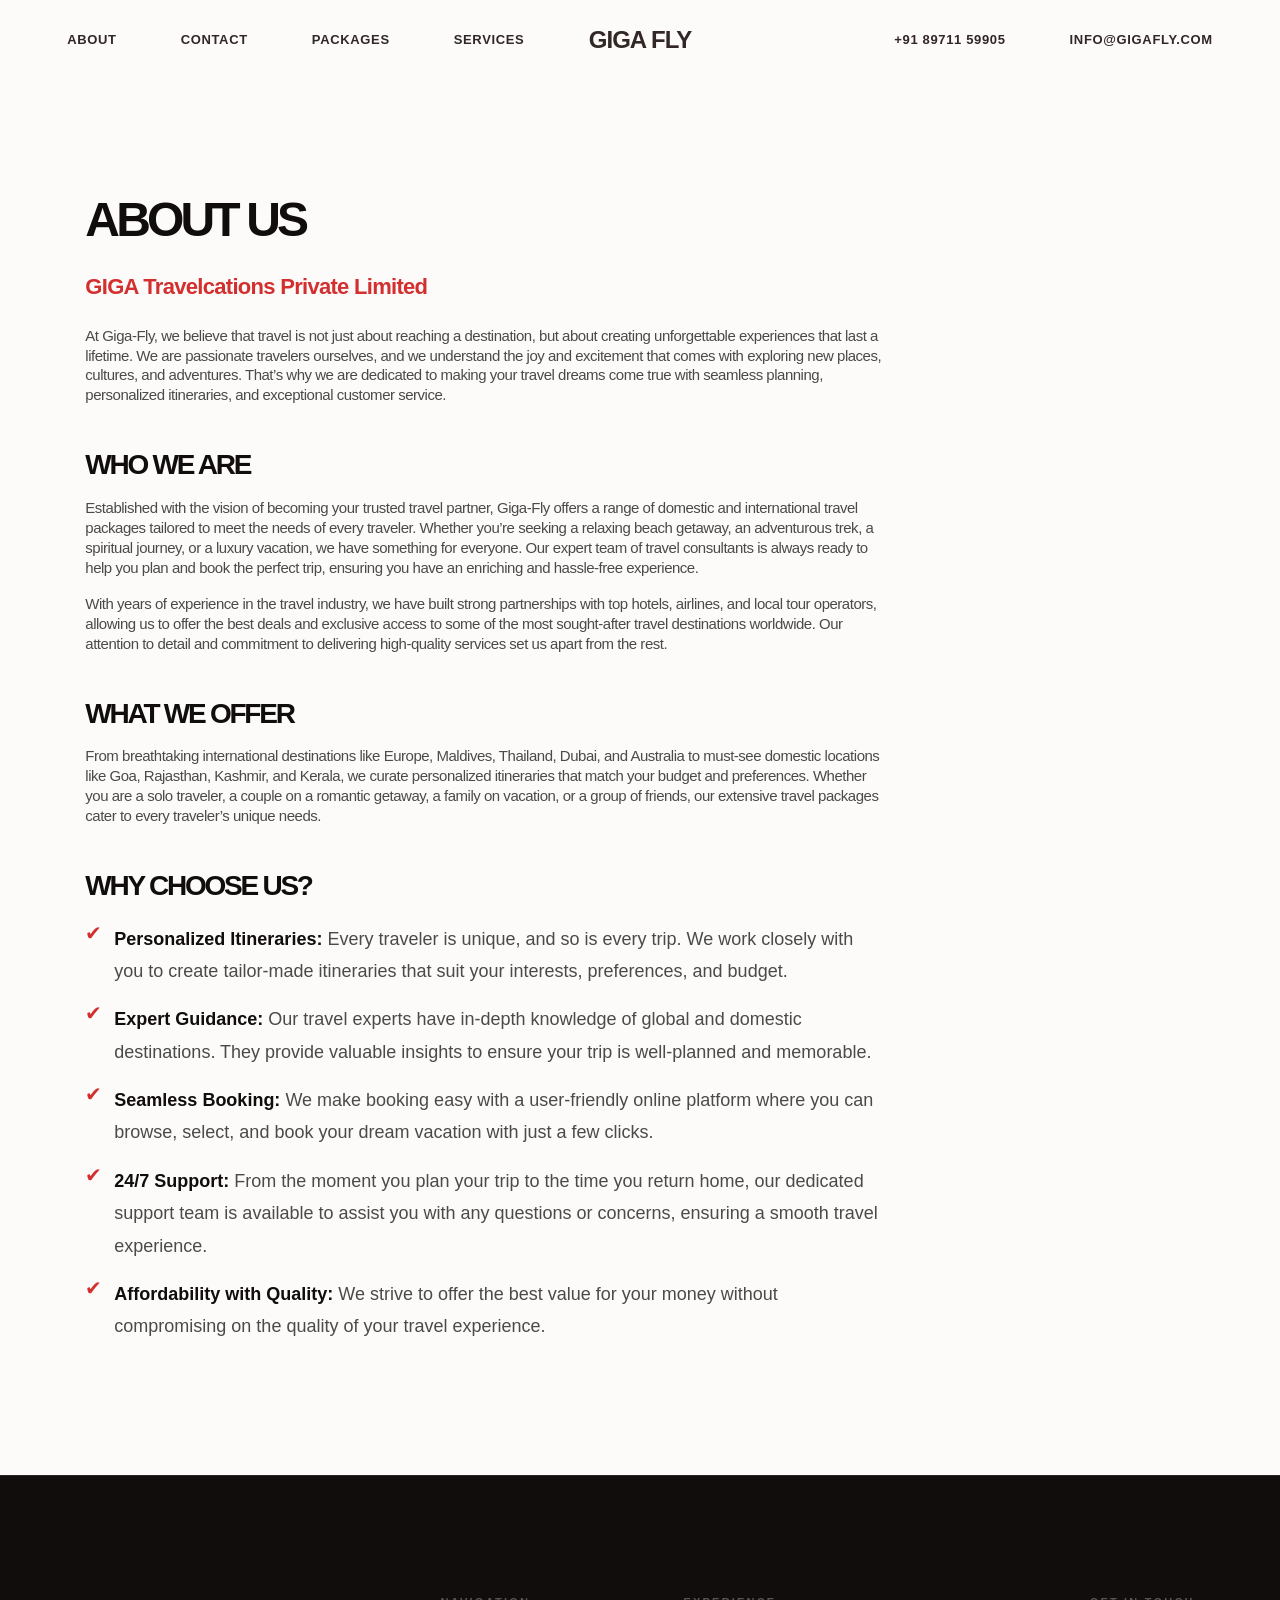
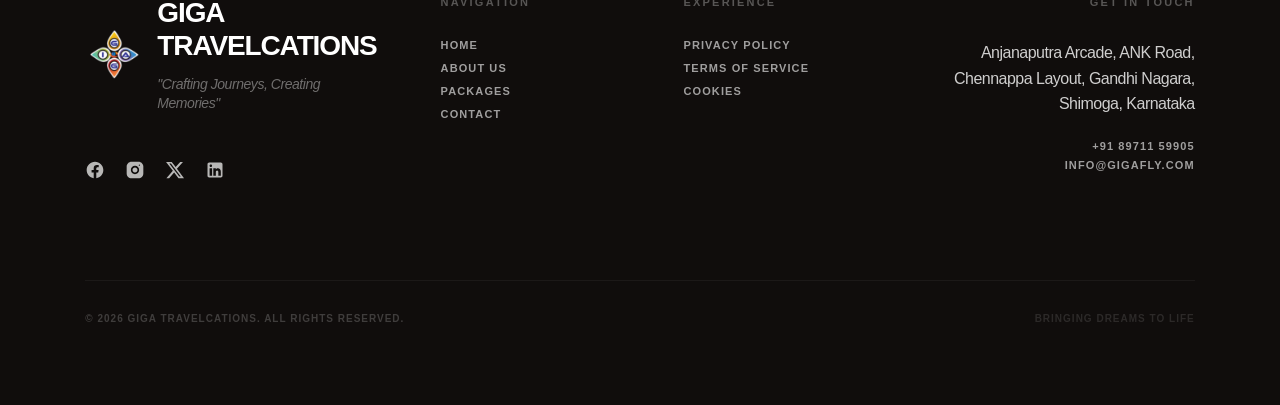
==== about.html @ 5970d7cf "UI: add footer logo and adjust footer brand layout" ====
<!DOCTYPE html>
<!-- Last Published: Wed Feb 04 2026 14:30:13 GMT+0000 (Coordinated Universal Time) -->
<html data-wf-domain="gigafly.com" data-wf-page="68b57ef5ef86011d9b251e8a" data-wf-site="68b57ef5ef86011d9b251e8e"
  lang="en">

<head>
  <meta charset="utf-8" />
  <title>Giga Fly</title>
  <link rel="alternate" hrefLang="x-default" href="https://gigafly.com/" />
  <link rel="alternate" hrefLang="en" href="https://gigafly.com/" />
  <link rel="alternate" hrefLang="ru" href="https://gigafly.com/ru" />
  <meta
    content="Our aircraft are among the first to deliver clients to the most iconic international events. Among DS Jets’ clients are some of the world’s leading companies in the nuclear industry, as well as in the oil and banking sectors."
    name="description" />
  <meta content="Giga Fly" property="og:title" />
  <meta
    content="Our aircraft are among the first to deliver clients to the most iconic international events. Among DS Jets’ clients are some of the world’s leading companies in the nuclear industry, as well as in the oil and banking sectors."
    property="og:description" />
  <meta content="assets/cdn.prod.website-files.com/68b57ef5ef86011d9b251e8e/68dbce4d905aab5a30362299_img_og.avif"
    property="og:image" />
  <meta content="Giga Fly" property="twitter:title" />
  <meta
    content="Our aircraft are among the first to deliver clients to the most iconic international events. Among DS Jets’ clients are some of the world’s leading companies in the nuclear industry, as well as in the oil and banking sectors."
    property="twitter:description" />
  <meta content="assets/cdn.prod.website-files.com/68b57ef5ef86011d9b251e8e/68dbce4d905aab5a30362299_img_og.avif"
    property="twitter:image" />
  <meta property="og:type" content="website" />
  <meta content="summary_large_image" name="twitter:card" />
  <meta content="width=device-width, initial-scale=1" name="viewport" />
  <link href="assets/cdn.prod.website-files.com/68b57ef5ef86011d9b251e8e/css/jeskojets.webflow.shared.9ff23d083.min.css"
    rel="stylesheet" type="text/css" />
  <script
    type="text/javascript">!function (o, c) { var n = c.documentElement, t = " w-mod-"; n.className += t + "js", ("ontouchstart" in o || o.DocumentTouch && c instanceof DocumentTouch) && (n.className += t + "touch") }(window, document);</script>
  <link href="assets/cdn.prod.website-files.com/68b57ef5ef86011d9b251e8e/68d5b15bfb8f0cc62d1806d9_fav_256x256.png"
    rel="icon" type="image/png" />
  <script type="application/ld+json">
{
  "@context": "https://schema.org",
  "@type": "Organization",
  "name": "Giga Fly",
  "description": "Giga Fly is a private aviation operator with over 5,000 missions completed across 150+ countries. From international executives to global industries, our clients trust us to deliver on time, every time.",
  "foundingDate": "2013",
  "founder": {
    "@type": "Person",
    "name": "Evgeny Demidenko"
  },
  "url": "https://gigafly.com",
  "logo": {
    "@type": "ImageObject",
    "url": "assets/cdn.prod.website-files.com/68b57ef5ef86011d9b251e8e/68fb29621db5bec757204250_bd047a5208d9d1f5339a58235598af09_section.svg"
  },
  "image": [
    {
      "@type": "ImageObject",
      "url": "assets/cdn.prod.website-files.com/68b57ef5ef86011d9b251e8e/68d9ddb4432de688d8f96eb1_img_hero-front-over.webp"
    },
    {
      "@type": "ImageObject",
      "url": "assets/cdn.prod.website-files.com/68b57ef5ef86011d9b251e8e/68d271e6fb5a0b3f61e86592_img_jet-v.2.webp",
      "caption": "Jet gulfstream 650ER"
    }
  ],
  "address": {
    "@type": "PostalAddress",
    "addressLocality": "India",
    "addressCountry": "IN"
  },
  "telephone": "+918971159905",
  "email": "info@gigafly.com",
  "contactPoint": {
    "@type": "ContactPoint",
    "telephone": "+918971159905",
    "email": "info@gigafly.com",
    "contactType": "customer service",
    "availableLanguage": "en",
    "hoursAvailable": {
      "@type": "OpeningHoursSpecification",
      "dayOfWeek": [
        "Monday",
        "Tuesday",
        "Wednesday",
        "Thursday",
        "Friday",
        "Saturday",
        "Sunday"
      ],
      "opens": "00:00",
      "closes": "23:59"
    }
  },
  "areaServed": {
    "@type": "Place",
    "name": "Worldwide"
  },
  "slogan": "We are movement. We are distinction. Your freedom to enjoy life.",
  "inLanguage": "en",
  "serviceType": "Private Jet Charter",
  "numberOfEmployees": {
    "@type": "QuantitativeValue",
    "value": 5000,
    "description": "missions completed"
  },
  "makesOffer": [
    {
      "@type": "Service",
      "name": "Private Jet Charter",
      "description": "Global private aviation services with ultra-long-range aircraft",
      "provider": {
        "@type": "Organization",
        "name": "Giga Fly"
      },
      "areaServed": {
        "@type": "Place",
        "name": "150+ countries worldwide"
      }
    },
    {
      "@type": "Service",
      "name": "Pet Travel Services",
      "description": "Traveling with pets on a private jet means comfort and peace of mind for both owners and their companions. Our dedicated team ensures seamless arrangements, from documentation and safety to onboard care.",
      "provider": {
        "@type": "Organization",
        "name": "Giga Fly"
      }
    },
    {
      "@type": "Service",
      "name": "24/7 Availability",
      "description": "Our team is available around the clock to handle any request, no matter the time zone or urgency. From last-minute flight arrangements to personalized services, we provide seamless support whenever you need it.",
      "provider": {
        "@type": "Organization",
        "name": "Giga Fly"
      }
    },
    {
      "@type": "Service",
      "name": "Onboard Services",
      "description": "Every flight is tailored with a range of personalized onboard services designed to elevate your journey. From fine dining and curated entertainment to attentive crew and seamless connectivity, every detail is arranged to ensure maximum comfort and enjoyment in the air.",
      "provider": {
        "@type": "Organization",
        "name": "Giga Fly"
      }
    }
  ],
  "owns": {
    "@type": "Product",
    "name": "Luxury Travel Without Limits",
    "description": "Discover destinations designed to inspire every journey, combining seamless planning with unforgettable experiences. Powered by curated stays, local insights, and smart travel tools, our platform helps you explore farther, travel smarter, and create memories that last beyond the trip.",
    "brand": {
      "@type": "Brand",
      "name": "Gulfstream"
    },
    "model": "650ER",
    "additionalProperty": [
      {
        "@type": "PropertyValue",
        "name": "Maximum operating range",
        "value": "11,263 km"
      },
      {
        "@type": "PropertyValue",
        "name": "Speed",
        "value": "480 knots"
      },
      {
        "@type": "PropertyValue",
        "name": "Passenger capacity",
        "value": "Up to 12 seats (+1 cabin server)"
      },
      {
        "@type": "PropertyValue",
        "name": "Endurance",
        "value": "14 hrs (Maximum for european based aircraft)"
      },
      {
        "@type": "PropertyValue",
        "name": "Baggage capacity",
        "value": "5.52 m3"
      },
      {
        "@type": "PropertyValue",
        "name": "Cruising altitude",
        "value": "15,544 m"
      },
      {
        "@type": "PropertyValue",
        "name": "Cabin length",
        "value": "14.05 m2"
      },
      {
        "@type": "PropertyValue",
        "name": "Cabin Width",
        "value": "2.49 m2"
      },
      {
        "@type": "PropertyValue",
        "name": "Cabin Height",
        "value": "1.92 m2"
      }
    ]
  }
}
</script>
  <meta property="og:video" content="assets/pub-0b16d9d13b1345e190ead530877e618a.r2.dev/og.mp4">
  <meta property="og:video:secure_url" content="assets/pub-0b16d9d13b1345e190ead530877e618a.r2.dev/og.mp4">
  <meta property="og:video:type" content="video/mp4">
  <meta property="og:video:width" content="1200">
  <meta property="og:video:height" content="630">

  <style>
    *,
    *::before,
    *::after {
      box-sizing: border-box;
      margin: 0;
      padding: 0;
    }

    /* Reset browser autofill styles */
    input:-webkit-autofill,
    textarea:-webkit-autofill,
    select:-webkit-autofill {
      -webkit-box-shadow: 0 0 0px 1000px transparent inset !important;
      -webkit-text-fill-color: inherit !important;
      caret-color: inherit !important;
    }

    input:-webkit-autofill,
    textarea:-webkit-autofill,
    select:-webkit-autofill {
      transition: background-color 9999s ease-in-out 0s !important;
    }
  </style>

  <style>
    [data-prevent-flicker='true'] {
      visibility: hidden;
    }

    [preloader] {
      display: block;
    }

    @media screen and (orientation: landscape) and (max-width: 991px) {
      .landscape-cover {
        display: block;
      }
    }

    .unset-all {
      all: unset;
    }

    .class-name::-webkit-scrollbar {
      display: none;
    }
  </style>

  <style>
    [svg="animated"] path {
      stroke-dasharray: 1;
      stroke-dashoffset: 1;
      visibility: hidden;
    }
  </style>

  <style>
    ::-moz-selection {
      color: var(--_colors---base-0--100);
      background: var(--_colors---base-1000--100);
    }

    ::selection {
      color: var(--_colors---base-0--100);
      background: var(--_colors---base-1000--100);
    }
  </style>

  <style>
    ::-webkit-scrollbar {
      width: 0em;
      height: 0em;
    }

    ::-webkit-scrollbar-button {
      width: 0em;
      height: 0em;
    }

    ::-webkit-scrollbar-track {
      background: rgba(255, 255, 255, 0);
    }

    ::-webkit-scrollbar-thumb {
      background: rgba(255, 255, 255, 0);
    }

    ::-webkit-scrollbar-thumb:hover {
      background: rgba(255, 255, 255, 0);
    }

    ::-webkit-scrollbar-thumb:active {
      background: rgba(255, 255, 255, 1);
    }
  </style>

  <script>
    console.log(
      "%c" +
      `

      ┬á┬á┬á┬á┬á┬á┬á┬á┬á┬á┬á┬á┬á┬á┬á┬á┬á┬á┬á┬á┬á┬á┬á┬á┬á┬á┬á┬á┬á.$$$$$$$$$$$$$$$$$$$$$$$$$$$$$$$$$$$
    ┬á┬á┬á┬á┬á┬á┬á┬á┬á┬á┬á┬á┬á┬á┬á┬á┬á┬á.$$$$$$$+////////////////////////////////////////+$$$$$$$.
    ┬á┬á┬á┬á┬á┬á┬á┬á┬á┬á┬á┬á$$$$$$Γé¼///////////////////////////////////////////////++++++++++$$$$$$.
    ┬á┬á┬á┬á┬á┬á┬á.$$$$$+////////////////┬á┬á┬á┬á┬á┬á┬á┬á┬á┬á┬á┬á┬á┬á┬á┬á┬á┬á┬á┬á┬á┬á┬á┬á┬á┬á┬á┬á┬á┬á┬á┬á┬á┬á+/+++++++++++++++$$$$$$
    ┬á┬á┬á┬á.$$$$$++++//////+┬á┬á┬á┬á┬á┬á┬á┬á┬á┬á┬á┬á┬á┬á┬á┬á┬á┬á┬á┬á┬á┬á┬á┬á┬á┬á┬á┬á┬á┬á┬á┬á┬á┬á┬á┬á┬á┬á┬á┬á┬á┬á┬á┬á┬á┬á┬á┬á┬á┬á┬á┬á.+++++++Γé¼Γé¼Γé¼$$$$$$
    ┬á┬á.$$$$$Γé¼Γé¼++++/┬á┬á┬á┬á┬á┬á┬á┬á┬á┬á┬á┬á┬á┬á┬á┬á┬á┬á┬á┬á┬á┬á┬á┬á┬á┬á┬á┬á┬á┬á┬á┬á┬á┬á┬á┬á┬á┬á┬á┬á┬á┬á┬á┬á┬á┬á┬á┬á┬á┬á┬á┬á┬á┬á┬á┬á┬á┬á┬á┬á┬á┬á┬á┬á++Γé¼Γé¼Γé¼Γé¼$$$$$$.
    ┬á┬á$$$$$$Γé¼Γé¼+$┬á┬á┬á┬á┬á┬á┬á┬á┬á┬á┬á┬á┬á┬á┬á┬á┬á┬á┬á┬á┬á┬á┬á┬á┬á┬á┬á┬á┬á┬á┬á┬á┬á┬á┬á┬á┬á┬á┬á┬á┬á┬á┬á┬á┬á┬á┬á┬á┬á┬á┬á┬á┬á┬á┬á┬á┬á┬á┬á┬á┬á┬á┬á┬á┬á┬á┬á┬á┬á┬á.Γé¼Γé¼$Γé¼$$$$$
    ┬á┬á$$$$$$Γé¼┬á┬á┬á┬á┬á┬á┬á┬á┬á┬á┬á┬á┬á┬á┬á┬á┬á┬á┬á┬á┬á┬á┬á┬á┬á┬á┬á┬á┬á┬á┬á┬á┬á┬á┬á┬á┬á┬á┬á┬á┬á┬á┬á┬á┬á┬á┬á┬á┬á┬á┬á┬á┬á┬á┬á┬á┬á┬á┬á┬á┬á┬á┬á┬á┬á┬á┬á┬á┬á┬á┬á┬á┬á┬á┬á┬á$$$$$$$
    ┬á┬á$$$$$$$┬á┬á┬á┬á┬á┬á┬á┬á┬á┬á┬á┬á┬á┬á┬á┬á┬á┬á┬á┬á┬á┬á┬á$$$$$$$$$┬á┬á┬á┬á┬á┬á┬á┬á┬á┬á┬á┬á$$$$$$$$$┬á┬á┬á┬á┬á┬á┬á┬á┬á┬á┬á┬á┬á┬á┬á┬á┬á┬á┬á┬á┬á┬á┬á$$$$$$Γé¼
    ┬á┬á$$$$$$$$$$┬á┬á┬á┬á┬á┬á┬á┬á┬á┬á┬á┬á┬á┬á┬á┬á┬á┬á┬á┬á/////////┬á┬á┬á┬á┬á┬á┬á┬á┬á┬á┬á┬á/////////┬á┬á┬á┬á┬á┬á┬á┬á┬á┬á┬á┬á┬á ┬á┬á┬á┬á┬á┬á$$$$$$$++Γé¼
    ┬á┬á┬á$$$Γé¼Γé¼$$$$$$$$.┬á┬á┬á┬á┬á┬á┬á┬á┬á┬á┬á┬á┬á┬á┬á/////////┬á┬á┬á┬á┬á┬á┬á┬á┬á┬á┬á┬á///////// ┬á┬á┬á┬á┬á┬á┬á┬á┬á┬á┬á┬á┬á┬á.$$$$$$$Γé¼++++Γé¼
    ┬á┬á┬á┬á$$$Γé¼Γé¼Γé¼Γé¼Γé¼Γé¼$$$$$$$$$$.┬á┬á┬á┬á┬á┬á┬á┬á/////////┬á┬á┬á┬á┬á┬á┬á┬á┬á┬á┬á┬á/////////┬á┬á┬á┬á┬á┬á┬á┬á.$$$$$$$$$+/////++++
    ┬á┬á┬á┬á┬á┬á.Γé¼Γé¼Γé¼Γé¼Γé¼Γé¼Γé¼Γé¼++++++$$$$$$$$$$$/////////┬á┬á┬á┬á┬á┬á┬á┬á┬á┬á┬á┬á/////////$$$$$$$$$$$/////////////+.
    ┬á┬á┬á┬á┬á┬á┬á┬á┬á┬á$Γé¼Γé¼Γé¼Γé¼++++++++++++//////////////┬á┬á┬á┬á┬á┬á┬á┬á┬á┬á┬á┬á//////////////////////////////$
    ┬á┬á┬á┬á┬á┬á┬á┬á┬á┬á┬á┬á┬á┬á┬áΓé¼++++++++++++/////////////┬á┬á┬á┬á┬á┬á┬á┬á┬á┬á┬á┬á/////////////////////////
    ┬á┬á┬á┬á┬á┬á┬á┬á┬á┬á┬á┬á┬á┬á┬á┬á┬á┬á┬á┬á┬á┬á┬á┬á++++/////////////┬á┬á┬á┬á┬á┬á┬á┬á┬á┬á┬á┬á/////////////////
    ┬á┬á┬á┬á┬á┬á┬á┬á┬á┬á┬á┬á┬á┬á┬á┬á┬á┬á┬á┬á┬á┬á┬á┬á┬á┬á┬á┬á┬á┬á┬á┬á/////////┬á┬á┬á┬á┬á┬á┬á┬á┬á┬á┬á┬á/////////
    ┬á┬á┬á┬á┬á┬á┬á┬á┬á┬á┬á┬á┬á┬á┬á┬á┬á┬á┬á┬á┬á┬á┬á┬á┬á┬á┬á┬á┬á┬á┬á┬á/////////┬á┬á┬á┬á┬á┬á┬á┬á┬á┬á┬á┬á/////////
    ┬á┬á┬á┬á┬á┬á┬á┬á┬á┬á┬á┬á┬á┬á┬á┬á┬á┬á┬á┬á┬á┬á┬á┬á┬á┬á┬á┬á┬á┬á┬á┬á/////////┬á┬á┬á┬á┬á┬á┬á┬á┬á┬á┬á┬á/////////
  
    ┬á┬á┬á┬á┬á┬á┬á┬á┬á┬á┬á┬á┬á┬á┬á┬á┬á┬á┬á┬á┬á┬á┬á┬á┬á┬á┬á┬á┬á┬á┬á┬á With Γ¥ñ∩╕Å by THE FIRST THE LAST
    ┬á┬á┬á┬á┬á┬á┬á┬á┬á┬á┬á┬á┬á┬á┬á┬á┬á┬á┬á┬á┬á┬á┬á┬á┬á┬á┬á┬á┬á ┬á┬á  / thefirstthelast.agency /
  
      `,
      "font-size:10px;color: rgb(255, 117, 194);"
    )
  </script>

  <!-- BRAND CUSTOMIZATION -->
  <link href="assets/css/brand-style.css" rel="stylesheet" type="text/css" />
  <script src="assets/js/client-config.js"></script>
</head>

<body class="body">
  <div data-barba="wrapper" class="transition-wrapper">
    <div data-barba-namespace="about" data-barba="container" class="transition-container clip">
      <header theme="" data-prevent-flicker="true" class="header"
          style="position: fixed; top: 0; left: 0; width: 100%; height: 90px; z-index: 1000; display: flex; align-items: center; background: transparent; transition: background 0.3s ease;">
          <div class="container"
            style="display: flex; justify-content: space-between; align-items: center; width: 100%;">
            <!-- Left Nav -->
            <div id="w-node-_08b01562-3862-0954-5251-f0b5079d1bf3-079d1bef" class="header_nav f-desktop"
              style="flex: 1; display: flex; gap: 32px; align-items: center;">
              <a hover="nav-item" href="about.html" class="nav-item w-inline-block"
                style="text-decoration: none; color: inherit;">
                <div class="nav-item_label">
                  <div hover="text" class="t7 text-dark"
                    style="font-weight: 700; text-transform: uppercase; font-size: 13px; letter-spacing: 0.05em;">About
                  </div>
                </div>
              </a>
              <a hover="nav-item" href="contact.html" class="nav-item w-inline-block"
                style="text-decoration: none; color: inherit;">
                <div class="nav-item_label">
                  <div hover="text" class="t7 text-dark"
                    style="font-weight: 700; text-transform: uppercase; font-size: 13px; letter-spacing: 0.05em;">
                    CONTACT</div>
                </div>
              </a>
              <a hover="nav-item" href="index.html#popular-packages" class="nav-item w-inline-block"
                style="text-decoration: none; color: inherit;">
                <div class="nav-item_label">
                  <div hover="text" class="t7 text-dark"
                    style="font-weight: 700; text-transform: uppercase; font-size: 13px; letter-spacing: 0.05em;">
                    PACKAGES
                  </div>
                </div>
              </a>
              <a hover="nav-item" href="index.html#services" class="nav-item w-inline-block"
                style="text-decoration: none; color: inherit;">
                <div class="nav-item_label">
                  <div hover="text" class="t7 text-dark"
                    style="font-weight: 700; text-transform: uppercase; font-size: 13px; letter-spacing: 0.05em;">
                    Services
                  </div>
                </div>
              </a>
            </div>

            <!-- Logo - Vertically & Horizontally Centered -->
            <div class="header_logo"
              style="flex: 0 0 auto; display: flex; justify-content: center; align-items: center;">
              <a menu-close="mobile" href="index.html#hero" class="link-logo w-inline-block" style="text-decoration: none;">
                <div class="logo w-embed" style="display: flex; align-items: center;">
                  <div class="client-logo" data-client-key="site_title"
                    style="font-family: 'GT America Expanded', sans-serif; font-weight: 700; text-transform: uppercase; letter-spacing: -0.04em; font-size: 24px; line-height: 1; color: inherit;">
                    GIGA TRAVELCATIONS</div>
                </div>
              </a>
            </div>

            <!-- Right Contact -->
            <div id="w-node-_08b01562-3862-0954-5251-f0b5079d1c00-079d1bef" class="header_cta f-desktop"
              style="flex: 1; display: flex; justify-content: flex-end; gap: 32px; align-items: center;">
              <a hover="nav-item" href="tel:+918971159905" class="nav-item w-inline-block"
                style="text-decoration: none; color: inherit;">
                <div class="nav-item_label">
                  <div hover="text" class="t7 text-dark"
                    style="font-weight: 700; text-transform: uppercase; font-size: 13px; letter-spacing: 0.05em;">+91
                    89711 59905</div>
                </div>
              </a>
              <a hover="nav-item" href="mailto:info@gigafly.com" class="nav-item w-inline-block"
                style="text-decoration: none; color: inherit;">
                <div class="nav-item_label">
                  <div hover="text" class="t7 text-dark"
                    style="font-weight: 700; text-transform: uppercase; font-size: 13px; letter-spacing: 0.05em;">
                    info@gigafly.com</div>
                </div>
              </a>
            </div>
          </div>
        </header>
      <div style="background-color: #FCFBF9; padding: 160px 0 100px; min-height: 60vh;">
        <section class="section">
          <div class="container" style="padding-top: 40px;">
            <h1 style="font-family: 'GT America Expanded', sans-serif; font-size: 48px; font-weight: 800; color: #100D0C; margin-bottom: 32px; text-transform: uppercase;">About Us</h1>
            <div style="max-width: 800px; font-size: 18px; line-height: 1.8; color: #4A4A4A; font-weight: 500;">
              <p style="margin-bottom: 24px; font-size: 22px; font-weight: 700; color: #D32F2F;">GIGA Travelcations Private Limited</p>
              <p style="margin-bottom: 32px;">At Giga-Fly, we believe that travel is not just about reaching a destination, but about creating unforgettable experiences that last a lifetime. We are passionate travelers ourselves, and we understand the joy and excitement that comes with exploring new places, cultures, and adventures. That’s why we are dedicated to making your travel dreams come true with seamless planning, personalized itineraries, and exceptional customer service.</p>

              <h2 style="font-family: 'GT America Expanded', sans-serif; font-size: 28px; font-weight: 700; color: #100D0C; margin-bottom: 20px; margin-top: 48px; text-transform: uppercase;">Who We Are</h2>
              <p style="margin-bottom: 16px;">Established with the vision of becoming your trusted travel partner, Giga-Fly offers a range of domestic and international travel packages tailored to meet the needs of every traveler. Whether you’re seeking a relaxing beach getaway, an adventurous trek, a spiritual journey, or a luxury vacation, we have something for everyone. Our expert team of travel consultants is always ready to help you plan and book the perfect trip, ensuring you have an enriching and hassle-free experience.</p>
              <p style="margin-bottom: 32px;">With years of experience in the travel industry, we have built strong partnerships with top hotels, airlines, and local tour operators, allowing us to offer the best deals and exclusive access to some of the most sought-after travel destinations worldwide. Our attention to detail and commitment to delivering high-quality services set us apart from the rest.</p>

              <h2 style="font-family: 'GT America Expanded', sans-serif; font-size: 28px; font-weight: 700; color: #100D0C; margin-bottom: 20px; margin-top: 48px; text-transform: uppercase;">What We Offer</h2>
              <p style="margin-bottom: 32px;">From breathtaking international destinations like Europe, Maldives, Thailand, Dubai, and Australia to must-see domestic locations like Goa, Rajasthan, Kashmir, and Kerala, we curate personalized itineraries that match your budget and preferences. Whether you are a solo traveler, a couple on a romantic getaway, a family on vacation, or a group of friends, our extensive travel packages cater to every traveler’s unique needs.</p>

              <h2 style="font-family: 'GT America Expanded', sans-serif; font-size: 28px; font-weight: 700; color: #100D0C; margin-bottom: 24px; margin-top: 48px; text-transform: uppercase;">Why Choose Us?</h2>
              <ul style="list-style-type: none; padding: 0; margin-bottom: 32px;">
                <li style="margin-bottom: 16px; display: flex; align-items: flex-start; gap: 12px;">
                  <span style="color: #D32F2F; font-size: 20px; line-height: 1;">✔</span>
                  <div><strong style="color: #100D0C;">Personalized Itineraries:</strong> Every traveler is unique, and so is every trip. We work closely with you to create tailor-made itineraries that suit your interests, preferences, and budget.</div>
                </li>
                <li style="margin-bottom: 16px; display: flex; align-items: flex-start; gap: 12px;">
                  <span style="color: #D32F2F; font-size: 20px; line-height: 1;">✔</span>
                  <div><strong style="color: #100D0C;">Expert Guidance:</strong> Our travel experts have in-depth knowledge of global and domestic destinations. They provide valuable insights to ensure your trip is well-planned and memorable.</div>
                </li>
                <li style="margin-bottom: 16px; display: flex; align-items: flex-start; gap: 12px;">
                  <span style="color: #D32F2F; font-size: 20px; line-height: 1;">✔</span>
                  <div><strong style="color: #100D0C;">Seamless Booking:</strong> We make booking easy with a user-friendly online platform where you can browse, select, and book your dream vacation with just a few clicks.</div>
                </li>
                <li style="margin-bottom: 16px; display: flex; align-items: flex-start; gap: 12px;">
                  <span style="color: #D32F2F; font-size: 20px; line-height: 1;">✔</span>
                  <div><strong style="color: #100D0C;">24/7 Support:</strong> From the moment you plan your trip to the time you return home, our dedicated support team is available to assist you with any questions or concerns, ensuring a smooth travel experience.</div>
                </li>
                <li style="margin-bottom: 16px; display: flex; align-items: flex-start; gap: 12px;">
                  <span style="color: #D32F2F; font-size: 20px; line-height: 1;">✔</span>
                  <div><strong style="color: #100D0C;">Affordability with Quality:</strong> We strive to offer the best value for your money without compromising on the quality of your travel experience.</div>
                </li>
              </ul>
            </div>
          </div>
        </section>
      </div>
<footer id="contact" bg="dark" class="footer section clip"
      style="background-color: #100D0C; color: #FFFFFF; padding-top: 120px; padding-bottom: 80px; border-top: 1px solid rgba(255,255,255,0.1); margin-top: 0; position: relative; z-index: 10; width: 100%;">
      <div class="container">
        <div class="style-css w-embed">
          <style>
            .footer_link {
              transition: all 0.3s ease;
              opacity: 0.6;
              text-transform: uppercase;
              letter-spacing: 0.1em;
              font-size: 11px;
              font-weight: 700;
            }

            .footer_link:hover {
              opacity: 1;
              padding-left: 8px;
              color: #FFF !important;
            }

            .social-link {
              transition: all 0.3s ease;
              opacity: 0.7;
            }

            .social-link:hover {
              transform: translateY(-3px);
              opacity: 1;
            }

            .footer_title {
              font-size: 11px;
              letter-spacing: 0.2em;
              color: rgba(255, 255, 255, 0.3) !important;
              text-transform: uppercase;
              margin-bottom: 32px;
              font-weight: 700;
            }
          </style>
        </div>
        <div class="grid _4-columns" style="display: grid; grid-template-columns: 1.5fr 1fr 1fr 1.5fr; gap: 64px;">
          <div id="w-node-footer-brand" class="footer_col">
            <div class="footer_brand" style="display:flex; align-items:center; gap:16px;">
              <img src="assets/cropped-cropped-Giga-Logo-2-69x62.png" alt="Giga Fly Logo" class="footer-logo"
                style="width:56px; height:auto; object-fit:contain;">
              <div>
                <h3 class="l1"
                  style="font-size: 28px; letter-spacing: -0.04em; font-weight: 800; color: #FFF; margin-bottom: 12px;">GIGA
                  TRAVELCATIONS</h3>
                <p class="p7" style="color: rgba(255,255,255,0.4); font-style: italic; font-size: 14px;">"Crafting Journeys,
                  Creating Memories"</p>
              </div>
            </div>
            <div style="height: 48px;"></div>
            <div class="footer_socials" style="display: flex; gap: 20px;">
              <a href="https://www.facebook.com/giga.travelcations/" target="_blank" class="social-link w-inline-block"
                style="width: 20px; height: 20px; color: #FFF;">
                <div class="w-embed"><svg width="100%" height="100%" viewBox="0 0 24 24" fill="none"
                    xmlns="http://www.w3.org/2000/svg">
                    <path
                      d="M22 12C22 6.48 17.52 2 12 2C6.48 2 2 6.48 2 12C2 16.99 5.66 21.12 10.44 21.89V14.89H7.9V12H10.44V9.8C10.44 7.29 11.93 5.9 14.21 5.9C15.3 5.9 16.44 6.1 16.44 6.1V8.56H15.19C13.94 8.56 13.56 9.33 13.56 10.12V12H16.33L15.89 14.89H13.56V21.89C18.34 21.12 22 16.99 22 12Z"
                      fill="currentColor" />
                  </svg></div>
              </a>
              <a href="https://www.instagram.com/giga_travelcations/" target="_blank" class="social-link w-inline-block"
                style="width: 20px; height: 20px; color: #FFF;">
                <div class="w-embed"><svg width="100%" height="100%" viewBox="0 0 24 24" fill="none"
                    xmlns="http://www.w3.org/2000/svg">
                    <path
                      d="M7.8 2H16.2C19.4 2 22 4.6 22 7.8V16.2C22 19.4 19.4 22 16.2 22H7.8C4.6 22 2 19.4 2 16.2V7.8C2 4.6 4.6 2 7.8 2ZM12 7C9.24 7 7 9.24 7 12C7 14.76 9.24 17 12 17C14.76 17 17 14.76 17 12C17 9.24 14.76 7 12 7ZM12 15C10.35 15 9 13.65 9 12C9 10.35 10.35 9 12 9C13.65 9 15 10.35 15 12C15 13.65 13.65 15 12 15ZM17.25 5.5C16.84 5.5 16.5 5.84 16.5 6.25C16.5 6.66 16.84 7 17.25 7C17.66 7 18 6.66 18 6.25C18 5.84 17.66 5.5 17.25 5.5Z"
                      fill="currentColor" />
                  </svg></div>
              </a>
              <a href="#" target="_blank" class="social-link w-inline-block"
                style="width: 20px; height: 20px; color: #FFF;">
                <div class="w-embed"><svg width="100%" height="100%" viewBox="0 0 24 24" fill="none"
                    xmlns="http://www.w3.org/2000/svg">
                    <path
                      d="M18.244 2.25h3.308l-7.227 8.26 8.502 11.24H16.17l-5.214-6.817L4.99 21.75H1.68l7.73-8.835L1.254 2.25H8.08l4.713 6.231zm-1.161 17.52h1.833L7.084 4.126H5.117z"
                      fill="currentColor" />
                  </svg></div>
              </a>
              <a href="#" target="_blank" class="social-link w-inline-block"
                style="width: 20px; height: 20px; color: #FFF;">
                <div class="w-embed"><svg width="100%" height="100%" viewBox="0 0 24 24" fill="none"
                    xmlns="http://www.w3.org/2000/svg">
                    <path
                      d="M19 3H5C3.89 3 3 3.9 3 5V19C3 20.1 3.89 21 5 21H19C20.1 21 21 20.1 21 19V5C21 3.9 20.1 3 19 3ZM8.5 19H5.5V10H8.5V19ZM7 8.5C6.17 8.5 5.5 7.83 5.5 7C5.5 6.17 6.17 5.5 7 5.5C7.83 5.5 8.5 6.17 8.5 7C8.5 7.83 7.83 8.5 7 8.5ZM19 19H16V14.5C16 13.5 15.5 12.5 14.5 12.5C13.5 12.5 13 13.5 13 14.5V19H10V10H13V11.5C13.5 10.5 14.5 10 15.5 10C17.5 10 19 11.5 19 14V19Z"
                      fill="currentColor" />
                  </svg></div>
              </a>
            </div>
          </div>
          <div class="footer_col">
            <h4 class="footer_title">Navigation</h4>
            <div style="display: flex; flex-direction: column; gap: 12px;">
              <a href="#" class="footer_link" style="color: #FFF; text-decoration: none;">Home</a>
              <a href="about.html" class="footer_link" style="color: #FFF; text-decoration: none;">About Us</a>
              <a href="index.html#popular-packages" class="footer_link" style="color: #FFF; text-decoration: none;">Packages</a>
              <a href="contact.html" class="footer_link" style="color: #FFF; text-decoration: none;">Contact</a>
            </div>
          </div>
          <div class="footer_col">
            <h4 class="footer_title">Experience</h4>
            <div style="display: flex; flex-direction: column; gap: 12px;">
              <a href="#" class="footer_link" style="color: #FFF; text-decoration: none;">Privacy Policy</a>
              <a href="#" class="footer_link" style="color: #FFF; text-decoration: none;">Terms of Service</a>
              <a href="#" class="footer_link" style="color: #FFF; text-decoration: none;">Cookies</a>
            </div>
          </div>
          <div class="footer_col" style="text-align: right;">
            <h4 class="footer_title">Get in touch</h4>
            <p class="p6" style="color: #FFF; margin-bottom: 24px; font-size: 16px; line-height: 1.6; opacity: 0.8;">
              Anjanaputra Arcade, ANK Road,<br />Chennappa Layout, Gandhi Nagara,<br />Shimoga, Karnataka
            </p>
            <div style="display: flex; flex-direction: column; gap: 8px;">
              <a href="tel:+918971159905" class="footer_link" style="color: #FFF; text-decoration: none;">+91 89711
                59905</a>
              <a href="mailto:info@gigafly.com" class="footer_link"
                style="color: #FFF; text-decoration: none;">info@gigafly.com</a>
            </div>
          </div>
        </div>
        <div style="height: 100px;"></div>
        <div class="footer_bot"
          style="display: flex; justify-content: space-between; align-items: center; border-top: 1px solid rgba(255,255,255,0.05); padding-top: 32px;">
          <p class="l1" style="font-size: 10px; color: rgba(255,255,255,0.2); letter-spacing: 0.1em;">© 2026 GIGA
            TRAVELCATIONS. ALL RIGHTS RESERVED.</p>
          <div style="display: flex; gap: 32px;">
            <a href="#" class="footer_link"
              style="font-size: 10px; color: rgba(255,255,255,0.2); text-decoration: none;">BRINGING DREAMS TO LIFE</a>
          </div>
        </div>
      </div>
    </footer>
    <div data-prevent-flicker="true" class="cta">
      <div class="unit-36">
      </div>
      <div class="container">
        <div class="grid">
          <div pop-up-btn-c="cta" id="w-node-_0accb775-3996-ad51-334d-ea218344230e-8344230a" class="cta_c">
            <div class="cta_list">
              <div class="btn-cta-close_c">
                <div data-magnetic-strength="" class="btn-cta-close_magnet">
                  <a pop-up-close="cta" href="#" class="btn-cta-close w-inline-block">
                    <div class="btn-cta_btn-icon">
                      <div class="btn-cta_btn-icon_icon">
                        <div class="ico-20 w-embed">
                          <svg width="100%" height="100%" viewBox="0 0 16 16" fill="none"
                            xmlns="http://www.w3.org/2000/svg">
                            <path
                              d="M7.99948 7.05767L11.2993 3.75781L12.2421 4.70062L8.94228 8.00047L12.2421 11.3003L11.2993 12.2431L7.99948 8.94327L4.69965 12.2431L3.75684 11.3003L7.05668 8.00047L3.75684 4.70062L4.69965 3.75781L7.99948 7.05767Z"
                              fill="currentColor" />
                          </svg>
                        </div>
                      </div>
                    </div>
                  </a>
                </div>
              </div>
              <div class="btn-cta_c">
                <div data-magnetic-strength="" class="btn-cta_magnet">
                  <a menu-close="mobile" hover="btn-cta" pop-up-open="cta" href="#" class="btn-cta w-inline-block">
                    <div class="btn-cta_btn">
                      <div class="btn-cta_btn_label">
                        <div hover="text" class="t7">BOOK YOUR STAY NOW</div>
                        <div hover="text" class="t7 is-2">BOOK YOUR STAY NOW</div>
                      </div>
                    </div>
                    <div class="btn-cta_btn-icon">
                      <div class="btn-cta_btn-icon_icon">
                        <div hover="icon" class="ico-20 w-embed">
                          <svg width="100%" height="100%" viewBox="0 0 20 20" fill="none"
                            xmlns="http://www.w3.org/2000/svg">
                            <path
                              d="M16.8336 6.29137C16.2298 6.00004 15.4795 5.9162 14.9375 5.89587C14.4581 5.87471 14 6.00004 13.5833 6.20837L10.521 7.60404L5.85474 6.16687C5.79208 6.14571 5.72942 6.14571 5.68791 6.18803L4.77158 6.6462C4.70892 6.6877 4.64625 6.75036 4.64625 6.83337C4.64625 6.91638 4.66741 6.97904 4.72926 7.0417L7.60447 9.12504L4.64635 10.6875L2.70868 9.39604C2.62567 9.35453 2.54185 9.35453 2.45885 9.39604L1.77118 9.8542C1.66701 9.91687 1.64585 10.0625 1.70852 10.1667L3.54202 12.875C3.58352 12.9377 3.66734 12.9792 3.75035 12.9792L5.79218 12.7497C5.81334 12.7497 5.83369 12.7497 5.85485 12.7285L9.10526 11.3117L8.43876 15.4369C8.4176 15.4996 8.43876 15.5622 8.48027 15.6241C8.52177 15.6656 8.58443 15.7071 8.6471 15.7071H9.83443C9.91744 15.7071 10.0013 15.6656 10.0428 15.5818L12.7298 9.74845L16.2715 8.20711C16.5425 8.1241 16.8135 7.91578 17.0633 7.64478C17.2717 7.41528 17.3547 7.29078 17.2928 6.99861C17.292 6.66657 17.1049 6.43709 16.8339 6.29143L16.8336 6.29137Z"
                              fill="currentColor" />
                          </svg>
                        </div>
                        <div hover="icon" class="ico-20 is-2 w-embed">
                          <svg width="100%" height="100%" viewBox="0 0 20 20" fill="none"
                            xmlns="http://www.w3.org/2000/svg">
                            <path
                              d="M16.8336 6.29137C16.2298 6.00004 15.4795 5.9162 14.9375 5.89587C14.4581 5.87471 14 6.00004 13.5833 6.20837L10.521 7.60404L5.85474 6.16687C5.79208 6.14571 5.72942 6.14571 5.68791 6.18803L4.77158 6.6462C4.70892 6.6877 4.64625 6.75036 4.64625 6.83337C4.64625 6.91638 4.66741 6.97904 4.72926 7.0417L7.60447 9.12504L4.64635 10.6875L2.70868 9.39604C2.62567 9.35453 2.54185 9.35453 2.45885 9.39604L1.77118 9.8542C1.66701 9.91687 1.64585 10.0625 1.70852 10.1667L3.54202 12.875C3.58352 12.9377 3.66734 12.9792 3.75035 12.9792L5.79218 12.7497C5.81334 12.7497 5.83369 12.7497 5.85485 12.7285L9.10526 11.3117L8.43876 15.4369C8.4176 15.4996 8.43876 15.5622 8.48027 15.6241C8.52177 15.6656 8.58443 15.7071 8.6471 15.7071H9.83443C9.91744 15.7071 10.0013 15.6656 10.0428 15.5818L12.7298 9.74845L16.2715 8.20711C16.5425 8.1241 16.8135 7.91578 17.0633 7.64478C17.2717 7.41528 17.3547 7.29078 17.2928 6.99861C17.292 6.66657 17.1049 6.43709 16.8339 6.29143L16.8336 6.29137Z"
                              fill="currentColor" />
                          </svg>
                        </div>
                      </div>
                    </div>
                  </a>
                </div>
              </div>
            </div>
            <div class="style-css w-embed">
              <style>
                .btn-cta_btn,
                .btn-cta_btn-icon {
                  box-shadow:
                    0 198px 55px 0 rgba(0, 0, 0, 0.00),
                    0 127px 51px 0 rgba(0, 0, 0, 0.01),
                    0 71px 43px 0 rgba(0, 0, 0, 0.04),
                    0 32px 32px 0 rgba(0, 0, 0, 0.07),
                    0 8px 17px 0 rgba(0, 0, 0, 0.08);
                }
              </style>
            </div>
          </div>
        </div>
      </div>
      <div class="unit-36">
      </div>
    </div>
    <div pop-up="cta" class="pop-up_cta">
      <div class="pop-up_cta_form-block w-form">
        <form id="wf-form-Book-the-Flight" name="wf-form-Book-the-Flight" data-name="Book the Flight" method="get"
          class="pop-up_cta_form-block_form" data-wf-page-id="68b57ef5ef86011d9b251e8a"
          data-wf-element-id="e860fd8d-d6f4-df35-c8d6-61f34af58026">
          <div pop-up-main="cta" class="pop-up_cta_c">
            <div class="pop-up_cta_modal">
              <div class="grid _21-columns">
                <div id="w-node-f8de1707-244f-4221-c727-4fcce660691f-9b251e8a" class="pop-up_cta_modal_title">
                  <h5 class="h4">Contact</h5>
                  <div class="unit-36 b-mobile">
                  </div>
                </div>
                <div id="w-node-f8de1707-244f-4221-c727-4fcce6606922-9b251e8a" class="input">
                  <div class="input_label">
                    <label for="" class="l1">Name</label>
                  </div>
                  <input class="input_field p6 w-input" maxlength="256" name="Name" data-name="Name"
                    placeholder="Type..." type="text" id="Name" required="" />
                </div>
                <div id="w-node-f8de1707-244f-4221-c727-4fcce6606927-9b251e8a" class="input">
                  <div class="input_label">
                    <label for="" class="l1">email</label>
                  </div>
                  <input class="input_field p6 w-input" maxlength="256" name="Email" data-name="Email"
                    placeholder="Email..." type="email" id="Email" required="" />
                </div>
                <div id="w-node-f8de1707-244f-4221-c727-4fcce660692c-9b251e8a" class="input">
                  <div class="input_label">
                    <label for="" class="l1">Phone</label>
                  </div>
                  <input class="input_field p6 w-input" maxlength="256" name="Phone" data-name="Phone"
                    placeholder="Phone..." type="tel" id="Phone" required="" />
                </div>
                <div id="w-node-f8de1707-244f-4221-c727-4fcce6606931-9b251e8a" class="input">
                  <div class="input_label">
                    <label for="" class="l1">Arriving</label>
                  </div>
                  <input class="input_field p6 w-input" maxlength="256" name="Arriving" data-name="Arriving"
                    placeholder="City, Country..." type="text" id="Arriving" />
                </div>
                <div id="w-node-f8de1707-244f-4221-c727-4fcce6606936-9b251e8a" class="pop-up_cta_modal_btn">
                  <a data-magnetic-strength="" data-form-btn="" href="#" class="btn-submit w-inline-block">
                    <div class="btn-submit_btn-icon">
                      <div class="btn-cta_btn-icon_icon">
                        <div class="ico-20 on-color w-embed">
                          <svg width="100%" height="100%" viewBox="0 0 16 16" fill="none"
                            xmlns="http://www.w3.org/2000/svg">
                            <path
                              d="M10.0354 9.33333L6.66699 14.6667L5.33366 14.6667L7.01786 9.33333L3.44479 9.33333L2.33366 11.3333L1.33366 11.3333L2.00033 8.33333L1.33366 5.33333L2.33366 5.33333L3.44479 7.33333L7.01786 7.33333L5.33366 2L6.66699 2L10.0354 7.33333L13.667 7.33333C14.2193 7.33333 14.667 7.78107 14.667 8.33333C14.667 8.8856 14.2193 9.33333 13.667 9.33333L10.0354 9.33333Z"
                              fill="currentColor" />
                          </svg>
                        </div>
                      </div>
                    </div>
                    <div class="d-none">Submit</div>
                  </a>
                </div>
              </div>
              <div class="unit-36">
              </div>
              <div class="grid _21-columns">
                <div id="w-node-_273aa250-0363-f3df-4bdd-6f70bf523f28-9b251e8a" class="pop-up_cta_modal_desc">
                  <label class="w-checkbox radio-item">
                    <div class="w-checkbox-input w-checkbox-input--inputType-custom radio">
                    </div>
                    <input type="checkbox" name="checkbox" id="checkbox" data-name="Checkbox" required=""
                      style="opacity:0;position:absolute;z-index:-1" />
                    <div class="unit-12 b-mobile">
                    </div>
                    <span class="l1 text-gray w-form-label" for="checkbox">By submitting, you agree to┬áour┬á<a href="#"
                        class="link-basic text-gray">Privacy Policy</a>
                    </span>
                  </label>
                </div>
              </div>
            </div>
            <div class="unit-36">
            </div>
          </div>
        </form>
        <div pop-up-success="cta" class="pop-up_cta_form-block_success w-form-done">
          <div class="pop-up_cta_form-block_success_c">
            <div class="unit-96">
            </div>
            <div class="grid _21-columns fill">
              <div id="w-node-_29acd6b3-f78f-b6d7-a951-8ffdc9a12e1a-9b251e8a" class="form-success_card">
                <div class="card_bg-white">
                </div>
                <div class="card_c">
                  <div class="form-success_card_top">
                    <div class="form-success_card_top_name">
                      <div class="l1">
                        <span class="text-gray">flight: </span>
                        <strong>Gulfstream 650ER</strong>
                      </div>
                    </div>
                    <div class="unit-4">
                    </div>
                    <div class="form-success_card_bar-code w-embed">
                      <svg width="100%" height="100%" viewBox="0 0 128 24" fill="none"
                        xmlns="http://www.w3.org/2000/svg">
                        <path d="M0 1.14441e-05L1.4382 1.13812e-05L1.4382 24H0L0 1.14441e-05Z" fill="currentColor" />
                        <path d="M2.1573 5.7535e-06L2.8764 5.72206e-06L2.8764 24H2.1573L2.1573 5.7535e-06Z"
                          fill="currentColor" />
                        <path d="M4.31461 5.05662e-06L5.03371 5.02519e-06L5.03371 22H4.31461L4.31461 5.05662e-06Z"
                          fill="currentColor" />
                        <path d="M7.91011 4.89946e-06L8.62921 4.86803e-06L8.62921 22H7.91011L7.91011 4.89946e-06Z"
                          fill="currentColor" />
                        <path d="M11.5056 4.7423e-06L12.9438 4.67943e-06L12.9438 22H11.5056L11.5056 4.7423e-06Z"
                          fill="currentColor" />
                        <path d="M14.382 4.61656e-06L15.1011 4.58513e-06L15.1011 22H14.382L14.382 4.61656e-06Z"
                          fill="currentColor" />
                        <path d="M15.8202 5.03054e-06L16.5393 4.9991e-06L16.5393 22L15.8202 22L15.8202 5.03054e-06Z"
                          fill="currentColor" />
                        <path d="M20.1348 4.84194e-06L20.8539 4.81051e-06L20.8539 22H20.1348L20.1348 4.84194e-06Z"
                          fill="currentColor" />
                        <path d="M23.7303 4.68477e-06L24.4494 4.65334e-06L24.4494 22H23.7303L23.7303 4.68477e-06Z"
                          fill="currentColor" />
                        <path d="M29.4831 4.43331e-06L30.2022 4.40188e-06L30.2022 22H29.4831L29.4831 4.43331e-06Z"
                          fill="currentColor" />
                        <path d="M35.9551 4.15041e-06L36.6742 4.11898e-06V22H35.9551V4.15041e-06Z"
                          fill="currentColor" />
                        <path d="M39.5506 3.99325e-06L40.2697 3.96181e-06V22H39.5506V3.99325e-06Z"
                          fill="currentColor" />
                        <path d="M47.4607 3.64748e-06L48.1798 3.61605e-06V22H47.4607V3.64748e-06Z"
                          fill="currentColor" />
                        <path d="M38.1124 4.05611e-06L38.8315 4.02468e-06V22H38.1124V4.05611e-06Z"
                          fill="currentColor" />
                        <path d="M46.0225 3.71035e-06L46.7416 3.67892e-06V22H46.0225V3.71035e-06Z"
                          fill="currentColor" />
                        <path d="M53.9326 3.36459e-06L54.6517 3.33316e-06V22H53.9326V3.36459e-06Z"
                          fill="currentColor" />
                        <path d="M55.3708 3.30172e-06L56.0899 3.27029e-06V22H55.3708V3.30172e-06Z"
                          fill="currentColor" />
                        <path d="M59.6854 3.11313e-06L60.4045 3.08169e-06V22H59.6854V3.11313e-06Z"
                          fill="currentColor" />
                        <path d="M63.2809 2.95596e-06L64 2.92453e-06V22H63.2809V2.95596e-06Z" fill="currentColor" />
                        <path d="M69.0337 2.7045e-06L69.7528 2.67307e-06V22H69.0337V2.7045e-06Z" fill="currentColor" />
                        <path d="M71.191 2.6102e-06L71.9101 2.57877e-06V22H71.191V2.6102e-06Z" fill="currentColor" />
                        <path d="M76.9438 2.35874e-06L77.6629 2.32731e-06V22H76.9438V2.35874e-06Z"
                          fill="currentColor" />
                        <path d="M79.1011 2.26444e-06L79.8202 2.23301e-06V22H79.1011V2.26444e-06Z"
                          fill="currentColor" />
                        <path d="M87.0112 1.91868e-06L87.7303 1.88725e-06V22H87.0112V1.91868e-06Z"
                          fill="currentColor" />
                        <path d="M90.6067 1.76151e-06L91.3258 1.73008e-06V22H90.6067V1.76151e-06Z"
                          fill="currentColor" />
                        <path d="M94.9213 1.57292e-06L95.6404 1.54148e-06V22H94.9213V1.57292e-06Z"
                          fill="currentColor" />
                        <path d="M101.393 1.29003e-06L102.112 1.2586e-06V22H101.393V1.29003e-06Z" fill="currentColor" />
                        <path d="M109.303 9.44273e-07L110.022 9.12844e-07V22H109.303V9.44273e-07Z"
                          fill="currentColor" />
                        <path d="M110.742 8.81372e-07L111.461 8.49944e-07V22H110.742V8.81372e-07Z"
                          fill="currentColor" />
                        <path d="M125.124 3.14285e-08L125.843 0V24H125.124V3.14285e-08Z" fill="currentColor" />
                        <path d="M126.562 6.28697e-08L128 0V24H126.562V6.28697e-08Z" fill="currentColor" />
                        <path d="M122.247 3.78473e-07L124.404 2.84187e-07V22H122.247V3.78473e-07Z"
                          fill="currentColor" />
                        <path d="M116.494 6.29944e-07L117.933 5.67044e-07V22H116.494V6.29944e-07Z"
                          fill="currentColor" />
                        <path d="M118.652 5.35615e-07L120.09 4.72758e-07V22H118.652V5.35615e-07Z" fill="currentColor" />
                        <path d="M112.18 8.18515e-07L114.337 7.2423e-07V22H112.18V8.18515e-07Z" fill="currentColor" />
                        <path d="M106.427 1.06999e-06L108.584 9.757e-07V22H106.427V1.06999e-06Z" fill="currentColor" />
                        <path d="M102.831 1.22717e-06L105.708 1.10142e-06V22H102.831V1.22717e-06Z"
                          fill="currentColor" />
                        <path d="M97.7978 1.44718e-06L100.674 1.32146e-06V22H97.7978V1.44718e-06Z"
                          fill="currentColor" />
                        <path d="M92.0449 1.69865e-06L93.4831 1.63578e-06V22H92.0449V1.69865e-06Z"
                          fill="currentColor" />
                        <path d="M81.2584 2.17014e-06L82.6966 2.10728e-06V22H81.2584V2.17014e-06Z"
                          fill="currentColor" />
                        <path d="M84.1348 2.04441e-06L86.2921 1.95011e-06V22H84.1348V2.04441e-06Z"
                          fill="currentColor" />
                        <path d="M72.6292 2.54734e-06L75.5056 2.4216e-06V22H72.6292V2.54734e-06Z" fill="currentColor" />
                        <path d="M65.4382 2.86166e-06L68.3146 2.73593e-06V22L65.4382 22V2.86166e-06Z"
                          fill="currentColor" />
                        <path d="M31.6404 4.33901e-06L33.0787 4.27614e-06V22H31.6404L31.6404 4.33901e-06Z"
                          fill="currentColor" />
                        <path d="M56.809 3.23886e-06L58.2472 3.17599e-06V22H56.809V3.23886e-06Z" fill="currentColor" />
                        <path d="M51.0562 3.49032e-06L52.4944 3.42746e-06V22H51.0562V3.49032e-06Z"
                          fill="currentColor" />
                        <path d="M42.427 3.86752e-06L45.3034 3.74178e-06V22H42.427V3.86752e-06Z" fill="currentColor" />
                        <path d="M17.2584 4.96767e-06L18.6966 4.9048e-06L18.6966 22H17.2584L17.2584 4.96767e-06Z"
                          fill="currentColor" />
                        <path d="M25.1685 4.62191e-06L28.0449 4.49618e-06L28.0449 22H25.1685L25.1685 4.62191e-06Z"
                          fill="currentColor" />
                      </svg>
                    </div>
                    <div class="unit-36">
                    </div>
                    <div class="form-success_card_top_subtitle">
                      <div class="card_subtitle">
                        <div class="p5 text-light">Request sent</div>
                      </div>
                    </div>
                    <div class="unit-24">
                    </div>
                    <div class="form-success_card_top_title">
                      <div class="h2">Thank you!</div>
                    </div>
                  </div>
                  <div class="form-success_card_bot">
                    <div class="grid _6-columns">
                      <div id="w-node-e42798a0-33a2-aeab-f748-f7b99c240fa7-9b251e8a" class="form-success_card_bot_desc">
                        <p class="p6 a-right">Our team will get┬áback to you shortly</p>
                      </div>
                    </div>
                    <div class="unit-24">
                    </div>
                    <div class="line-h">
                    </div>
                    <div class="unit-12">
                    </div>
                    <div data-div-reveal="true" class="form-success_card_bot_diagram">
                      <div class="diagram-logo w-embed">
                        <svg width="100%" height="100%" viewBox="0 0 88 32" fill="none"
                          xmlns="http://www.w3.org/2000/svg">
                          <path
                            d="M0.869273 16.5748H6.5322C6.38838 17.2939 6.31647 17.977 6.31647 18.6242C6.35243 21.1411 7.4131 23.2624 9.4985 24.9883C11.6198 26.6782 14.712 27.5231 18.7749 27.5231C28.303 27.5231 33.7502 23.7838 35.1165 16.3051L38.521 -0.000246535H44.13L40.7255 16.3051C39.8626 21.231 37.5794 25.0781 33.8761 27.8467C30.1727 30.6152 24.8693 31.9995 17.9659 31.9995C11.6738 31.9995 7.19737 30.795 4.53669 28.386C1.91197 25.977 0.599609 23.0467 0.599609 19.595C0.599609 18.6602 0.689497 17.6534 0.869273 16.5748Z"
                            fill="currentColor" />
                          <path
                            d="M87.1303 15.4238H81.4674C81.6112 14.7047 81.6831 14.0215 81.6831 13.3743C81.6472 10.8575 80.5865 8.73612 78.5011 7.01027C76.3798 5.32038 73.2876 4.47544 69.2247 4.47544C59.6966 4.47544 54.2494 8.21477 52.8831 15.6934L49.4786 31.9988H43.8696L47.2741 15.6934C48.137 10.7676 50.4202 6.92038 54.1236 4.15184C57.8269 1.38329 63.1303 -0.000976562 70.0337 -0.000976562C76.3258 -0.000976562 80.8022 1.20352 83.4629 3.61251C86.0876 6.0215 87.4 8.95185 87.4 12.4035C87.4 13.3384 87.3101 14.3451 87.1303 15.4238Z"
                            fill="currentColor" />
                        </svg>
                      </div>
                    </div>
                    <div class="unit-60">
                    </div>
                    <div class="grid _6-columns">
                      <div id="w-node-e9022bbd-8b5c-ef10-3e23-dfa02c83ff05-9b251e8a"
                        class="form-success_card_bot_social">
                        <div class="socials-cms w-dyn-list">
                          <div class="cms_empty-none w-dyn-empty">
                          </div>
                        </div>
                      </div>
                      <div id="w-node-_8c2040f4-ad14-9aa1-cd1e-abb42344fbe1-9b251e8a"
                        class="form-success_card_bot_legal">
                        <a href="assets/cdn.prod.website-files.com/68b57ef5ef86011d9b251e8e/68f25966263ae17c99ef6f66_Privacy%20Policy.pdf"
                          pop-up-close="" hover="link" pop-up-open="" target="_blank" class="link w-inline-block">
                          <div class="link_label">
                            <div hover="text" class="l1 text-dark">Privacy Policy</div>
                            <div hover="text" class="l1 text-dark is-2">Privacy Policy</div>
                          </div>
                        </a>
                      </div>
                    </div>
                  </div>
                </div>
                <div class="form-success_card_close">
                  <a pop-up-close="cta" hover="btn" href="#" class="btn w-inline-block">
                    <div class="btn_line on-color">
                    </div>
                    <div class="btn_c">
                      <div hover="idle" class="btn_idle">
                        <div class="btn_label">
                          <div hover="text" class="p5 text-light">Close</div>
                        </div>
                      </div>
                      <div hover="hover" class="btn_hover on-color">
                        <div class="btn_label">
                          <div hover="text" class="p5 text-dark">Close</div>
                        </div>
                      </div>
                    </div>
                    <div class="btn_line on-color">
                    </div>
                  </a>
                </div>
              </div>
            </div>
            <div class="unit-96">
            </div>
          </div>
        </div>
        <div class="pop-up_cta_form-block_error w-form-fail">
          <div class="p7 text-light">Oops! Something went wrong while submitting the form.</div>
        </div>
      </div>
      <div pop-up-close="cta" pop-up-over="cta" class="pop-up_overlay">
      </div>
    </div>
    <div menu="mobile" class="pop-up_menu">
      <div class="pop-up_menu_c">
        <div class="unit-96">
        </div>
        <div class="grid">
          <div menu-list="mobile" id="w-node-_899c726c-3929-cb5d-4c24-e3789fb570f7-9b251e8a" class="pop-up_menu_list">
            <a menu-close="mobile" href="about.html" class="menu-item w-inline-block">
              <div class="menu-item_btn">
                <div class="menu-item_btn_label">
                  <div class="p5">About</div>
                </div>
              </div>
              <div class="btn-cta_btn-icon_c">
                <div class="btn-cta_btn-icon">
                  <div class="btn-cta_btn-icon_icon">
                    <div class="ico-24 w-embed">
                      <svg width="100%" height="100%" viewBox="0 0 16 16" fill="none"
                        xmlns="http://www.w3.org/2000/svg">
                        <path
                          d="M10.7804 7.33327L7.20442 3.75726L8.14722 2.81445L13.3327 7.99993L8.14722 13.1853L7.20442 12.2425L10.7804 8.6666H2.66602V7.33327L10.7804 7.33327Z"
                          fill="currentColor" />
                      </svg>
                    </div>
                  </div>
                </div>
              </div>
            </a>
            <a menu-close="mobile" href="contact.html" class="menu-item w-inline-block">
              <div class="menu-item_btn">
                <div class="menu-item_btn_label">
                  <div class="p5">CONTACT</div>
                </div>
              </div>
              <div class="btn-cta_btn-icon_c">
                <div class="btn-cta_btn-icon">
                  <div class="btn-cta_btn-icon_icon">
                    <div class="ico-24 w-embed">
                      <svg width="100%" height="100%" viewBox="0 0 16 16" fill="none"
                        xmlns="http://www.w3.org/2000/svg">
                        <path d="M10.7804 7.33327L7.20442 3.75726L8.14722 2.81445L13.3327 7.99993L8.14722 13.1853L7.20442 12.2425L10.7804 8.6666H2.66602V7.33327L10.7804 7.33327Z" fill="currentColor" />
                      </svg>
                    </div>
                  </div>
                </div>
              </div>
            </a>
            <a menu-close="mobile" href="index.html#popular-packages" class="menu-item w-inline-block">
              <div class="menu-item_btn">
                <div class="menu-item_btn_label">
                  <div class="p5">PACKAGES</div>
                </div>
              </div>
              <div class="btn-cta_btn-icon_c">
                <div class="btn-cta_btn-icon">
                  <div class="btn-cta_btn-icon_icon">
                    <div class="ico-24 w-embed">
                      <svg width="100%" height="100%" viewBox="0 0 16 16" fill="none"
                        xmlns="http://www.w3.org/2000/svg">
                        <path d="M10.7804 7.33327L7.20442 3.75726L8.14722 2.81445L13.3327 7.99993L8.14722 13.1853L7.20442 12.2425L10.7804 8.6666H2.66602V7.33327L10.7804 7.33327Z" fill="currentColor" />
                      </svg>
                    </div>
                  </div>
                </div>
              </div>
            </a>
            <a menu-close="mobile" href="#benefits" class="menu-item w-inline-block">
              <div class="menu-item_btn">
                <div class="menu-item_btn_label">
                  <div class="p5">Advantages</div>
                </div>
              </div>
              <div class="btn-cta_btn-icon_c">
                <div class="btn-cta_btn-icon">
                  <div class="btn-cta_btn-icon_icon">
                    <div class="ico-24 w-embed">
                      <svg width="100%" height="100%" viewBox="0 0 16 16" fill="none"
                        xmlns="http://www.w3.org/2000/svg">
                        <path d="M10.7804 7.33327L7.20442 3.75726L8.14722 2.81445L13.3327 7.99993L8.14722 13.1853L7.20442 12.2425L10.7804 8.6666H2.66602V7.33327L10.7804 7.33327Z" fill="currentColor" />
                      </svg>
                    </div>
                  </div>
                </div>
              </div>
            </a>
            <a menu-close="mobile" href="index.html#services" class="menu-item w-inline-block">
              <div class="menu-item_btn">
                <div class="menu-item_btn_label">
                  <div class="p5">Services</div>
                </div>
              </div>
              <div class="btn-cta_btn-icon_c">
                <div class="btn-cta_btn-icon">
                  <div class="btn-cta_btn-icon_icon">
                    <div class="ico-24 w-embed">
                      <svg width="100%" height="100%" viewBox="0 0 16 16" fill="none"
                        xmlns="http://www.w3.org/2000/svg">
                        <path d="M10.7804 7.33327L7.20442 3.75726L8.14722 2.81445L13.3327 7.99993L8.14722 13.1853L7.20442 12.2425L10.7804 8.6666H2.66602V7.33327L10.7804 7.33327Z" fill="currentColor" />
                      </svg>
                    </div>
                  </div>
                </div>
              </div>
            </a>
            <div class="contact-cms w-dyn-list">
              <div role="list" class="contact-cms_list w-dyn-items">
                <div role="listitem" class="contact-cms_list_item w-dyn-item">
                  <a menu-close="mobile" href="mailto:info@gigafly.com" class="menu-item w-inline-block">
                    <div class="menu-item_btn">
                      <div class="menu-item_btn_label">
                        <div class="p5">info@gigafly.com</div>
                      </div>
                    </div>
                    <div class="btn-cta_btn-icon_c">
                    </div>
                  </a>
                  <div class="unit-6">
                  </div>
                </div>
                <div role="listitem" class="contact-cms_list_item w-dyn-item">
                  <a menu-close="mobile" href="tel:+91 89711 59905" class="menu-item w-inline-block">
                    <div class="menu-item_btn">
                      <div class="menu-item_btn_label">
                        <div class="p5">+91 89711 59905</div>
                      </div>
                    </div>
                    <div class="btn-cta_btn-icon_c">
                    </div>
                  </a>
                  <div class="unit-6">
                  </div>
                </div>
              </div>
            </div>
          </div>
        </div>
      </div>
      <div menu-close="mobile" menu-over="mobile" class="pop-up_overlay">
      </div>
    </div>
    <div class="style-css w-embed">
      <style>
        .dark-bg {
          background: linear-gradient(180deg, #312726 0%, #2D2423 11.79%, #292120 21.38%, #251E1D 29.12%, #211A1A 35.34%, #1D1716 40.37%, #181313 44.56%, #141010 48.24%, #100D0C 51.76%, #0C0A0A 55.44%, #090707 59.63%, #060505 64.66%, #030303 70.88%, #020101 78.62%, #000 88.21%, #000 100%);
        }

        .light-bg {
          background: linear-gradient(180deg, #7A716E 0%, #FFF8ED 100%);
        }

        .sky-bg_about_grad-over {
          background: linear-gradient(180deg, #015AA9 0%, #8FC2D7 50%, #FFF8ED 100%);
        }

        .sky-bg_hero_grad-over {
          background: linear-gradient(180deg, rgba(1, 90, 169, 0.00) 0%, rgba(1, 90, 169, 0.01) 11.79%, rgba(1, 90, 169, 0.03) 21.38%, rgba(1, 90, 169, 0.07) 29.12%, rgba(1, 90, 169, 0.12) 35.34%, rgba(1, 90, 169, 0.18) 40.37%, rgba(1, 90, 169, 0.25) 44.56%, rgba(1, 90, 169, 0.33) 48.24%, rgba(1, 90, 169, 0.41) 51.76%, rgba(1, 90, 169, 0.50) 55.44%, rgba(1, 90, 169, 0.59) 59.63%, rgba(1, 90, 169, 0.67) 64.66%, rgba(1, 90, 169, 0.76) 70.88%, rgba(1, 90, 169, 0.85) 78.62%, rgba(1, 90, 169, 0.93) 88.21%, #015AA9 100%);
        }

        #popular-packages {
          position: relative;
          z-index: 10;
          background-color: #FFF8ED;
        }

        .cta {
          transition: opacity 0.4s ease, visibility 0.4s ease;
        }

        .cta.is-hidden {
          opacity: 0 !important;
          visibility: hidden !important;
          pointer-events: none !important;
        }
      </style>
    </div>
  </div>
  </div>
  <script src="assets/d3e54v103j8qbb.cloudfront.net/js/jquery-3.5.1.min.dc5e7f18c8.js" type="text/javascript">
  </script>
  <script src="assets/cdn.prod.website-files.com/68b57ef5ef86011d9b251e8e/js/webflow.schunk.a9a90ad927027f5e.js"
    type="text/javascript">
    </script>
  <script src="assets/cdn.prod.website-files.com/68b57ef5ef86011d9b251e8e/js/webflow.a0aa6ca1.bb6cb1c882decece.js"
    type="text/javascript">
    </script>
  <script src="assets/unpkg.com/@barba/core">
  </script>
  <script src="assets/cdn.jsdelivr.net/npm/gsap@3.13.0/dist/gsap.min.js">
  </script>
  <script src="assets/cdn.jsdelivr.net/npm/gsap@3.13.0/dist/ScrollTrigger.min.js">
  </script>
  <script src="assets/cdn.jsdelivr.net/npm/gsap@3.13.0/dist/CustomEase.min.js">
  </script>
  <script src="assets/cdn.jsdelivr.net/npm/gsap@3.13.0/dist/SplitText.min.js">
  </script>

  <link rel="stylesheet" href="assets/cdn.jsdelivr.net/npm/lenis@1.2.3/dist/lenis.css">
  <script src="assets/cdn.jsdelivr.net/npm/lenis@1.2.3/dist/lenis.min.js">
  </script>

  <script src="assets/cdn.jsdelivr.net/npm/lottie-web@5.12.2/build/player/lottie.min.js">
  </script>

  <script src="assets/cdn.jsdelivr.net/npm/globe.gl">
  </script>

  <script>
    document.addEventListener("DOMContentLoaded", function () {
      function loadgigafly3b3a66adf5d4465ba5beb2ab02e6cf8e(e) {
        let t = document.createElement("script");
        t.setAttribute("src", e);
        t.setAttribute("type", "module");
        document.body.appendChild(t);
      }

      let src = window.location.host.includes("webflow.io")
        ? "assets/slater_custom.js"
        : "assets/slater_custom.js";

      loadgigafly3b3a66adf5d4465ba5beb2ab02e6cf8e(src);
    });

    // Hide CTA when reaching Popular Packages section
    window.addEventListener('load', function () {
      if (window.gsap && window.ScrollTrigger) {
        ScrollTrigger.create({
          trigger: "#popular-packages",
          start: "top 85%",
          onEnter: () => document.querySelector(".cta").classList.add("is-hidden"),
          onLeaveBack: () => document.querySelector(".cta").classList.remove("is-hidden"),
        });
      }
    });
  </script>
</body>

</html>
---- assets/cdn.prod.website-files.com/68b57ef5ef86011d9b251e8e/css/jeskojets.webflow.shared.9ff23d083.min.css ----
html{-webkit-text-size-adjust:100%;-ms-text-size-adjust:100%;font-family:sans-serif}body{margin:0}article,aside,details,figcaption,figure,footer,header,hgroup,main,menu,nav,section,summary{display:block}audio,canvas,progress,video{vertical-align:baseline;display:inline-block}audio:not([controls]){height:0;display:none}[hidden],template{display:none}a{background-color:#0000}a:active,a:hover{outline:0}abbr[title]{border-bottom:1px dotted}b,strong{font-weight:700}dfn{font-style:italic}h1{margin:.67em 0;font-size:2em}mark{color:#000;background:#ff0}small{font-size:80%}sub,sup{vertical-align:baseline;font-size:75%;line-height:0;position:relative}sup{top:-.5em}sub{bottom:-.25em}img{border:0}svg:not(:root){overflow:hidden}hr{box-sizing:content-box;height:0}pre{overflow:auto}code,kbd,pre,samp{font-family:monospace;font-size:1em}button,input,optgroup,select,textarea{color:inherit;font:inherit;margin:0}button{overflow:visible}button,select{text-transform:none}button,html input[type=button],input[type=reset]{-webkit-appearance:button;cursor:pointer}button[disabled],html input[disabled]{cursor:default}button::-moz-focus-inner,input::-moz-focus-inner{border:0;padding:0}input{line-height:normal}input[type=checkbox],input[type=radio]{box-sizing:border-box;padding:0}input[type=number]::-webkit-inner-spin-button,input[type=number]::-webkit-outer-spin-button{height:auto}input[type=search]{-webkit-appearance:none}input[type=search]::-webkit-search-cancel-button,input[type=search]::-webkit-search-decoration{-webkit-appearance:none}legend{border:0;padding:0}textarea{overflow:auto}optgroup{font-weight:700}table{border-collapse:collapse;border-spacing:0}td,th{padding:0}@font-face{font-family:webflow-icons;src:url([data-uri])format("truetype");font-weight:400;font-style:normal}[class^=w-icon-],[class*=\ w-icon-]{speak:none;font-variant:normal;text-transform:none;-webkit-font-smoothing:antialiased;-moz-osx-font-smoothing:grayscale;font-style:normal;font-weight:400;line-height:1;font-family:webflow-icons!important}.w-icon-slider-right:before{content:""}.w-icon-slider-left:before{content:""}.w-icon-nav-menu:before{content:""}.w-icon-arrow-down:before,.w-icon-dropdown-toggle:before{content:""}.w-icon-file-upload-remove:before{content:""}.w-icon-file-upload-icon:before{content:""}*{box-sizing:border-box}html{height:100%}body{color:#333;background-color:#fff;min-height:100%;margin:0;font-family:Arial,sans-serif;font-size:14px;line-height:20px}img{vertical-align:middle;max-width:100%;display:inline-block}html.w-mod-touch *{background-attachment:scroll!important}.w-block{display:block}.w-inline-block{max-width:100%;display:inline-block}.w-clearfix:before,.w-clearfix:after{content:" ";grid-area:1/1/2/2;display:table}.w-clearfix:after{clear:both}.w-hidden{display:none}.w-button{color:#fff;line-height:inherit;cursor:pointer;background-color:#3898ec;border:0;border-radius:0;padding:9px 15px;text-decoration:none;display:inline-block}input.w-button{-webkit-appearance:button}html[data-w-dynpage] [data-w-cloak]{color:#0000!important}.w-code-block{margin:unset}pre.w-code-block code{all:inherit}.w-optimization{display:contents}.w-webflow-badge,.w-webflow-badge>img{box-sizing:unset;width:unset;height:unset;max-height:unset;max-width:unset;min-height:unset;min-width:unset;margin:unset;padding:unset;float:unset;clear:unset;border:unset;border-radius:unset;background:unset;background-image:unset;background-position:unset;background-size:unset;background-repeat:unset;background-origin:unset;background-clip:unset;background-attachment:unset;background-color:unset;box-shadow:unset;transform:unset;direction:unset;font-family:unset;font-weight:unset;color:unset;font-size:unset;line-height:unset;font-style:unset;font-variant:unset;text-align:unset;letter-spacing:unset;-webkit-text-decoration:unset;text-decoration:unset;text-indent:unset;text-transform:unset;list-style-type:unset;text-shadow:unset;vertical-align:unset;cursor:unset;white-space:unset;word-break:unset;word-spacing:unset;word-wrap:unset;transition:unset}.w-webflow-badge{white-space:nowrap;cursor:pointer;box-shadow:0 0 0 1px #0000001a,0 1px 3px #0000001a;visibility:visible!important;opacity:1!important;z-index:2147483647!important;color:#aaadb0!important;overflow:unset!important;background-color:#fff!important;border-radius:3px!important;width:auto!important;height:auto!important;margin:0!important;padding:6px!important;font-size:12px!important;line-height:14px!important;text-decoration:none!important;display:inline-block!important;position:fixed!important;inset:auto 12px 12px auto!important;transform:none!important}.w-webflow-badge>img{position:unset;visibility:unset!important;opacity:1!important;vertical-align:middle!important;display:inline-block!important}h1,h2,h3,h4,h5,h6{margin-bottom:10px;font-weight:700}h1{margin-top:20px;font-size:38px;line-height:44px}h2{margin-top:20px;font-size:32px;line-height:36px}h3{margin-top:20px;font-size:24px;line-height:30px}h4{margin-top:10px;font-size:18px;line-height:24px}h5{margin-top:10px;font-size:14px;line-height:20px}h6{margin-top:10px;font-size:12px;line-height:18px}p{margin-top:0;margin-bottom:10px}blockquote{border-left:5px solid #e2e2e2;margin:0 0 10px;padding:10px 20px;font-size:18px;line-height:22px}figure{margin:0 0 10px}figcaption{text-align:center;margin-top:5px}ul,ol{margin-top:0;margin-bottom:10px;padding-left:40px}.w-list-unstyled{padding-left:0;list-style:none}.w-embed:before,.w-embed:after{content:" ";grid-area:1/1/2/2;display:table}.w-embed:after{clear:both}.w-video{width:100%;padding:0;position:relative}.w-video iframe,.w-video object,.w-video embed{border:none;width:100%;height:100%;position:absolute;top:0;left:0}fieldset{border:0;margin:0;padding:0}button,[type=button],[type=reset]{cursor:pointer;-webkit-appearance:button;border:0}.w-form{margin:0 0 15px}.w-form-done{text-align:center;background-color:#ddd;padding:20px;display:none}.w-form-fail{background-color:#ffdede;margin-top:10px;padding:10px;display:none}.w-input,.w-select{color:#333;vertical-align:middle;background-color:#fff;border:1px solid #ccc;width:100%;height:38px;margin-bottom:10px;padding:8px 12px;font-size:14px;line-height:1.42857;display:block}.w-input::placeholder,.w-select::placeholder{color:#999}.w-input:focus,.w-select:focus{border-color:#3898ec;outline:0}.w-input[disabled],.w-select[disabled],.w-input[readonly],.w-select[readonly],fieldset[disabled] .w-input,fieldset[disabled] .w-select{cursor:not-allowed}.w-input[disabled]:not(.w-input-disabled),.w-select[disabled]:not(.w-input-disabled),.w-input[readonly],.w-select[readonly],fieldset[disabled]:not(.w-input-disabled) .w-input,fieldset[disabled]:not(.w-input-disabled) .w-select{background-color:#eee}textarea.w-input,textarea.w-select{height:auto}.w-select{background-color:#f3f3f3}.w-select[multiple]{height:auto}.w-form-label{cursor:pointer;margin-bottom:0;font-weight:400;display:inline-block}.w-radio{margin-bottom:5px;padding-left:20px;display:block}.w-radio:before,.w-radio:after{content:" ";grid-area:1/1/2/2;display:table}.w-radio:after{clear:both}.w-radio-input{float:left;margin:3px 0 0 -20px;line-height:normal}.w-file-upload{margin-bottom:10px;display:block}.w-file-upload-input{opacity:0;z-index:-100;width:.1px;height:.1px;position:absolute;overflow:hidden}.w-file-upload-default,.w-file-upload-uploading,.w-file-upload-success{color:#333;display:inline-block}.w-file-upload-error{margin-top:10px;display:block}.w-file-upload-default.w-hidden,.w-file-upload-uploading.w-hidden,.w-file-upload-error.w-hidden,.w-file-upload-success.w-hidden{display:none}.w-file-upload-uploading-btn{cursor:pointer;background-color:#fafafa;border:1px solid #ccc;margin:0;padding:8px 12px;font-size:14px;font-weight:400;display:flex}.w-file-upload-file{background-color:#fafafa;border:1px solid #ccc;flex-grow:1;justify-content:space-between;margin:0;padding:8px 9px 8px 11px;display:flex}.w-file-upload-file-name{font-size:14px;font-weight:400;display:block}.w-file-remove-link{cursor:pointer;width:auto;height:auto;margin-top:3px;margin-left:10px;padding:3px;display:block}.w-icon-file-upload-remove{margin:auto;font-size:10px}.w-file-upload-error-msg{color:#ea384c;padding:2px 0;display:inline-block}.w-file-upload-info{padding:0 12px;line-height:38px;display:inline-block}.w-file-upload-label{cursor:pointer;background-color:#fafafa;border:1px solid #ccc;margin:0;padding:8px 12px;font-size:14px;font-weight:400;display:inline-block}.w-icon-file-upload-icon,.w-icon-file-upload-uploading{width:20px;margin-right:8px;display:inline-block}.w-icon-file-upload-uploading{height:20px}.w-container{max-width:940px;margin-left:auto;margin-right:auto}.w-container:before,.w-container:after{content:" ";grid-area:1/1/2/2;display:table}.w-container:after{clear:both}.w-container .w-row{margin-left:-10px;margin-right:-10px}.w-row:before,.w-row:after{content:" ";grid-area:1/1/2/2;display:table}.w-row:after{clear:both}.w-row .w-row{margin-left:0;margin-right:0}.w-col{float:left;width:100%;min-height:1px;padding-left:10px;padding-right:10px;position:relative}.w-col .w-col{padding-left:0;padding-right:0}.w-col-1{width:8.33333%}.w-col-2{width:16.6667%}.w-col-3{width:25%}.w-col-4{width:33.3333%}.w-col-5{width:41.6667%}.w-col-6{width:50%}.w-col-7{width:58.3333%}.w-col-8{width:66.6667%}.w-col-9{width:75%}.w-col-10{width:83.3333%}.w-col-11{width:91.6667%}.w-col-12{width:100%}.w-hidden-main{display:none!important}@media screen and (max-width:991px){.w-container{max-width:728px}.w-hidden-main{display:inherit!important}.w-hidden-medium{display:none!important}.w-col-medium-1{width:8.33333%}.w-col-medium-2{width:16.6667%}.w-col-medium-3{width:25%}.w-col-medium-4{width:33.3333%}.w-col-medium-5{width:41.6667%}.w-col-medium-6{width:50%}.w-col-medium-7{width:58.3333%}.w-col-medium-8{width:66.6667%}.w-col-medium-9{width:75%}.w-col-medium-10{width:83.3333%}.w-col-medium-11{width:91.6667%}.w-col-medium-12{width:100%}.w-col-stack{width:100%;left:auto;right:auto}}@media screen and (max-width:767px){.w-hidden-main,.w-hidden-medium{display:inherit!important}.w-hidden-small{display:none!important}.w-row,.w-container .w-row{margin-left:0;margin-right:0}.w-col{width:100%;left:auto;right:auto}.w-col-small-1{width:8.33333%}.w-col-small-2{width:16.6667%}.w-col-small-3{width:25%}.w-col-small-4{width:33.3333%}.w-col-small-5{width:41.6667%}.w-col-small-6{width:50%}.w-col-small-7{width:58.3333%}.w-col-small-8{width:66.6667%}.w-col-small-9{width:75%}.w-col-small-10{width:83.3333%}.w-col-small-11{width:91.6667%}.w-col-small-12{width:100%}}@media screen and (max-width:479px){.w-container{max-width:none}.w-hidden-main,.w-hidden-medium,.w-hidden-small{display:inherit!important}.w-hidden-tiny{display:none!important}.w-col{width:100%}.w-col-tiny-1{width:8.33333%}.w-col-tiny-2{width:16.6667%}.w-col-tiny-3{width:25%}.w-col-tiny-4{width:33.3333%}.w-col-tiny-5{width:41.6667%}.w-col-tiny-6{width:50%}.w-col-tiny-7{width:58.3333%}.w-col-tiny-8{width:66.6667%}.w-col-tiny-9{width:75%}.w-col-tiny-10{width:83.3333%}.w-col-tiny-11{width:91.6667%}.w-col-tiny-12{width:100%}}.w-widget{position:relative}.w-widget-map{width:100%;height:400px}.w-widget-map label{width:auto;display:inline}.w-widget-map img{max-width:inherit}.w-widget-map .gm-style-iw{text-align:center}.w-widget-map .gm-style-iw>button{display:none!important}.w-widget-twitter{overflow:hidden}.w-widget-twitter-count-shim{vertical-align:top;text-align:center;background:#fff;border:1px solid #758696;border-radius:3px;width:28px;height:20px;display:inline-block;position:relative}.w-widget-twitter-count-shim *{pointer-events:none;-webkit-user-select:none;user-select:none}.w-widget-twitter-count-shim .w-widget-twitter-count-inner{text-align:center;color:#999;font-family:serif;font-size:15px;line-height:12px;position:relative}.w-widget-twitter-count-shim .w-widget-twitter-count-clear{display:block;position:relative}.w-widget-twitter-count-shim.w--large{width:36px;height:28px}.w-widget-twitter-count-shim.w--large .w-widget-twitter-count-inner{font-size:18px;line-height:18px}.w-widget-twitter-count-shim:not(.w--vertical){margin-left:5px;margin-right:8px}.w-widget-twitter-count-shim:not(.w--vertical).w--large{margin-left:6px}.w-widget-twitter-count-shim:not(.w--vertical):before,.w-widget-twitter-count-shim:not(.w--vertical):after{content:" ";pointer-events:none;border:solid #0000;width:0;height:0;position:absolute;top:50%;left:0}.w-widget-twitter-count-shim:not(.w--vertical):before{border-width:4px;border-color:#75869600 #5d6c7b #75869600 #75869600;margin-top:-4px;margin-left:-9px}.w-widget-twitter-count-shim:not(.w--vertical).w--large:before{border-width:5px;margin-top:-5px;margin-left:-10px}.w-widget-twitter-count-shim:not(.w--vertical):after{border-width:4px;border-color:#fff0 #fff #fff0 #fff0;margin-top:-4px;margin-left:-8px}.w-widget-twitter-count-shim:not(.w--vertical).w--large:after{border-width:5px;margin-top:-5px;margin-left:-9px}.w-widget-twitter-count-shim.w--vertical{width:61px;height:33px;margin-bottom:8px}.w-widget-twitter-count-shim.w--vertical:before,.w-widget-twitter-count-shim.w--vertical:after{content:" ";pointer-events:none;border:solid #0000;width:0;height:0;position:absolute;top:100%;left:50%}.w-widget-twitter-count-shim.w--vertical:before{border-width:5px;border-color:#5d6c7b #75869600 #75869600;margin-left:-5px}.w-widget-twitter-count-shim.w--vertical:after{border-width:4px;border-color:#fff #fff0 #fff0;margin-left:-4px}.w-widget-twitter-count-shim.w--vertical .w-widget-twitter-count-inner{font-size:18px;line-height:22px}.w-widget-twitter-count-shim.w--vertical.w--large{width:76px}.w-background-video{color:#fff;height:500px;position:relative;overflow:hidden}.w-background-video>video{object-fit:cover;z-index:-100;background-position:50%;background-size:cover;width:100%;height:100%;margin:auto;position:absolute;inset:-100%}.w-background-video>video::-webkit-media-controls-start-playback-button{-webkit-appearance:none;display:none!important}.w-background-video--control{background-color:#0000;padding:0;position:absolute;bottom:1em;right:1em}.w-background-video--control>[hidden]{display:none!important}.w-slider{text-align:center;clear:both;-webkit-tap-highlight-color:#0000;tap-highlight-color:#0000;background:#ddd;height:300px;position:relative}.w-slider-mask{z-index:1;white-space:nowrap;height:100%;display:block;position:relative;left:0;right:0;overflow:hidden}.w-slide{vertical-align:top;white-space:normal;text-align:left;width:100%;height:100%;display:inline-block;position:relative}.w-slider-nav{z-index:2;text-align:center;-webkit-tap-highlight-color:#0000;tap-highlight-color:#0000;height:40px;margin:auto;padding-top:10px;position:absolute;inset:auto 0 0}.w-slider-nav.w-round>div{border-radius:100%}.w-slider-nav.w-num>div{font-size:inherit;line-height:inherit;width:auto;height:auto;padding:.2em .5em}.w-slider-nav.w-shadow>div{box-shadow:0 0 3px #3336}.w-slider-nav-invert{color:#fff}.w-slider-nav-invert>div{background-color:#2226}.w-slider-nav-invert>div.w-active{background-color:#222}.w-slider-dot{cursor:pointer;background-color:#fff6;width:1em;height:1em;margin:0 3px .5em;transition:background-color .1s,color .1s;display:inline-block;position:relative}.w-slider-dot.w-active{background-color:#fff}.w-slider-dot:focus{outline:none;box-shadow:0 0 0 2px #fff}.w-slider-dot:focus.w-active{box-shadow:none}.w-slider-arrow-left,.w-slider-arrow-right{cursor:pointer;color:#fff;-webkit-tap-highlight-color:#0000;tap-highlight-color:#0000;-webkit-user-select:none;user-select:none;width:80px;margin:auto;font-size:40px;position:absolute;inset:0;overflow:hidden}.w-slider-arrow-left [class^=w-icon-],.w-slider-arrow-right [class^=w-icon-],.w-slider-arrow-left [class*=\ w-icon-],.w-slider-arrow-right [class*=\ w-icon-]{position:absolute}.w-slider-arrow-left:focus,.w-slider-arrow-right:focus{outline:0}.w-slider-arrow-left{z-index:3;right:auto}.w-slider-arrow-right{z-index:4;left:auto}.w-icon-slider-left,.w-icon-slider-right{width:1em;height:1em;margin:auto;inset:0}.w-slider-aria-label{clip:rect(0 0 0 0);border:0;width:1px;height:1px;margin:-1px;padding:0;position:absolute;overflow:hidden}.w-slider-force-show{display:block!important}.w-dropdown{text-align:left;z-index:900;margin-left:auto;margin-right:auto;display:inline-block;position:relative}.w-dropdown-btn,.w-dropdown-toggle,.w-dropdown-link{vertical-align:top;color:#222;text-align:left;white-space:nowrap;margin-left:auto;margin-right:auto;padding:20px;text-decoration:none;position:relative}.w-dropdown-toggle{-webkit-user-select:none;user-select:none;cursor:pointer;padding-right:40px;display:inline-block}.w-dropdown-toggle:focus{outline:0}.w-icon-dropdown-toggle{width:1em;height:1em;margin:auto 20px auto auto;position:absolute;top:0;bottom:0;right:0}.w-dropdown-list{background:#ddd;min-width:100%;display:none;position:absolute}.w-dropdown-list.w--open{display:block}.w-dropdown-link{color:#222;padding:10px 20px;display:block}.w-dropdown-link.w--current{color:#0082f3}.w-dropdown-link:focus{outline:0}@media screen and (max-width:767px){.w-nav-brand{padding-left:10px}}.w-lightbox-backdrop{cursor:auto;letter-spacing:normal;text-indent:0;text-shadow:none;text-transform:none;visibility:visible;white-space:normal;word-break:normal;word-spacing:normal;word-wrap:normal;color:#fff;text-align:center;z-index:2000;opacity:0;-webkit-user-select:none;-moz-user-select:none;-webkit-tap-highlight-color:transparent;background:#000000e6;outline:0;font-family:Helvetica Neue,Helvetica,Ubuntu,Segoe UI,Verdana,sans-serif;font-size:17px;font-style:normal;font-weight:300;line-height:1.2;list-style:disc;position:fixed;inset:0;-webkit-transform:translate(0)}.w-lightbox-backdrop,.w-lightbox-container{-webkit-overflow-scrolling:touch;height:100%;overflow:auto}.w-lightbox-content{height:100vh;position:relative;overflow:hidden}.w-lightbox-view{opacity:0;width:100vw;height:100vh;position:absolute}.w-lightbox-view:before{content:"";height:100vh}.w-lightbox-group,.w-lightbox-group .w-lightbox-view,.w-lightbox-group .w-lightbox-view:before{height:86vh}.w-lightbox-frame,.w-lightbox-view:before{vertical-align:middle;display:inline-block}.w-lightbox-figure{margin:0;position:relative}.w-lightbox-group .w-lightbox-figure{cursor:pointer}.w-lightbox-img{width:auto;max-width:none;height:auto}.w-lightbox-image{float:none;max-width:100vw;max-height:100vh;display:block}.w-lightbox-group .w-lightbox-image{max-height:86vh}.w-lightbox-caption{text-align:left;text-overflow:ellipsis;white-space:nowrap;background:#0006;padding:.5em 1em;position:absolute;bottom:0;left:0;right:0;overflow:hidden}.w-lightbox-embed{width:100%;height:100%;position:absolute;inset:0}.w-lightbox-control{cursor:pointer;background-position:50%;background-repeat:no-repeat;background-size:24px;width:4em;transition:all .3s;position:absolute;top:0}.w-lightbox-left{background-image:url([data-uri]);display:none;bottom:0;left:0}.w-lightbox-right{background-image:url([data-uri]);display:none;bottom:0;right:0}.w-lightbox-close{background-image:url([data-uri]);background-size:18px;height:2.6em;right:0}.w-lightbox-strip{white-space:nowrap;padding:0 1vh;line-height:0;position:absolute;bottom:0;left:0;right:0;overflow:auto hidden}.w-lightbox-item{box-sizing:content-box;cursor:pointer;width:10vh;padding:2vh 1vh;display:inline-block;-webkit-transform:translate(0,0)}.w-lightbox-active{opacity:.3}.w-lightbox-thumbnail{background:#222;height:10vh;position:relative;overflow:hidden}.w-lightbox-thumbnail-image{position:absolute;top:0;left:0}.w-lightbox-thumbnail .w-lightbox-tall{width:100%;top:50%;transform:translateY(-50%)}.w-lightbox-thumbnail .w-lightbox-wide{height:100%;left:50%;transform:translate(-50%)}.w-lightbox-spinner{box-sizing:border-box;border:5px solid #0006;border-radius:50%;width:40px;height:40px;margin-top:-20px;margin-left:-20px;animation:.8s linear infinite spin;position:absolute;top:50%;left:50%}.w-lightbox-spinner:after{content:"";border:3px solid #0000;border-bottom-color:#fff;border-radius:50%;position:absolute;inset:-4px}.w-lightbox-hide{display:none}.w-lightbox-noscroll{overflow:hidden}@media (min-width:768px){.w-lightbox-content{height:96vh;margin-top:2vh}.w-lightbox-view,.w-lightbox-view:before{height:96vh}.w-lightbox-group,.w-lightbox-group .w-lightbox-view,.w-lightbox-group .w-lightbox-view:before{height:84vh}.w-lightbox-image{max-width:96vw;max-height:96vh}.w-lightbox-group .w-lightbox-image{max-width:82.3vw;max-height:84vh}.w-lightbox-left,.w-lightbox-right{opacity:.5;display:block}.w-lightbox-close{opacity:.8}.w-lightbox-control:hover{opacity:1}}.w-lightbox-inactive,.w-lightbox-inactive:hover{opacity:0}.w-richtext:before,.w-richtext:after{content:" ";grid-area:1/1/2/2;display:table}.w-richtext:after{clear:both}.w-richtext[contenteditable=true]:before,.w-richtext[contenteditable=true]:after{white-space:initial}.w-richtext ol,.w-richtext ul{overflow:hidden}.w-richtext .w-richtext-figure-selected.w-richtext-figure-type-video div:after,.w-richtext .w-richtext-figure-selected[data-rt-type=video] div:after,.w-richtext .w-richtext-figure-selected.w-richtext-figure-type-image div,.w-richtext .w-richtext-figure-selected[data-rt-type=image] div{outline:2px solid #2895f7}.w-richtext figure.w-richtext-figure-type-video>div:after,.w-richtext figure[data-rt-type=video]>div:after{content:"";display:none;position:absolute;inset:0}.w-richtext figure{max-width:60%;position:relative}.w-richtext figure>div:before{cursor:default!important}.w-richtext figure img{width:100%}.w-richtext figure figcaption.w-richtext-figcaption-placeholder{opacity:.6}.w-richtext figure div{color:#0000;font-size:0}.w-richtext figure.w-richtext-figure-type-image,.w-richtext figure[data-rt-type=image]{display:table}.w-richtext figure.w-richtext-figure-type-image>div,.w-richtext figure[data-rt-type=image]>div{display:inline-block}.w-richtext figure.w-richtext-figure-type-image>figcaption,.w-richtext figure[data-rt-type=image]>figcaption{caption-side:bottom;display:table-caption}.w-richtext figure.w-richtext-figure-type-video,.w-richtext figure[data-rt-type=video]{width:60%;height:0}.w-richtext figure.w-richtext-figure-type-video iframe,.w-richtext figure[data-rt-type=video] iframe{width:100%;height:100%;position:absolute;top:0;left:0}.w-richtext figure.w-richtext-figure-type-video>div,.w-richtext figure[data-rt-type=video]>div{width:100%}.w-richtext figure.w-richtext-align-center{clear:both;margin-left:auto;margin-right:auto}.w-richtext figure.w-richtext-align-center.w-richtext-figure-type-image>div,.w-richtext figure.w-richtext-align-center[data-rt-type=image]>div{max-width:100%}.w-richtext figure.w-richtext-align-normal{clear:both}.w-richtext figure.w-richtext-align-fullwidth{text-align:center;clear:both;width:100%;max-width:100%;margin-left:auto;margin-right:auto;display:block}.w-richtext figure.w-richtext-align-fullwidth>div{padding-bottom:inherit;display:inline-block}.w-richtext figure.w-richtext-align-fullwidth>figcaption{display:block}.w-richtext figure.w-richtext-align-floatleft{float:left;clear:none;margin-right:15px}.w-richtext figure.w-richtext-align-floatright{float:right;clear:none;margin-left:15px}.w-nav{z-index:1000;background:#ddd;position:relative}.w-nav:before,.w-nav:after{content:" ";grid-area:1/1/2/2;display:table}.w-nav:after{clear:both}.w-nav-brand{float:left;color:#333;text-decoration:none;position:relative}.w-nav-link{vertical-align:top;color:#222;text-align:left;margin-left:auto;margin-right:auto;padding:20px;text-decoration:none;display:inline-block;position:relative}.w-nav-link.w--current{color:#0082f3}.w-nav-menu{float:right;position:relative}[data-nav-menu-open]{text-align:center;background:#c8c8c8;min-width:200px;position:absolute;top:100%;left:0;right:0;overflow:visible;display:block!important}.w--nav-link-open{display:block;position:relative}.w-nav-overlay{width:100%;display:none;position:absolute;top:100%;left:0;right:0;overflow:hidden}.w-nav-overlay [data-nav-menu-open]{top:0}.w-nav[data-animation=over-left] .w-nav-overlay{width:auto}.w-nav[data-animation=over-left] .w-nav-overlay,.w-nav[data-animation=over-left] [data-nav-menu-open]{z-index:1;top:0;right:auto}.w-nav[data-animation=over-right] .w-nav-overlay{width:auto}.w-nav[data-animation=over-right] .w-nav-overlay,.w-nav[data-animation=over-right] [data-nav-menu-open]{z-index:1;top:0;left:auto}.w-nav-button{float:right;cursor:pointer;-webkit-tap-highlight-color:#0000;tap-highlight-color:#0000;-webkit-user-select:none;user-select:none;padding:18px;font-size:24px;display:none;position:relative}.w-nav-button:focus{outline:0}.w-nav-button.w--open{color:#fff;background-color:#c8c8c8}.w-nav[data-collapse=all] .w-nav-menu{display:none}.w-nav[data-collapse=all] .w-nav-button,.w--nav-dropdown-open,.w--nav-dropdown-toggle-open{display:block}.w--nav-dropdown-list-open{position:static}@media screen and (max-width:991px){.w-nav[data-collapse=medium] .w-nav-menu{display:none}.w-nav[data-collapse=medium] .w-nav-button{display:block}}@media screen and (max-width:767px){.w-nav[data-collapse=small] .w-nav-menu{display:none}.w-nav[data-collapse=small] .w-nav-button{display:block}.w-nav-brand{padding-left:10px}}@media screen and (max-width:479px){.w-nav[data-collapse=tiny] .w-nav-menu{display:none}.w-nav[data-collapse=tiny] .w-nav-button{display:block}}.w-tabs{position:relative}.w-tabs:before,.w-tabs:after{content:" ";grid-area:1/1/2/2;display:table}.w-tabs:after{clear:both}.w-tab-menu{position:relative}.w-tab-link{vertical-align:top;text-align:left;cursor:pointer;color:#222;background-color:#ddd;padding:9px 30px;text-decoration:none;display:inline-block;position:relative}.w-tab-link.w--current{background-color:#c8c8c8}.w-tab-link:focus{outline:0}.w-tab-content{display:block;position:relative;overflow:hidden}.w-tab-pane{display:none;position:relative}.w--tab-active{display:block}@media screen and (max-width:479px){.w-tab-link{display:block}}.w-ix-emptyfix:after{content:""}@keyframes spin{0%{transform:rotate(0)}to{transform:rotate(360deg)}}.w-dyn-empty{background-color:#ddd;padding:10px}.w-dyn-hide,.w-dyn-bind-empty,.w-condition-invisible{display:none!important}.wf-layout-layout{display:grid}@font-face{font-family:GT America Expanded;src:url(https://cdn.prod.website-files.com/68b57ef5ef86011d9b251e8e/68e92e9565236710932d3b3a_GT-America-LC-Expanded-Medium.woff2)format("woff2");font-weight:500;font-style:normal;font-display:block}@font-face{font-family:GT America Extended;src:url(https://cdn.prod.website-files.com/68b57ef5ef86011d9b251e8e/68e92ebfc1095153b9f8a4e5_GT-America-LC-Extended-Medium.woff2)format("woff2");font-weight:500;font-style:normal;font-display:block}@font-face{font-family:GT America Extended;src:url(https://cdn.prod.website-files.com/68b57ef5ef86011d9b251e8e/68e92ed78eb39e32bd211ab4_GT-America-LC-Extended-Bold.woff2)format("woff2");font-weight:700;font-style:normal;font-display:block}:root{--_colors---base-100--100:#fff8ed;--_fonts---font-body:"GT America Extended",Arial,sans-serif;--_colors---base-1000--100:#312726;--_fonts---font-display:"GT America Expanded",Arial,sans-serif;--_fonts---h1--size:7.222em;--_fonts---h1--line-height:84.615%;--_fonts---h1--letter-spacing:-.08em;--_fonts---h2--size:5em;--_fonts---h2--line-height:88.889%;--_fonts---h2--letter-spacing:-.08em;--_fonts---h3--size:3.333em;--_fonts---h3--line-height:100%;--_fonts---h3--letter-spacing:-.08em;--_fonts---h4--size:2.222em;--_fonts---h4--line-height:112.5%;--_fonts---h4--letter-spacing:-.072em;--_fonts---h5--size:1.667em;--_fonts---h5--line-height:100%;--_fonts---h5--letter-spacing:-.064em;--_fonts---h6--size:1.111em;--_fonts---h6--line-height:100%;--_fonts---h6--letter-spacing:-.032em;--_fonts---p7--size:.833em;--_fonts---p7--line-height:133.333%;--_fonts---p7--letter-spacing:-.032em;--_margins---m-0:var(--0px);--_margins---m-96:var(--96px);--_margins---m-36:var(--36px);--_margins---m-12:var(--12px);--_margins---m-4:var(--4px);--_margins---m-6:var(--6px);--_margins---m-24:var(--24px);--_margins---m-60:var(--60px);--_margins---m-156:var(--156px);--_colors---base-0--100:white;--_colors---base-1000--30:#3127264d;--_colors---additional--success:#1ba64b;--_colors---additional--alert:#ffa800;--_colors---additional--error:#e23d3d;--_fonts---l1--size:.694em;--_fonts---l1--line-height:120%;--_fonts---l1--letter-spacing:-.032em;--_fonts---p2--size:4.444em;--_fonts---p2--line-height:100%;--_fonts---p2--letter-spacing:-.08em;--_fonts---t6--size:1.111em;--_fonts---t6--line-height:100%;--_fonts---t6--letter-spacing:-.032em;--_fonts---t7--size:.833em;--_fonts---t7--line-height:133.333%;--_fonts---t7--letter-spacing:-.032em;--_colors---base-1000--10:#3127261a;--_colors---base-500--100:#7a716e;--_special-units---100vh:100vh;--_negative-units---36px:calc(var(--36px)*-1);--_special-units---1-cell:var(--48px);--12px:.833em;--32px:2.222em;--_margins---m-216:var(--216px);--_negative-units---96px:calc(var(--96px)*-1);--_special-units---480px:33.333em;--_negative-units---28px:calc(var(--28px)*-1);--108px:7.5em;--28px:1.944em;--20px:1.388em;--4px:.277em;--_special-units---768px:53.333em;--_negative-units---12px:calc(var(--12px)*-1);--_colors---base-0--25:#ffffff40;--_colors---base-0--0:#0000;--_colors---base-0--15:#ffffff26;--_special-units---360px:25em;--_negative-units---256px:calc(var(--256px)*-1);--_negative-units---0px:0em;--8px:.555em;--24px:1.666em;--_special-units---36px-vw:2.5vw;--_special-units---20px-vw:1.388vw;--_special-units---12px-vw:.833vw;--_special-units---60px-vw:4.167vw;--_negative-units---6px:calc(var(--6px)*-1);--48px:3.333em;--_negative-units---24px:calc(var(--24px)*-1);--40px:2.777em;--36px:2.5em;--64px:4.444em;--21px:1.458em;--_negative-units---4px:calc(var(--4px)*-1);--0px:0em;--1px:.069em;--2px:.138em;--6px:.416em;--10px:.694em;--16px:1.111em;--_special-units---100vw:100em;--44px:3.055em;--52px:3.611em;--56px:3.888em;--60px:4.167em;--72px:5em;--80px:5.555em;--88px:6.111em;--96px:6.666em;--120px:8.333em;--144px:10em;--156px:10.833em;--192px:13.333em;--_colors---base-1000--20:#31272633;--216px:15em;--256px:17.777em;--_colors---base-0--40:#fff6;--_fonts---p5--size:1.667em;--_fonts---p5--line-height:100%;--_fonts---p5--letter-spacing:-.064em;--_fonts---p6--size:1.111em;--_fonts---p6--line-height:100%;--_fonts---p6--letter-spacing:-.032em;--_negative-units---1px:calc(var(--1px)*-1);--_negative-units---2px:calc(var(--2px)*-1);--_negative-units---8px:calc(var(--8px)*-1);--_negative-units---10px:calc(var(--10px)*-1);--_negative-units---16px:calc(var(--16px)*-1);--_negative-units---20px:calc(var(--20px)*-1);--_negative-units---32px:calc(var(--32px)*-1);--_negative-units---40px:calc(var(--40px)*-1);--_negative-units---44px:calc(var(--44px)*-1);--_negative-units---48px:calc(var(--48px)*-1);--_negative-units---52px:calc(var(--52px)*-1);--_negative-units---56px:calc(var(--56px)*-1);--_negative-units---60px:calc(var(--60px)*-1);--_negative-units---64px:calc(var(--64px)*-1);--_negative-units---72px:calc(var(--72px)*-1);--_negative-units---80px:calc(var(--80px)*-1);--_negative-units---88px:calc(var(--88px)*-1);--_negative-units---108px:calc(var(--108px)*-1);--_negative-units---120px:calc(var(--120px)*-1);--_negative-units---144px:calc(var(--144px)*-1);--_negative-units---156px:calc(var(--156px)*-1);--_negative-units---192px:calc(var(--192px)*-1);--_negative-units---216px:calc(var(--216px)*-1)}.w-checkbox{margin-bottom:5px;padding-left:20px;display:block}.w-checkbox:before{content:" ";grid-area:1/1/2/2;display:table}.w-checkbox:after{content:" ";clear:both;grid-area:1/1/2/2;display:table}.w-checkbox-input{float:left;margin:4px 0 0 -20px;line-height:normal}.w-checkbox-input--inputType-custom{border:1px solid #ccc;border-radius:2px;width:12px;height:12px}.w-checkbox-input--inputType-custom.w--redirected-checked{background-color:#3898ec;background-image:url(https://d3e54v103j8qbb.cloudfront.net/static/custom-checkbox-checkmark.589d534424.svg);background-position:50%;background-repeat:no-repeat;background-size:cover;border-color:#3898ec}.w-checkbox-input--inputType-custom.w--redirected-focus{box-shadow:0 0 3px 1px #3898ec}body{background-color:var(--_colors---base-100--100);font-family:var(--_fonts---font-body);color:var(--_colors---base-1000--100);--12px:.833em;--32px:2.222em;--108px:7.5em;--28px:1.944em;--20px:1.388em;--4px:.277em;--8px:.555em;--24px:1.666em;--48px:3.333em;--40px:2.777em;--36px:2.5em;--64px:4.444em;--21px:1.458em;--0px:0em;--1px:.069em;--2px:.138em;--6px:.416em;--10px:.694em;--16px:1.111em;--44px:3.055em;--52px:3.611em;--56px:3.888em;--60px:4.167em;--72px:5em;--80px:5.555em;--88px:6.111em;--96px:6.666em;--120px:8.333em;--144px:10em;--156px:10.833em;--192px:13.333em;--216px:15em;--256px:17.777em;font-size:1vw;font-weight:500;line-height:1}h1{font-family:var(--_fonts---font-display);font-size:var(--_fonts---h1--size);line-height:var(--_fonts---h1--line-height);letter-spacing:var(--_fonts---h1--letter-spacing);font-feature-settings:"dlig" on,"salt" on;margin-top:0;margin-bottom:0;font-weight:500}h2{font-family:var(--_fonts---font-display);font-size:var(--_fonts---h2--size);line-height:var(--_fonts---h2--line-height);letter-spacing:var(--_fonts---h2--letter-spacing);font-feature-settings:"dlig" on,"salt" on;margin-top:0;margin-bottom:0;font-weight:500}h3{font-family:var(--_fonts---font-display);font-size:var(--_fonts---h3--size);line-height:var(--_fonts---h3--line-height);letter-spacing:var(--_fonts---h3--letter-spacing);font-feature-settings:"dlig" on,"salt" on;margin-top:0;margin-bottom:0;font-weight:500}h4{font-family:var(--_fonts---font-display);font-size:var(--_fonts---h4--size);line-height:var(--_fonts---h4--line-height);letter-spacing:var(--_fonts---h4--letter-spacing);font-feature-settings:"dlig" on,"salt" on;margin-top:0;margin-bottom:0;font-weight:500}h5{font-family:var(--_fonts---font-display);font-size:var(--_fonts---h5--size);line-height:var(--_fonts---h5--line-height);letter-spacing:var(--_fonts---h5--letter-spacing);font-feature-settings:"dlig" on,"salt" on;margin-top:0;margin-bottom:0;font-weight:500}h6{font-family:var(--_fonts---font-display);font-size:var(--_fonts---h6--size);line-height:var(--_fonts---h6--line-height);letter-spacing:var(--_fonts---h6--letter-spacing);font-feature-settings:"dlig" on,"salt" on;margin-top:0;margin-bottom:0;font-weight:500}p{font-family:var(--_fonts---font-body);font-size:var(--_fonts---p7--size);line-height:var(--_fonts---p7--line-height);letter-spacing:var(--_fonts---p7--letter-spacing);font-feature-settings:"dlig" on,"salt" on;margin-bottom:0;font-weight:500}a{color:var(--_colors---base-1000--100);text-decoration:none}img{object-fit:cover;max-width:none}label{margin-bottom:var(--_margins---m-0);font-weight:700;display:block}.a-left{text-align:left}.a-right{text-align:right}.a-center{text-align:center}.blend-difference{mix-blend-mode:difference}.d-none,.style-css,.scripts-js{display:none}.utility-page-wrap{justify-content:center;align-items:center;width:100vw;max-width:100%;height:100vh;max-height:100%;display:flex}.utility-page-content{text-align:center;flex-direction:column;width:260px;display:flex}.utility-page-form{flex-direction:column;align-items:stretch;display:flex}.h1{font-family:var(--_fonts---font-display);font-size:var(--_fonts---h1--size);line-height:var(--_fonts---h1--line-height);letter-spacing:var(--_fonts---h1--letter-spacing);font-feature-settings:"dlig" on,"salt" on;font-weight:500}.h2{font-family:var(--_fonts---font-display);font-size:var(--_fonts---h2--size);line-height:var(--_fonts---h2--line-height);letter-spacing:var(--_fonts---h2--letter-spacing);font-feature-settings:"dlig" on,"salt" on;font-weight:500}.h3{font-family:var(--_fonts---font-display);font-size:var(--_fonts---h3--size);line-height:var(--_fonts---h3--line-height);letter-spacing:var(--_fonts---h3--letter-spacing);font-feature-settings:"dlig" on,"salt" on;font-weight:500}.h4{font-family:var(--_fonts---font-display);font-size:var(--_fonts---h4--size);line-height:var(--_fonts---h4--line-height);letter-spacing:var(--_fonts---h4--letter-spacing);font-feature-settings:"dlig" on,"salt" on;font-weight:500}.h5{font-family:var(--_fonts---font-display);font-size:var(--_fonts---h5--size);line-height:var(--_fonts---h5--line-height);letter-spacing:var(--_fonts---h5--letter-spacing);font-feature-settings:"dlig" on,"salt" on;font-weight:500}.h6{font-family:var(--_fonts---font-display);font-size:var(--_fonts---h6--size);line-height:var(--_fonts---h6--line-height);letter-spacing:var(--_fonts---h6--letter-spacing);font-feature-settings:"dlig" on,"salt" on;font-weight:500}.p7{font-family:var(--_fonts---font-body);font-size:var(--_fonts---p7--size);line-height:var(--_fonts---p7--line-height);letter-spacing:var(--_fonts---p7--letter-spacing);font-feature-settings:"dlig" on,"salt" on;font-weight:500}.e-none{pointer-events:none}.container{padding-right:var(--_margins---m-96);padding-left:var(--_margins---m-96)}.grid{grid-column-gap:var(--_margins---m-12);grid-row-gap:var(--_margins---m-12);grid-template-rows:auto;grid-template-columns:1fr 1fr 1fr 1fr 1fr 1fr 1fr;display:grid}.grid.fill{flex:1}.grid._4-columns{grid-template-columns:1fr 1fr 1fr 1fr}.grid._6-columns{grid-template-columns:1fr 1fr 1fr 1fr 1fr 1fr}.grid._9-columns{grid-template-columns:1fr 1fr 1fr 1fr 1fr 1fr 1fr 1fr 1fr}.grid._3-columns{grid-template-columns:1fr 1fr 1fr}.grid._5-columns{grid-template-columns:1fr 1fr 1fr 1fr 1fr}.grid._21-columns{grid-template-columns:1fr 1fr 1fr 1fr 1fr 1fr 1fr 1fr 1fr 1fr 1fr 1fr 1fr 1fr 1fr 1fr 1fr 1fr 1fr 1fr 1fr}.b-desktop{display:block}.b-mobile,.f-mobile{display:none}.f-desktop{display:flex}.unit-4{height:var(--_margins---m-4)}.unit-6{height:var(--_margins---m-6)}.unit-12{height:var(--_margins---m-12)}.unit-24{height:var(--_margins---m-24)}.unit-36{height:var(--_margins---m-36);flex:none}.clip{overflow:clip}.unit-60{height:var(--_margins---m-60)}.unit-96{height:var(--_margins---m-96);flex:none}.unit-156{height:var(--_margins---m-156);flex:none}.text-dark{color:var(--_colors---base-1000--100)}.text-light{color:var(--_colors---base-0--100)}.text-gray{color:var(--_colors---base-1000--30)}.text-success{color:var(--_colors---additional--success)}.text-alert{color:var(--_colors---additional--alert)}.text-error{color:var(--_colors---additional--error)}.inline{display:inline}.l1{font-family:var(--_fonts---font-body);font-size:var(--_fonts---l1--size);line-height:var(--_fonts---l1--line-height);letter-spacing:var(--_fonts---l1--letter-spacing);text-transform:uppercase;font-feature-settings:"dlig" on,"salt" on;font-weight:700}.l1.is-2{position:absolute;inset:0% auto auto 0%}.p2{font-family:var(--_fonts---font-body);font-size:var(--_fonts---p2--size);line-height:var(--_fonts---p2--line-height);letter-spacing:var(--_fonts---p2--letter-spacing);font-feature-settings:"dlig" on,"salt" on;font-weight:500}.p5{font-family:var(--_fonts---font-body);font-size:var(--_fonts---h5--size);line-height:var(--_fonts---h5--line-height);letter-spacing:var(--_fonts---h5--letter-spacing);font-weight:500}.p5.text-light{font-feature-settings:"dlig" on,"salt" on}.p6{font-family:var(--_fonts---font-body);font-size:var(--_fonts---h6--size);line-height:var(--_fonts---h6--line-height);letter-spacing:var(--_fonts---h6--letter-spacing);font-feature-settings:"dlig" on,"salt" on;font-weight:500}.t6{font-family:var(--_fonts---font-body);font-size:var(--_fonts---t6--size);line-height:var(--_fonts---t6--line-height);letter-spacing:var(--_fonts---t6--letter-spacing);font-feature-settings:"dlig" on,"salt" on;font-weight:700}.t6.is-2{position:absolute;inset:0% auto auto 0%}.t7{font-family:var(--_fonts---font-body);font-size:var(--_fonts---t7--size);line-height:var(--_fonts---t7--line-height);letter-spacing:var(--_fonts---t7--letter-spacing);font-feature-settings:"dlig" on,"salt" on;font-weight:700}.t7.is-2{position:absolute;inset:0% auto auto}.line-h{background-color:var(--_colors---base-1000--10);height:1px;margin-top:-1px}.line-h.on-color{background-color:var(--_colors---base-0--100)}.line-h.base-500{background-color:var(--_colors---base-500--100)}.data-s_list_item{height:var(--_margins---m-24)}.data-s_list_item_time{height:var(--_margins---m-24);grid-column-gap:var(--_margins---m-12);grid-row-gap:var(--_margins---m-12);justify-content:flex-end;align-items:flex-start;display:flex}.benefits-s{height:var(--_special-units---100vh);flex-flow:column;display:flex}.benefits-s_content{flex-flow:column;justify-content:space-between;display:flex}.benefits-s_media{width:100%;height:100%}.img-w{z-index:1;width:100%;height:100%;position:relative;overflow:clip}.img-p{width:100%;height:120%}.benefits-media-cms{width:100%;height:100%}.benefits-media-cms_list{width:100%;height:100%;position:relative}.benefits-media-cms_list_item{z-index:0;width:100%;height:100%;position:absolute;inset:0%;overflow:clip}.benefits-media{width:100%;height:100%;overflow:clip}.cms_empty-none{background-color:#0000;display:none}.benefits-card{cursor:pointer;transition:all 1s cubic-bezier(.23,1,.32,1)}.benefits-card:hover{padding-top:var(--_margins---m-12);padding-bottom:var(--_margins---m-12)}.benefits-card_header{padding-top:var(--_margins---m-12);padding-bottom:var(--_margins---m-12);justify-content:space-between;align-items:flex-start;display:flex}.benefits-card_desc{height:0;overflow:clip}.benefits-card_btn{width:var(--_margins---m-24);height:var(--_margins---m-24);position:relative}.ico-24{width:var(--_margins---m-24);height:var(--_margins---m-24)}.ico-24.is-2{position:absolute;inset:0% auto auto 0%}.ico-24.on-color{color:var(--_colors---base-0--100)}.data-s_list_item_time-w{height:var(--_margins---m-24);justify-content:center;align-items:center;display:flex}.spec-w{z-index:1;position:absolute;inset:auto 0% 100%}.spec-s{height:var(--_special-units---100vh);flex-flow:column;display:flex}.spec-s_left,.spec-s_right{flex-flow:column;justify-content:space-between;display:flex}.spec-s_center{z-index:0;width:100%;height:100%;position:relative}.jet-overview-cms_list{grid-column-gap:var(--_margins---m-12);grid-row-gap:var(--_margins---m-24);grid-template-rows:auto;grid-template-columns:1fr 1fr 1fr 1fr 1fr 1fr;grid-auto-columns:1fr;display:grid}.jet-spec-cms_list{grid-column-gap:16px;grid-row-gap:16px;grid-template-rows:auto auto;grid-template-columns:1fr 1fr;grid-auto-columns:1fr}.jet-w{z-index:1;position:relative}.jet-s{height:var(--_special-units---100vh);flex-flow:column;justify-content:space-between;display:flex}.jet-s_bot{flex-flow:column;flex:1;display:flex}.jet-s_title{justify-content:center;align-items:center;display:flex}.h-hiden{position:absolute;top:-9999em;left:-9999em}.jet-s_title_push{flex:none;transition:all 1s cubic-bezier(.77,0,.175,1)}.jet-s_title_push.current,.jet-s_top{flex:1}.jet-s_bot_desc{flex-flow:column;justify-content:flex-end;display:flex}.jet-s_bot_desc_title_w{justify-content:space-between;align-items:center;display:flex}.about-w{z-index:1;position:relative}.about-s{z-index:1;flex-flow:column;justify-content:flex-start;display:flex;position:relative}.features-cms_list{grid-column-gap:var(--_margins---m-12);grid-row-gap:var(--_margins---m-60);grid-template-rows:auto;grid-template-columns:1fr 1fr 1fr 1fr 1fr 1fr;grid-auto-columns:1fr;display:grid}.line-divider{width:var(--_margins---m-24);background-color:var(--_colors---base-1000--100);height:1px}.line-divider.on-color{background-color:var(--_colors---base-0--100)}.line-divider.base-500{background-color:var(--_colors---base-500--100)}.about-s_info_list{grid-column-gap:var(--_margins---m-12);grid-row-gap:var(--_margins---m-12);justify-content:flex-start;align-items:flex-start;display:flex}.diagram-globe{width:var(--32px);height:var(--32px);color:var(--_colors---base-0--100)}.about-s_info_cont{flex:1}.hero-w{top:var(--_margins---m-0);position:sticky}.hero-s{z-index:1;height:var(--_special-units---100vh);flex-flow:column;justify-content:space-between;display:flex;position:relative}.unit-216{height:var(--_margins---m-216)}.hero-s_title-l{flex-flow:column;display:flex}.hero-s_title-r{flex-flow:column;justify-content:flex-end;display:flex}.hero-s_bot{position:absolute;inset:auto 0% 0%}.hero-s_bot_desc,.hero-s_bot_scroll{flex-flow:column;justify-content:flex-end;display:flex}.hero-s_bot_scroll_cont{justify-content:space-between;align-items:center;display:flex}.hero-s_bot_scroll_cont_item{grid-column-gap:var(--_margins---m-12);grid-row-gap:var(--_margins---m-12);justify-content:flex-start;align-items:center;display:flex}.jet-s_title_divider{width:var(--_margins---m-24)}.dark-bg{z-index:0;top:0%;bottom:0%;left:calc(var(--_margins---m-96)*-1);right:calc(var(--_margins---m-96)*-1);position:absolute}.globe-w{top:var(--_margins---m-0);z-index:0;position:sticky}.globe-s{z-index:5;height:var(--_special-units---100vh);flex-flow:column;justify-content:flex-end;display:flex;position:relative}.globe-s_title{left:var(--_negative-units---96px);top:var(--_margins---m-0);right:var(--_negative-units---96px);bottom:var(--_special-units---480px);z-index:0;flex-flow:column;justify-content:flex-end;display:flex;position:absolute}.svg_globe-title{aspect-ratio:4;width:100%}.globe-s_bot{z-index:1;position:relative}.globe-s_bot_globe-w{aspect-ratio:1;background-color:#000;border-radius:50%;flex-flow:column;justify-content:center;align-items:center;width:100%;display:flex;position:relative}.globe{z-index:1;border-radius:50%;width:100%;height:100%;position:relative;transform:scale(1.58)}.globe_scroll-area{height:calc(var(--_special-units---100vh)*3);transform-style:preserve-3d;position:relative;transform:translateZ(100px)}.globe-s_city{z-index:1;height:var(--_special-units---100vh);position:absolute;inset:0% 0% auto}.globe-bot-w{z-index:3;pointer-events:none;position:absolute;inset:auto 0% 0%}.globe-bot-s{height:var(--_special-units---480px);padding-top:var(--_margins---m-36);padding-bottom:var(--_margins---m-36);flex-flow:column;display:flex}.globe-bot-s_left{flex-flow:column;justify-content:space-between;display:flex}.globe-bot-s_left_title{pointer-events:auto}.link_label{position:relative;overflow:hidden}.text-base-500{color:var(--_colors---base-500--100)}.globe-bot-s_left_bot{pointer-events:auto}.globe-bot-s_left_copyright{grid-column-gap:var(--_margins---m-36);grid-row-gap:var(--_margins---m-36);justify-content:flex-start;align-items:center;display:flex}.globe-bot-s_right{flex-flow:column;justify-content:space-between;display:flex}.globe-bot-s_right_contact{height:var(--108px);pointer-events:auto;flex-flow:column;justify-content:space-between;display:flex}.contact-cms_list{grid-column-gap:var(--_margins---m-4);grid-row-gap:var(--_margins---m-4);flex-flow:column;display:flex}.globe-bot-s_right_contact_title{flex-flow:column;justify-content:flex-end;align-items:flex-end;display:flex}.globe-bot-s_right_contact_divider{flex-flow:column;justify-content:flex-end;align-items:flex-start;display:flex}.globe-bot-s_right_credits{pointer-events:auto}.globe-bot-s_right_credits_c{justify-content:flex-end;align-items:center;display:flex}.credits{height:var(--_margins---m-12);grid-column-gap:var(--_margins---m-4);grid-row-gap:var(--_margins---m-4);justify-content:center;align-items:center;display:flex}.tftl-lottie{width:var(--28px);height:var(--20px);margin-bottom:var(--4px);opacity:.4}.globe_line{z-index:4;width:var(--_special-units---768px);height:var(--_special-units---768px);pointer-events:none;color:var(--_colors---base-500--100);position:absolute}.globe-factoid-w{z-index:2;pointer-events:none;position:relative}.globe-factoid-s{height:var(--_special-units---100vh);flex-flow:column;display:flex}.globe-factoid-s_card{pointer-events:auto;position:relative}.card_bg{left:var(--_negative-units---12px);top:var(--_negative-units---12px);right:var(--_negative-units---12px);bottom:var(--_negative-units---12px);z-index:0;background-color:var(--_colors---base-100--100);position:absolute}.card_c{z-index:1;flex-flow:column;justify-content:space-between;width:100%;height:100%;display:flex;position:relative}.globe-factoid-s_card_number{position:relative}.globe-factoid-s_bar-code{aspect-ratio:3/16;height:100%;position:absolute;inset:0% 0% auto auto}.globe-s_city_c{flex-flow:column;justify-content:flex-start;align-items:stretch;height:60%;display:flex}.globe-s_city_title{flex-flow:column;justify-content:center;align-items:stretch;display:flex}.globe-s_city_diagram{flex-flow:column;justify-content:center;display:flex}.globe-s_city_diagram_c{grid-column-gap:var(--_margins---m-12);grid-row-gap:var(--_margins---m-12);flex-flow:row;justify-content:center;align-items:center;display:flex}.globe-s_city_diagram_line-l{background-image:linear-gradient(90deg,var(--_colors---base-0--25),var(--_colors---base-0--0)100%,#fff0);flex:1;height:1px}.globe-s_city_diagram_line-r{background-image:linear-gradient(270deg,var(--_colors---base-0--25),var(--_colors---base-0--0)100%,#fff0);flex:1;height:1px}.city-cms{height:var(--_margins---m-36);flex-flow:column;justify-content:flex-start;display:flex}.city-cms_list{flex-flow:column;display:flex}.city-cms_list_item{padding-top:var(--_margins---m-6);padding-bottom:var(--_margins---m-6);color:var(--_colors---base-0--15);transition:all .2s cubic-bezier(.77,0,.175,1)}.city-cms_list_item.current{color:var(--_colors---base-0--100)}.globe-s_city_content{flex-flow:column;justify-content:center;align-items:stretch;display:flex}.globe-s_city_content_mask{height:var(--_special-units---360px);cursor:grab;flex-flow:column;justify-content:center;display:flex}.city-mask-trigger{height:var(--_special-units---100vh);pointer-events:none;position:absolute;inset:0% 0% auto}.jet-switcher{top:var(--_margins---m-0);z-index:0;height:var(--_special-units---100vh);position:sticky}.jet_scroll-area{height:calc(var(--_special-units---100vh)*4);margin-top:calc(var(--_special-units---100vh)*-1);position:relative}.jet{z-index:1;margin-top:var(--_special-units---100vh);margin-right:var(--_negative-units---96px);margin-left:var(--_negative-units---96px);perspective:1000px;top:calc(var(--_special-units---100vh)/2);height:calc(var(--_special-units---100vh)/2);position:sticky;transform:none}.img-jet{width:100%;transform:translateY(-50%)}.light-bg{z-index:0;top:0%;bottom:0%;left:calc(var(--_margins---m-96)*-1);right:calc(var(--_margins---m-96)*-1);position:absolute}.sky-bg{left:var(--_negative-units---96px);top:0%;right:var(--_negative-units---96px);z-index:0;flex-flow:column;display:flex;position:absolute;bottom:0%}.intro_scroll-area{height:calc(var(--_special-units---100vh)*5);flex-flow:column;display:flex;position:relative}.hero_scroll-area{z-index:1;height:calc(var(--_special-units---100vh)*3);transform-style:preserve-3d;position:relative;transform:translateZ(100px)}.hero-w_bg{left:var(--_negative-units---96px);top:0%;right:var(--_negative-units---96px);z-index:0;position:absolute;bottom:0%;transform:translate(0)}.hero_overlay{z-index:5;pointer-events:none;background-image:radial-gradient(circle,#0000 25%,#0006);position:absolute;inset:0%}.img{width:100%;height:100%}.img.fill{object-fit:fill}.img.fill._75-percent{opacity:.75}.img.contain{object-fit:contain}.hero-w_bg_front{z-index:2;position:absolute;inset:0%;transform:scale(1.2857)}.hero-w_bg_back{z-index:0;position:absolute;inset:0%;transform:scale(1.2857)}.header{z-index:99;position:fixed;inset:0% 0% auto}.header_nav{flex:1;display:flex}.nav-item-list{grid-column-gap:var(--20px);grid-row-gap:var(--20px);justify-content:flex-start;align-items:center;display:flex}.nav-item{height:var(--_margins---m-24);padding:var(--_margins---m-4)var(--8px);position:relative}.nav-item_label{z-index:1;position:relative;overflow:clip}.nav-item_bg{z-index:0;border-radius:var(--_margins---m-6);position:absolute;inset:0%;overflow:clip}.nav-item_bg_hover{border-radius:var(--8px);background-color:var(--_colors---base-1000--10);width:100%;height:100%;position:absolute;inset:100% 0% 0%}.header_cta{flex:1;justify-content:flex-end;display:flex}.nav-item-list_line-divider{height:var(--_margins---m-12);background-color:var(--_colors---base-1000--10);width:1px}.theme_on-color{--_colors---base-100--100:#fff8ed;--_colors---base-1000--100:white;--_colors---base-0--100:#312726;--_colors---base-1000--30:#fff6;--_colors---additional--success:#1ba64b;--_colors---additional--alert:#ffa800;--_colors---additional--error:#e23d3d;--_colors---base-1000--10:#ffffff26;--_colors---base-500--100:#7a716e;--_colors---base-0--25:#31272633;--_colors---base-0--0:#0000;--_colors---base-0--15:#3127261a;--_colors---base-1000--20:#ffffff40;--_colors---base-0--40:#3127264d}.theme_on-light{--_colors---base-100--100:#fff8ed;--_colors---base-1000--100:#312726;--_colors---base-0--100:white;--_colors---base-1000--30:#3127264d;--_colors---additional--success:#1ba64b;--_colors---additional--alert:#ffa800;--_colors---additional--error:#e23d3d;--_colors---base-1000--10:#3127261a;--_colors---base-500--100:#7a716e;--_colors---base-0--25:#ffffff40;--_colors---base-0--0:#0000;--_colors---base-0--15:#ffffff26;--_colors---base-1000--20:#31272633;--_colors---base-0--40:#fff6}.ghoste-section{flex:1}.link-logo{pointer-events:auto}.link-logo.w--current{height:var(--_margins---m-24);justify-content:center;align-items:center;display:flex}.header_logo{justify-content:center;display:flex}.logo{height:var(--20px);aspect-ratio:75/8}.header_c{justify-content:space-between;display:flex}.sky-bg_hero{height:calc(var(--_special-units---100vh)*2);position:relative}.sky-bg_hero_grad-over{z-index:2;height:calc(var(--_special-units---100vh)*.75);position:absolute;inset:auto 0% 0%}.sky-bg_about{height:calc(var(--_special-units---100vh)*3);position:relative}.sky-bg_about_grad-over{z-index:0;position:absolute;inset:100vh 0% 0%}.anchor_about{pointer-events:none;height:calc(var(--_special-units---100vh)*.75);position:absolute;inset:auto 0% 0%}.p-404-w{position:relative}.p-404-s{z-index:1;height:var(--_special-units---100vh);flex-flow:column;display:flex;position:relative}.p-404-s_info{z-index:1;pointer-events:none;flex-flow:column;justify-content:flex-end;display:flex;position:relative}.p-404-s_info_c{pointer-events:auto}.p-404-s_jet{z-index:0;pointer-events:none;flex-flow:column;justify-content:flex-start;display:flex;position:relative;transform:rotate(0)}.p-404-marque{flex-flow:column;justify-content:flex-end;display:flex;position:absolute;inset:0%}.p-404-marque_list,.p-404-marque_list_item{width:100%}.svg_404-title{aspect-ratio:37/12;width:100%}.p-404-marque_track{width:100%}.p-404-s_light-bg{z-index:0;top:0%;bottom:0%;left:calc(var(--_margins---m-96)*-1);right:calc(var(--_margins---m-96)*-1);position:absolute}.p-404-s_lead{z-index:1;pointer-events:none;flex-flow:column;justify-content:flex-start;display:flex;position:relative}.p-404-s_lead_text{pointer-events:auto}.p-404-s_jet_c{flex-flow:column;justify-content:center;display:flex;position:absolute;inset:0%}.p-404-s_jet_img{flex-flow:column;justify-content:center;height:0;display:flex}.p-404-s_img-jet{width:100%}.btn{height:var(--_margins---m-24);pointer-events:auto;width:calc((var(--_special-units---1-cell)*3) + (var(--_margins---m-12)*2));justify-content:space-between;align-items:stretch;transition-property:all;transition-duration:1s;transition-timing-function:cubic-bezier(.165,.84,.44,1);display:flex;position:relative}.btn:hover{height:var(--32px);justify-content:space-between;align-items:stretch}.btn_line{width:1px;height:100%}.btn_line.on-light{background-color:var(--_colors---base-1000--100)}.btn_line.on-color{background-color:var(--_colors---base-0--100)}.btn-list{height:var(--_margins---m-24);grid-column-gap:var(--_margins---m-12);grid-row-gap:var(--_margins---m-12);justify-content:center;align-items:flex-end;display:flex}.p-404-s_info_btn{display:flex}.text-base-100{color:var(--_colors---base-100--100)}.btn_idle{justify-content:space-between;align-items:center;width:100%;height:100%;display:flex}.btn_hover{justify-content:flex-start;align-items:center;width:100%;height:100%;display:flex;position:absolute;inset:0% 100% 0% auto}.btn_hover.on-light{background-color:var(--_colors---base-1000--100)}.btn_hover.on-color{background-color:var(--_colors---base-0--100)}.btn_label{padding-right:var(--_margins---m-6);padding-left:var(--_margins---m-6);flex:1;overflow:clip}.btn_c{margin-right:var(--_margins---m-6);margin-left:var(--_margins---m-6);flex:1;position:relative;overflow:clip}.cta{z-index:1000;pointer-events:none;position:fixed;inset:auto 0% 0%}.cta_c{grid-column-gap:var(--_margins---m-6);grid-row-gap:var(--_margins---m-6);justify-content:center;align-items:center;display:flex;position:relative}.btn-cta{padding:var(--_margins---m-6);grid-column-gap:var(--_margins---m-4);grid-row-gap:var(--_margins---m-4);border-radius:var(--_margins---m-60);background-color:var(--_colors---base-0--15);pointer-events:auto;justify-content:center;align-items:center;display:flex}.btn-cta_btn{height:var(--_margins---m-36);padding:var(--8px)var(--20px);border-radius:var(--_margins---m-36);background-color:var(--_colors---base-0--100);flex:none;justify-content:center;align-items:center;transition:all 1s cubic-bezier(.165,.84,.44,1);display:flex}.btn-cta_btn-icon{width:var(--_margins---m-36);height:var(--_margins---m-36);padding:var(--8px);border-radius:var(--_margins---m-36);background-color:var(--_colors---base-0--100);justify-content:center;align-items:center;display:flex;overflow:clip}.ico-20{width:var(--20px);height:var(--20px);color:var(--_colors---base-1000--100)}.ico-20.is-2{position:absolute;inset:0% auto auto 0%}.ico-20.on-color{color:var(--_colors---base-0--100)}.btn-cta_btn_label{justify-content:center;align-items:center;display:flex;position:relative;overflow:clip}.btn-cta_btn-icon_icon{position:relative}.pop-up_cta{z-index:999;grid-column-gap:16px;grid-row-gap:16px;pointer-events:none;grid-template-rows:auto auto;grid-template-columns:1fr 1fr;grid-auto-columns:1fr;display:none;position:fixed;inset:0%;overflow:clip}.pop-up_overlay{z-index:0;pointer-events:auto;background-color:#0006;position:absolute;inset:0% -20%}.pop-up_cta_form-block{z-index:1;margin-bottom:var(--_margins---m-0);position:absolute;inset:0%}.pop-up_cta_c{left:var(--_margins---m-60);top:auto;right:var(--_margins---m-60);position:absolute;bottom:0%}.pop-up_cta_form-block_form{position:absolute;inset:0%}.pop-up_cta_form-block_success{padding:var(--_margins---m-0)var(--_margins---m-96);background-color:var(--_colors---base-0--0);text-align:left;position:absolute;inset:0%}.pop-up_cta_form-block_error{margin-top:var(--_margins---m-24);padding:var(--_margins---m-12)var(--_margins---m-36);background-color:var(--_colors---additional--error)}.pop-up_cta_modal{padding:var(--_margins---m-36);border-radius:var(--_margins---m-24);background-color:var(--_colors---base-0--100);pointer-events:auto}.input{position:relative;overflow:visible}.pop-up_cta_modal_btn{flex-flow:row;justify-content:center;align-items:center;display:flex}.input_field{height:var(--_special-units---36px-vw);margin-bottom:var(--_margins---m-0);padding:var(--_special-units---20px-vw)var(--_margins---m-0)var(--_margins---m-0)var(--_special-units---12px-vw);border-style:none none none solid;border-width:0 0 0 1px;border-color:var(--_colors---base-0--0)var(--_colors---base-0--0)var(--_colors---base-0--0)var(--_colors---base-1000--10);border-radius:var(--_margins---m-0);color:var(--_colors---base-1000--100);transition:all .4s cubic-bezier(.165,.84,.44,1);overflow:visible}.input_field:focus{border-left-color:var(--_colors---base-1000--100)}.input_field::placeholder{color:var(--_colors---base-1000--30)}.input_label{left:var(--_margins---m-12);pointer-events:none;position:absolute;top:0%;bottom:auto;right:auto}.radio-item{margin-bottom:var(--_margins---m-0);padding-left:var(--_margins---m-0);justify-content:flex-start;align-items:flex-start;display:flex;position:relative}.radio{width:var(--_margins---m-12);height:var(--_margins---m-12);max-height:var(--_margins---m-12);max-width:var(--_margins---m-12);min-height:var(--_margins---m-12);min-width:var(--_margins---m-12);margin:var(--_margins---m-0)var(--_margins---m-12)var(--_margins---m-0)var(--_margins---m-0);padding:var(--_margins---m-0);border:1px solid var(--_colors---base-1000--30);border-radius:50%;position:relative}.radio.w--redirected-checked{margin:var(--_margins---m-0)var(--_margins---m-12)var(--_margins---m-0)var(--_margins---m-0);border-color:var(--_colors---base-1000--100);background-color:var(--_colors---base-0--0);background-image:url(https://cdn.prod.website-files.com/68b57ef5ef86011d9b251e8e/68c0d4c59a90cdf5c8d36ae6_radio.svg);background-position:50%;background-size:contain}.radio.w--redirected-focus{box-shadow:0 0 0 0 var(--_colors---base-0--0)}.link-basic{text-decoration:underline;transition:all .4s cubic-bezier(.165,.84,.44,1)}.link-basic:hover{text-decoration:none}.link-basic.text-gray:hover{color:var(--_colors---base-1000--100)}.btn-submit{margin:var(--_negative-units---6px);padding:var(--_margins---m-6);border:1px solid var(--_colors---base-1000--10);border-radius:var(--_margins---m-60);pointer-events:auto;justify-content:center;align-items:center;display:flex;position:relative}.btn-submit_btn-icon{width:var(--_margins---m-36);height:var(--_margins---m-36);padding:var(--8px);border-radius:var(--_margins---m-36);background-color:var(--_colors---base-1000--100);justify-content:center;align-items:center;display:flex;overflow:clip}.preloader{z-index:9999;box-sizing:content-box;display:none;position:fixed;inset:0%}.preloader.bg-grad{background-image:linear-gradient(135deg,#1b1815,#2c231b)}.preloader_c{z-index:1;flex-flow:column;justify-content:center;width:100%;height:100%;display:flex;position:relative}.btn-cta-close{padding:var(--_margins---m-6);grid-column-gap:var(--_margins---m-4);grid-row-gap:var(--_margins---m-4);border-radius:var(--_margins---m-60);background-color:var(--_colors---base-0--15);pointer-events:auto;justify-content:center;align-items:center;display:none}.cta_list{min-height:var(--48px);min-width:var(--48px);grid-column-gap:var(--_margins---m-6);grid-row-gap:var(--_margins---m-6);justify-content:center;align-items:center;display:flex;position:relative}.pop-up_cta_form-block_success_c{flex-flow:column;width:100%;height:100%;display:flex}.form-success_card{pointer-events:auto;position:relative}.form-success_card_bot_social{flex-flow:column;justify-content:flex-end;align-items:flex-start;display:flex}.form-success_card_bot_legal{flex-flow:column;justify-content:flex-end;align-items:flex-end;display:flex}.form-success_card_bot_diagram{grid-column-gap:var(--_margins---m-12);grid-row-gap:var(--_margins---m-12);justify-content:flex-end;align-items:flex-start;display:flex}.form-success_card_top_subtitle{display:flex}.card_subtitle{margin-left:var(--_negative-units---24px);padding:var(--_margins---m-6)var(--_margins---m-12);background-color:var(--_colors---base-1000--100)}.form-success_card_bar-code{aspect-ratio:16/3;width:100%}.form-success_card_close{z-index:1;height:var(--_margins---m-36);transform-origin:0 0;bottom:auto;right:auto;left:calc(100% + var(--_margins---m-12) + var(--_margins---m-12) + var(--_margins---m-36));top:calc(var(--_margins---m-12)*-1);flex-flow:column;justify-content:flex-end;display:flex;position:absolute;transform:rotate(90deg)}.card_bg-white{left:var(--_negative-units---12px);top:var(--_negative-units---12px);right:var(--_negative-units---12px);bottom:var(--_negative-units---12px);z-index:0;background-color:var(--_colors---base-0--100);position:absolute}.spec-s_c{height:0;position:absolute;inset:auto 0% 0%}.unit-276{height:19.167em}.btn-cta-close_c{position:absolute}.btn-menu{width:var(--40px);height:var(--36px);padding:var(--8px);position:relative}.btn-menu_bg{z-index:0;border:1px solid var(--_colors---base-1000--10);border-radius:var(--8px);position:absolute;inset:0%;overflow:clip}.btn-menu_icon{z-index:1;position:relative;overflow:clip}.preloader_bg{z-index:0;position:absolute;inset:0%}.noise{z-index:1;opacity:.15;mix-blend-mode:multiply;background-image:url(https://cdn.prod.website-files.com/68b57ef5ef86011d9b251e8e/68c95e877b036300d2d5a9e2_noise.png);background-position:0 0;background-repeat:repeat;background-size:240px 240px;width:100%;height:100%;position:absolute;inset:0%}.preloader_bg_grad{z-index:0;background-image:linear-gradient(135deg,#1b1815,#2c231b);display:block;position:absolute;inset:0%}.pop-up_menu{z-index:98;grid-column-gap:16px;grid-row-gap:16px;pointer-events:none;grid-template-rows:auto auto;grid-template-columns:1fr 1fr;grid-auto-columns:1fr;display:none;position:fixed;inset:0%}.pop-up_menu_list{grid-column-gap:var(--_margins---m-6);grid-row-gap:var(--_margins---m-6);flex-flow:column;justify-content:flex-start;align-items:flex-end;display:flex}.pop-up_menu_c{z-index:1;padding-right:var(--_margins---m-96);padding-left:var(--_margins---m-96);position:relative}.menu-item{grid-column-gap:var(--_margins---m-6);grid-row-gap:var(--_margins---m-6);pointer-events:auto;justify-content:flex-end;align-items:center;display:flex}.btn-cta_btn-icon_c{width:var(--_margins---m-36)}.menu-item_btn{height:var(--_margins---m-36);padding:var(--8px)var(--12px);border-radius:var(--8px);background-color:var(--_colors---base-0--100);flex:none;justify-content:center;align-items:center;transition:all 1s cubic-bezier(.165,.84,.44,1);display:flex}.menu-item_btn_label{justify-content:center;align-items:center;display:flex;position:relative}.diagram-logo{width:var(--64px);height:var(--32px)}.diagram-logo.on-color{color:var(--_colors---base-0--100)}.blueprint{z-index:0;object-fit:contain;width:100%;height:100%;position:absolute;inset:0%}.ico_scroll{width:var(--12px);height:var(--21px);flex:none}.ico_scroll_c{height:var(--_margins---m-12);flex-flow:column;justify-content:center;align-items:center;display:flex}.globe-img{z-index:1;border-radius:50%;width:100%;height:100%;position:relative}.hero-w_bg_window{z-index:1;flex-flow:column;justify-content:center;align-items:center;display:flex;position:absolute;inset:0%;transform:scale(1.2857)}.hero-w_bg_window_c{aspect-ratio:1/1.38;width:18.96%;margin-bottom:1%;margin-left:.4%;position:relative}.hero-w_bg_window_w{aspect-ratio:2;flex-flow:column;justify-content:center;align-items:center;min-width:100%;min-height:100%;display:flex}.hero-w_bg_window_bg{position:absolute;inset:0%}.hero-w_bg_window_bg_{z-index:0;transform-origin:50% 100%;background-color:#dbdbdb;position:absolute;inset:0%}.hero-w_bg_window_knob_{z-index:1;flex-flow:column;justify-content:flex-end;display:flex;position:absolute;inset:0%}.hero-w_bg_window_knob{z-index:0;margin-bottom:var(--_negative-units---12px);position:absolute;inset:auto 0% 0%}.img_knob{width:100%}.hero-w_bg_window_knob-2{z-index:1;margin-bottom:var(--_negative-units---12px);position:absolute;inset:auto 0% 0%}.hero-w_bg_front-over{z-index:3;position:absolute;inset:0%;transform:scale(1.2857)}.div-block{transform:scale(1.3)}.local-w_list{grid-column-gap:var(--20px);grid-row-gap:var(--20px);justify-content:center;align-items:center;display:flex}.local.en:lang(en),.local.ru:lang(ru){display:none}.text-block{font-family:GT America Extended,Arial,sans-serif;font-size:9vw}.sky-bg_hero_clouds{z-index:1;height:calc(var(--_special-units---100vh)*.88);width:100%;display:flex;position:absolute;inset:0% 0% auto}.sky-bg_hero_clouds_list_item{aspect-ratio:140/19;height:100%}.sky-bg_hero_clouds_list{flex:none;height:100%;display:flex}.landscape-cover{z-index:999999;display:none;position:absolute;inset:0%}.landscape-cover_bg-grad{z-index:0;background-image:linear-gradient(135deg,#1b1815,#2c231b);display:block;position:absolute;inset:0%}.landscape-cover_img{z-index:1;width:100%;height:100%;position:relative}@media screen and (max-width:991px){body{--_fonts---font-body:"GT America Extended",Arial,sans-serif;--_fonts---font-display:"GT America Expanded",Arial,sans-serif;--_fonts---h1--size:17.204em;--_fonts---h1--line-height:87.5%;--_fonts---h1--letter-spacing:-.08em;--_fonts---h2--size:10.753em;--_fonts---h2--line-height:90%;--_fonts---h2--letter-spacing:-.08em;--_fonts---h3--size:8.602em;--_fonts---h3--line-height:100%;--_fonts---h3--letter-spacing:-.08em;--_fonts---h4--size:6.452em;--_fonts---h4--line-height:100%;--_fonts---h4--letter-spacing:-.072em;--_fonts---h5--size:5.376em;--_fonts---h5--line-height:100%;--_fonts---h5--letter-spacing:-.064em;--_fonts---h6--size:4.301em;--_fonts---h6--line-height:100%;--_fonts---h6--letter-spacing:-.032em;--_fonts---p7--size:3.226em;--_fonts---p7--line-height:133.333%;--_fonts---p7--letter-spacing:-.032em;--_fonts---l1--size:2.688em;--_fonts---l1--line-height:120%;--_fonts---l1--letter-spacing:-.032em;--_fonts---p2--size:8.602em;--_fonts---p2--line-height:100%;--_fonts---p2--letter-spacing:-.08em;--_fonts---t6--size:4.301em;--_fonts---t6--line-height:100%;--_fonts---t6--letter-spacing:-.032em;--_fonts---t7--size:3.226em;--_fonts---t7--line-height:133.333%;--_fonts---t7--letter-spacing:-.032em;--_fonts---p5--size:5.376em;--_fonts---p5--line-height:100%;--_fonts---p5--letter-spacing:-.064em;--_fonts---p6--size:4.301em;--_fonts---p6--line-height:100%;--_fonts---p6--letter-spacing:-.032em;--_negative-units---36px:calc(var(--36px)*-1);--_negative-units---96px:calc(var(--96px)*-1);--_negative-units---28px:calc(var(--28px)*-1);--_negative-units---12px:calc(var(--12px)*-1);--_negative-units---256px:calc(var(--256px)*-1);--_negative-units---0px:0em;--_negative-units---6px:calc(var(--6px)*-1);--_negative-units---24px:calc(var(--24px)*-1);--_negative-units---4px:calc(var(--4px)*-1);--_negative-units---1px:calc(var(--1px)*-1);--_negative-units---2px:calc(var(--2px)*-1);--_negative-units---8px:calc(var(--8px)*-1);--_negative-units---10px:calc(var(--10px)*-1);--_negative-units---16px:calc(var(--16px)*-1);--_negative-units---20px:calc(var(--20px)*-1);--_negative-units---32px:calc(var(--32px)*-1);--_negative-units---40px:calc(var(--40px)*-1);--_negative-units---44px:calc(var(--44px)*-1);--_negative-units---48px:calc(var(--48px)*-1);--_negative-units---52px:calc(var(--52px)*-1);--_negative-units---56px:calc(var(--56px)*-1);--_negative-units---60px:calc(var(--60px)*-1);--_negative-units---64px:calc(var(--64px)*-1);--_negative-units---72px:calc(var(--72px)*-1);--_negative-units---80px:calc(var(--80px)*-1);--_negative-units---88px:calc(var(--88px)*-1);--_negative-units---108px:calc(var(--108px)*-1);--_negative-units---120px:calc(var(--120px)*-1);--_negative-units---144px:calc(var(--144px)*-1);--_negative-units---156px:calc(var(--156px)*-1);--_negative-units---192px:calc(var(--192px)*-1);--_negative-units---216px:calc(var(--216px)*-1);--12px:3.226em;--32px:8.602em;--108px:29.032em;--28px:6.452em;--20px:4.301em;--4px:1.075em;--8px:2.151em;--24px:4.839em;--48px:12.903em;--40px:9.677em;--36px:6.452em;--64px:17.742em;--21px:5.645em;--0px:0em;--1px:.269em;--2px:.537em;--6px:1.613em;--10px:2.688em;--16px:4.301em;--44px:9.677em;--52px:9.677em;--56px:9.677em;--60px:9.677em;--72px:17.742em;--80px:17.742em;--88px:17.742em;--96px:17.742em;--120px:29.032em;--144px:29.032em;--156px:29.032em;--192px:41.935em;--216px:41.935em;--256px:41.935em;--_special-units---100vh:100vh;--_special-units---1-cell:8.065em;--_special-units---480px:33.333em;--_special-units---768px:126.882em;--_special-units---360px:25em;--_special-units---36px-vw:6.452vw;--_special-units---20px-vw:4.301vw;--_special-units---12px-vw:3.226vw;--_special-units---60px-vw:9.677vw;--_special-units---100vw:100em;--_margins---m-0:var(--0px);--_margins---m-96:var(--96px);--_margins---m-36:var(--36px);--_margins---m-12:var(--12px);--_margins---m-4:var(--4px);--_margins---m-6:var(--6px);--_margins---m-24:var(--24px);--_margins---m-60:var(--60px);--_margins---m-156:var(--156px);--_margins---m-216:var(--216px)}.container{padding-right:var(--_margins---m-36);padding-left:var(--_margins---m-36)}.grid{grid-template-columns:1fr 1fr 1fr 1fr 1fr 1fr 1fr 1fr;width:100%}.grid.fill.mobile{flex:none}.grid._4-columns{grid-template-columns:1fr 1fr 1fr}.grid._6-columns,.grid._21-columns{grid-template-columns:1fr 1fr 1fr 1fr 1fr 1fr 1fr 1fr}.b-desktop{display:none}.b-mobile{display:block}.f-mobile{display:flex}.f-desktop{display:none}.data-s_list_item{height:auto}.data-s_list_item_time{flex-flow:column;justify-content:space-between;align-items:flex-start;height:100%}.benefits-s{height:auto}.img-p{height:100%}.benefits-card{pointer-events:auto}.benefits-card:hover{padding-top:var(--_margins---m-0);padding-bottom:var(--_margins---m-0)}.benefits-card_btn,.ico-24{width:5.376em;height:5.376em}.data-s_list_item_time-w{height:auto}.spec-w{position:relative}.spec-s{height:auto}.spec-s_left{justify-content:flex-start}.spec-s_center{height:auto}.jet-s_bot{flex:none}.jet-s_title{flex-flow:column;flex:1;align-items:stretch}.jet-s_top{height:var(--_margins---m-96);flex:none}.about-w{transform:translateY(-50vh)}.features-cms{margin-right:var(--_negative-units---36px);margin-left:var(--_negative-units---36px)}.features-cms_list{padding:var(--_margins---m-96)var(--_margins---m-36)var(--_margins---m-36);grid-auto-columns:1fr;display:flex;overflow:auto}.features-cms_list_item{width:calc(((var(--_special-units---1-cell) + var(--12px))*6) - var(--12px));flex:none}.about-s_info_list{grid-column-gap:var(--_margins---m-6);grid-row-gap:var(--_margins---m-6)}.globe-s_title{left:var(--_negative-units---28px);top:auto;right:var(--_negative-units---28px)}.globe-s_bot{flex-flow:column;justify-content:center;height:0;display:flex}.globe_scroll-area{height:calc(var(--_special-units---100vh)*3)}.globe-bot-s{height:var(--_special-units---100vh)}.link{flex:none}.globe-bot-s_left_copyright{justify-content:space-between;align-items:flex-end}.globe-bot-s_right_contact{justify-content:flex-start;height:auto;position:relative}.contact-cms_list_item{text-align:right}.globe-bot-s_right_contact_title{justify-content:flex-end;align-items:flex-start;position:absolute;inset:auto auto 0% 0%}.globe-s_city_c{justify-content:center;height:80%}.globe-s_city_diagram{width:31.183em;height:31.183em}.globe-s_city_title_w{justify-content:center;align-items:center;display:flex}.globe-s_city_diagram_c{transform:rotate(90deg)}.city-cms{height:auto}.city-cms_list{padding-left:calc((var(--_special-units---1-cell)*2) + (var(--_margins---m-12)*2));flex-flow:row;justify-content:flex-start;align-items:center}.city-cms_list_item{text-align:center;width:calc((var(--_special-units---1-cell)*4) + (var(--_margins---m-12)*3));flex:none}.globe-s_city_content_mask{height:auto}.jet_scroll-area{margin-top:0}.jet{height:var(--_special-units---100vh);margin-top:auto;margin-right:var(--_negative-units---256px);margin-left:var(--_negative-units---256px);flex-flow:column;justify-content:center;display:flex;position:relative}.img-jet{transform:translate(0)}.light-bg{right:calc(var(--_margins---m-36)*-1);left:calc(var(--_margins---m-36)*-1)}.sky-bg{left:var(--_negative-units---0px);right:var(--_negative-units---0px)}.intro_scroll-area,.intro_scroll-area.clip{height:auto}.hero_scroll-area{height:calc(var(--_special-units---100vh)*2)}.hero-w_bg{left:var(--_negative-units---28px);right:var(--_negative-units---28px)}.img{height:100%}.hero-w_bg_front,.hero-w_bg_back{transform:scale(1)}.nav-item{height:var(--_margins---m-36)}.header_logo{justify-content:center;align-items:center}.sky-bg_hero{height:calc(var(--_special-units---100vh)*2)}.sky-bg_about{height:calc(var(--_special-units---100vh)*1.5)}.sky-bg_about_grad-over{top:0%}.p-404-s_jet{transform:rotate(90deg)}.btn{width:calc((var(--_special-units---1-cell)*4) + (var(--_margins---m-12)*3))}.btn:hover{height:var(--24px)}.btn-cta_btn{height:var(--_margins---m-60)}.btn-cta_btn-icon{width:var(--_margins---m-60);height:var(--_margins---m-60)}.ico-20{width:var(--24px);height:var(--24px)}.pop-up_cta_c{left:var(--_margins---m-36);right:var(--_margins---m-36)}.pop-up_cta_form-block_success{padding-right:var(--_margins---m-36);padding-left:var(--_margins---m-36)}.pop-up_cta_modal_btn{padding-top:var(--_margins---m-36);padding-bottom:var(--_margins---m-12);justify-content:center;align-items:center}.input_field{height:var(--_special-units---60px-vw)}.radio-item{text-align:center;flex-flow:column;justify-content:flex-start;align-items:center}.radio,.radio.w--redirected-checked{margin-right:var(--_margins---m-0)}.btn-submit_btn-icon{width:var(--_margins---m-60);height:var(--_margins---m-60)}.header_menu{flex:1;justify-content:flex-end;display:flex}.header_local{flex:1;display:flex}.benefits-card_desc_img{aspect-ratio:3/4;width:100%}.form-success_card_bot_diagram{grid-column-gap:var(--_margins---m-6);grid-row-gap:var(--_margins---m-6)}.mobile_header_menu{justify-content:flex-end;display:flex}.mobile_header_local{display:flex}.unit-276{height:51.613em}.btn-menu{height:var(--32px);justify-content:center;align-items:center;display:flex}.noise{height:100%}.pop-up_menu_c{padding-right:var(--_margins---m-36);padding-left:var(--_margins---m-36)}.btn-cta_btn-icon_c{width:var(--_margins---m-60)}.menu-item_btn{height:var(--_margins---m-60)}.blueprint{height:auto;position:static}.hero-w_bg_window{transform:scale(1)}.hero-w_bg_window_knob,.hero-w_bg_window_knob-2{margin-bottom:var(--_negative-units---4px)}.hero-w_bg_front-over{transform:scale(1)}}@media screen and (max-width:479px){.nav-item{height:var(--_margins---m-36)}}#w-node-eddf7e61-453a-f992-3d91-d4cca023add1-9b251e8a{grid-area:1/9/2/14}#w-node-_56a9c997-003c-f73c-85f6-4b080b85aa36-9b251e8a{grid-area:1/1/2/5}#w-node-b5bc0e69-6d9b-6b76-42c5-655f89025957-9b251e8a{grid-area:1/4/2/8}#w-node-fca5a1c1-2abc-b0f2-d9a4-068c5d568a3f-9b251e8a{grid-area:1/1/2/3}#w-node-_48cf72cc-74cf-d039-2207-aa612fc8b12d-9b251e8a{grid-area:span 1/span 3/span 1/span 3}#w-node-_5c05abfb-41cf-d7d3-44c6-33625de3235a-9b251e8a{grid-area:span 1/span 5/span 1/span 5}#w-node-_59b46cf7-c31e-7125-08a4-0e9e21a4ddb4-9b251e8a{grid-area:1/6/2/8}#w-node-c6cefa80-f7b3-f3f7-eec7-08a3529fc895-9b251e8a{grid-area:1/1/2/21}#w-node-_2d0be263-89b0-d4a0-42b9-404da8494518-9b251e8a{grid-area:1/1/2/3}#w-node-_4ff264f3-1fb9-0c3d-a5ed-456cffb3175d-9b251e8a{grid-area:1/1/2/2}#w-node-_3a80f03b-0292-fcb3-69b9-bb026a4c72e8-9b251e8a{grid-area:1/2/2/5}#w-node-_336eb7e4-f07d-2c13-2d56-8077ea13548b-9b251e8a{grid-area:1/4/2/8}#w-node-_98f7fe4b-bc38-3388-67f2-767ebaad3355-9b251e8a{grid-area:span 1/span 3/span 1/span 3}#w-node-_06e69526-4f69-b49d-a75f-33cea968bf93-9b251e8a{grid-area:1/1/2/5}#w-node-_6de0a208-6e63-26f8-4500-85407bc90938-9b251e8a{grid-area:1/1/2/6}#w-node-a343ec6b-a50f-98dd-8e13-a19b9f6cd6cb-9b251e8a{grid-area:1/1/2/2}#w-node-a343ec6b-a50f-98dd-8e13-a19b9f6cd6cf-9b251e8a{grid-area:1/6/2/8}#w-node-a343ec6b-a50f-98dd-8e13-a19b9f6cd6db-9b251e8a{grid-area:span 1/span 5/span 1/span 5}#w-node-_0dfc4014-b80c-1edb-7359-805b18118b69-9b251e8a{grid-area:1/1/2/5}#w-node-_03cc4d8d-5f58-13de-7b19-b04a7a9b9a1e-9b251e8a{grid-area:1/1/2/3}#w-node-e5269156-e23f-065c-91b5-31c5d6d81b91-9b251e8a{grid-area:1/1/2/6}#w-node-_37fd9e58-8687-d09a-0da4-999ded9cd48b-9b251e8a{grid-area:1/5/2/8}#w-node-_48518636-8836-22de-a112-12ace2f975f4-9b251e8a{grid-area:1/1/2/5}#w-node-_48518636-8836-22de-a112-12ace2f975fa-9b251e8a{grid-area:1/5/2/6}#w-node-_48518636-8836-22de-a112-12ace2f97600-9b251e8a{grid-area:1/6/2/8}#w-node-d3359176-7135-29a5-0dc9-66a87fb87cab-9b251e8a{grid-area:1/2/2/4}#w-node-d3359176-7135-29a5-0dc9-66a87fb87caf-9b251e8a{grid-area:1/4/2/5}#w-node-d3359176-7135-29a5-0dc9-66a87fb87cb4-9b251e8a{grid-area:1/5/2/7}#w-node-_9bfbe498-9d27-71e1-991f-d8ec8f4712b7-9b251e8a{grid-area:1/3/2/6}#w-node-c6f4be3e-d9bf-e0ad-cf2c-07e0f1023772-9b251e8a{grid-area:1/2/2/4}#w-node-_08168764-06e0-82f1-d11a-f66211702bfd-9b251e8a{grid-area:1/1/2/6}#w-node-d6a1d3fe-ca43-0e13-9249-451c7e9ce012-9b251e8a{grid-area:span 1/span 3/span 1/span 3}#w-node-_15acdb8d-bfde-1a3b-5dbb-b6d9f5b4e8b3-9b251e8a{grid-area:1/1/2/5}#w-node-c345a2c3-0a9b-9d97-4383-b1b15b1607ff-9b251e8a{grid-area:1/4/2/7}#w-node-fab1f054-df11-308a-8c53-486f7860b420-9b251e8a{grid-area:1/1/2/2}#w-node-c352565d-b2fb-c2a1-6b21-33bfc39ede33-9b251e8a{grid-area:1/1/2/4}#w-node-_9d182946-800e-4614-38b5-65c0b93be0dc-9b251e8a{grid-area:1/4/2/7}#w-node-_39043d94-67f9-9d6b-deae-42eb27ae3b4d-9b251e8a{grid-area:1/6/2/8}#w-node-_84ae8266-b789-2ffc-5438-0294962829b2-9b251e8a{grid-area:1/1/2/4}#w-node-d9974120-7e2e-0d4a-2cc9-b7c3e2f50f42-9b251e8a{grid-area:1/4/2/7}#w-node-_67c7eed3-f3e4-2be2-6a17-8a79b0a66c79-9b251e8a{grid-area:1/1/2/4}#w-node-_67c7eed3-f3e4-2be2-6a17-8a79b0a66c7c-9b251e8a{grid-area:1/4/2/7}#w-node-f8de1707-244f-4221-c727-4fcce660691f-9b251e8a,#w-node-f8de1707-244f-4221-c727-4fcce6606922-9b251e8a,#w-node-f8de1707-244f-4221-c727-4fcce6606927-9b251e8a,#w-node-f8de1707-244f-4221-c727-4fcce660692c-9b251e8a,#w-node-f8de1707-244f-4221-c727-4fcce6606931-9b251e8a{grid-area:span 1/span 4/span 1/span 4}#w-node-f8de1707-244f-4221-c727-4fcce6606936-9b251e8a{grid-area:span 1/span 1/span 1/span 1}#w-node-_273aa250-0363-f3df-4bdd-6f70bf523f28-9b251e8a{grid-area:1/5/2/9}#w-node-_29acd6b3-f78f-b6d7-a951-8ffdc9a12e1a-9b251e8a{grid-area:1/8/2/15}#w-node-e42798a0-33a2-aeab-f748-f7b99c240fa7-9b251e8a{grid-area:1/4/2/7}#w-node-e9022bbd-8b5c-ef10-3e23-dfa02c83ff05-9b251e8a{grid-area:1/1/2/4}#w-node-_8c2040f4-ad14-9aa1-cd1e-abb42344fbe1-9b251e8a{grid-area:1/2/2/7}#w-node-_899c726c-3929-cb5d-4c24-e3789fb570f7-9b251e8a{grid-area:1/6/2/8}#w-node-_0accb775-3996-ad51-334d-ea218344230e-8344230a{grid-area:1/3/2/6}#w-node-_1b7ad1cd-848a-9004-75f6-f9919e2ee478-9e2ee473{grid-area:1/1/2/3}#w-node-_1b7ad1cd-848a-9004-75f6-f9919e2ee486-9e2ee473,#w-node-_1b7ad1cd-848a-9004-75f6-f9919e2ee495-9e2ee473{grid-area:span 1/span 3/span 1/span 3}#w-node-_1b7ad1cd-848a-9004-75f6-f9919e2ee498-9e2ee473{grid-area:1/1/2/4}#w-node-_1b7ad1cd-848a-9004-75f6-f9919e2ee49a-9e2ee473{grid-area:1/4/2/7}#w-node-_1b7ad1cd-848a-9004-75f6-f9919e2ee49d-9e2ee473{grid-area:1/3/2/6}#w-node-_1b7ad1cd-848a-9004-75f6-f9919e2ee49e-9e2ee473{grid-area:1/6/2/8}#w-node-_1b7ad1cd-848a-9004-75f6-f9919e2ee4a2-9e2ee473{grid-area:1/1/2/5}#w-node-_1b7ad1cd-848a-9004-75f6-f9919e2ee4aa-9e2ee473{grid-area:1/1/2/4}#w-node-_1b7ad1cd-848a-9004-75f6-f9919e2ee4af-9e2ee473{grid-area:1/1/2/6}#w-node-_401f9298-13bf-7604-31c5-69350f04b648-9e2ee473,#w-node-_401f9298-13bf-7604-31c5-69350f04b657-9e2ee473{grid-area:span 1/span 3/span 1/span 3}#w-node-_401f9298-13bf-7604-31c5-69350f04b65a-9e2ee473{grid-area:1/1/2/4}#w-node-_401f9298-13bf-7604-31c5-69350f04b65c-9e2ee473{grid-area:1/4/2/7}#w-node-_08b01562-3862-0954-5251-f0b5079d1bf3-079d1bef{grid-area:1/1/2/4}#w-node-_08b01562-3862-0954-5251-f0b5079d1c00-079d1bef{grid-area:1/5/2/8}#w-node-_6994fb8b-b465-e80b-7e7b-634b5e211861-9b251e8c{grid-area:1/1/2/4}#w-node-c51f571a-41d2-d7ff-0383-ff936f861590-9b251e8c{grid-area:1/1/2/3}#w-node-_32ebd819-3f7e-1dc4-14b0-87b9d1b8dd3c-9b251e8c{grid-area:1/1/2/4}#w-node-_7a7f9658-0c59-ab93-78b3-3fe7fbf98778-9b251e8c{grid-area:1/1/2/6}#w-node-_711bf367-73f7-e93e-0137-5f26804be7b4-9b251e8c{grid-area:1/2/2/7}#w-node-_645d4b2e-eac6-f737-0b64-5684c1db32e7-9b251e8c{grid-area:1/2/2/5}#w-node-_4f8ed2a1-9753-907e-f35c-ab1dfcc8886d-9b251e8c{grid-area:1/5/2/7}#w-node-_25421694-35c2-95cb-89f0-d4f4a817fcb3-9b251e8c{grid-area:1/1/2/5}@media screen and (max-width:991px){#w-node-eddf7e61-453a-f992-3d91-d4cca023add1-9b251e8a{grid-area:1/2/2/8}#w-node-_56a9c997-003c-f73c-85f6-4b080b85aa36-9b251e8a{grid-column-end:9}#w-node-b5bc0e69-6d9b-6b76-42c5-655f89025957-9b251e8a{grid-area:2/1/3/9}#w-node-fca5a1c1-2abc-b0f2-d9a4-068c5d568a3f-9b251e8a,#w-node-_59b46cf7-c31e-7125-08a4-0e9e21a4ddb4-9b251e8a,#w-node-_2d0be263-89b0-d4a0-42b9-404da8494518-9b251e8a{grid-area:1/1/2/9}#w-node-_4ff264f3-1fb9-0c3d-a5ed-456cffb3175d-9b251e8a{grid-area:1/1/2/2}#w-node-_3a80f03b-0292-fcb3-69b9-bb026a4c72e8-9b251e8a{grid-column-end:4}#w-node-_336eb7e4-f07d-2c13-2d56-8077ea13548b-9b251e8a{grid-area:2/1/3/9}#w-node-_98f7fe4b-bc38-3388-67f2-767ebaad3355-9b251e8a{grid-area:span 1/span 7/span 1/span 7}#w-node-_06e69526-4f69-b49d-a75f-33cea968bf93-9b251e8a{grid-area:1/1/2/7}#w-node-_6de0a208-6e63-26f8-4500-85407bc90938-9b251e8a{grid-area:1/1/2/9}#w-node-a343ec6b-a50f-98dd-8e13-a19b9f6cd6cb-9b251e8a{grid-area:1/1/2/5}#w-node-a343ec6b-a50f-98dd-8e13-a19b9f6cd6cf-9b251e8a{grid-area:2/1/3/9}#w-node-a343ec6b-a50f-98dd-8e13-a19b9f6cd6db-9b251e8a{grid-area:span 1/span 8/span 1/span 8}#w-node-_0dfc4014-b80c-1edb-7359-805b18118b69-9b251e8a{grid-area:1/1/2/9}#w-node-_03cc4d8d-5f58-13de-7b19-b04a7a9b9a1e-9b251e8a{grid-area:1/1/2/4}#w-node-e5269156-e23f-065c-91b5-31c5d6d81b91-9b251e8a{grid-area:1/1/2/9}#w-node-_48518636-8836-22de-a112-12ace2f975f4-9b251e8a{grid-column:5/9}#w-node-_48518636-8836-22de-a112-12ace2f975fa-9b251e8a{grid-area:2/5/3/9}#w-node-_48518636-8836-22de-a112-12ace2f97600-9b251e8a{grid-area:1/1/3/5}#w-node-d3359176-7135-29a5-0dc9-66a87fb87cab-9b251e8a{grid-column:1/9}#w-node-d3359176-7135-29a5-0dc9-66a87fb87caf-9b251e8a{grid-area:2/4/3/6}#w-node-d3359176-7135-29a5-0dc9-66a87fb87cb4-9b251e8a{grid-area:3/1/4/9}#w-node-_9bfbe498-9d27-71e1-991f-d8ec8f4712b7-9b251e8a{grid-area:1/1/2/9}#w-node-c6f4be3e-d9bf-e0ad-cf2c-07e0f1023772-9b251e8a{grid-area:1/3/2/9}#w-node-_08168764-06e0-82f1-d11a-f66211702bfd-9b251e8a,#w-node-d6a1d3fe-ca43-0e13-9249-451c7e9ce012-9b251e8a{grid-area:1/1/2/9}#w-node-_15acdb8d-bfde-1a3b-5dbb-b6d9f5b4e8b3-9b251e8a{grid-area:1/1/2/7}#w-node-c345a2c3-0a9b-9d97-4383-b1b15b1607ff-9b251e8a{grid-area:1/1/2/5}#w-node-c352565d-b2fb-c2a1-6b21-33bfc39ede33-9b251e8a{grid-area:1/1/2/3}#w-node-_9d182946-800e-4614-38b5-65c0b93be0dc-9b251e8a{grid-area:1/3/2/9}#w-node-_39043d94-67f9-9d6b-deae-42eb27ae3b4d-9b251e8a{grid-area:1/1/2/9}#w-node-_67c7eed3-f3e4-2be2-6a17-8a79b0a66c79-9b251e8a{grid-area:1/1/2/3}#w-node-_67c7eed3-f3e4-2be2-6a17-8a79b0a66c7c-9b251e8a{grid-area:1/3/2/9}#w-node-f8de1707-244f-4221-c727-4fcce660691f-9b251e8a,#w-node-f8de1707-244f-4221-c727-4fcce6606922-9b251e8a,#w-node-f8de1707-244f-4221-c727-4fcce6606927-9b251e8a,#w-node-f8de1707-244f-4221-c727-4fcce660692c-9b251e8a,#w-node-f8de1707-244f-4221-c727-4fcce6606931-9b251e8a,#w-node-f8de1707-244f-4221-c727-4fcce6606936-9b251e8a{grid-column:span 8/span 8}#w-node-_273aa250-0363-f3df-4bdd-6f70bf523f28-9b251e8a{grid-area:1/2/2/8}#w-node-_29acd6b3-f78f-b6d7-a951-8ffdc9a12e1a-9b251e8a{grid-area:1/1/2/7}#w-node-e42798a0-33a2-aeab-f748-f7b99c240fa7-9b251e8a{grid-area:1/4/2/9}#w-node-e9022bbd-8b5c-ef10-3e23-dfa02c83ff05-9b251e8a{grid-area:1/1/2/5}#w-node-_8c2040f4-ad14-9aa1-cd1e-abb42344fbe1-9b251e8a{grid-area:1/5/2/9}#w-node-_899c726c-3929-cb5d-4c24-e3789fb570f7-9b251e8a,#w-node-_0accb775-3996-ad51-334d-ea218344230e-8344230a,#w-node-_1b7ad1cd-848a-9004-75f6-f9919e2ee478-9e2ee473{grid-area:1/1/2/9}#w-node-_1b7ad1cd-848a-9004-75f6-f9919e2ee49d-9e2ee473{grid-area:2/1/3/9}#w-node-_1b7ad1cd-848a-9004-75f6-f9919e2ee49e-9e2ee473{grid-area:3/1/4/9}#w-node-_1b7ad1cd-848a-9004-75f6-f9919e2ee4a2-9e2ee473{grid-area:1/1/2/6}#w-node-_1b7ad1cd-848a-9004-75f6-f9919e2ee4aa-9e2ee473{grid-area:1/1/2/5}#w-node-_1b7ad1cd-848a-9004-75f6-f9919e2ee4af-9e2ee473{grid-area:1/1/2/9}#w-node-_401f9298-13bf-7604-31c5-69350f04b65a-9e2ee473{grid-column-end:5}#w-node-_401f9298-13bf-7604-31c5-69350f04b65c-9e2ee473{grid-column:5/9}#w-node-c51f571a-41d2-d7ff-0383-ff936f861590-9b251e8c{grid-column-end:9}#w-node-_32ebd819-3f7e-1dc4-14b0-87b9d1b8dd3c-9b251e8c{grid-area:1/1/2/5}#w-node-_7a7f9658-0c59-ab93-78b3-3fe7fbf98778-9b251e8c{grid-area:1/1/2/9}#w-node-_711bf367-73f7-e93e-0137-5f26804be7b4-9b251e8c{grid-column:1/9}#w-node-_645d4b2e-eac6-f737-0b64-5684c1db32e7-9b251e8c{grid-column:1/6}#w-node-_4f8ed2a1-9753-907e-f35c-ab1dfcc8886d-9b251e8c{grid-column:1/9}#w-node-_25421694-35c2-95cb-89f0-d4f4a817fcb3-9b251e8c{grid-area:1/1/2/7}}
---- assets/css/brand-style.css ----
/* 
  BRAND STYLE GUIDE
  Final Layout & Theme Correction
*/

:root {
  --brand-primary: #100D0C;
  --brand-accent: #7A716E;
  --brand-text: #FFFFFF;
  --brand-text-muted: rgba(255, 255, 255, 0.7);

  /* Headers and Display Fonts */
  --font-logo: "GT America Expanded", sans-serif;
  --letter-spacing-logo: -0.04em;

  --section-bg-dark: #100D0C;
  --section-bg-light: #F5F5F5;
}

/* 
  1. THEME-AWARE DYNAMIC COLORING
*/

.client-logo {
  font-family: var(--font-logo) !important;
  font-weight: 700 !important;
  text-transform: uppercase !important;
  letter-spacing: var(--letter-spacing-logo) !important;
  font-size: 24px !important;
  line-height: 1.2 !important;
  color: inherit !important;
  white-space: nowrap !important;
  display: block !important;
  transition: color 0.4s ease-in-out;
}

/* 
  2. NAVIGATION BAR STRUCTURAL FIX
*/

.header {
  position: fixed !important;
  top: 0 !important;
  left: 0 !important;
  width: 100% !important;
  height: 80px !important;
  z-index: 9999 !important;
  display: flex !important;
  align-items: center !important;
  justify-content: center !important;
  /* Center the container */
  background-color: transparent !important;
  pointer-events: none !important;
  margin: 0 !important;
  padding: 0 !important;
}

.header .container {
  width: 100% !important;
  height: 100% !important;
  display: flex !important;
  align-items: center !important;
  justify-content: center !important;
  padding: 0 4% !important;
  pointer-events: none !important;
  max-width: 100% !important;
}

.header_c {
  display: flex !important;
  justify-content: space-between !important;
  align-items: center !important;
  width: 100% !important;
  height: 100% !important;
  pointer-events: none !important;
}

.header_nav,
.header_cta {
  flex: 1 !important;
  display: flex !important;
  align-items: center !important;
  height: 100% !important;
  pointer-events: auto !important;
}

.header_logo {
  flex: 0 0 auto !important;
  display: flex !important;
  justify-content: center !important;
  align-items: center !important;
  height: 100% !important;
  pointer-events: auto !important;
}

.header_nav {
  justify-content: flex-start !important;
}

.header_cta {
  justify-content: flex-end !important;
}

/* FIXING NAV ITEM SIZES */
.nav-item {
  display: flex !important;
  align-items: center !important;
  justify-content: center !important;
  padding: 0 16px !important;
  height: 100% !important;
  color: inherit !important;
  text-decoration: none !important;
}

.nav-item_label {
  font-size: 13px !important;
  text-transform: uppercase !important;
  font-weight: 700 !important;
  letter-spacing: 0.05em !important;
  line-height: 1.2 !important;
}

.link-logo {
  display: flex !important;
  align-items: center !important;
  justify-content: center !important;
  height: 100% !important;
}

.logo {
  display: flex !important;
  align-items: center !important;
  height: auto !important;
  width: auto !important;
}

/* Theme variable overrides */
.theme_on-color .client-logo,
.theme_on-color .nav-item {
  color: #FFFFFF !important;
}

.theme_on-light .client-logo,
.theme_on-light .nav-item {
  color: #100D0C !important;
}

/* 
  3. PRELOADER & GHOSTS 
*/
/* 1. Prevent Flicker: Initially hide any element marked for animation */
.preloader_info[data-prevent-flicker="true"] {
  opacity: 0;
  visibility: hidden;
}


.preloader_info {
  position: absolute !important;
  inset: 0 !important;
  z-index: 999999 !important;
  display: flex !important;
  flex-direction: column !important;
  align-items: center !important;
  justify-content: center !important;
  margin: auto !important;
  text-align: center !important;
  pointer-events: none !important;
}

/* 2. The Preloader Wrapper: Fix it to the screen and ensure it sits above everything */
.preloader {
  position: fixed !important;
  inset: 0% 0% auto !important;
  /* Covers top, left, right */
  width: 100vw !important;
  height: 100vh !important;
  z-index: 99999 !important;
  display: flex !important;
  align-items: center !important;
  /* Center vertically */
  justify-content: center !important;
  /* Center horizontally */
  background-color: #100D0C !important;
  /* Solid dark background */
}

/* 3. Text Alignment Utilities */
.a-center {
  text-align: center !important;
}

.text-light {
  color: #FFFFFF !important;
}

/* Prevent clicking through the preloader while it's active */
body.is-loading {
  overflow: hidden !important;
}

@media screen and (max-width: 991px) {
  .header {
    height: 60px !important;
  }

  .header_nav,
  .header_cta {
    display: none !important;
  }
}

@media screen and (max-width: 991px) {

  /* General Typography Fixes */
  h1,
  h2,
  h3,
  h4,
  h5,
  h6,
  .h1,
  .h2,
  .h3,
  .h4,
  .p1,
  .p5,
  .t3,
  .t4,
  .t5,
  .t7,
  .title {
    line-height: 1.25 !important;
    word-wrap: break-word !important;
  }

  /* Fix Sticky Mobile CTA OVERLAP */
  .cta,
  .globe-bot-w {
    position: relative !important;
    bottom: auto !important;
    height: auto !important;
    min-height: auto !important;
    margin-top: 2rem !important;
    padding-bottom: 2rem !important;
  }

  .btn-cta_c,
  .to-top {
    position: relative !important;
    bottom: auto !important;
    z-index: 10 !important;
  }

  /* Prevent horizontal scrolling and spacing issues */
  body,
  html {
    overflow-x: hidden !important;
    max-width: 100vw !important;
  }

  .section,
  .container {
    padding-left: 5% !important;
    padding-right: 5% !important;
    width: 100% !important;
    box-sizing: border-box !important;
  }

  .grid {
    display: flex !important;
    flex-direction: column !important;
    gap: 2rem !important;
  }

  /* Fix images extending out */
  img,
  svg {
    max-width: 100% !important;
    height: auto !important;

    /* Logo fade-in animation */
    .logo-fade-in {
      opacity: 0;
      transition: opacity 0.8s ease-out;
    }

    .logo-fade-in.loaded {
      opacity: 1;
    }
  }
}

.preloader_c {
  position: relative !important;
  z-index: 999999 !important;
}

/* Fix Header Clicks */
.header a,
.header button,
.header .nav-item,
.header .btn,
.header .link-logo {
  pointer-events: auto !important;
}

/* Global Pointer Events Fix for Overlays */
.preloader,
.preloader_c,
.preloader_bg,
.hero-w_bg_front-over,
.unit-96,
.hero-s_bot {
  pointer-events: none !important;
}

.nav-item,
.btn-cta,
.link-logo,
a,
button {
  pointer-events: auto !important;
  cursor: pointer !important;
  z-index: 10000 !important;
}

/* ===== BARBA TRANSITION OPTIMIZATION ===== */
/* Ensure container transitions are responsive on first click */
[data-barba="wrapper"] {
  position: relative;
}

[data-barba="container"] {
  position: relative;
  width: 100%;
  will-change: opacity;
  transition: opacity 0.3s ease-in-out;
}

/* Remove any stalls in container rendering */
[data-barba-namespace] {
  display: block;
}

/* Ensure links trigger transitions immediately */
a:not([data-barba-prevent]) {
  touch-action: manipulation;
}

/* Prevent double-click delays on navigation */
a,
button,
[role="button"] {
  -webkit-touch-callout: none;
  user-select: none;
}
---- assets/cdn.jsdelivr.net/npm/lenis@1.2.3/dist/lenis.css ----
html.lenis,html.lenis body{height:auto}.lenis.lenis-smooth [data-lenis-prevent]{overscroll-behavior:contain}.lenis.lenis-stopped{overflow:clip}.lenis.lenis-smooth iframe{pointer-events:none}
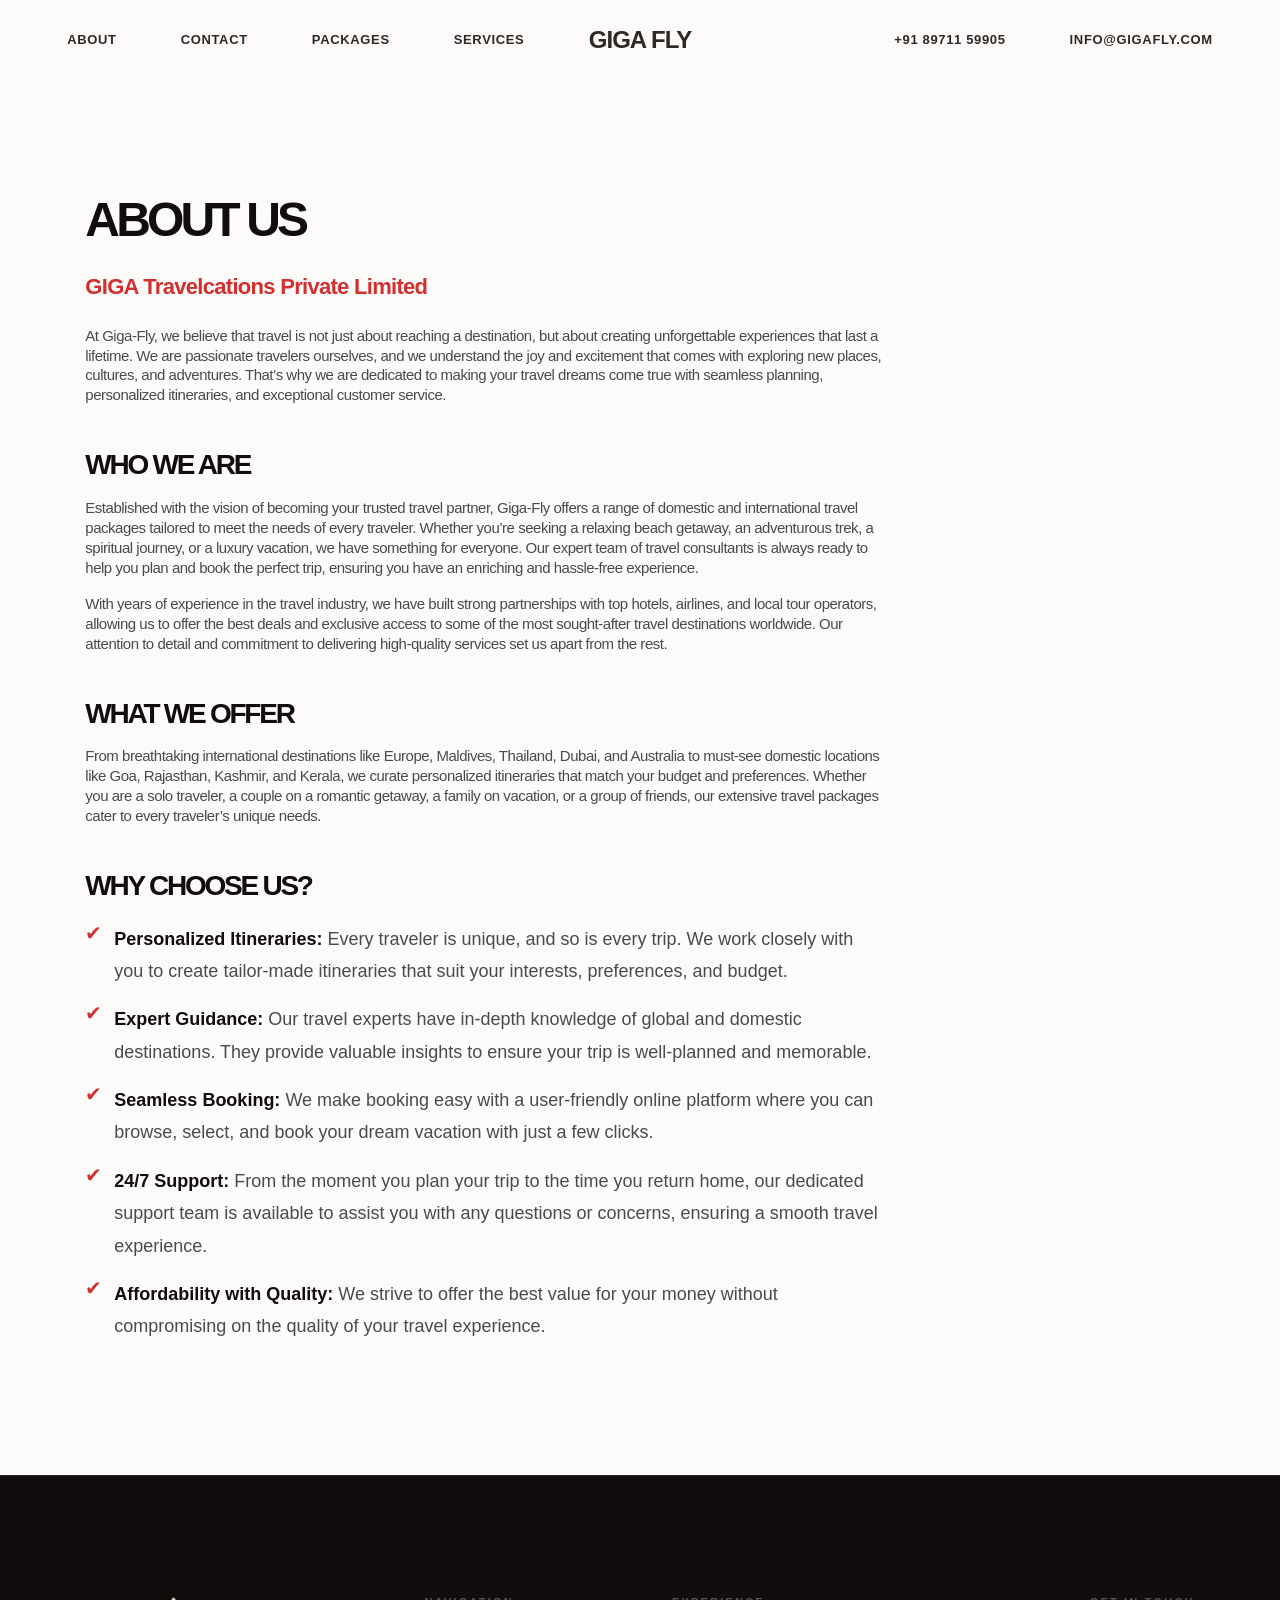
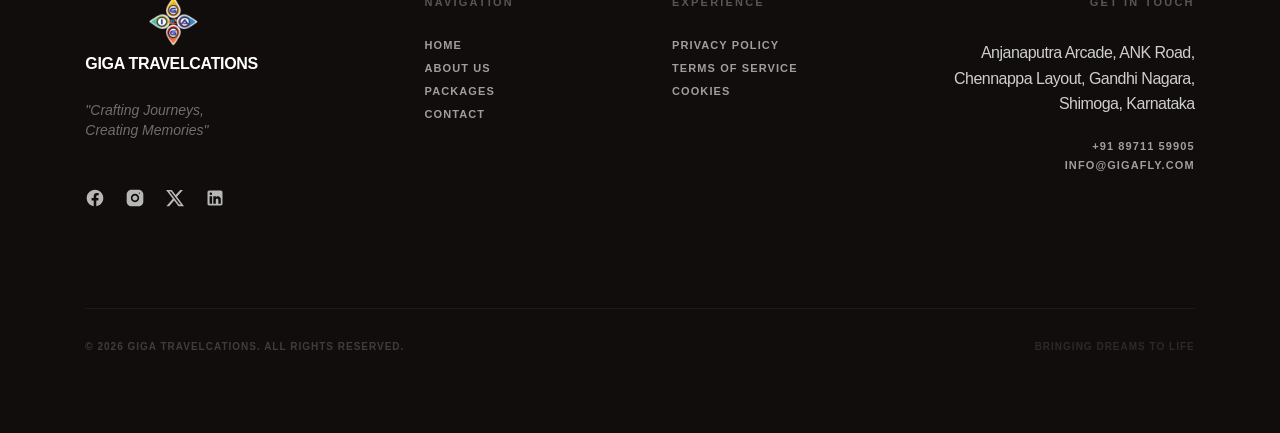
==== commit d55c57fc: "Footer: stack logo above single-line brand name and place two-line slogan to right; responsive tweak" ====
--- a/about.html
+++ b/about.html
@@ -506,15 +506,15 @@
         </div>
         <div class="grid _4-columns" style="display: grid; grid-template-columns: 1.5fr 1fr 1fr 1.5fr; gap: 64px;">
           <div id="w-node-footer-brand" class="footer_col">
-            <div class="footer_brand" style="display:flex; align-items:center; gap:16px;">
-              <img src="assets/cropped-cropped-Giga-Logo-2-69x62.png" alt="Giga Fly Logo" class="footer-logo"
-                style="width:56px; height:auto; object-fit:contain;">
-              <div>
-                <h3 class="l1"
-                  style="font-size: 28px; letter-spacing: -0.04em; font-weight: 800; color: #FFF; margin-bottom: 12px;">GIGA
-                  TRAVELCATIONS</h3>
-                <p class="p7" style="color: rgba(255,255,255,0.4); font-style: italic; font-size: 14px;">"Crafting Journeys,
-                  Creating Memories"</p>
+            <div class="footer_brand" style="display:flex; align-items:flex-start; gap:28px; flex-wrap:wrap;">
+              <div class="brand-stack" style="display:flex; flex-direction:column; align-items:center; gap:8px; min-width:72px;">
+                <img src="assets/cropped-cropped-Giga-Logo-2-69x62.png" alt="Giga Fly Logo" class="footer-logo"
+                  style="width:56px; height:auto; object-fit:contain; display:block;">
+                <div class="brand-name l1" style="font-size:16px; font-weight:800; letter-spacing:-0.02em; color:#FFF; text-align:center; white-space:nowrap;">GIGA TRAVELCATIONS</div>
+              </div>
+              <div class="brand-slogan" style="color: rgba(255,255,255,0.4); font-style: italic; font-size: 14px; line-height:1.4;">
+                <div>"Crafting Journeys,</div>
+                <div>Creating Memories"</div>
               </div>
             </div>
             <div style="height: 48px;"></div>
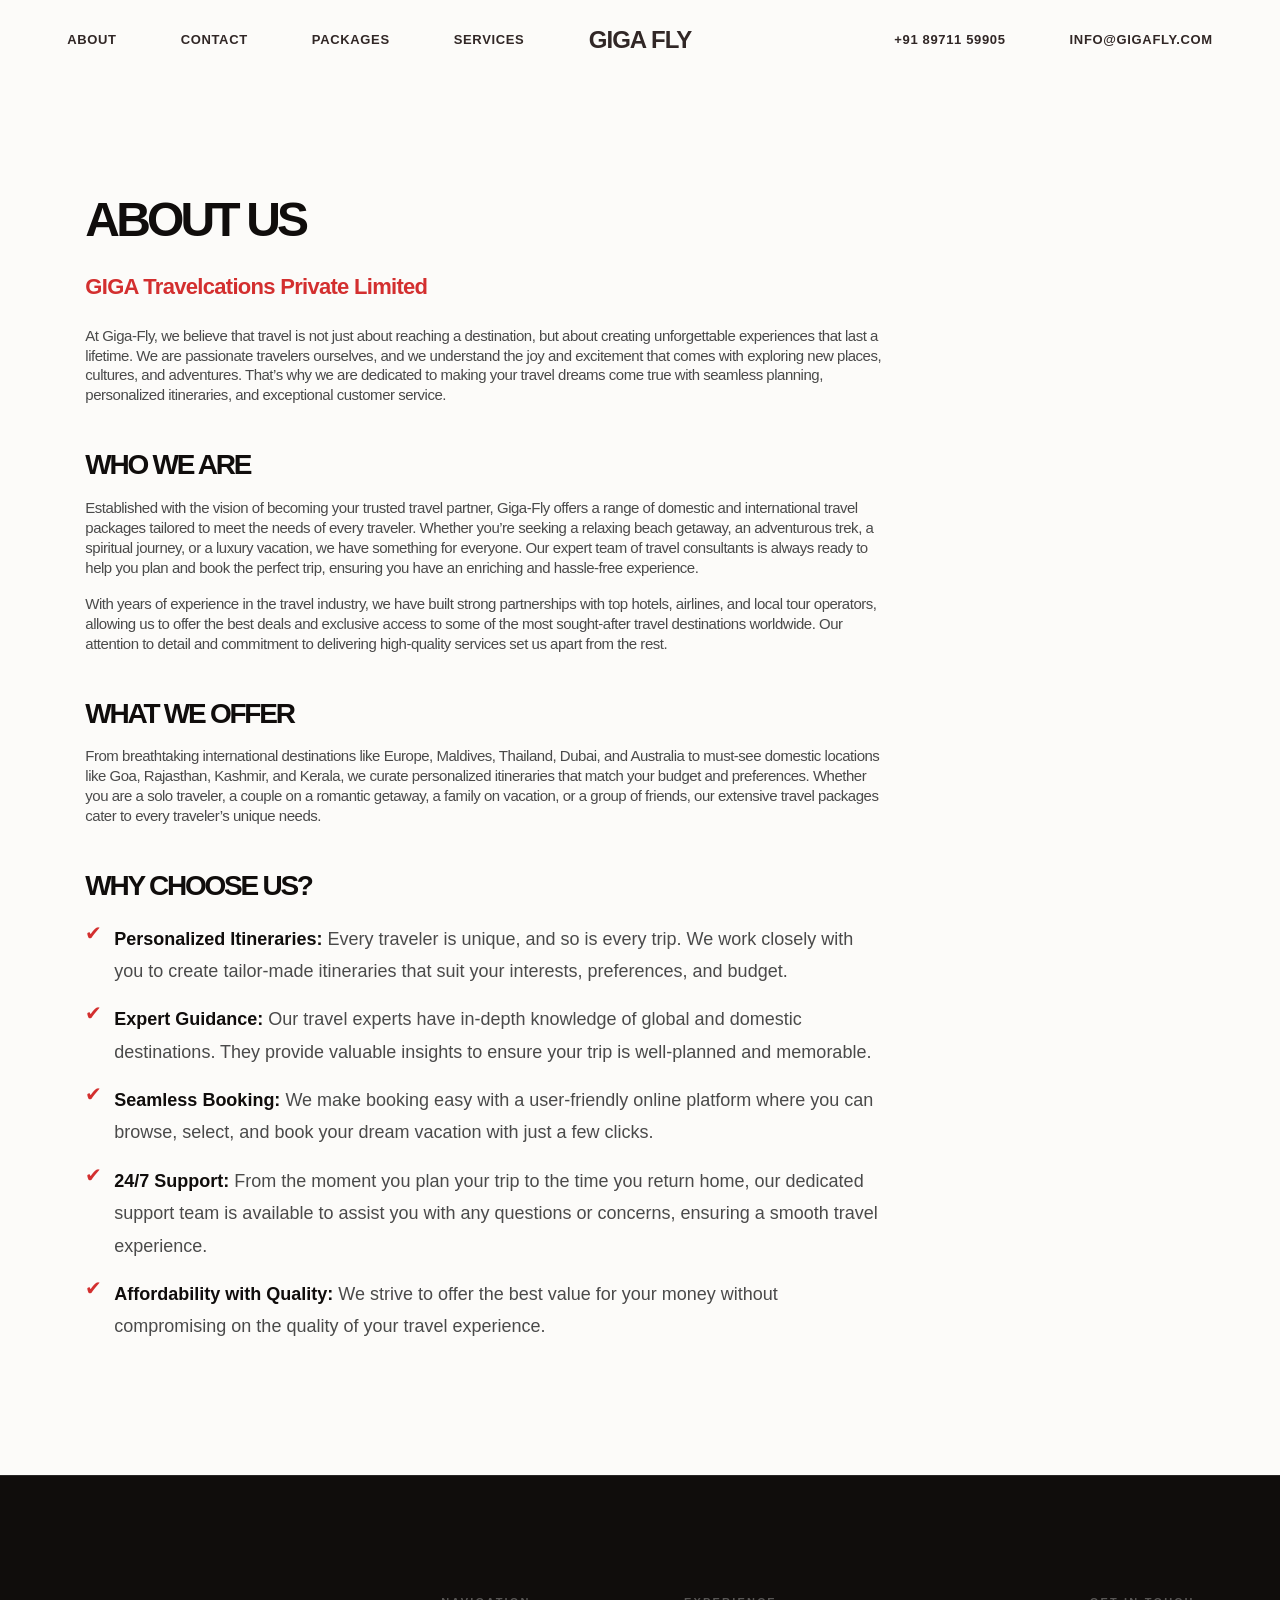
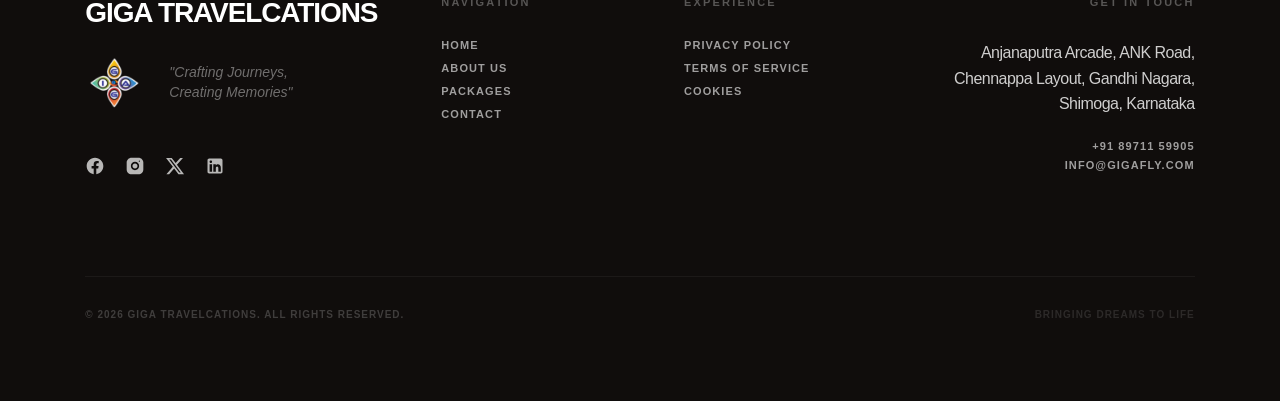
==== commit 907eefd1: "Footer: place brand name, then logo, then two-line slogan; refine footer alignment" ====
--- a/about.html
+++ b/about.html
@@ -506,12 +506,9 @@
         </div>
         <div class="grid _4-columns" style="display: grid; grid-template-columns: 1.5fr 1fr 1fr 1.5fr; gap: 64px;">
           <div id="w-node-footer-brand" class="footer_col">
-            <div class="footer_brand" style="display:flex; align-items:flex-start; gap:28px; flex-wrap:wrap;">
-              <div class="brand-stack" style="display:flex; flex-direction:column; align-items:center; gap:8px; min-width:72px;">
-                <img src="assets/cropped-cropped-Giga-Logo-2-69x62.png" alt="Giga Fly Logo" class="footer-logo"
-                  style="width:56px; height:auto; object-fit:contain; display:block;">
-                <div class="brand-name l1" style="font-size:16px; font-weight:800; letter-spacing:-0.02em; color:#FFF; text-align:center; white-space:nowrap;">GIGA TRAVELCATIONS</div>
-              </div>
+            <div class="footer_brand" style="display:flex; align-items:center; gap:28px; flex-wrap:wrap;">
+              <div class="brand-name l1" style="font-size:28px; font-weight:800; letter-spacing:-0.04em; color:#FFF; white-space:nowrap;">GIGA TRAVELCATIONS</div>
+              <img src="assets/cropped-cropped-Giga-Logo-2-69x62.png" alt="Giga Fly Logo" class="footer-logo" style="width:56px; height:auto; object-fit:contain; display:block;">
               <div class="brand-slogan" style="color: rgba(255,255,255,0.4); font-style: italic; font-size: 14px; line-height:1.4;">
                 <div>"Crafting Journeys,</div>
                 <div>Creating Memories"</div>
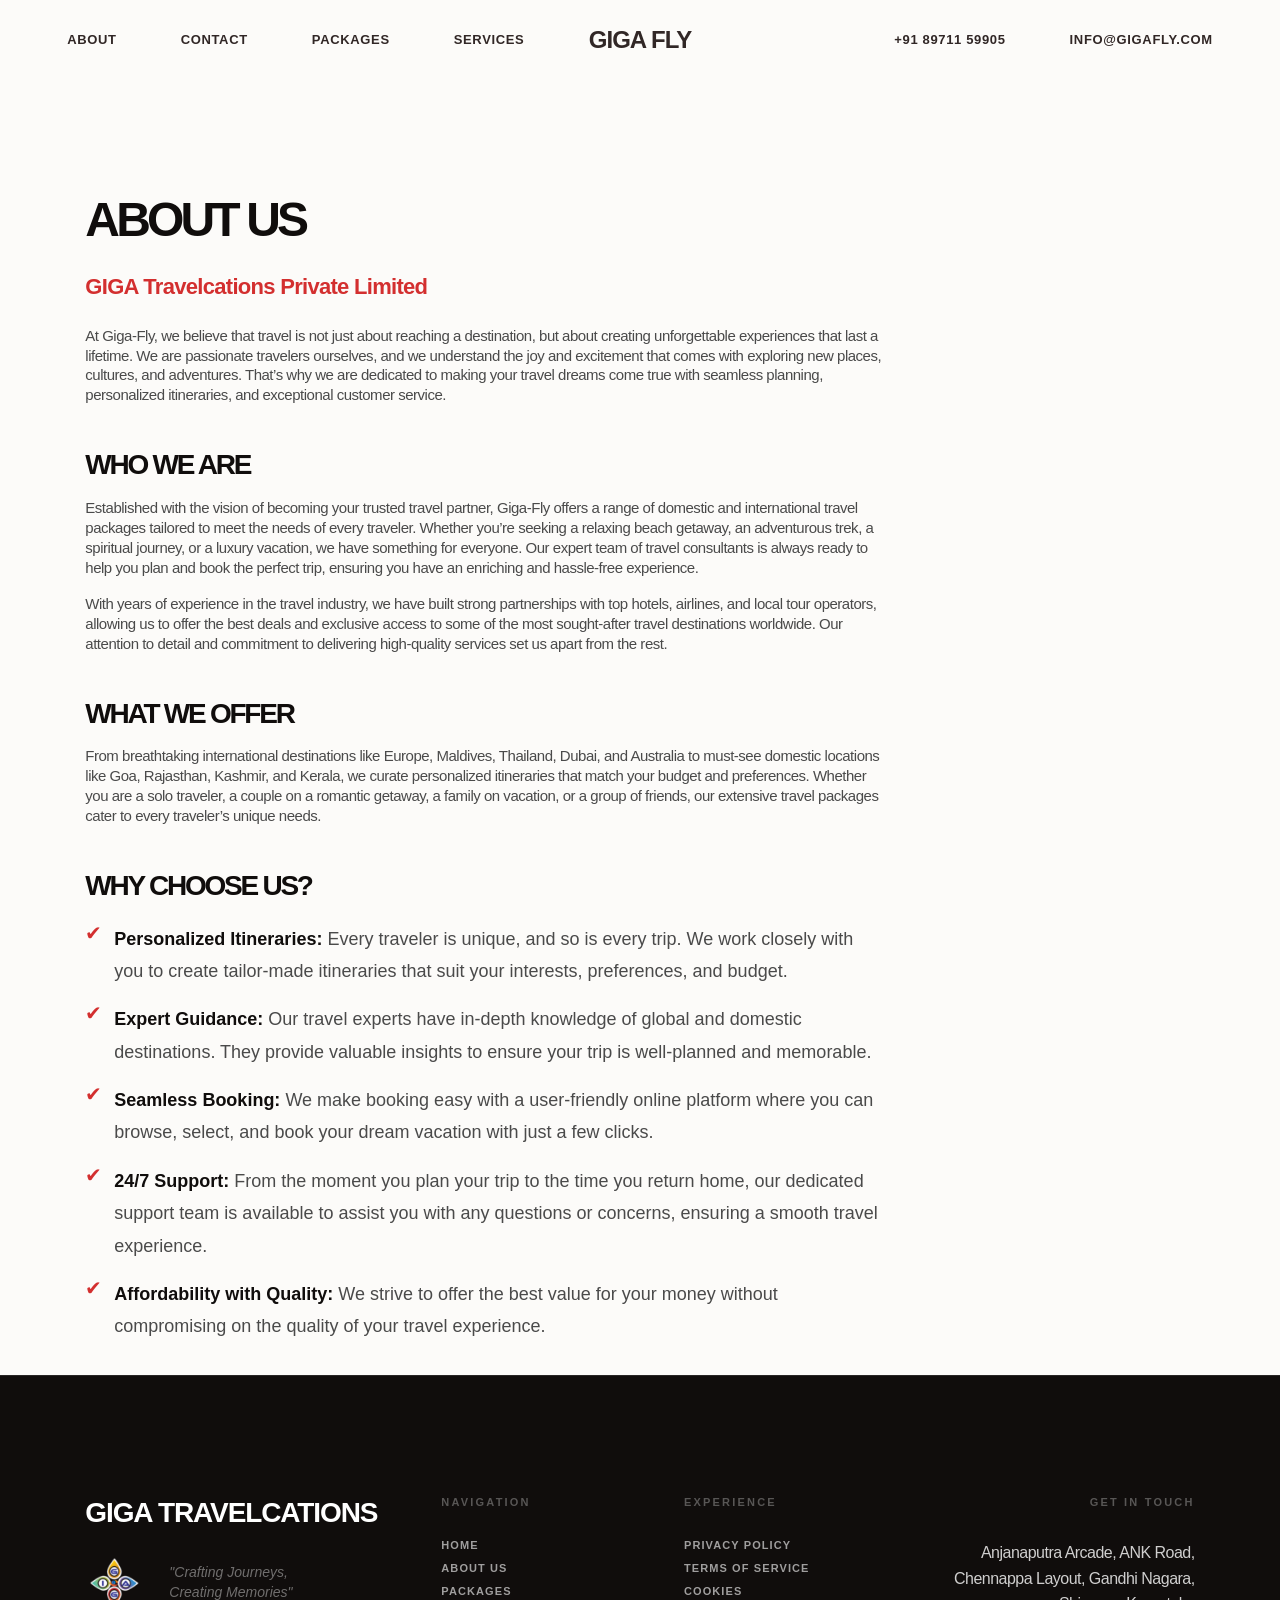
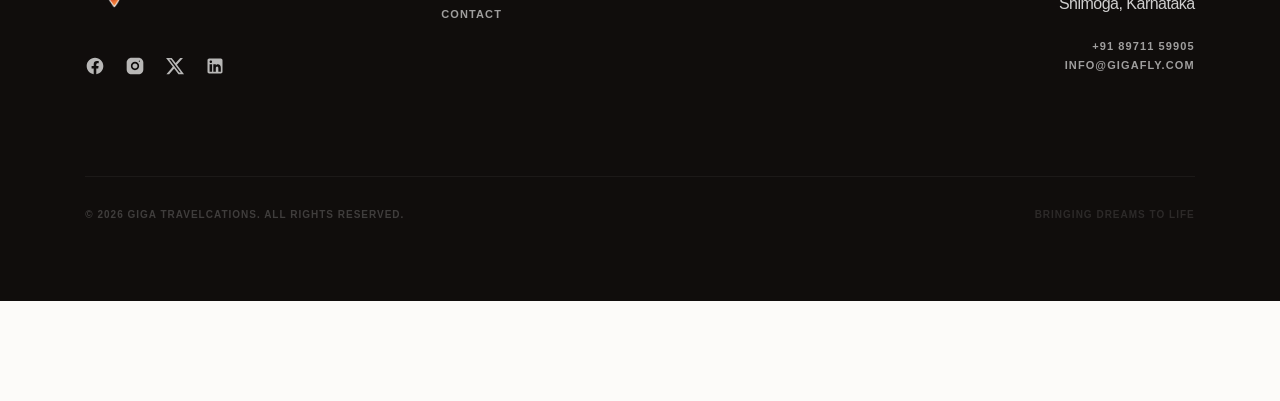
==== commit 2e9d675e: "Fix Barba container structure: move footer inside for proper page transitions - Move services and wh" ====
--- a/about.html
+++ b/about.html
@@ -463,8 +463,8 @@
             </div>
           </div>
         </section>
-      </div>
-<footer id="contact" bg="dark" class="footer section clip"
+
+    <footer id="contact" bg="dark" class="footer section clip"
       style="background-color: #100D0C; color: #FFFFFF; padding-top: 120px; padding-bottom: 80px; border-top: 1px solid rgba(255,255,255,0.1); margin-top: 0; position: relative; z-index: 10; width: 100%;">
       <div class="container">
         <div class="style-css w-embed">
@@ -596,6 +596,7 @@
         </div>
       </div>
     </footer>
+    </div>
     <div data-prevent-flicker="true" class="cta">
       <div class="unit-36">
       </div>
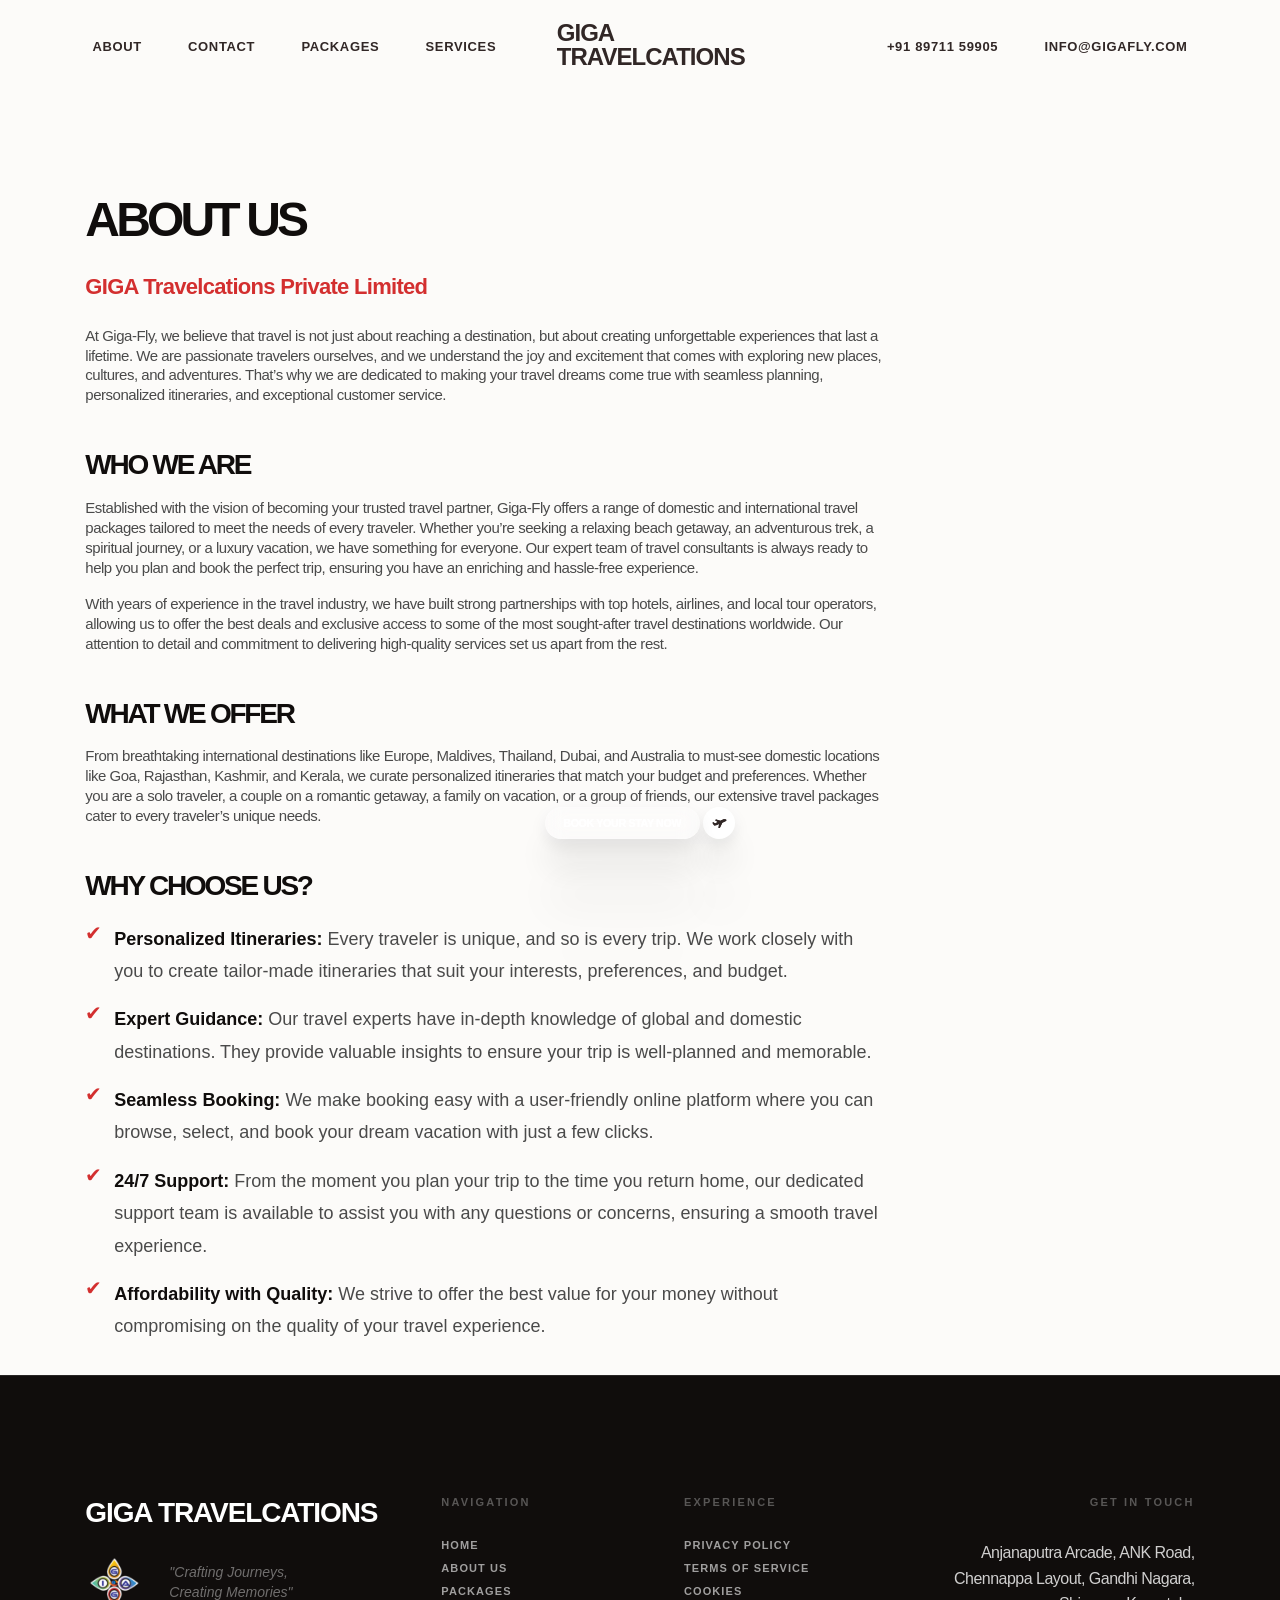
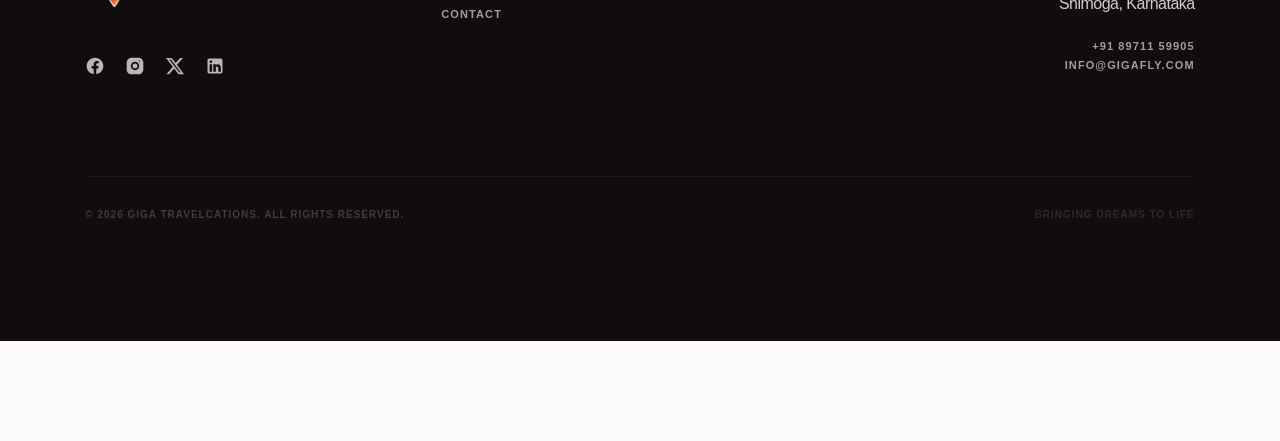
==== commit 519fe685: "Fix footer white gap and CTA button visibility on about and contact pages" ====
--- a/about.html
+++ b/about.html
@@ -207,931 +207,917 @@
   <meta property="og:video:width" content="1200">
   <meta property="og:video:height" content="630">
 
-  <style>
-    *,
-    *::before,
-    *::after {
-      box-sizing: border-box;
-      margin: 0;
-      padding: 0;
-    }
-
-    /* Reset browser autofill styles */
-    input:-webkit-autofill,
-    textarea:-webkit-autofill,
-    select:-webkit-autofill {
-      -webkit-box-shadow: 0 0 0px 1000px transparent inset !important;
-      -webkit-text-fill-color: inherit !important;
-      caret-color: inherit !important;
-    }
-
-    input:-webkit-autofill,
-    textarea:-webkit-autofill,
-    select:-webkit-autofill {
-      transition: background-color 9999s ease-in-out 0s !important;
-    }
-  </style>
-
-  <style>
-    [data-prevent-flicker='true'] {
-      visibility: hidden;
-    }
-
-    [preloader] {
-      display: block;
-    }
-
-    @media screen and (orientation: landscape) and (max-width: 991px) {
-      .landscape-cover {
-        display: block;
-      }
-    }
-
-    .unset-all {
-      all: unset;
-    }
-
-    .class-name::-webkit-scrollbar {
-      display: none;
-    }
-  </style>
-
-  <style>
-    [svg="animated"] path {
-      stroke-dasharray: 1;
-      stroke-dashoffset: 1;
-      visibility: hidden;
-    }
-  </style>
-
-  <style>
-    ::-moz-selection {
-      color: var(--_colors---base-0--100);
-      background: var(--_colors---base-1000--100);
-    }
-
-    ::selection {
-      color: var(--_colors---base-0--100);
-      background: var(--_colors---base-1000--100);
-    }
-  </style>
-
-  <style>
-    ::-webkit-scrollbar {
-      width: 0em;
-      height: 0em;
-    }
-
-    ::-webkit-scrollbar-button {
-      width: 0em;
-      height: 0em;
-    }
-
-    ::-webkit-scrollbar-track {
-      background: rgba(255, 255, 255, 0);
-    }
-
-    ::-webkit-scrollbar-thumb {
-      background: rgba(255, 255, 255, 0);
-    }
-
-    ::-webkit-scrollbar-thumb:hover {
-      background: rgba(255, 255, 255, 0);
-    }
-
-    ::-webkit-scrollbar-thumb:active {
-      background: rgba(255, 255, 255, 1);
-    }
-  </style>
-
-  <script>
-    console.log(
-      "%c" +
-      `
-
-      ┬á┬á┬á┬á┬á┬á┬á┬á┬á┬á┬á┬á┬á┬á┬á┬á┬á┬á┬á┬á┬á┬á┬á┬á┬á┬á┬á┬á┬á.$$$$$$$$$$$$$$$$$$$$$$$$$$$$$$$$$$$
-    ┬á┬á┬á┬á┬á┬á┬á┬á┬á┬á┬á┬á┬á┬á┬á┬á┬á┬á.$$$$$$$+////////////////////////////////////////+$$$$$$$.
-    ┬á┬á┬á┬á┬á┬á┬á┬á┬á┬á┬á┬á$$$$$$Γé¼///////////////////////////////////////////////++++++++++$$$$$$.
-    ┬á┬á┬á┬á┬á┬á┬á.$$$$$+////////////////┬á┬á┬á┬á┬á┬á┬á┬á┬á┬á┬á┬á┬á┬á┬á┬á┬á┬á┬á┬á┬á┬á┬á┬á┬á┬á┬á┬á┬á┬á┬á┬á┬á┬á+/+++++++++++++++$$$$$$
-    ┬á┬á┬á┬á.$$$$$++++//////+┬á┬á┬á┬á┬á┬á┬á┬á┬á┬á┬á┬á┬á┬á┬á┬á┬á┬á┬á┬á┬á┬á┬á┬á┬á┬á┬á┬á┬á┬á┬á┬á┬á┬á┬á┬á┬á┬á┬á┬á┬á┬á┬á┬á┬á┬á┬á┬á┬á┬á┬á┬á.+++++++Γé¼Γé¼Γé¼$$$$$$
-    ┬á┬á.$$$$$Γé¼Γé¼++++/┬á┬á┬á┬á┬á┬á┬á┬á┬á┬á┬á┬á┬á┬á┬á┬á┬á┬á┬á┬á┬á┬á┬á┬á┬á┬á┬á┬á┬á┬á┬á┬á┬á┬á┬á┬á┬á┬á┬á┬á┬á┬á┬á┬á┬á┬á┬á┬á┬á┬á┬á┬á┬á┬á┬á┬á┬á┬á┬á┬á┬á┬á┬á┬á++Γé¼Γé¼Γé¼Γé¼$$$$$$.
-    ┬á┬á$$$$$$Γé¼Γé¼+$┬á┬á┬á┬á┬á┬á┬á┬á┬á┬á┬á┬á┬á┬á┬á┬á┬á┬á┬á┬á┬á┬á┬á┬á┬á┬á┬á┬á┬á┬á┬á┬á┬á┬á┬á┬á┬á┬á┬á┬á┬á┬á┬á┬á┬á┬á┬á┬á┬á┬á┬á┬á┬á┬á┬á┬á┬á┬á┬á┬á┬á┬á┬á┬á┬á┬á┬á┬á┬á┬á.Γé¼Γé¼$Γé¼$$$$$
-    ┬á┬á$$$$$$Γé¼┬á┬á┬á┬á┬á┬á┬á┬á┬á┬á┬á┬á┬á┬á┬á┬á┬á┬á┬á┬á┬á┬á┬á┬á┬á┬á┬á┬á┬á┬á┬á┬á┬á┬á┬á┬á┬á┬á┬á┬á┬á┬á┬á┬á┬á┬á┬á┬á┬á┬á┬á┬á┬á┬á┬á┬á┬á┬á┬á┬á┬á┬á┬á┬á┬á┬á┬á┬á┬á┬á┬á┬á┬á┬á┬á┬á$$$$$$$
-    ┬á┬á$$$$$$$┬á┬á┬á┬á┬á┬á┬á┬á┬á┬á┬á┬á┬á┬á┬á┬á┬á┬á┬á┬á┬á┬á┬á$$$$$$$$$┬á┬á┬á┬á┬á┬á┬á┬á┬á┬á┬á┬á$$$$$$$$$┬á┬á┬á┬á┬á┬á┬á┬á┬á┬á┬á┬á┬á┬á┬á┬á┬á┬á┬á┬á┬á┬á┬á$$$$$$Γé¼
-    ┬á┬á$$$$$$$$$$┬á┬á┬á┬á┬á┬á┬á┬á┬á┬á┬á┬á┬á┬á┬á┬á┬á┬á┬á┬á/////////┬á┬á┬á┬á┬á┬á┬á┬á┬á┬á┬á┬á/////////┬á┬á┬á┬á┬á┬á┬á┬á┬á┬á┬á┬á┬á ┬á┬á┬á┬á┬á┬á$$$$$$$++Γé¼
-    ┬á┬á┬á$$$Γé¼Γé¼$$$$$$$$.┬á┬á┬á┬á┬á┬á┬á┬á┬á┬á┬á┬á┬á┬á┬á/////////┬á┬á┬á┬á┬á┬á┬á┬á┬á┬á┬á┬á///////// ┬á┬á┬á┬á┬á┬á┬á┬á┬á┬á┬á┬á┬á┬á.$$$$$$$Γé¼++++Γé¼
-    ┬á┬á┬á┬á$$$Γé¼Γé¼Γé¼Γé¼Γé¼Γé¼$$$$$$$$$$.┬á┬á┬á┬á┬á┬á┬á┬á/////////┬á┬á┬á┬á┬á┬á┬á┬á┬á┬á┬á┬á/////////┬á┬á┬á┬á┬á┬á┬á┬á.$$$$$$$$$+/////++++
-    ┬á┬á┬á┬á┬á┬á.Γé¼Γé¼Γé¼Γé¼Γé¼Γé¼Γé¼Γé¼++++++$$$$$$$$$$$/////////┬á┬á┬á┬á┬á┬á┬á┬á┬á┬á┬á┬á/////////$$$$$$$$$$$/////////////+.
-    ┬á┬á┬á┬á┬á┬á┬á┬á┬á┬á$Γé¼Γé¼Γé¼Γé¼++++++++++++//////////////┬á┬á┬á┬á┬á┬á┬á┬á┬á┬á┬á┬á//////////////////////////////$
-    ┬á┬á┬á┬á┬á┬á┬á┬á┬á┬á┬á┬á┬á┬á┬áΓé¼++++++++++++/////////////┬á┬á┬á┬á┬á┬á┬á┬á┬á┬á┬á┬á/////////////////////////
-    ┬á┬á┬á┬á┬á┬á┬á┬á┬á┬á┬á┬á┬á┬á┬á┬á┬á┬á┬á┬á┬á┬á┬á┬á++++/////////////┬á┬á┬á┬á┬á┬á┬á┬á┬á┬á┬á┬á/////////////////
-    ┬á┬á┬á┬á┬á┬á┬á┬á┬á┬á┬á┬á┬á┬á┬á┬á┬á┬á┬á┬á┬á┬á┬á┬á┬á┬á┬á┬á┬á┬á┬á┬á/////////┬á┬á┬á┬á┬á┬á┬á┬á┬á┬á┬á┬á/////////
-    ┬á┬á┬á┬á┬á┬á┬á┬á┬á┬á┬á┬á┬á┬á┬á┬á┬á┬á┬á┬á┬á┬á┬á┬á┬á┬á┬á┬á┬á┬á┬á┬á/////////┬á┬á┬á┬á┬á┬á┬á┬á┬á┬á┬á┬á/////////
-    ┬á┬á┬á┬á┬á┬á┬á┬á┬á┬á┬á┬á┬á┬á┬á┬á┬á┬á┬á┬á┬á┬á┬á┬á┬á┬á┬á┬á┬á┬á┬á┬á/////////┬á┬á┬á┬á┬á┬á┬á┬á┬á┬á┬á┬á/////////
   
-    ┬á┬á┬á┬á┬á┬á┬á┬á┬á┬á┬á┬á┬á┬á┬á┬á┬á┬á┬á┬á┬á┬á┬á┬á┬á┬á┬á┬á┬á┬á┬á┬á With Γ¥ñ∩╕Å by THE FIRST THE LAST
-    ┬á┬á┬á┬á┬á┬á┬á┬á┬á┬á┬á┬á┬á┬á┬á┬á┬á┬á┬á┬á┬á┬á┬á┬á┬á┬á┬á┬á┬á ┬á┬á  / thefirstthelast.agency /
-  
-      `,
-      "font-size:10px;color: rgb(255, 117, 194);"
-    )
-  </script>
-
-  <!-- BRAND CUSTOMIZATION -->
-  <link href="assets/css/brand-style.css" rel="stylesheet" type="text/css" />
-  <script src="assets/js/client-config.js"></script>
+
+    
+
+    <style>
+      /* Final UI fixes for white gap and button visibility */
+      html, body {
+        background-color: #100D0C !important;
+        margin: 0 !important;
+        padding: 0 !important;
+        min-height: 100% !important;
+      }
+      
+      /* Force dark background for any potential gaps */
+      #wf-form-Book-the-Flight,
+      .page-wrapper,
+      [data-barba="container"],
+      [data-barba="wrapper"] {
+        background-color: #100D0C !important;
+        margin-bottom: 0 !important;
+      }
+
+      /* Force the floating CTA to be visible and fixed at the bottom */
+      .cta {
+        position: fixed !important;
+        bottom: 24px !important;
+        left: 0 !important;
+        width: 100% !important;
+        z-index: 9999 !important;
+        visibility: visible !important;
+        opacity: 1 !important;
+        pointer-events: auto !important;
+        display: block !important;
+        background-color: transparent !important;
+        transform: none !important;
+      }
+      
+      /* Ensure the button text is visible */
+      .btn-cta_btn_label .t7 {
+        visibility: visible !important;
+        opacity: 1 !important;
+        color: #FFFFFF !important;
+        display: block !important;
+        transform: none !important;
+      }
+      
+      /* Fix for button background */
+      .btn-cta_btn {
+        background-color: rgba(255, 255, 255, 0.15) !important;
+        backdrop-filter: blur(10px);
+        border: 1px solid rgba(255, 255, 255, 0.1);
+        display: flex !important;
+        opacity: 1 !important;
+        visibility: visible !important;
+      }
+
+      /* Clean up the footer structure */
+      .footer {
+        margin-bottom: 0 !important;
+        padding-bottom: 120px !important;
+        background-color: #100D0C !important;
+      }
+    </style>
 </head>
 
 <body class="body">
   <div data-barba="wrapper" class="transition-wrapper">
     <div data-barba-namespace="about" data-barba="container" class="transition-container clip">
       <header theme="" data-prevent-flicker="true" class="header"
-          style="position: fixed; top: 0; left: 0; width: 100%; height: 90px; z-index: 1000; display: flex; align-items: center; background: transparent; transition: background 0.3s ease;">
-          <div class="container"
-            style="display: flex; justify-content: space-between; align-items: center; width: 100%;">
-            <!-- Left Nav -->
-            <div id="w-node-_08b01562-3862-0954-5251-f0b5079d1bf3-079d1bef" class="header_nav f-desktop"
-              style="flex: 1; display: flex; gap: 32px; align-items: center;">
-              <a hover="nav-item" href="about.html" class="nav-item w-inline-block"
-                style="text-decoration: none; color: inherit;">
-                <div class="nav-item_label">
-                  <div hover="text" class="t7 text-dark"
-                    style="font-weight: 700; text-transform: uppercase; font-size: 13px; letter-spacing: 0.05em;">About
-                  </div>
-                </div>
-              </a>
-              <a hover="nav-item" href="contact.html" class="nav-item w-inline-block"
-                style="text-decoration: none; color: inherit;">
-                <div class="nav-item_label">
-                  <div hover="text" class="t7 text-dark"
-                    style="font-weight: 700; text-transform: uppercase; font-size: 13px; letter-spacing: 0.05em;">
-                    CONTACT</div>
-                </div>
-              </a>
-              <a hover="nav-item" href="index.html#popular-packages" class="nav-item w-inline-block"
-                style="text-decoration: none; color: inherit;">
-                <div class="nav-item_label">
-                  <div hover="text" class="t7 text-dark"
-                    style="font-weight: 700; text-transform: uppercase; font-size: 13px; letter-spacing: 0.05em;">
-                    PACKAGES
-                  </div>
-                </div>
-              </a>
-              <a hover="nav-item" href="index.html#services" class="nav-item w-inline-block"
-                style="text-decoration: none; color: inherit;">
-                <div class="nav-item_label">
-                  <div hover="text" class="t7 text-dark"
-                    style="font-weight: 700; text-transform: uppercase; font-size: 13px; letter-spacing: 0.05em;">
-                    Services
-                  </div>
-                </div>
-              </a>
-            </div>
-
-            <!-- Logo - Vertically & Horizontally Centered -->
-            <div class="header_logo"
-              style="flex: 0 0 auto; display: flex; justify-content: center; align-items: center;">
-              <a menu-close="mobile" href="index.html#hero" class="link-logo w-inline-block" style="text-decoration: none;">
-                <div class="logo w-embed" style="display: flex; align-items: center;">
-                  <div class="client-logo" data-client-key="site_title"
-                    style="font-family: 'GT America Expanded', sans-serif; font-weight: 700; text-transform: uppercase; letter-spacing: -0.04em; font-size: 24px; line-height: 1; color: inherit;">
-                    GIGA TRAVELCATIONS</div>
-                </div>
-              </a>
-            </div>
-
-            <!-- Right Contact -->
-            <div id="w-node-_08b01562-3862-0954-5251-f0b5079d1c00-079d1bef" class="header_cta f-desktop"
-              style="flex: 1; display: flex; justify-content: flex-end; gap: 32px; align-items: center;">
-              <a hover="nav-item" href="tel:+918971159905" class="nav-item w-inline-block"
-                style="text-decoration: none; color: inherit;">
-                <div class="nav-item_label">
-                  <div hover="text" class="t7 text-dark"
-                    style="font-weight: 700; text-transform: uppercase; font-size: 13px; letter-spacing: 0.05em;">+91
-                    89711 59905</div>
-                </div>
-              </a>
-              <a hover="nav-item" href="mailto:info@gigafly.com" class="nav-item w-inline-block"
-                style="text-decoration: none; color: inherit;">
-                <div class="nav-item_label">
-                  <div hover="text" class="t7 text-dark"
-                    style="font-weight: 700; text-transform: uppercase; font-size: 13px; letter-spacing: 0.05em;">
-                    info@gigafly.com</div>
-                </div>
-              </a>
-            </div>
+        style="position: fixed; top: 0; left: 0; width: 100%; height: 90px; z-index: 1000; display: flex; align-items: center; background: transparent; transition: background 0.3s ease;">
+        <div class="container" style="display: flex; justify-content: space-between; align-items: center; width: 100%;">
+          <!-- Left Nav -->
+          <div id="w-node-_08b01562-3862-0954-5251-f0b5079d1bf3-079d1bef" class="header_nav f-desktop"
+            style="flex: 1; display: flex; gap: 32px; align-items: center;">
+            <a hover="nav-item" href="about.html" class="nav-item w-inline-block"
+              style="text-decoration: none; color: inherit;">
+              <div class="nav-item_label">
+                <div hover="text" class="t7 text-dark"
+                  style="font-weight: 700; text-transform: uppercase; font-size: 13px; letter-spacing: 0.05em;">About
+                </div>
+              </div>
+            </a>
+            <a hover="nav-item" href="contact.html" class="nav-item w-inline-block"
+              style="text-decoration: none; color: inherit;">
+              <div class="nav-item_label">
+                <div hover="text" class="t7 text-dark"
+                  style="font-weight: 700; text-transform: uppercase; font-size: 13px; letter-spacing: 0.05em;">
+                  CONTACT</div>
+              </div>
+            </a>
+            <a hover="nav-item" href="index.html#popular-packages" class="nav-item w-inline-block"
+              style="text-decoration: none; color: inherit;">
+              <div class="nav-item_label">
+                <div hover="text" class="t7 text-dark"
+                  style="font-weight: 700; text-transform: uppercase; font-size: 13px; letter-spacing: 0.05em;">
+                  PACKAGES
+                </div>
+              </div>
+            </a>
+            <a hover="nav-item" href="index.html#services" class="nav-item w-inline-block"
+              style="text-decoration: none; color: inherit;">
+              <div class="nav-item_label">
+                <div hover="text" class="t7 text-dark"
+                  style="font-weight: 700; text-transform: uppercase; font-size: 13px; letter-spacing: 0.05em;">
+                  Services
+                </div>
+              </div>
+            </a>
           </div>
-        </header>
+
+          <!-- Logo - Vertically & Horizontally Centered -->
+          <div class="header_logo" style="flex: 0 0 auto; display: flex; justify-content: center; align-items: center;">
+            <a menu-close="mobile" href="index.html#hero" class="link-logo w-inline-block"
+              style="text-decoration: none;">
+              <div class="logo w-embed" style="display: flex; align-items: center;">
+                <div class="client-logo" data-client-key="site_title"
+                  style="font-family: 'GT America Expanded', sans-serif; font-weight: 700; text-transform: uppercase; letter-spacing: -0.04em; font-size: 24px; line-height: 1; color: inherit;">
+                  GIGA TRAVELCATIONS</div>
+              </div>
+            </a>
+          </div>
+
+          <!-- Right Contact -->
+          <div id="w-node-_08b01562-3862-0954-5251-f0b5079d1c00-079d1bef" class="header_cta f-desktop"
+            style="flex: 1; display: flex; justify-content: flex-end; gap: 32px; align-items: center;">
+            <a hover="nav-item" href="tel:+918971159905" class="nav-item w-inline-block"
+              style="text-decoration: none; color: inherit;">
+              <div class="nav-item_label">
+                <div hover="text" class="t7 text-dark"
+                  style="font-weight: 700; text-transform: uppercase; font-size: 13px; letter-spacing: 0.05em;">+91
+                  89711 59905</div>
+              </div>
+            </a>
+            <a hover="nav-item" href="mailto:info@gigafly.com" class="nav-item w-inline-block"
+              style="text-decoration: none; color: inherit;">
+              <div class="nav-item_label">
+                <div hover="text" class="t7 text-dark"
+                  style="font-weight: 700; text-transform: uppercase; font-size: 13px; letter-spacing: 0.05em;">
+                  info@gigafly.com</div>
+              </div>
+            </a>
+          </div>
+        </div>
+      </header>
       <div style="background-color: #FCFBF9; padding: 160px 0 100px; min-height: 60vh;">
         <section class="section">
           <div class="container" style="padding-top: 40px;">
-            <h1 style="font-family: 'GT America Expanded', sans-serif; font-size: 48px; font-weight: 800; color: #100D0C; margin-bottom: 32px; text-transform: uppercase;">About Us</h1>
+            <h1
+              style="font-family: 'GT America Expanded', sans-serif; font-size: 48px; font-weight: 800; color: #100D0C; margin-bottom: 32px; text-transform: uppercase;">
+              About Us</h1>
             <div style="max-width: 800px; font-size: 18px; line-height: 1.8; color: #4A4A4A; font-weight: 500;">
-              <p style="margin-bottom: 24px; font-size: 22px; font-weight: 700; color: #D32F2F;">GIGA Travelcations Private Limited</p>
-              <p style="margin-bottom: 32px;">At Giga-Fly, we believe that travel is not just about reaching a destination, but about creating unforgettable experiences that last a lifetime. We are passionate travelers ourselves, and we understand the joy and excitement that comes with exploring new places, cultures, and adventures. That’s why we are dedicated to making your travel dreams come true with seamless planning, personalized itineraries, and exceptional customer service.</p>
-
-              <h2 style="font-family: 'GT America Expanded', sans-serif; font-size: 28px; font-weight: 700; color: #100D0C; margin-bottom: 20px; margin-top: 48px; text-transform: uppercase;">Who We Are</h2>
-              <p style="margin-bottom: 16px;">Established with the vision of becoming your trusted travel partner, Giga-Fly offers a range of domestic and international travel packages tailored to meet the needs of every traveler. Whether you’re seeking a relaxing beach getaway, an adventurous trek, a spiritual journey, or a luxury vacation, we have something for everyone. Our expert team of travel consultants is always ready to help you plan and book the perfect trip, ensuring you have an enriching and hassle-free experience.</p>
-              <p style="margin-bottom: 32px;">With years of experience in the travel industry, we have built strong partnerships with top hotels, airlines, and local tour operators, allowing us to offer the best deals and exclusive access to some of the most sought-after travel destinations worldwide. Our attention to detail and commitment to delivering high-quality services set us apart from the rest.</p>
-
-              <h2 style="font-family: 'GT America Expanded', sans-serif; font-size: 28px; font-weight: 700; color: #100D0C; margin-bottom: 20px; margin-top: 48px; text-transform: uppercase;">What We Offer</h2>
-              <p style="margin-bottom: 32px;">From breathtaking international destinations like Europe, Maldives, Thailand, Dubai, and Australia to must-see domestic locations like Goa, Rajasthan, Kashmir, and Kerala, we curate personalized itineraries that match your budget and preferences. Whether you are a solo traveler, a couple on a romantic getaway, a family on vacation, or a group of friends, our extensive travel packages cater to every traveler’s unique needs.</p>
-
-              <h2 style="font-family: 'GT America Expanded', sans-serif; font-size: 28px; font-weight: 700; color: #100D0C; margin-bottom: 24px; margin-top: 48px; text-transform: uppercase;">Why Choose Us?</h2>
+              <p style="margin-bottom: 24px; font-size: 22px; font-weight: 700; color: #D32F2F;">GIGA Travelcations
+                Private Limited</p>
+              <p style="margin-bottom: 32px;">At Giga-Fly, we believe that travel is not just about reaching a
+                destination, but about creating unforgettable experiences that last a lifetime. We are passionate
+                travelers ourselves, and we understand the joy and excitement that comes with exploring new places,
+                cultures, and adventures. That’s why we are dedicated to making your travel dreams come true with
+                seamless planning, personalized itineraries, and exceptional customer service.</p>
+
+              <h2
+                style="font-family: 'GT America Expanded', sans-serif; font-size: 28px; font-weight: 700; color: #100D0C; margin-bottom: 20px; margin-top: 48px; text-transform: uppercase;">
+                Who We Are</h2>
+              <p style="margin-bottom: 16px;">Established with the vision of becoming your trusted travel partner,
+                Giga-Fly offers a range of domestic and international travel packages tailored to meet the needs of
+                every traveler. Whether you’re seeking a relaxing beach getaway, an adventurous trek, a spiritual
+                journey, or a luxury vacation, we have something for everyone. Our expert team of travel consultants is
+                always ready to help you plan and book the perfect trip, ensuring you have an enriching and hassle-free
+                experience.</p>
+              <p style="margin-bottom: 32px;">With years of experience in the travel industry, we have built strong
+                partnerships with top hotels, airlines, and local tour operators, allowing us to offer the best deals
+                and exclusive access to some of the most sought-after travel destinations worldwide. Our attention to
+                detail and commitment to delivering high-quality services set us apart from the rest.</p>
+
+              <h2
+                style="font-family: 'GT America Expanded', sans-serif; font-size: 28px; font-weight: 700; color: #100D0C; margin-bottom: 20px; margin-top: 48px; text-transform: uppercase;">
+                What We Offer</h2>
+              <p style="margin-bottom: 32px;">From breathtaking international destinations like Europe, Maldives,
+                Thailand, Dubai, and Australia to must-see domestic locations like Goa, Rajasthan, Kashmir, and Kerala,
+                we curate personalized itineraries that match your budget and preferences. Whether you are a solo
+                traveler, a couple on a romantic getaway, a family on vacation, or a group of friends, our extensive
+                travel packages cater to every traveler’s unique needs.</p>
+
+              <h2
+                style="font-family: 'GT America Expanded', sans-serif; font-size: 28px; font-weight: 700; color: #100D0C; margin-bottom: 24px; margin-top: 48px; text-transform: uppercase;">
+                Why Choose Us?</h2>
               <ul style="list-style-type: none; padding: 0; margin-bottom: 32px;">
                 <li style="margin-bottom: 16px; display: flex; align-items: flex-start; gap: 12px;">
                   <span style="color: #D32F2F; font-size: 20px; line-height: 1;">✔</span>
-                  <div><strong style="color: #100D0C;">Personalized Itineraries:</strong> Every traveler is unique, and so is every trip. We work closely with you to create tailor-made itineraries that suit your interests, preferences, and budget.</div>
+                  <div><strong style="color: #100D0C;">Personalized Itineraries:</strong> Every traveler is unique, and
+                    so is every trip. We work closely with you to create tailor-made itineraries that suit your
+                    interests, preferences, and budget.</div>
                 </li>
                 <li style="margin-bottom: 16px; display: flex; align-items: flex-start; gap: 12px;">
                   <span style="color: #D32F2F; font-size: 20px; line-height: 1;">✔</span>
-                  <div><strong style="color: #100D0C;">Expert Guidance:</strong> Our travel experts have in-depth knowledge of global and domestic destinations. They provide valuable insights to ensure your trip is well-planned and memorable.</div>
+                  <div><strong style="color: #100D0C;">Expert Guidance:</strong> Our travel experts have in-depth
+                    knowledge of global and domestic destinations. They provide valuable insights to ensure your trip is
+                    well-planned and memorable.</div>
                 </li>
                 <li style="margin-bottom: 16px; display: flex; align-items: flex-start; gap: 12px;">
                   <span style="color: #D32F2F; font-size: 20px; line-height: 1;">✔</span>
-                  <div><strong style="color: #100D0C;">Seamless Booking:</strong> We make booking easy with a user-friendly online platform where you can browse, select, and book your dream vacation with just a few clicks.</div>
+                  <div><strong style="color: #100D0C;">Seamless Booking:</strong> We make booking easy with a
+                    user-friendly online platform where you can browse, select, and book your dream vacation with just a
+                    few clicks.</div>
                 </li>
                 <li style="margin-bottom: 16px; display: flex; align-items: flex-start; gap: 12px;">
                   <span style="color: #D32F2F; font-size: 20px; line-height: 1;">✔</span>
-                  <div><strong style="color: #100D0C;">24/7 Support:</strong> From the moment you plan your trip to the time you return home, our dedicated support team is available to assist you with any questions or concerns, ensuring a smooth travel experience.</div>
+                  <div><strong style="color: #100D0C;">24/7 Support:</strong> From the moment you plan your trip to the
+                    time you return home, our dedicated support team is available to assist you with any questions or
+                    concerns, ensuring a smooth travel experience.</div>
                 </li>
                 <li style="margin-bottom: 16px; display: flex; align-items: flex-start; gap: 12px;">
                   <span style="color: #D32F2F; font-size: 20px; line-height: 1;">✔</span>
-                  <div><strong style="color: #100D0C;">Affordability with Quality:</strong> We strive to offer the best value for your money without compromising on the quality of your travel experience.</div>
+                  <div><strong style="color: #100D0C;">Affordability with Quality:</strong> We strive to offer the best
+                    value for your money without compromising on the quality of your travel experience.</div>
                 </li>
               </ul>
             </div>
           </div>
         </section>
 
-    <footer id="contact" bg="dark" class="footer section clip"
-      style="background-color: #100D0C; color: #FFFFFF; padding-top: 120px; padding-bottom: 80px; border-top: 1px solid rgba(255,255,255,0.1); margin-top: 0; position: relative; z-index: 10; width: 100%;">
-      <div class="container">
-        <div class="style-css w-embed">
-          <style>
-            .footer_link {
-              transition: all 0.3s ease;
-              opacity: 0.6;
-              text-transform: uppercase;
-              letter-spacing: 0.1em;
-              font-size: 11px;
-              font-weight: 700;
-            }
-
-            .footer_link:hover {
-              opacity: 1;
-              padding-left: 8px;
-              color: #FFF !important;
-            }
-
-            .social-link {
-              transition: all 0.3s ease;
-              opacity: 0.7;
-            }
-
-            .social-link:hover {
-              transform: translateY(-3px);
-              opacity: 1;
-            }
-
-            .footer_title {
-              font-size: 11px;
-              letter-spacing: 0.2em;
-              color: rgba(255, 255, 255, 0.3) !important;
-              text-transform: uppercase;
-              margin-bottom: 32px;
-              font-weight: 700;
-            }
-          </style>
-        </div>
-        <div class="grid _4-columns" style="display: grid; grid-template-columns: 1.5fr 1fr 1fr 1.5fr; gap: 64px;">
-          <div id="w-node-footer-brand" class="footer_col">
-            <div class="footer_brand" style="display:flex; align-items:center; gap:28px; flex-wrap:wrap;">
-              <div class="brand-name l1" style="font-size:28px; font-weight:800; letter-spacing:-0.04em; color:#FFF; white-space:nowrap;">GIGA TRAVELCATIONS</div>
-              <img src="assets/cropped-cropped-Giga-Logo-2-69x62.png" alt="Giga Fly Logo" class="footer-logo" style="width:56px; height:auto; object-fit:contain; display:block;">
-              <div class="brand-slogan" style="color: rgba(255,255,255,0.4); font-style: italic; font-size: 14px; line-height:1.4;">
-                <div>"Crafting Journeys,</div>
-                <div>Creating Memories"</div>
-              </div>
+        <footer id="contact" bg="dark" class="footer section clip"
+          style="background-color: #100D0C; color: #FFFFFF; padding-top: 120px; padding-bottom: 80px; border-top: 1px solid rgba(255,255,255,0.1); margin-top: 0; position: relative; z-index: 10; width: 100%;">
+          <div class="container">
+            <div class="style-css w-embed">
+              <style>
+                .footer_link {
+                  transition: all 0.3s ease;
+                  opacity: 0.6;
+                  text-transform: uppercase;
+                  letter-spacing: 0.1em;
+                  font-size: 11px;
+                  font-weight: 700;
+                }
+
+                .footer_link:hover {
+                  opacity: 1;
+                  padding-left: 8px;
+                  color: #FFF !important;
+                }
+
+                .social-link {
+                  transition: all 0.3s ease;
+                  opacity: 0.7;
+                }
+
+                .social-link:hover {
+                  transform: translateY(-3px);
+                  opacity: 1;
+                }
+
+                .footer_title {
+                  font-size: 11px;
+                  letter-spacing: 0.2em;
+                  color: rgba(255, 255, 255, 0.3) !important;
+                  text-transform: uppercase;
+                  margin-bottom: 32px;
+                  font-weight: 700;
+                }
+              </style>
             </div>
-            <div style="height: 48px;"></div>
-            <div class="footer_socials" style="display: flex; gap: 20px;">
-              <a href="https://www.facebook.com/giga.travelcations/" target="_blank" class="social-link w-inline-block"
-                style="width: 20px; height: 20px; color: #FFF;">
-                <div class="w-embed"><svg width="100%" height="100%" viewBox="0 0 24 24" fill="none"
-                    xmlns="http://www.w3.org/2000/svg">
-                    <path
-                      d="M22 12C22 6.48 17.52 2 12 2C6.48 2 2 6.48 2 12C2 16.99 5.66 21.12 10.44 21.89V14.89H7.9V12H10.44V9.8C10.44 7.29 11.93 5.9 14.21 5.9C15.3 5.9 16.44 6.1 16.44 6.1V8.56H15.19C13.94 8.56 13.56 9.33 13.56 10.12V12H16.33L15.89 14.89H13.56V21.89C18.34 21.12 22 16.99 22 12Z"
-                      fill="currentColor" />
-                  </svg></div>
-              </a>
-              <a href="https://www.instagram.com/giga_travelcations/" target="_blank" class="social-link w-inline-block"
-                style="width: 20px; height: 20px; color: #FFF;">
-                <div class="w-embed"><svg width="100%" height="100%" viewBox="0 0 24 24" fill="none"
-                    xmlns="http://www.w3.org/2000/svg">
-                    <path
-                      d="M7.8 2H16.2C19.4 2 22 4.6 22 7.8V16.2C22 19.4 19.4 22 16.2 22H7.8C4.6 22 2 19.4 2 16.2V7.8C2 4.6 4.6 2 7.8 2ZM12 7C9.24 7 7 9.24 7 12C7 14.76 9.24 17 12 17C14.76 17 17 14.76 17 12C17 9.24 14.76 7 12 7ZM12 15C10.35 15 9 13.65 9 12C9 10.35 10.35 9 12 9C13.65 9 15 10.35 15 12C15 13.65 13.65 15 12 15ZM17.25 5.5C16.84 5.5 16.5 5.84 16.5 6.25C16.5 6.66 16.84 7 17.25 7C17.66 7 18 6.66 18 6.25C18 5.84 17.66 5.5 17.25 5.5Z"
-                      fill="currentColor" />
-                  </svg></div>
-              </a>
-              <a href="#" target="_blank" class="social-link w-inline-block"
-                style="width: 20px; height: 20px; color: #FFF;">
-                <div class="w-embed"><svg width="100%" height="100%" viewBox="0 0 24 24" fill="none"
-                    xmlns="http://www.w3.org/2000/svg">
-                    <path
-                      d="M18.244 2.25h3.308l-7.227 8.26 8.502 11.24H16.17l-5.214-6.817L4.99 21.75H1.68l7.73-8.835L1.254 2.25H8.08l4.713 6.231zm-1.161 17.52h1.833L7.084 4.126H5.117z"
-                      fill="currentColor" />
-                  </svg></div>
-              </a>
-              <a href="#" target="_blank" class="social-link w-inline-block"
-                style="width: 20px; height: 20px; color: #FFF;">
-                <div class="w-embed"><svg width="100%" height="100%" viewBox="0 0 24 24" fill="none"
-                    xmlns="http://www.w3.org/2000/svg">
-                    <path
-                      d="M19 3H5C3.89 3 3 3.9 3 5V19C3 20.1 3.89 21 5 21H19C20.1 21 21 20.1 21 19V5C21 3.9 20.1 3 19 3ZM8.5 19H5.5V10H8.5V19ZM7 8.5C6.17 8.5 5.5 7.83 5.5 7C5.5 6.17 6.17 5.5 7 5.5C7.83 5.5 8.5 6.17 8.5 7C8.5 7.83 7.83 8.5 7 8.5ZM19 19H16V14.5C16 13.5 15.5 12.5 14.5 12.5C13.5 12.5 13 13.5 13 14.5V19H10V10H13V11.5C13.5 10.5 14.5 10 15.5 10C17.5 10 19 11.5 19 14V19Z"
-                      fill="currentColor" />
-                  </svg></div>
-              </a>
+            <div class="grid _4-columns" style="display: grid; grid-template-columns: 1.5fr 1fr 1fr 1.5fr; gap: 64px;">
+              <div id="w-node-footer-brand" class="footer_col">
+                <div class="footer_brand" style="display:flex; align-items:center; gap:28px; flex-wrap:wrap;">
+                  <div class="brand-name l1"
+                    style="font-size:28px; font-weight:800; letter-spacing:-0.04em; color:#FFF; white-space:nowrap;">
+                    GIGA TRAVELCATIONS</div>
+                  <img src="assets/cropped-cropped-Giga-Logo-2-69x62.png" alt="Giga Fly Logo" class="footer-logo"
+                    style="width:56px; height:auto; object-fit:contain; display:block;">
+                  <div class="brand-slogan"
+                    style="color: rgba(255,255,255,0.4); font-style: italic; font-size: 14px; line-height:1.4;">
+                    <div>"Crafting Journeys,</div>
+                    <div>Creating Memories"</div>
+                  </div>
+                </div>
+                <div style="height: 48px;"></div>
+                <div class="footer_socials" style="display: flex; gap: 20px;">
+                  <a href="https://www.facebook.com/giga.travelcations/" target="_blank"
+                    class="social-link w-inline-block" style="width: 20px; height: 20px; color: #FFF;">
+                    <div class="w-embed"><svg width="100%" height="100%" viewBox="0 0 24 24" fill="none"
+                        xmlns="http://www.w3.org/2000/svg">
+                        <path
+                          d="M22 12C22 6.48 17.52 2 12 2C6.48 2 2 6.48 2 12C2 16.99 5.66 21.12 10.44 21.89V14.89H7.9V12H10.44V9.8C10.44 7.29 11.93 5.9 14.21 5.9C15.3 5.9 16.44 6.1 16.44 6.1V8.56H15.19C13.94 8.56 13.56 9.33 13.56 10.12V12H16.33L15.89 14.89H13.56V21.89C18.34 21.12 22 16.99 22 12Z"
+                          fill="currentColor" />
+                      </svg></div>
+                  </a>
+                  <a href="https://www.instagram.com/giga_travelcations/" target="_blank"
+                    class="social-link w-inline-block" style="width: 20px; height: 20px; color: #FFF;">
+                    <div class="w-embed"><svg width="100%" height="100%" viewBox="0 0 24 24" fill="none"
+                        xmlns="http://www.w3.org/2000/svg">
+                        <path
+                          d="M7.8 2H16.2C19.4 2 22 4.6 22 7.8V16.2C22 19.4 19.4 22 16.2 22H7.8C4.6 22 2 19.4 2 16.2V7.8C2 4.6 4.6 2 7.8 2ZM12 7C9.24 7 7 9.24 7 12C7 14.76 9.24 17 12 17C14.76 17 17 14.76 17 12C17 9.24 14.76 7 12 7ZM12 15C10.35 15 9 13.65 9 12C9 10.35 10.35 9 12 9C13.65 9 15 10.35 15 12C15 13.65 13.65 15 12 15ZM17.25 5.5C16.84 5.5 16.5 5.84 16.5 6.25C16.5 6.66 16.84 7 17.25 7C17.66 7 18 6.66 18 6.25C18 5.84 17.66 5.5 17.25 5.5Z"
+                          fill="currentColor" />
+                      </svg></div>
+                  </a>
+                  <a href="#" target="_blank" class="social-link w-inline-block"
+                    style="width: 20px; height: 20px; color: #FFF;">
+                    <div class="w-embed"><svg width="100%" height="100%" viewBox="0 0 24 24" fill="none"
+                        xmlns="http://www.w3.org/2000/svg">
+                        <path
+                          d="M18.244 2.25h3.308l-7.227 8.26 8.502 11.24H16.17l-5.214-6.817L4.99 21.75H1.68l7.73-8.835L1.254 2.25H8.08l4.713 6.231zm-1.161 17.52h1.833L7.084 4.126H5.117z"
+                          fill="currentColor" />
+                      </svg></div>
+                  </a>
+                  <a href="#" target="_blank" class="social-link w-inline-block"
+                    style="width: 20px; height: 20px; color: #FFF;">
+                    <div class="w-embed"><svg width="100%" height="100%" viewBox="0 0 24 24" fill="none"
+                        xmlns="http://www.w3.org/2000/svg">
+                        <path
+                          d="M19 3H5C3.89 3 3 3.9 3 5V19C3 20.1 3.89 21 5 21H19C20.1 21 21 20.1 21 19V5C21 3.9 20.1 3 19 3ZM8.5 19H5.5V10H8.5V19ZM7 8.5C6.17 8.5 5.5 7.83 5.5 7C5.5 6.17 6.17 5.5 7 5.5C7.83 5.5 8.5 6.17 8.5 7C8.5 7.83 7.83 8.5 7 8.5ZM19 19H16V14.5C16 13.5 15.5 12.5 14.5 12.5C13.5 12.5 13 13.5 13 14.5V19H10V10H13V11.5C13.5 10.5 14.5 10 15.5 10C17.5 10 19 11.5 19 14V19Z"
+                          fill="currentColor" />
+                      </svg></div>
+                  </a>
+                </div>
+              </div>
+              <div class="footer_col">
+                <h4 class="footer_title">Navigation</h4>
+                <div style="display: flex; flex-direction: column; gap: 12px;">
+                  <a href="#" class="footer_link" style="color: #FFF; text-decoration: none;">Home</a>
+                  <a href="about.html" class="footer_link" style="color: #FFF; text-decoration: none;">About Us</a>
+                  <a href="index.html#popular-packages" class="footer_link"
+                    style="color: #FFF; text-decoration: none;">Packages</a>
+                  <a href="contact.html" class="footer_link" style="color: #FFF; text-decoration: none;">Contact</a>
+                </div>
+              </div>
+              <div class="footer_col">
+                <h4 class="footer_title">Experience</h4>
+                <div style="display: flex; flex-direction: column; gap: 12px;">
+                  <a href="#" class="footer_link" style="color: #FFF; text-decoration: none;">Privacy Policy</a>
+                  <a href="#" class="footer_link" style="color: #FFF; text-decoration: none;">Terms of Service</a>
+                  <a href="#" class="footer_link" style="color: #FFF; text-decoration: none;">Cookies</a>
+                </div>
+              </div>
+              <div class="footer_col" style="text-align: right;">
+                <h4 class="footer_title">Get in touch</h4>
+                <p class="p6"
+                  style="color: #FFF; margin-bottom: 24px; font-size: 16px; line-height: 1.6; opacity: 0.8;">
+                  Anjanaputra Arcade, ANK Road,<br />Chennappa Layout, Gandhi Nagara,<br />Shimoga, Karnataka
+                </p>
+                <div style="display: flex; flex-direction: column; gap: 8px;">
+                  <a href="tel:+918971159905" class="footer_link" style="color: #FFF; text-decoration: none;">+91 89711
+                    59905</a>
+                  <a href="mailto:info@gigafly.com" class="footer_link"
+                    style="color: #FFF; text-decoration: none;">info@gigafly.com</a>
+                </div>
+              </div>
+            </div>
+            <div style="height: 100px;"></div>
+            <div class="footer_bot"
+              style="display: flex; justify-content: space-between; align-items: center; border-top: 1px solid rgba(255,255,255,0.05); padding-top: 32px;">
+              <p class="l1" style="font-size: 10px; color: rgba(255,255,255,0.2); letter-spacing: 0.1em;">© 2026 GIGA
+                TRAVELCATIONS. ALL RIGHTS RESERVED.</p>
+              <div style="display: flex; gap: 32px;">
+                <a href="#" class="footer_link"
+                  style="font-size: 10px; color: rgba(255,255,255,0.2); text-decoration: none;">BRINGING DREAMS TO
+                  LIFE</a>
+              </div>
             </div>
           </div>
-          <div class="footer_col">
-            <h4 class="footer_title">Navigation</h4>
-            <div style="display: flex; flex-direction: column; gap: 12px;">
-              <a href="#" class="footer_link" style="color: #FFF; text-decoration: none;">Home</a>
-              <a href="about.html" class="footer_link" style="color: #FFF; text-decoration: none;">About Us</a>
-              <a href="index.html#popular-packages" class="footer_link" style="color: #FFF; text-decoration: none;">Packages</a>
-              <a href="contact.html" class="footer_link" style="color: #FFF; text-decoration: none;">Contact</a>
-            </div>
-          </div>
-          <div class="footer_col">
-            <h4 class="footer_title">Experience</h4>
-            <div style="display: flex; flex-direction: column; gap: 12px;">
-              <a href="#" class="footer_link" style="color: #FFF; text-decoration: none;">Privacy Policy</a>
-              <a href="#" class="footer_link" style="color: #FFF; text-decoration: none;">Terms of Service</a>
-              <a href="#" class="footer_link" style="color: #FFF; text-decoration: none;">Cookies</a>
-            </div>
-          </div>
-          <div class="footer_col" style="text-align: right;">
-            <h4 class="footer_title">Get in touch</h4>
-            <p class="p6" style="color: #FFF; margin-bottom: 24px; font-size: 16px; line-height: 1.6; opacity: 0.8;">
-              Anjanaputra Arcade, ANK Road,<br />Chennappa Layout, Gandhi Nagara,<br />Shimoga, Karnataka
-            </p>
-            <div style="display: flex; flex-direction: column; gap: 8px;">
-              <a href="tel:+918971159905" class="footer_link" style="color: #FFF; text-decoration: none;">+91 89711
-                59905</a>
-              <a href="mailto:info@gigafly.com" class="footer_link"
-                style="color: #FFF; text-decoration: none;">info@gigafly.com</a>
+        </footer>
+      </div>
+      <div data-prevent-flicker="true" class="cta">
+        <div class="unit-36">
+        </div>
+        <div class="container">
+          <div class="grid">
+            <div pop-up-btn-c="cta" id="w-node-_0accb775-3996-ad51-334d-ea218344230e-8344230a" class="cta_c">
+              <div class="cta_list">
+                <div class="btn-cta-close_c">
+                  <div data-magnetic-strength="" class="btn-cta-close_magnet">
+                    <a pop-up-close="cta" href="#" class="btn-cta-close w-inline-block">
+                      <div class="btn-cta_btn-icon">
+                        <div class="btn-cta_btn-icon_icon">
+                          <div class="ico-20 w-embed">
+                            <svg width="100%" height="100%" viewBox="0 0 16 16" fill="none"
+                              xmlns="http://www.w3.org/2000/svg">
+                              <path
+                                d="M7.99948 7.05767L11.2993 3.75781L12.2421 4.70062L8.94228 8.00047L12.2421 11.3003L11.2993 12.2431L7.99948 8.94327L4.69965 12.2431L3.75684 11.3003L7.05668 8.00047L3.75684 4.70062L4.69965 3.75781L7.99948 7.05767Z"
+                                fill="currentColor" />
+                            </svg>
+                          </div>
+                        </div>
+                      </div>
+                    </a>
+                  </div>
+                </div>
+                <div class="btn-cta_c">
+                  <div data-magnetic-strength="" class="btn-cta_magnet">
+                    <a menu-close="mobile" hover="btn-cta" pop-up-open="cta" href="#" class="btn-cta w-inline-block">
+                      <div class="btn-cta_btn">
+                        <div class="btn-cta_btn_label">
+                          <div hover="text" class="t7">BOOK YOUR STAY NOW</div>
+                          <div hover="text" class="t7 is-2">BOOK YOUR STAY NOW</div>
+                        </div>
+                      </div>
+                      <div class="btn-cta_btn-icon">
+                        <div class="btn-cta_btn-icon_icon">
+                          <div hover="icon" class="ico-20 w-embed">
+                            <svg width="100%" height="100%" viewBox="0 0 20 20" fill="none"
+                              xmlns="http://www.w3.org/2000/svg">
+                              <path
+                                d="M16.8336 6.29137C16.2298 6.00004 15.4795 5.9162 14.9375 5.89587C14.4581 5.87471 14 6.00004 13.5833 6.20837L10.521 7.60404L5.85474 6.16687C5.79208 6.14571 5.72942 6.14571 5.68791 6.18803L4.77158 6.6462C4.70892 6.6877 4.64625 6.75036 4.64625 6.83337C4.64625 6.91638 4.66741 6.97904 4.72926 7.0417L7.60447 9.12504L4.64635 10.6875L2.70868 9.39604C2.62567 9.35453 2.54185 9.35453 2.45885 9.39604L1.77118 9.8542C1.66701 9.91687 1.64585 10.0625 1.70852 10.1667L3.54202 12.875C3.58352 12.9377 3.66734 12.9792 3.75035 12.9792L5.79218 12.7497C5.81334 12.7497 5.83369 12.7497 5.85485 12.7285L9.10526 11.3117L8.43876 15.4369C8.4176 15.4996 8.43876 15.5622 8.48027 15.6241C8.52177 15.6656 8.58443 15.7071 8.6471 15.7071H9.83443C9.91744 15.7071 10.0013 15.6656 10.0428 15.5818L12.7298 9.74845L16.2715 8.20711C16.5425 8.1241 16.8135 7.91578 17.0633 7.64478C17.2717 7.41528 17.3547 7.29078 17.2928 6.99861C17.292 6.66657 17.1049 6.43709 16.8339 6.29143L16.8336 6.29137Z"
+                                fill="currentColor" />
+                            </svg>
+                          </div>
+                          <div hover="icon" class="ico-20 is-2 w-embed">
+                            <svg width="100%" height="100%" viewBox="0 0 20 20" fill="none"
+                              xmlns="http://www.w3.org/2000/svg">
+                              <path
+                                d="M16.8336 6.29137C16.2298 6.00004 15.4795 5.9162 14.9375 5.89587C14.4581 5.87471 14 6.00004 13.5833 6.20837L10.521 7.60404L5.85474 6.16687C5.79208 6.14571 5.72942 6.14571 5.68791 6.18803L4.77158 6.6462C4.70892 6.6877 4.64625 6.75036 4.64625 6.83337C4.64625 6.91638 4.66741 6.97904 4.72926 7.0417L7.60447 9.12504L4.64635 10.6875L2.70868 9.39604C2.62567 9.35453 2.54185 9.35453 2.45885 9.39604L1.77118 9.8542C1.66701 9.91687 1.64585 10.0625 1.70852 10.1667L3.54202 12.875C3.58352 12.9377 3.66734 12.9792 3.75035 12.9792L5.79218 12.7497C5.81334 12.7497 5.83369 12.7497 5.85485 12.7285L9.10526 11.3117L8.43876 15.4369C8.4176 15.4996 8.43876 15.5622 8.48027 15.6241C8.52177 15.6656 8.58443 15.7071 8.6471 15.7071H9.83443C9.91744 15.7071 10.0013 15.6656 10.0428 15.5818L12.7298 9.74845L16.2715 8.20711C16.5425 8.1241 16.8135 7.91578 17.0633 7.64478C17.2717 7.41528 17.3547 7.29078 17.2928 6.99861C17.292 6.66657 17.1049 6.43709 16.8339 6.29143L16.8336 6.29137Z"
+                                fill="currentColor" />
+                            </svg>
+                          </div>
+                        </div>
+                      </div>
+                    </a>
+                  </div>
+                </div>
+              </div>
+              <div class="style-css w-embed">
+                <style>
+                  .btn-cta_btn,
+                  .btn-cta_btn-icon {
+                    box-shadow:
+                      0 198px 55px 0 rgba(0, 0, 0, 0.00),
+                      0 127px 51px 0 rgba(0, 0, 0, 0.01),
+                      0 71px 43px 0 rgba(0, 0, 0, 0.04),
+                      0 32px 32px 0 rgba(0, 0, 0, 0.07),
+                      0 8px 17px 0 rgba(0, 0, 0, 0.08);
+                  }
+                </style>
+              </div>
             </div>
           </div>
         </div>
-        <div style="height: 100px;"></div>
-        <div class="footer_bot"
-          style="display: flex; justify-content: space-between; align-items: center; border-top: 1px solid rgba(255,255,255,0.05); padding-top: 32px;">
-          <p class="l1" style="font-size: 10px; color: rgba(255,255,255,0.2); letter-spacing: 0.1em;">© 2026 GIGA
-            TRAVELCATIONS. ALL RIGHTS RESERVED.</p>
-          <div style="display: flex; gap: 32px;">
-            <a href="#" class="footer_link"
-              style="font-size: 10px; color: rgba(255,255,255,0.2); text-decoration: none;">BRINGING DREAMS TO LIFE</a>
+        <div class="unit-36">
+        </div>
+      </div>
+      <div pop-up="cta" class="pop-up_cta">
+        <div class="pop-up_cta_form-block w-form">
+          <form id="wf-form-Book-the-Flight" name="wf-form-Book-the-Flight" data-name="Book the Flight" method="get"
+            class="pop-up_cta_form-block_form" data-wf-page-id="68b57ef5ef86011d9b251e8a"
+            data-wf-element-id="e860fd8d-d6f4-df35-c8d6-61f34af58026">
+            <div pop-up-main="cta" class="pop-up_cta_c">
+              <div class="pop-up_cta_modal">
+                <div class="grid _21-columns">
+                  <div id="w-node-f8de1707-244f-4221-c727-4fcce660691f-9b251e8a" class="pop-up_cta_modal_title">
+                    <h5 class="h4">Plan Trip</h5>
+                    <div class="unit-36 b-mobile">
+                    </div>
+                  </div>
+                  <div id="w-node-f8de1707-244f-4221-c727-4fcce6606922-9b251e8a" class="input">
+                    <div class="input_label">
+                      <label for="" class="l1">Name</label>
+                    </div>
+                    <input class="input_field p6 w-input" maxlength="256" name="Name" data-name="Name"
+                      placeholder="Type..." type="text" id="Name" required="" />
+                  </div>
+                  <div id="w-node-f8de1707-244f-4221-c727-4fcce6606927-9b251e8a" class="input">
+                    <div class="input_label">
+                      <label for="" class="l1">email</label>
+                    </div>
+                    <input class="input_field p6 w-input" maxlength="256" name="Email" data-name="Email"
+                      placeholder="Email..." type="email" id="Email" required="" />
+                  </div>
+                  <div id="w-node-f8de1707-244f-4221-c727-4fcce660692c-9b251e8a" class="input">
+                    <div class="input_label">
+                      <label for="" class="l1">Phone</label>
+                    </div>
+                    <input class="input_field p6 w-input" maxlength="256" name="Phone" data-name="Phone"
+                      placeholder="Phone..." type="tel" id="Phone" required="" />
+                  </div>
+                  <div id="w-node-f8de1707-244f-4221-c727-4fcce6606931-9b251e8a" class="input">
+                    <div class="input_label">
+                      <label for="" class="l1">Destination</label>
+                    </div>
+                    <input class="input_field p6 w-input" maxlength="256" name="Arriving" data-name="Arriving"
+                      placeholder="City, Country..." type="text" id="Arriving" />
+                  </div>
+                  <div id="w-node-f8de1707-244f-4221-c727-4fcce6606936-9b251e8a" class="pop-up_cta_modal_btn">
+                    <a data-magnetic-strength="" data-form-btn="" href="#" class="btn-submit w-inline-block">
+                      <div class="btn-submit_btn-icon">
+                        <div class="btn-cta_btn-icon_icon">
+                          <div class="ico-20 on-color w-embed">
+                            <svg width="100%" height="100%" viewBox="0 0 16 16" fill="none"
+                              xmlns="http://www.w3.org/2000/svg">
+                              <path
+                                d="M10.0354 9.33333L6.66699 14.6667L5.33366 14.6667L7.01786 9.33333L3.44479 9.33333L2.33366 11.3333L1.33366 11.3333L2.00033 8.33333L1.33366 5.33333L2.33366 5.33333L3.44479 7.33333L7.01786 7.33333L5.33366 2L6.66699 2L10.0354 7.33333L13.667 7.33333C14.2193 7.33333 14.667 7.78107 14.667 8.33333C14.667 8.8856 14.2193 9.33333 13.667 9.33333L10.0354 9.33333Z"
+                                fill="currentColor" />
+                            </svg>
+                          </div>
+                        </div>
+                      </div>
+                      <div class="d-none">Submit</div>
+                    </a>
+                  </div>
+                </div>
+                <div class="unit-36">
+                </div>
+                <div class="grid _21-columns">
+                  <div id="w-node-_273aa250-0363-f3df-4bdd-6f70bf523f28-9b251e8a" class="pop-up_cta_modal_desc">
+                    <label class="w-checkbox radio-item">
+                      <div class="w-checkbox-input w-checkbox-input--inputType-custom radio">
+                      </div>
+                      <input type="checkbox" name="checkbox" id="checkbox" data-name="Checkbox" required=""
+                        style="opacity:0;position:absolute;z-index:-1" />
+                      <div class="unit-12 b-mobile">
+                      </div>
+                      <span class="l1 text-gray w-form-label" for="checkbox">By submitting, you agree to our <a href="#"
+                          class="link-basic text-gray">Privacy Policy</a>
+                      </span>
+                    </label>
+                  </div>
+                </div>
+              </div>
+              <div class="unit-36">
+              </div>
+            </div>
+          </form>
+          <div pop-up-success="cta" class="pop-up_cta_form-block_success w-form-done">
+            <div class="pop-up_cta_form-block_success_c">
+              <div class="unit-96">
+              </div>
+              <div class="grid _21-columns fill">
+                <div id="w-node-_29acd6b3-f78f-b6d7-a951-8ffdc9a12e1a-9b251e8a" class="form-success_card">
+                  <div class="card_bg-white">
+                  </div>
+                  <div class="card_c">
+                    <div class="form-success_card_top">
+                      <div class="form-success_card_top_name">
+                        <div class="l1">
+                          <span class="text-gray">flight: </span>
+                          <strong>Gulfstream 650ER</strong>
+                        </div>
+                      </div>
+                      <div class="unit-4">
+                      </div>
+                      <div class="form-success_card_bar-code w-embed">
+                        <svg width="100%" height="100%" viewBox="0 0 128 24" fill="none"
+                          xmlns="http://www.w3.org/2000/svg">
+                          <path d="M0 1.14441e-05L1.4382 1.13812e-05L1.4382 24H0L0 1.14441e-05Z" fill="currentColor" />
+                          <path d="M2.1573 5.7535e-06L2.8764 5.72206e-06L2.8764 24H2.1573L2.1573 5.7535e-06Z"
+                            fill="currentColor" />
+                          <path d="M4.31461 5.05662e-06L5.03371 5.02519e-06L5.03371 22H4.31461L4.31461 5.05662e-06Z"
+                            fill="currentColor" />
+                          <path d="M7.91011 4.89946e-06L8.62921 4.86803e-06L8.62921 22H7.91011L7.91011 4.89946e-06Z"
+                            fill="currentColor" />
+                          <path d="M11.5056 4.7423e-06L12.9438 4.67943e-06L12.9438 22H11.5056L11.5056 4.7423e-06Z"
+                            fill="currentColor" />
+                          <path d="M14.382 4.61656e-06L15.1011 4.58513e-06L15.1011 22H14.382L14.382 4.61656e-06Z"
+                            fill="currentColor" />
+                          <path d="M15.8202 5.03054e-06L16.5393 4.9991e-06L16.5393 22L15.8202 22L15.8202 5.03054e-06Z"
+                            fill="currentColor" />
+                          <path d="M20.1348 4.84194e-06L20.8539 4.81051e-06L20.8539 22H20.1348L20.1348 4.84194e-06Z"
+                            fill="currentColor" />
+                          <path d="M23.7303 4.68477e-06L24.4494 4.65334e-06L24.4494 22H23.7303L23.7303 4.68477e-06Z"
+                            fill="currentColor" />
+                          <path d="M29.4831 4.43331e-06L30.2022 4.40188e-06L30.2022 22H29.4831L29.4831 4.43331e-06Z"
+                            fill="currentColor" />
+                          <path d="M35.9551 4.15041e-06L36.6742 4.11898e-06V22H35.9551V4.15041e-06Z"
+                            fill="currentColor" />
+                          <path d="M39.5506 3.99325e-06L40.2697 3.96181e-06V22H39.5506V3.99325e-06Z"
+                            fill="currentColor" />
+                          <path d="M47.4607 3.64748e-06L48.1798 3.61605e-06V22H47.4607V3.64748e-06Z"
+                            fill="currentColor" />
+                          <path d="M38.1124 4.05611e-06L38.8315 4.02468e-06V22H38.1124V4.05611e-06Z"
+                            fill="currentColor" />
+                          <path d="M46.0225 3.71035e-06L46.7416 3.67892e-06V22H46.0225V3.71035e-06Z"
+                            fill="currentColor" />
+                          <path d="M53.9326 3.36459e-06L54.6517 3.33316e-06V22H53.9326V3.36459e-06Z"
+                            fill="currentColor" />
+                          <path d="M55.3708 3.30172e-06L56.0899 3.27029e-06V22H55.3708V3.30172e-06Z"
+                            fill="currentColor" />
+                          <path d="M59.6854 3.11313e-06L60.4045 3.08169e-06V22H59.6854V3.11313e-06Z"
+                            fill="currentColor" />
+                          <path d="M63.2809 2.95596e-06L64 2.92453e-06V22H63.2809V2.95596e-06Z" fill="currentColor" />
+                          <path d="M69.0337 2.7045e-06L69.7528 2.67307e-06V22H69.0337V2.7045e-06Z"
+                            fill="currentColor" />
+                          <path d="M71.191 2.6102e-06L71.9101 2.57877e-06V22H71.191V2.6102e-06Z" fill="currentColor" />
+                          <path d="M76.9438 2.35874e-06L77.6629 2.32731e-06V22H76.9438V2.35874e-06Z"
+                            fill="currentColor" />
+                          <path d="M79.1011 2.26444e-06L79.8202 2.23301e-06V22H79.1011V2.26444e-06Z"
+                            fill="currentColor" />
+                          <path d="M87.0112 1.91868e-06L87.7303 1.88725e-06V22H87.0112V1.91868e-06Z"
+                            fill="currentColor" />
+                          <path d="M90.6067 1.76151e-06L91.3258 1.73008e-06V22H90.6067V1.76151e-06Z"
+                            fill="currentColor" />
+                          <path d="M94.9213 1.57292e-06L95.6404 1.54148e-06V22H94.9213V1.57292e-06Z"
+                            fill="currentColor" />
+                          <path d="M101.393 1.29003e-06L102.112 1.2586e-06V22H101.393V1.29003e-06Z"
+                            fill="currentColor" />
+                          <path d="M109.303 9.44273e-07L110.022 9.12844e-07V22H109.303V9.44273e-07Z"
+                            fill="currentColor" />
+                          <path d="M110.742 8.81372e-07L111.461 8.49944e-07V22H110.742V8.81372e-07Z"
+                            fill="currentColor" />
+                          <path d="M125.124 3.14285e-08L125.843 0V24H125.124V3.14285e-08Z" fill="currentColor" />
+                          <path d="M126.562 6.28697e-08L128 0V24H126.562V6.28697e-08Z" fill="currentColor" />
+                          <path d="M122.247 3.78473e-07L124.404 2.84187e-07V22H122.247V3.78473e-07Z"
+                            fill="currentColor" />
+                          <path d="M116.494 6.29944e-07L117.933 5.67044e-07V22H116.494V6.29944e-07Z"
+                            fill="currentColor" />
+                          <path d="M118.652 5.35615e-07L120.09 4.72758e-07V22H118.652V5.35615e-07Z"
+                            fill="currentColor" />
+                          <path d="M112.18 8.18515e-07L114.337 7.2423e-07V22H112.18V8.18515e-07Z" fill="currentColor" />
+                          <path d="M106.427 1.06999e-06L108.584 9.757e-07V22H106.427V1.06999e-06Z"
+                            fill="currentColor" />
+                          <path d="M102.831 1.22717e-06L105.708 1.10142e-06V22H102.831V1.22717e-06Z"
+                            fill="currentColor" />
+                          <path d="M97.7978 1.44718e-06L100.674 1.32146e-06V22H97.7978V1.44718e-06Z"
+                            fill="currentColor" />
+                          <path d="M92.0449 1.69865e-06L93.4831 1.63578e-06V22H92.0449V1.69865e-06Z"
+                            fill="currentColor" />
+                          <path d="M81.2584 2.17014e-06L82.6966 2.10728e-06V22H81.2584V2.17014e-06Z"
+                            fill="currentColor" />
+                          <path d="M84.1348 2.04441e-06L86.2921 1.95011e-06V22H84.1348V2.04441e-06Z"
+                            fill="currentColor" />
+                          <path d="M72.6292 2.54734e-06L75.5056 2.4216e-06V22H72.6292V2.54734e-06Z"
+                            fill="currentColor" />
+                          <path d="M65.4382 2.86166e-06L68.3146 2.73593e-06V22L65.4382 22V2.86166e-06Z"
+                            fill="currentColor" />
+                          <path d="M31.6404 4.33901e-06L33.0787 4.27614e-06V22H31.6404L31.6404 4.33901e-06Z"
+                            fill="currentColor" />
+                          <path d="M56.809 3.23886e-06L58.2472 3.17599e-06V22H56.809V3.23886e-06Z"
+                            fill="currentColor" />
+                          <path d="M51.0562 3.49032e-06L52.4944 3.42746e-06V22H51.0562V3.49032e-06Z"
+                            fill="currentColor" />
+                          <path d="M42.427 3.86752e-06L45.3034 3.74178e-06V22H42.427V3.86752e-06Z"
+                            fill="currentColor" />
+                          <path d="M17.2584 4.96767e-06L18.6966 4.9048e-06L18.6966 22H17.2584L17.2584 4.96767e-06Z"
+                            fill="currentColor" />
+                          <path d="M25.1685 4.62191e-06L28.0449 4.49618e-06L28.0449 22H25.1685L25.1685 4.62191e-06Z"
+                            fill="currentColor" />
+                        </svg>
+                      </div>
+                      <div class="unit-36">
+                      </div>
+                      <div class="form-success_card_top_subtitle">
+                        <div class="card_subtitle">
+                          <div class="p5 text-light">Request sent</div>
+                        </div>
+                      </div>
+                      <div class="unit-24">
+                      </div>
+                      <div class="form-success_card_top_title">
+                        <div class="h2">Thank you!</div>
+                      </div>
+                    </div>
+                    <div class="form-success_card_bot">
+                      <div class="grid _6-columns">
+                        <div id="w-node-e42798a0-33a2-aeab-f748-f7b99c240fa7-9b251e8a"
+                          class="form-success_card_bot_desc">
+                          <p class="p6 a-right">Our team will get back to you shortly</p>
+                        </div>
+                      </div>
+                      <div class="unit-24">
+                      </div>
+                      <div class="line-h">
+                      </div>
+                      <div class="unit-12">
+                      </div>
+                      <div data-div-reveal="true" class="form-success_card_bot_diagram">
+                        <div class="diagram-logo w-embed">
+                          <svg width="100%" height="100%" viewBox="0 0 88 32" fill="none"
+                            xmlns="http://www.w3.org/2000/svg">
+                            <path
+                              d="M0.869273 16.5748H6.5322C6.38838 17.2939 6.31647 17.977 6.31647 18.6242C6.35243 21.1411 7.4131 23.2624 9.4985 24.9883C11.6198 26.6782 14.712 27.5231 18.7749 27.5231C28.303 27.5231 33.7502 23.7838 35.1165 16.3051L38.521 -0.000246535H44.13L40.7255 16.3051C39.8626 21.231 37.5794 25.0781 33.8761 27.8467C30.1727 30.6152 24.8693 31.9995 17.9659 31.9995C11.6738 31.9995 7.19737 30.795 4.53669 28.386C1.91197 25.977 0.599609 23.0467 0.599609 19.595C0.599609 18.6602 0.689497 17.6534 0.869273 16.5748Z"
+                              fill="currentColor" />
+                            <path
+                              d="M87.1303 15.4238H81.4674C81.6112 14.7047 81.6831 14.0215 81.6831 13.3743C81.6472 10.8575 80.5865 8.73612 78.5011 7.01027C76.3798 5.32038 73.2876 4.47544 69.2247 4.47544C59.6966 4.47544 54.2494 8.21477 52.8831 15.6934L49.4786 31.9988H43.8696L47.2741 15.6934C48.137 10.7676 50.4202 6.92038 54.1236 4.15184C57.8269 1.38329 63.1303 -0.000976562 70.0337 -0.000976562C76.3258 -0.000976562 80.8022 1.20352 83.4629 3.61251C86.0876 6.0215 87.4 8.95185 87.4 12.4035C87.4 13.3384 87.3101 14.3451 87.1303 15.4238Z"
+                              fill="currentColor" />
+                          </svg>
+                        </div>
+                      </div>
+                      <div class="unit-60">
+                      </div>
+                      <div class="grid _6-columns">
+                        <div id="w-node-e9022bbd-8b5c-ef10-3e23-dfa02c83ff05-9b251e8a"
+                          class="form-success_card_bot_social">
+                          <div class="socials-cms w-dyn-list">
+                            <div class="cms_empty-none w-dyn-empty">
+                            </div>
+                          </div>
+                        </div>
+                        <div id="w-node-_8c2040f4-ad14-9aa1-cd1e-abb42344fbe1-9b251e8a"
+                          class="form-success_card_bot_legal">
+                          <a href="assets/cdn.prod.website-files.com/68b57ef5ef86011d9b251e8e/68f25966263ae17c99ef6f66_Privacy%20Policy.pdf"
+                            pop-up-close="" hover="link" pop-up-open="" target="_blank" class="link w-inline-block">
+                            <div class="link_label">
+                              <div hover="text" class="l1 text-dark">Privacy Policy</div>
+                              <div hover="text" class="l1 text-dark is-2">Privacy Policy</div>
+                            </div>
+                          </a>
+                        </div>
+                      </div>
+                    </div>
+                  </div>
+                  <div class="form-success_card_close">
+                    <a pop-up-close="cta" hover="btn" href="#" class="btn w-inline-block">
+                      <div class="btn_line on-color">
+                      </div>
+                      <div class="btn_c">
+                        <div hover="idle" class="btn_idle">
+                          <div class="btn_label">
+                            <div hover="text" class="p5 text-light">Close</div>
+                          </div>
+                        </div>
+                        <div hover="hover" class="btn_hover on-color">
+                          <div class="btn_label">
+                            <div hover="text" class="p5 text-dark">Close</div>
+                          </div>
+                        </div>
+                      </div>
+                      <div class="btn_line on-color">
+                      </div>
+                    </a>
+                  </div>
+                </div>
+              </div>
+              <div class="unit-96">
+              </div>
+            </div>
+          </div>
+          <div class="pop-up_cta_form-block_error w-form-fail">
+            <div class="p7 text-light">Oops! Something went wrong while submitting the form.</div>
           </div>
         </div>
+        <div pop-up-close="cta" pop-up-over="cta" class="pop-up_overlay">
+        </div>
       </div>
-    </footer>
-    </div>
-    <div data-prevent-flicker="true" class="cta">
-      <div class="unit-36">
-      </div>
-      <div class="container">
-        <div class="grid">
-          <div pop-up-btn-c="cta" id="w-node-_0accb775-3996-ad51-334d-ea218344230e-8344230a" class="cta_c">
-            <div class="cta_list">
-              <div class="btn-cta-close_c">
-                <div data-magnetic-strength="" class="btn-cta-close_magnet">
-                  <a pop-up-close="cta" href="#" class="btn-cta-close w-inline-block">
-                    <div class="btn-cta_btn-icon">
-                      <div class="btn-cta_btn-icon_icon">
-                        <div class="ico-20 w-embed">
-                          <svg width="100%" height="100%" viewBox="0 0 16 16" fill="none"
-                            xmlns="http://www.w3.org/2000/svg">
-                            <path
-                              d="M7.99948 7.05767L11.2993 3.75781L12.2421 4.70062L8.94228 8.00047L12.2421 11.3003L11.2993 12.2431L7.99948 8.94327L4.69965 12.2431L3.75684 11.3003L7.05668 8.00047L3.75684 4.70062L4.69965 3.75781L7.99948 7.05767Z"
-                              fill="currentColor" />
-                          </svg>
-                        </div>
-                      </div>
-                    </div>
-                  </a>
-                </div>
-              </div>
-              <div class="btn-cta_c">
-                <div data-magnetic-strength="" class="btn-cta_magnet">
-                  <a menu-close="mobile" hover="btn-cta" pop-up-open="cta" href="#" class="btn-cta w-inline-block">
-                    <div class="btn-cta_btn">
-                      <div class="btn-cta_btn_label">
-                        <div hover="text" class="t7">BOOK YOUR STAY NOW</div>
-                        <div hover="text" class="t7 is-2">BOOK YOUR STAY NOW</div>
-                      </div>
-                    </div>
-                    <div class="btn-cta_btn-icon">
-                      <div class="btn-cta_btn-icon_icon">
-                        <div hover="icon" class="ico-20 w-embed">
-                          <svg width="100%" height="100%" viewBox="0 0 20 20" fill="none"
-                            xmlns="http://www.w3.org/2000/svg">
-                            <path
-                              d="M16.8336 6.29137C16.2298 6.00004 15.4795 5.9162 14.9375 5.89587C14.4581 5.87471 14 6.00004 13.5833 6.20837L10.521 7.60404L5.85474 6.16687C5.79208 6.14571 5.72942 6.14571 5.68791 6.18803L4.77158 6.6462C4.70892 6.6877 4.64625 6.75036 4.64625 6.83337C4.64625 6.91638 4.66741 6.97904 4.72926 7.0417L7.60447 9.12504L4.64635 10.6875L2.70868 9.39604C2.62567 9.35453 2.54185 9.35453 2.45885 9.39604L1.77118 9.8542C1.66701 9.91687 1.64585 10.0625 1.70852 10.1667L3.54202 12.875C3.58352 12.9377 3.66734 12.9792 3.75035 12.9792L5.79218 12.7497C5.81334 12.7497 5.83369 12.7497 5.85485 12.7285L9.10526 11.3117L8.43876 15.4369C8.4176 15.4996 8.43876 15.5622 8.48027 15.6241C8.52177 15.6656 8.58443 15.7071 8.6471 15.7071H9.83443C9.91744 15.7071 10.0013 15.6656 10.0428 15.5818L12.7298 9.74845L16.2715 8.20711C16.5425 8.1241 16.8135 7.91578 17.0633 7.64478C17.2717 7.41528 17.3547 7.29078 17.2928 6.99861C17.292 6.66657 17.1049 6.43709 16.8339 6.29143L16.8336 6.29137Z"
-                              fill="currentColor" />
-                          </svg>
-                        </div>
-                        <div hover="icon" class="ico-20 is-2 w-embed">
-                          <svg width="100%" height="100%" viewBox="0 0 20 20" fill="none"
-                            xmlns="http://www.w3.org/2000/svg">
-                            <path
-                              d="M16.8336 6.29137C16.2298 6.00004 15.4795 5.9162 14.9375 5.89587C14.4581 5.87471 14 6.00004 13.5833 6.20837L10.521 7.60404L5.85474 6.16687C5.79208 6.14571 5.72942 6.14571 5.68791 6.18803L4.77158 6.6462C4.70892 6.6877 4.64625 6.75036 4.64625 6.83337C4.64625 6.91638 4.66741 6.97904 4.72926 7.0417L7.60447 9.12504L4.64635 10.6875L2.70868 9.39604C2.62567 9.35453 2.54185 9.35453 2.45885 9.39604L1.77118 9.8542C1.66701 9.91687 1.64585 10.0625 1.70852 10.1667L3.54202 12.875C3.58352 12.9377 3.66734 12.9792 3.75035 12.9792L5.79218 12.7497C5.81334 12.7497 5.83369 12.7497 5.85485 12.7285L9.10526 11.3117L8.43876 15.4369C8.4176 15.4996 8.43876 15.5622 8.48027 15.6241C8.52177 15.6656 8.58443 15.7071 8.6471 15.7071H9.83443C9.91744 15.7071 10.0013 15.6656 10.0428 15.5818L12.7298 9.74845L16.2715 8.20711C16.5425 8.1241 16.8135 7.91578 17.0633 7.64478C17.2717 7.41528 17.3547 7.29078 17.2928 6.99861C17.292 6.66657 17.1049 6.43709 16.8339 6.29143L16.8336 6.29137Z"
-                              fill="currentColor" />
-                          </svg>
-                        </div>
-                      </div>
-                    </div>
-                  </a>
-                </div>
-              </div>
-            </div>
-            <div class="style-css w-embed">
-              <style>
-                .btn-cta_btn,
-                .btn-cta_btn-icon {
-                  box-shadow:
-                    0 198px 55px 0 rgba(0, 0, 0, 0.00),
-                    0 127px 51px 0 rgba(0, 0, 0, 0.01),
-                    0 71px 43px 0 rgba(0, 0, 0, 0.04),
-                    0 32px 32px 0 rgba(0, 0, 0, 0.07),
-                    0 8px 17px 0 rgba(0, 0, 0, 0.08);
-                }
-              </style>
+      <div menu="mobile" class="pop-up_menu">
+        <div class="pop-up_menu_c">
+          <div class="unit-96">
+          </div>
+          <div class="grid">
+            <div menu-list="mobile" id="w-node-_899c726c-3929-cb5d-4c24-e3789fb570f7-9b251e8a" class="pop-up_menu_list">
+              <a menu-close="mobile" href="about.html" class="menu-item w-inline-block">
+                <div class="menu-item_btn">
+                  <div class="menu-item_btn_label">
+                    <div class="p5">About</div>
+                  </div>
+                </div>
+                <div class="btn-cta_btn-icon_c">
+                  <div class="btn-cta_btn-icon">
+                    <div class="btn-cta_btn-icon_icon">
+                      <div class="ico-24 w-embed">
+                        <svg width="100%" height="100%" viewBox="0 0 16 16" fill="none"
+                          xmlns="http://www.w3.org/2000/svg">
+                          <path
+                            d="M10.7804 7.33327L7.20442 3.75726L8.14722 2.81445L13.3327 7.99993L8.14722 13.1853L7.20442 12.2425L10.7804 8.6666H2.66602V7.33327L10.7804 7.33327Z"
+                            fill="currentColor" />
+                        </svg>
+                      </div>
+                    </div>
+                  </div>
+                </div>
+              </a>
+              <a menu-close="mobile" href="contact.html" class="menu-item w-inline-block">
+                <div class="menu-item_btn">
+                  <div class="menu-item_btn_label">
+                    <div class="p5">CONTACT</div>
+                  </div>
+                </div>
+                <div class="btn-cta_btn-icon_c">
+                  <div class="btn-cta_btn-icon">
+                    <div class="btn-cta_btn-icon_icon">
+                      <div class="ico-24 w-embed">
+                        <svg width="100%" height="100%" viewBox="0 0 16 16" fill="none"
+                          xmlns="http://www.w3.org/2000/svg">
+                          <path
+                            d="M10.7804 7.33327L7.20442 3.75726L8.14722 2.81445L13.3327 7.99993L8.14722 13.1853L7.20442 12.2425L10.7804 8.6666H2.66602V7.33327L10.7804 7.33327Z"
+                            fill="currentColor" />
+                        </svg>
+                      </div>
+                    </div>
+                  </div>
+                </div>
+              </a>
+              <a menu-close="mobile" href="index.html#popular-packages" class="menu-item w-inline-block">
+                <div class="menu-item_btn">
+                  <div class="menu-item_btn_label">
+                    <div class="p5">PACKAGES</div>
+                  </div>
+                </div>
+                <div class="btn-cta_btn-icon_c">
+                  <div class="btn-cta_btn-icon">
+                    <div class="btn-cta_btn-icon_icon">
+                      <div class="ico-24 w-embed">
+                        <svg width="100%" height="100%" viewBox="0 0 16 16" fill="none"
+                          xmlns="http://www.w3.org/2000/svg">
+                          <path
+                            d="M10.7804 7.33327L7.20442 3.75726L8.14722 2.81445L13.3327 7.99993L8.14722 13.1853L7.20442 12.2425L10.7804 8.6666H2.66602V7.33327L10.7804 7.33327Z"
+                            fill="currentColor" />
+                        </svg>
+                      </div>
+                    </div>
+                  </div>
+                </div>
+              </a>
+              <a menu-close="mobile" href="#benefits" class="menu-item w-inline-block">
+                <div class="menu-item_btn">
+                  <div class="menu-item_btn_label">
+                    <div class="p5">Advantages</div>
+                  </div>
+                </div>
+                <div class="btn-cta_btn-icon_c">
+                  <div class="btn-cta_btn-icon">
+                    <div class="btn-cta_btn-icon_icon">
+                      <div class="ico-24 w-embed">
+                        <svg width="100%" height="100%" viewBox="0 0 16 16" fill="none"
+                          xmlns="http://www.w3.org/2000/svg">
+                          <path
+                            d="M10.7804 7.33327L7.20442 3.75726L8.14722 2.81445L13.3327 7.99993L8.14722 13.1853L7.20442 12.2425L10.7804 8.6666H2.66602V7.33327L10.7804 7.33327Z"
+                            fill="currentColor" />
+                        </svg>
+                      </div>
+                    </div>
+                  </div>
+                </div>
+              </a>
+              <a menu-close="mobile" href="index.html#services" class="menu-item w-inline-block">
+                <div class="menu-item_btn">
+                  <div class="menu-item_btn_label">
+                    <div class="p5">Services</div>
+                  </div>
+                </div>
+                <div class="btn-cta_btn-icon_c">
+                  <div class="btn-cta_btn-icon">
+                    <div class="btn-cta_btn-icon_icon">
+                      <div class="ico-24 w-embed">
+                        <svg width="100%" height="100%" viewBox="0 0 16 16" fill="none"
+                          xmlns="http://www.w3.org/2000/svg">
+                          <path
+                            d="M10.7804 7.33327L7.20442 3.75726L8.14722 2.81445L13.3327 7.99993L8.14722 13.1853L7.20442 12.2425L10.7804 8.6666H2.66602V7.33327L10.7804 7.33327Z"
+                            fill="currentColor" />
+                        </svg>
+                      </div>
+                    </div>
+                  </div>
+                </div>
+              </a>
+              <div class="contact-cms w-dyn-list">
+                <div role="list" class="contact-cms_list w-dyn-items">
+                  <div role="listitem" class="contact-cms_list_item w-dyn-item">
+                    <a menu-close="mobile" href="mailto:info@gigafly.com" class="menu-item w-inline-block">
+                      <div class="menu-item_btn">
+                        <div class="menu-item_btn_label">
+                          <div class="p5">info@gigafly.com</div>
+                        </div>
+                      </div>
+                      <div class="btn-cta_btn-icon_c">
+                      </div>
+                    </a>
+                    <div class="unit-6">
+                    </div>
+                  </div>
+                  <div role="listitem" class="contact-cms_list_item w-dyn-item">
+                    <a menu-close="mobile" href="tel:+91 89711 59905" class="menu-item w-inline-block">
+                      <div class="menu-item_btn">
+                        <div class="menu-item_btn_label">
+                          <div class="p5">+91 89711 59905</div>
+                        </div>
+                      </div>
+                      <div class="btn-cta_btn-icon_c">
+                      </div>
+                    </a>
+                    <div class="unit-6">
+                    </div>
+                  </div>
+                </div>
+              </div>
             </div>
           </div>
         </div>
+        <div menu-close="mobile" menu-over="mobile" class="pop-up_overlay">
+        </div>
       </div>
-      <div class="unit-36">
+      <div class="style-css w-embed">
+        <style>
+          .dark-bg {
+            background: linear-gradient(180deg, #312726 0%, #2D2423 11.79%, #292120 21.38%, #251E1D 29.12%, #211A1A 35.34%, #1D1716 40.37%, #181313 44.56%, #141010 48.24%, #100D0C 51.76%, #0C0A0A 55.44%, #090707 59.63%, #060505 64.66%, #030303 70.88%, #020101 78.62%, #000 88.21%, #000 100%);
+          }
+
+          .light-bg {
+            background: linear-gradient(180deg, #7A716E 0%, #FFF8ED 100%);
+          }
+
+          .sky-bg_about_grad-over {
+            background: linear-gradient(180deg, #015AA9 0%, #8FC2D7 50%, #FFF8ED 100%);
+          }
+
+          .sky-bg_hero_grad-over {
+            background: linear-gradient(180deg, rgba(1, 90, 169, 0.00) 0%, rgba(1, 90, 169, 0.01) 11.79%, rgba(1, 90, 169, 0.03) 21.38%, rgba(1, 90, 169, 0.07) 29.12%, rgba(1, 90, 169, 0.12) 35.34%, rgba(1, 90, 169, 0.18) 40.37%, rgba(1, 90, 169, 0.25) 44.56%, rgba(1, 90, 169, 0.33) 48.24%, rgba(1, 90, 169, 0.41) 51.76%, rgba(1, 90, 169, 0.50) 55.44%, rgba(1, 90, 169, 0.59) 59.63%, rgba(1, 90, 169, 0.67) 64.66%, rgba(1, 90, 169, 0.76) 70.88%, rgba(1, 90, 169, 0.85) 78.62%, rgba(1, 90, 169, 0.93) 88.21%, #015AA9 100%);
+          }
+
+          #popular-packages {
+            position: relative;
+            z-index: 10;
+            background-color: #FFF8ED;
+          }
+
+          .cta {
+            transition: opacity 0.4s ease, visibility 0.4s ease;
+          }
+
+          .cta.is-hidden {
+            opacity: 0 !important;
+            visibility: hidden !important;
+            pointer-events: none !important;
+          }
+        </style>
       </div>
     </div>
-    <div pop-up="cta" class="pop-up_cta">
-      <div class="pop-up_cta_form-block w-form">
-        <form id="wf-form-Book-the-Flight" name="wf-form-Book-the-Flight" data-name="Book the Flight" method="get"
-          class="pop-up_cta_form-block_form" data-wf-page-id="68b57ef5ef86011d9b251e8a"
-          data-wf-element-id="e860fd8d-d6f4-df35-c8d6-61f34af58026">
-          <div pop-up-main="cta" class="pop-up_cta_c">
-            <div class="pop-up_cta_modal">
-              <div class="grid _21-columns">
-                <div id="w-node-f8de1707-244f-4221-c727-4fcce660691f-9b251e8a" class="pop-up_cta_modal_title">
-                  <h5 class="h4">Contact</h5>
-                  <div class="unit-36 b-mobile">
-                  </div>
-                </div>
-                <div id="w-node-f8de1707-244f-4221-c727-4fcce6606922-9b251e8a" class="input">
-                  <div class="input_label">
-                    <label for="" class="l1">Name</label>
-                  </div>
-                  <input class="input_field p6 w-input" maxlength="256" name="Name" data-name="Name"
-                    placeholder="Type..." type="text" id="Name" required="" />
-                </div>
-                <div id="w-node-f8de1707-244f-4221-c727-4fcce6606927-9b251e8a" class="input">
-                  <div class="input_label">
-                    <label for="" class="l1">email</label>
-                  </div>
-                  <input class="input_field p6 w-input" maxlength="256" name="Email" data-name="Email"
-                    placeholder="Email..." type="email" id="Email" required="" />
-                </div>
-                <div id="w-node-f8de1707-244f-4221-c727-4fcce660692c-9b251e8a" class="input">
-                  <div class="input_label">
-                    <label for="" class="l1">Phone</label>
-                  </div>
-                  <input class="input_field p6 w-input" maxlength="256" name="Phone" data-name="Phone"
-                    placeholder="Phone..." type="tel" id="Phone" required="" />
-                </div>
-                <div id="w-node-f8de1707-244f-4221-c727-4fcce6606931-9b251e8a" class="input">
-                  <div class="input_label">
-                    <label for="" class="l1">Arriving</label>
-                  </div>
-                  <input class="input_field p6 w-input" maxlength="256" name="Arriving" data-name="Arriving"
-                    placeholder="City, Country..." type="text" id="Arriving" />
-                </div>
-                <div id="w-node-f8de1707-244f-4221-c727-4fcce6606936-9b251e8a" class="pop-up_cta_modal_btn">
-                  <a data-magnetic-strength="" data-form-btn="" href="#" class="btn-submit w-inline-block">
-                    <div class="btn-submit_btn-icon">
-                      <div class="btn-cta_btn-icon_icon">
-                        <div class="ico-20 on-color w-embed">
-                          <svg width="100%" height="100%" viewBox="0 0 16 16" fill="none"
-                            xmlns="http://www.w3.org/2000/svg">
-                            <path
-                              d="M10.0354 9.33333L6.66699 14.6667L5.33366 14.6667L7.01786 9.33333L3.44479 9.33333L2.33366 11.3333L1.33366 11.3333L2.00033 8.33333L1.33366 5.33333L2.33366 5.33333L3.44479 7.33333L7.01786 7.33333L5.33366 2L6.66699 2L10.0354 7.33333L13.667 7.33333C14.2193 7.33333 14.667 7.78107 14.667 8.33333C14.667 8.8856 14.2193 9.33333 13.667 9.33333L10.0354 9.33333Z"
-                              fill="currentColor" />
-                          </svg>
-                        </div>
-                      </div>
-                    </div>
-                    <div class="d-none">Submit</div>
-                  </a>
-                </div>
-              </div>
-              <div class="unit-36">
-              </div>
-              <div class="grid _21-columns">
-                <div id="w-node-_273aa250-0363-f3df-4bdd-6f70bf523f28-9b251e8a" class="pop-up_cta_modal_desc">
-                  <label class="w-checkbox radio-item">
-                    <div class="w-checkbox-input w-checkbox-input--inputType-custom radio">
-                    </div>
-                    <input type="checkbox" name="checkbox" id="checkbox" data-name="Checkbox" required=""
-                      style="opacity:0;position:absolute;z-index:-1" />
-                    <div class="unit-12 b-mobile">
-                    </div>
-                    <span class="l1 text-gray w-form-label" for="checkbox">By submitting, you agree to┬áour┬á<a href="#"
-                        class="link-basic text-gray">Privacy Policy</a>
-                    </span>
-                  </label>
-                </div>
-              </div>
-            </div>
-            <div class="unit-36">
-            </div>
-          </div>
-        </form>
-        <div pop-up-success="cta" class="pop-up_cta_form-block_success w-form-done">
-          <div class="pop-up_cta_form-block_success_c">
-            <div class="unit-96">
-            </div>
-            <div class="grid _21-columns fill">
-              <div id="w-node-_29acd6b3-f78f-b6d7-a951-8ffdc9a12e1a-9b251e8a" class="form-success_card">
-                <div class="card_bg-white">
-                </div>
-                <div class="card_c">
-                  <div class="form-success_card_top">
-                    <div class="form-success_card_top_name">
-                      <div class="l1">
-                        <span class="text-gray">flight: </span>
-                        <strong>Gulfstream 650ER</strong>
-                      </div>
-                    </div>
-                    <div class="unit-4">
-                    </div>
-                    <div class="form-success_card_bar-code w-embed">
-                      <svg width="100%" height="100%" viewBox="0 0 128 24" fill="none"
-                        xmlns="http://www.w3.org/2000/svg">
-                        <path d="M0 1.14441e-05L1.4382 1.13812e-05L1.4382 24H0L0 1.14441e-05Z" fill="currentColor" />
-                        <path d="M2.1573 5.7535e-06L2.8764 5.72206e-06L2.8764 24H2.1573L2.1573 5.7535e-06Z"
-                          fill="currentColor" />
-                        <path d="M4.31461 5.05662e-06L5.03371 5.02519e-06L5.03371 22H4.31461L4.31461 5.05662e-06Z"
-                          fill="currentColor" />
-                        <path d="M7.91011 4.89946e-06L8.62921 4.86803e-06L8.62921 22H7.91011L7.91011 4.89946e-06Z"
-                          fill="currentColor" />
-                        <path d="M11.5056 4.7423e-06L12.9438 4.67943e-06L12.9438 22H11.5056L11.5056 4.7423e-06Z"
-                          fill="currentColor" />
-                        <path d="M14.382 4.61656e-06L15.1011 4.58513e-06L15.1011 22H14.382L14.382 4.61656e-06Z"
-                          fill="currentColor" />
-                        <path d="M15.8202 5.03054e-06L16.5393 4.9991e-06L16.5393 22L15.8202 22L15.8202 5.03054e-06Z"
-                          fill="currentColor" />
-                        <path d="M20.1348 4.84194e-06L20.8539 4.81051e-06L20.8539 22H20.1348L20.1348 4.84194e-06Z"
-                          fill="currentColor" />
-                        <path d="M23.7303 4.68477e-06L24.4494 4.65334e-06L24.4494 22H23.7303L23.7303 4.68477e-06Z"
-                          fill="currentColor" />
-                        <path d="M29.4831 4.43331e-06L30.2022 4.40188e-06L30.2022 22H29.4831L29.4831 4.43331e-06Z"
-                          fill="currentColor" />
-                        <path d="M35.9551 4.15041e-06L36.6742 4.11898e-06V22H35.9551V4.15041e-06Z"
-                          fill="currentColor" />
-                        <path d="M39.5506 3.99325e-06L40.2697 3.96181e-06V22H39.5506V3.99325e-06Z"
-                          fill="currentColor" />
-                        <path d="M47.4607 3.64748e-06L48.1798 3.61605e-06V22H47.4607V3.64748e-06Z"
-                          fill="currentColor" />
-                        <path d="M38.1124 4.05611e-06L38.8315 4.02468e-06V22H38.1124V4.05611e-06Z"
-                          fill="currentColor" />
-                        <path d="M46.0225 3.71035e-06L46.7416 3.67892e-06V22H46.0225V3.71035e-06Z"
-                          fill="currentColor" />
-                        <path d="M53.9326 3.36459e-06L54.6517 3.33316e-06V22H53.9326V3.36459e-06Z"
-                          fill="currentColor" />
-                        <path d="M55.3708 3.30172e-06L56.0899 3.27029e-06V22H55.3708V3.30172e-06Z"
-                          fill="currentColor" />
-                        <path d="M59.6854 3.11313e-06L60.4045 3.08169e-06V22H59.6854V3.11313e-06Z"
-                          fill="currentColor" />
-                        <path d="M63.2809 2.95596e-06L64 2.92453e-06V22H63.2809V2.95596e-06Z" fill="currentColor" />
-                        <path d="M69.0337 2.7045e-06L69.7528 2.67307e-06V22H69.0337V2.7045e-06Z" fill="currentColor" />
-                        <path d="M71.191 2.6102e-06L71.9101 2.57877e-06V22H71.191V2.6102e-06Z" fill="currentColor" />
-                        <path d="M76.9438 2.35874e-06L77.6629 2.32731e-06V22H76.9438V2.35874e-06Z"
-                          fill="currentColor" />
-                        <path d="M79.1011 2.26444e-06L79.8202 2.23301e-06V22H79.1011V2.26444e-06Z"
-                          fill="currentColor" />
-                        <path d="M87.0112 1.91868e-06L87.7303 1.88725e-06V22H87.0112V1.91868e-06Z"
-                          fill="currentColor" />
-                        <path d="M90.6067 1.76151e-06L91.3258 1.73008e-06V22H90.6067V1.76151e-06Z"
-                          fill="currentColor" />
-                        <path d="M94.9213 1.57292e-06L95.6404 1.54148e-06V22H94.9213V1.57292e-06Z"
-                          fill="currentColor" />
-                        <path d="M101.393 1.29003e-06L102.112 1.2586e-06V22H101.393V1.29003e-06Z" fill="currentColor" />
-                        <path d="M109.303 9.44273e-07L110.022 9.12844e-07V22H109.303V9.44273e-07Z"
-                          fill="currentColor" />
-                        <path d="M110.742 8.81372e-07L111.461 8.49944e-07V22H110.742V8.81372e-07Z"
-                          fill="currentColor" />
-                        <path d="M125.124 3.14285e-08L125.843 0V24H125.124V3.14285e-08Z" fill="currentColor" />
-                        <path d="M126.562 6.28697e-08L128 0V24H126.562V6.28697e-08Z" fill="currentColor" />
-                        <path d="M122.247 3.78473e-07L124.404 2.84187e-07V22H122.247V3.78473e-07Z"
-                          fill="currentColor" />
-                        <path d="M116.494 6.29944e-07L117.933 5.67044e-07V22H116.494V6.29944e-07Z"
-                          fill="currentColor" />
-                        <path d="M118.652 5.35615e-07L120.09 4.72758e-07V22H118.652V5.35615e-07Z" fill="currentColor" />
-                        <path d="M112.18 8.18515e-07L114.337 7.2423e-07V22H112.18V8.18515e-07Z" fill="currentColor" />
-                        <path d="M106.427 1.06999e-06L108.584 9.757e-07V22H106.427V1.06999e-06Z" fill="currentColor" />
-                        <path d="M102.831 1.22717e-06L105.708 1.10142e-06V22H102.831V1.22717e-06Z"
-                          fill="currentColor" />
-                        <path d="M97.7978 1.44718e-06L100.674 1.32146e-06V22H97.7978V1.44718e-06Z"
-                          fill="currentColor" />
-                        <path d="M92.0449 1.69865e-06L93.4831 1.63578e-06V22H92.0449V1.69865e-06Z"
-                          fill="currentColor" />
-                        <path d="M81.2584 2.17014e-06L82.6966 2.10728e-06V22H81.2584V2.17014e-06Z"
-                          fill="currentColor" />
-                        <path d="M84.1348 2.04441e-06L86.2921 1.95011e-06V22H84.1348V2.04441e-06Z"
-                          fill="currentColor" />
-                        <path d="M72.6292 2.54734e-06L75.5056 2.4216e-06V22H72.6292V2.54734e-06Z" fill="currentColor" />
-                        <path d="M65.4382 2.86166e-06L68.3146 2.73593e-06V22L65.4382 22V2.86166e-06Z"
-                          fill="currentColor" />
-                        <path d="M31.6404 4.33901e-06L33.0787 4.27614e-06V22H31.6404L31.6404 4.33901e-06Z"
-                          fill="currentColor" />
-                        <path d="M56.809 3.23886e-06L58.2472 3.17599e-06V22H56.809V3.23886e-06Z" fill="currentColor" />
-                        <path d="M51.0562 3.49032e-06L52.4944 3.42746e-06V22H51.0562V3.49032e-06Z"
-                          fill="currentColor" />
-                        <path d="M42.427 3.86752e-06L45.3034 3.74178e-06V22H42.427V3.86752e-06Z" fill="currentColor" />
-                        <path d="M17.2584 4.96767e-06L18.6966 4.9048e-06L18.6966 22H17.2584L17.2584 4.96767e-06Z"
-                          fill="currentColor" />
-                        <path d="M25.1685 4.62191e-06L28.0449 4.49618e-06L28.0449 22H25.1685L25.1685 4.62191e-06Z"
-                          fill="currentColor" />
-                      </svg>
-                    </div>
-                    <div class="unit-36">
-                    </div>
-                    <div class="form-success_card_top_subtitle">
-                      <div class="card_subtitle">
-                        <div class="p5 text-light">Request sent</div>
-                      </div>
-                    </div>
-                    <div class="unit-24">
-                    </div>
-                    <div class="form-success_card_top_title">
-                      <div class="h2">Thank you!</div>
-                    </div>
-                  </div>
-                  <div class="form-success_card_bot">
-                    <div class="grid _6-columns">
-                      <div id="w-node-e42798a0-33a2-aeab-f748-f7b99c240fa7-9b251e8a" class="form-success_card_bot_desc">
-                        <p class="p6 a-right">Our team will get┬áback to you shortly</p>
-                      </div>
-                    </div>
-                    <div class="unit-24">
-                    </div>
-                    <div class="line-h">
-                    </div>
-                    <div class="unit-12">
-                    </div>
-                    <div data-div-reveal="true" class="form-success_card_bot_diagram">
-                      <div class="diagram-logo w-embed">
-                        <svg width="100%" height="100%" viewBox="0 0 88 32" fill="none"
-                          xmlns="http://www.w3.org/2000/svg">
-                          <path
-                            d="M0.869273 16.5748H6.5322C6.38838 17.2939 6.31647 17.977 6.31647 18.6242C6.35243 21.1411 7.4131 23.2624 9.4985 24.9883C11.6198 26.6782 14.712 27.5231 18.7749 27.5231C28.303 27.5231 33.7502 23.7838 35.1165 16.3051L38.521 -0.000246535H44.13L40.7255 16.3051C39.8626 21.231 37.5794 25.0781 33.8761 27.8467C30.1727 30.6152 24.8693 31.9995 17.9659 31.9995C11.6738 31.9995 7.19737 30.795 4.53669 28.386C1.91197 25.977 0.599609 23.0467 0.599609 19.595C0.599609 18.6602 0.689497 17.6534 0.869273 16.5748Z"
-                            fill="currentColor" />
-                          <path
-                            d="M87.1303 15.4238H81.4674C81.6112 14.7047 81.6831 14.0215 81.6831 13.3743C81.6472 10.8575 80.5865 8.73612 78.5011 7.01027C76.3798 5.32038 73.2876 4.47544 69.2247 4.47544C59.6966 4.47544 54.2494 8.21477 52.8831 15.6934L49.4786 31.9988H43.8696L47.2741 15.6934C48.137 10.7676 50.4202 6.92038 54.1236 4.15184C57.8269 1.38329 63.1303 -0.000976562 70.0337 -0.000976562C76.3258 -0.000976562 80.8022 1.20352 83.4629 3.61251C86.0876 6.0215 87.4 8.95185 87.4 12.4035C87.4 13.3384 87.3101 14.3451 87.1303 15.4238Z"
-                            fill="currentColor" />
-                        </svg>
-                      </div>
-                    </div>
-                    <div class="unit-60">
-                    </div>
-                    <div class="grid _6-columns">
-                      <div id="w-node-e9022bbd-8b5c-ef10-3e23-dfa02c83ff05-9b251e8a"
-                        class="form-success_card_bot_social">
-                        <div class="socials-cms w-dyn-list">
-                          <div class="cms_empty-none w-dyn-empty">
-                          </div>
-                        </div>
-                      </div>
-                      <div id="w-node-_8c2040f4-ad14-9aa1-cd1e-abb42344fbe1-9b251e8a"
-                        class="form-success_card_bot_legal">
-                        <a href="assets/cdn.prod.website-files.com/68b57ef5ef86011d9b251e8e/68f25966263ae17c99ef6f66_Privacy%20Policy.pdf"
-                          pop-up-close="" hover="link" pop-up-open="" target="_blank" class="link w-inline-block">
-                          <div class="link_label">
-                            <div hover="text" class="l1 text-dark">Privacy Policy</div>
-                            <div hover="text" class="l1 text-dark is-2">Privacy Policy</div>
-                          </div>
-                        </a>
-                      </div>
-                    </div>
-                  </div>
-                </div>
-                <div class="form-success_card_close">
-                  <a pop-up-close="cta" hover="btn" href="#" class="btn w-inline-block">
-                    <div class="btn_line on-color">
-                    </div>
-                    <div class="btn_c">
-                      <div hover="idle" class="btn_idle">
-                        <div class="btn_label">
-                          <div hover="text" class="p5 text-light">Close</div>
-                        </div>
-                      </div>
-                      <div hover="hover" class="btn_hover on-color">
-                        <div class="btn_label">
-                          <div hover="text" class="p5 text-dark">Close</div>
-                        </div>
-                      </div>
-                    </div>
-                    <div class="btn_line on-color">
-                    </div>
-                  </a>
-                </div>
-              </div>
-            </div>
-            <div class="unit-96">
-            </div>
-          </div>
-        </div>
-        <div class="pop-up_cta_form-block_error w-form-fail">
-          <div class="p7 text-light">Oops! Something went wrong while submitting the form.</div>
-        </div>
-      </div>
-      <div pop-up-close="cta" pop-up-over="cta" class="pop-up_overlay">
-      </div>
-    </div>
-    <div menu="mobile" class="pop-up_menu">
-      <div class="pop-up_menu_c">
-        <div class="unit-96">
-        </div>
-        <div class="grid">
-          <div menu-list="mobile" id="w-node-_899c726c-3929-cb5d-4c24-e3789fb570f7-9b251e8a" class="pop-up_menu_list">
-            <a menu-close="mobile" href="about.html" class="menu-item w-inline-block">
-              <div class="menu-item_btn">
-                <div class="menu-item_btn_label">
-                  <div class="p5">About</div>
-                </div>
-              </div>
-              <div class="btn-cta_btn-icon_c">
-                <div class="btn-cta_btn-icon">
-                  <div class="btn-cta_btn-icon_icon">
-                    <div class="ico-24 w-embed">
-                      <svg width="100%" height="100%" viewBox="0 0 16 16" fill="none"
-                        xmlns="http://www.w3.org/2000/svg">
-                        <path
-                          d="M10.7804 7.33327L7.20442 3.75726L8.14722 2.81445L13.3327 7.99993L8.14722 13.1853L7.20442 12.2425L10.7804 8.6666H2.66602V7.33327L10.7804 7.33327Z"
-                          fill="currentColor" />
-                      </svg>
-                    </div>
-                  </div>
-                </div>
-              </div>
-            </a>
-            <a menu-close="mobile" href="contact.html" class="menu-item w-inline-block">
-              <div class="menu-item_btn">
-                <div class="menu-item_btn_label">
-                  <div class="p5">CONTACT</div>
-                </div>
-              </div>
-              <div class="btn-cta_btn-icon_c">
-                <div class="btn-cta_btn-icon">
-                  <div class="btn-cta_btn-icon_icon">
-                    <div class="ico-24 w-embed">
-                      <svg width="100%" height="100%" viewBox="0 0 16 16" fill="none"
-                        xmlns="http://www.w3.org/2000/svg">
-                        <path d="M10.7804 7.33327L7.20442 3.75726L8.14722 2.81445L13.3327 7.99993L8.14722 13.1853L7.20442 12.2425L10.7804 8.6666H2.66602V7.33327L10.7804 7.33327Z" fill="currentColor" />
-                      </svg>
-                    </div>
-                  </div>
-                </div>
-              </div>
-            </a>
-            <a menu-close="mobile" href="index.html#popular-packages" class="menu-item w-inline-block">
-              <div class="menu-item_btn">
-                <div class="menu-item_btn_label">
-                  <div class="p5">PACKAGES</div>
-                </div>
-              </div>
-              <div class="btn-cta_btn-icon_c">
-                <div class="btn-cta_btn-icon">
-                  <div class="btn-cta_btn-icon_icon">
-                    <div class="ico-24 w-embed">
-                      <svg width="100%" height="100%" viewBox="0 0 16 16" fill="none"
-                        xmlns="http://www.w3.org/2000/svg">
-                        <path d="M10.7804 7.33327L7.20442 3.75726L8.14722 2.81445L13.3327 7.99993L8.14722 13.1853L7.20442 12.2425L10.7804 8.6666H2.66602V7.33327L10.7804 7.33327Z" fill="currentColor" />
-                      </svg>
-                    </div>
-                  </div>
-                </div>
-              </div>
-            </a>
-            <a menu-close="mobile" href="#benefits" class="menu-item w-inline-block">
-              <div class="menu-item_btn">
-                <div class="menu-item_btn_label">
-                  <div class="p5">Advantages</div>
-                </div>
-              </div>
-              <div class="btn-cta_btn-icon_c">
-                <div class="btn-cta_btn-icon">
-                  <div class="btn-cta_btn-icon_icon">
-                    <div class="ico-24 w-embed">
-                      <svg width="100%" height="100%" viewBox="0 0 16 16" fill="none"
-                        xmlns="http://www.w3.org/2000/svg">
-                        <path d="M10.7804 7.33327L7.20442 3.75726L8.14722 2.81445L13.3327 7.99993L8.14722 13.1853L7.20442 12.2425L10.7804 8.6666H2.66602V7.33327L10.7804 7.33327Z" fill="currentColor" />
-                      </svg>
-                    </div>
-                  </div>
-                </div>
-              </div>
-            </a>
-            <a menu-close="mobile" href="index.html#services" class="menu-item w-inline-block">
-              <div class="menu-item_btn">
-                <div class="menu-item_btn_label">
-                  <div class="p5">Services</div>
-                </div>
-              </div>
-              <div class="btn-cta_btn-icon_c">
-                <div class="btn-cta_btn-icon">
-                  <div class="btn-cta_btn-icon_icon">
-                    <div class="ico-24 w-embed">
-                      <svg width="100%" height="100%" viewBox="0 0 16 16" fill="none"
-                        xmlns="http://www.w3.org/2000/svg">
-                        <path d="M10.7804 7.33327L7.20442 3.75726L8.14722 2.81445L13.3327 7.99993L8.14722 13.1853L7.20442 12.2425L10.7804 8.6666H2.66602V7.33327L10.7804 7.33327Z" fill="currentColor" />
-                      </svg>
-                    </div>
-                  </div>
-                </div>
-              </div>
-            </a>
-            <div class="contact-cms w-dyn-list">
-              <div role="list" class="contact-cms_list w-dyn-items">
-                <div role="listitem" class="contact-cms_list_item w-dyn-item">
-                  <a menu-close="mobile" href="mailto:info@gigafly.com" class="menu-item w-inline-block">
-                    <div class="menu-item_btn">
-                      <div class="menu-item_btn_label">
-                        <div class="p5">info@gigafly.com</div>
-                      </div>
-                    </div>
-                    <div class="btn-cta_btn-icon_c">
-                    </div>
-                  </a>
-                  <div class="unit-6">
-                  </div>
-                </div>
-                <div role="listitem" class="contact-cms_list_item w-dyn-item">
-                  <a menu-close="mobile" href="tel:+91 89711 59905" class="menu-item w-inline-block">
-                    <div class="menu-item_btn">
-                      <div class="menu-item_btn_label">
-                        <div class="p5">+91 89711 59905</div>
-                      </div>
-                    </div>
-                    <div class="btn-cta_btn-icon_c">
-                    </div>
-                  </a>
-                  <div class="unit-6">
-                  </div>
-                </div>
-              </div>
-            </div>
-          </div>
-        </div>
-      </div>
-      <div menu-close="mobile" menu-over="mobile" class="pop-up_overlay">
-      </div>
-    </div>
-    <div class="style-css w-embed">
-      <style>
-        .dark-bg {
-          background: linear-gradient(180deg, #312726 0%, #2D2423 11.79%, #292120 21.38%, #251E1D 29.12%, #211A1A 35.34%, #1D1716 40.37%, #181313 44.56%, #141010 48.24%, #100D0C 51.76%, #0C0A0A 55.44%, #090707 59.63%, #060505 64.66%, #030303 70.88%, #020101 78.62%, #000 88.21%, #000 100%);
-        }
-
-        .light-bg {
-          background: linear-gradient(180deg, #7A716E 0%, #FFF8ED 100%);
-        }
-
-        .sky-bg_about_grad-over {
-          background: linear-gradient(180deg, #015AA9 0%, #8FC2D7 50%, #FFF8ED 100%);
-        }
-
-        .sky-bg_hero_grad-over {
-          background: linear-gradient(180deg, rgba(1, 90, 169, 0.00) 0%, rgba(1, 90, 169, 0.01) 11.79%, rgba(1, 90, 169, 0.03) 21.38%, rgba(1, 90, 169, 0.07) 29.12%, rgba(1, 90, 169, 0.12) 35.34%, rgba(1, 90, 169, 0.18) 40.37%, rgba(1, 90, 169, 0.25) 44.56%, rgba(1, 90, 169, 0.33) 48.24%, rgba(1, 90, 169, 0.41) 51.76%, rgba(1, 90, 169, 0.50) 55.44%, rgba(1, 90, 169, 0.59) 59.63%, rgba(1, 90, 169, 0.67) 64.66%, rgba(1, 90, 169, 0.76) 70.88%, rgba(1, 90, 169, 0.85) 78.62%, rgba(1, 90, 169, 0.93) 88.21%, #015AA9 100%);
-        }
-
-        #popular-packages {
-          position: relative;
-          z-index: 10;
-          background-color: #FFF8ED;
-        }
-
-        .cta {
-          transition: opacity 0.4s ease, visibility 0.4s ease;
-        }
-
-        .cta.is-hidden {
-          opacity: 0 !important;
-          visibility: hidden !important;
-          pointer-events: none !important;
-        }
-      </style>
-    </div>
-  </div>
   </div>
   <script src="assets/d3e54v103j8qbb.cloudfront.net/js/jquery-3.5.1.min.dc5e7f18c8.js" type="text/javascript">
   </script>
@@ -1178,15 +1164,7 @@
       loadgigafly3b3a66adf5d4465ba5beb2ab02e6cf8e(src);
     });
 
-    // Hide CTA when reaching Popular Packages section
-    window.addEventListener('load', function () {
-      if (window.gsap && window.ScrollTrigger) {
-        ScrollTrigger.create({
-          trigger: "#popular-packages",
-          start: "top 85%",
-          onEnter: () => document.querySelector(".cta").classList.add("is-hidden"),
-          onLeaveBack: () => document.querySelector(".cta").classList.remove("is-hidden"),
-        });
+    // Redundant CTA control removed
       }
     });
   </script>
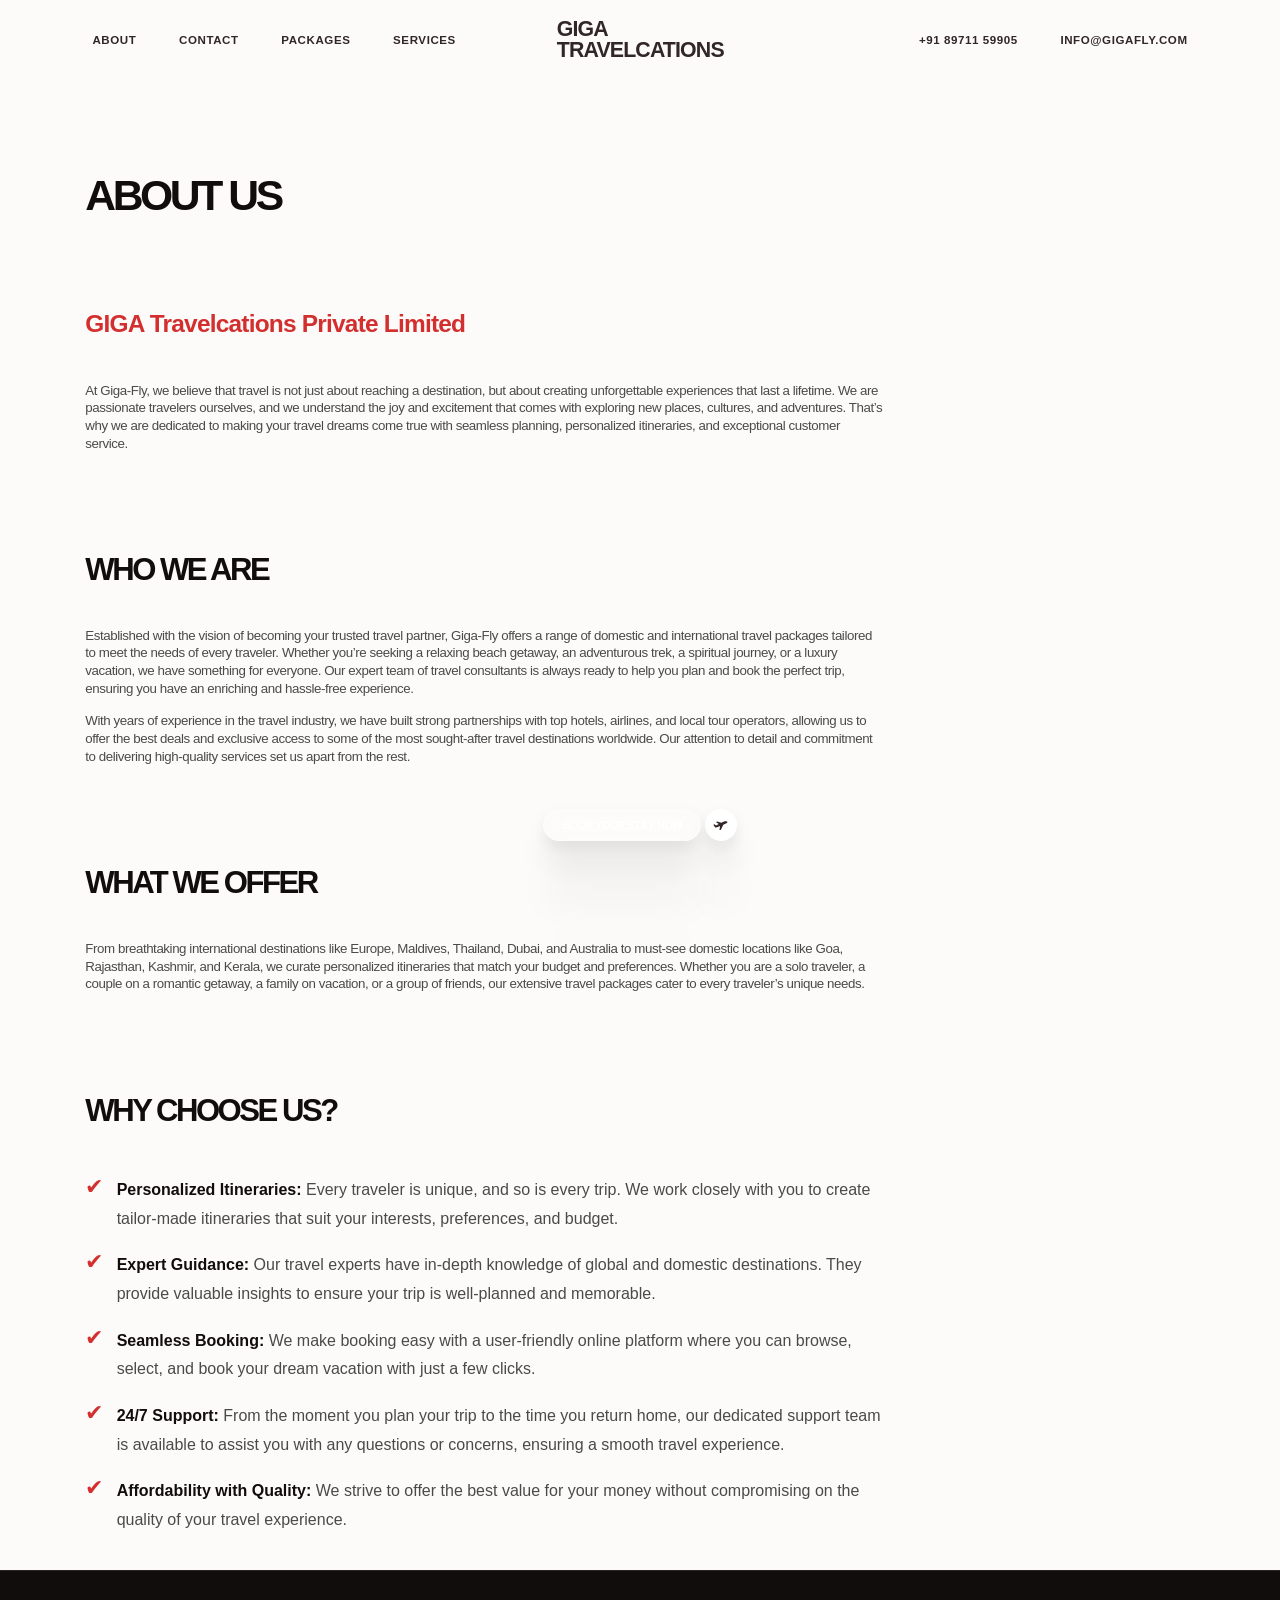
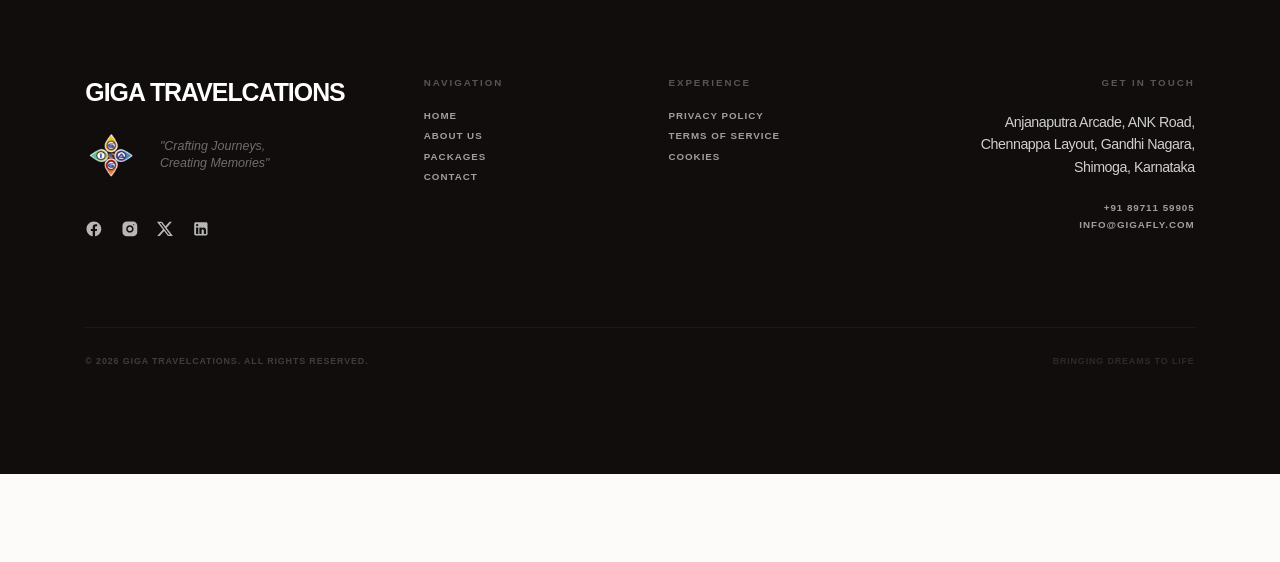
==== commit 51073e81: "Revert color palettes, fix accordion scroll-reveal conflicts, and finalize mobile site" ====
--- a/about.html
+++ b/about.html
@@ -207,85 +207,88 @@
   <meta property="og:video:width" content="1200">
   <meta property="og:video:height" content="630">
 
-  
-
-    
-
-    <style>
-      /* Final UI fixes for white gap and button visibility */
-      html, body {
-        background-color: #100D0C !important;
-        margin: 0 !important;
-        padding: 0 !important;
-        min-height: 100% !important;
-      }
-      
-      /* Force dark background for any potential gaps */
-      #wf-form-Book-the-Flight,
-      .page-wrapper,
-      [data-barba="container"],
-      [data-barba="wrapper"] {
-        background-color: #100D0C !important;
-        margin-bottom: 0 !important;
-      }
-
-      /* Force the floating CTA to be visible and fixed at the bottom */
-      .cta {
-        position: fixed !important;
-        bottom: 24px !important;
-        left: 0 !important;
-        width: 100% !important;
-        z-index: 9999 !important;
-        visibility: visible !important;
-        opacity: 1 !important;
-        pointer-events: auto !important;
-        display: block !important;
-        background-color: transparent !important;
-        transform: none !important;
-      }
-      
-      /* Ensure the button text is visible */
-      .btn-cta_btn_label .t7 {
-        visibility: visible !important;
-        opacity: 1 !important;
-        color: #FFFFFF !important;
-        display: block !important;
-        transform: none !important;
-      }
-      
-      /* Fix for button background */
-      .btn-cta_btn {
-        background-color: rgba(255, 255, 255, 0.15) !important;
-        backdrop-filter: blur(10px);
-        border: 1px solid rgba(255, 255, 255, 0.1);
-        display: flex !important;
-        opacity: 1 !important;
-        visibility: visible !important;
-      }
-
-      /* Clean up the footer structure */
-      .footer {
-        margin-bottom: 0 !important;
-        padding-bottom: 120px !important;
-        background-color: #100D0C !important;
-      }
-    </style>
+
+
+
+
+  <style>
+    /* Final UI fixes for white gap and button visibility */
+    html,
+    body {
+      background-color: #100D0C !important;
+      margin: 0 !important;
+      padding: 0 !important;
+      min-height: 100% !important;
+    }
+
+    /* Force dark background for any potential gaps */
+    #wf-form-Book-the-Flight,
+    .page-wrapper,
+    [data-barba="container"],
+    [data-barba="wrapper"] {
+      background-color: #100D0C !important;
+      margin-bottom: 0 !important;
+    }
+
+    /* Force the floating CTA to be visible and fixed at the bottom */
+    .cta {
+      position: fixed !important;
+      bottom: 1.667em !important;
+      left: 0 !important;
+      width: 100% !important;
+      z-index: 9999 !important;
+      visibility: visible !important;
+      opacity: 1 !important;
+      pointer-events: auto !important;
+      display: block !important;
+      background-color: transparent !important;
+      transform: none !important;
+    }
+
+    /* Ensure the button text is visible */
+    .btn-cta_btn_label .t7 {
+      visibility: visible !important;
+      opacity: 1 !important;
+      color: #FFFFFF !important;
+      display: block !important;
+      transform: none !important;
+    }
+
+    /* Fix for button background */
+    .btn-cta_btn {
+      background-color: rgba(255, 255, 255, 0.15) !important;
+      backdrop-filter: blur(0.694em);
+      border: 1px solid rgba(255, 255, 255, 0.1);
+      display: flex !important;
+      opacity: 1 !important;
+      visibility: visible !important;
+    }
+
+    /* Clean up the footer structure */
+    .footer {
+      margin-bottom: 0 !important;
+      padding-bottom: 8.333em !important;
+      background-color: #100D0C !important;
+    }
+  </style>
+  <link href="assets/css/responsive.css" rel="stylesheet" type="text/css" />
+  <link href="assets/css/mobile-site.css" rel="stylesheet" type="text/css" />
 </head>
 
 <body class="body">
   <div data-barba="wrapper" class="transition-wrapper">
     <div data-barba-namespace="about" data-barba="container" class="transition-container clip">
       <header theme="" data-prevent-flicker="true" class="header"
-        style="position: fixed; top: 0; left: 0; width: 100%; height: 90px; z-index: 1000; display: flex; align-items: center; background: transparent; transition: background 0.3s ease;">
+        style="position: fixed; top: 0; left: 0; width: 100%; height: 6.250em; z-index: 1000; display: flex; align-items: center; background: transparent; transition: background 0.3s ease;">
         <div class="container" style="display: flex; justify-content: space-between; align-items: center; width: 100%;">
           <!-- Left Nav -->
           <div id="w-node-_08b01562-3862-0954-5251-f0b5079d1bf3-079d1bef" class="header_nav f-desktop"
-            style="flex: 1; display: flex; gap: 32px; align-items: center;">
+            style="flex: 1; display: flex; gap: 2.222em; align-items: center;">
             <a hover="nav-item" href="about.html" class="nav-item w-inline-block"
               style="text-decoration: none; color: inherit;">
               <div class="nav-item_label">
                 <div hover="text" class="t7 text-dark"
-                  style="font-weight: 700; text-transform: uppercase; font-size: 13px; letter-spacing: 0.05em;">About
+                  style="font-weight: 700; text-transform: uppercase; font-size: 0.903em; letter-spacing: 0.05em;">About
                 </div>
               </div>
             </a>
@@ -293,7 +296,7 @@
               style="text-decoration: none; color: inherit;">
               <div class="nav-item_label">
                 <div hover="text" class="t7 text-dark"
-                  style="font-weight: 700; text-transform: uppercase; font-size: 13px; letter-spacing: 0.05em;">
+                  style="font-weight: 700; text-transform: uppercase; font-size: 0.903em; letter-spacing: 0.05em;">
                   CONTACT</div>
               </div>
             </a>
@@ -301,7 +304,7 @@
               style="text-decoration: none; color: inherit;">
               <div class="nav-item_label">
                 <div hover="text" class="t7 text-dark"
-                  style="font-weight: 700; text-transform: uppercase; font-size: 13px; letter-spacing: 0.05em;">
+                  style="font-weight: 700; text-transform: uppercase; font-size: 0.903em; letter-spacing: 0.05em;">
                   PACKAGES
                 </div>
               </div>
@@ -310,7 +313,7 @@
               style="text-decoration: none; color: inherit;">
               <div class="nav-item_label">
                 <div hover="text" class="t7 text-dark"
-                  style="font-weight: 700; text-transform: uppercase; font-size: 13px; letter-spacing: 0.05em;">
+                  style="font-weight: 700; text-transform: uppercase; font-size: 0.903em; letter-spacing: 0.05em;">
                   Services
                 </div>
               </div>
@@ -323,7 +326,7 @@
               style="text-decoration: none;">
               <div class="logo w-embed" style="display: flex; align-items: center;">
                 <div class="client-logo" data-client-key="site_title"
-                  style="font-family: 'GT America Expanded', sans-serif; font-weight: 700; text-transform: uppercase; letter-spacing: -0.04em; font-size: 24px; line-height: 1; color: inherit;">
+                  style="font-family: 'GT America Expanded', sans-serif; font-weight: 700; text-transform: uppercase; letter-spacing: -0.04em; font-size: 1.667em; line-height: 1; color: inherit;">
                   GIGA TRAVELCATIONS</div>
               </div>
             </a>
@@ -331,12 +334,12 @@
 
           <!-- Right Contact -->
           <div id="w-node-_08b01562-3862-0954-5251-f0b5079d1c00-079d1bef" class="header_cta f-desktop"
-            style="flex: 1; display: flex; justify-content: flex-end; gap: 32px; align-items: center;">
+            style="flex: 1; display: flex; justify-content: flex-end; gap: 2.222em; align-items: center;">
             <a hover="nav-item" href="tel:+918971159905" class="nav-item w-inline-block"
               style="text-decoration: none; color: inherit;">
               <div class="nav-item_label">
                 <div hover="text" class="t7 text-dark"
-                  style="font-weight: 700; text-transform: uppercase; font-size: 13px; letter-spacing: 0.05em;">+91
+                  style="font-weight: 700; text-transform: uppercase; font-size: 0.903em; letter-spacing: 0.05em;">+91
                   89711 59905</div>
               </div>
             </a>
@@ -344,81 +347,82 @@
               style="text-decoration: none; color: inherit;">
               <div class="nav-item_label">
                 <div hover="text" class="t7 text-dark"
-                  style="font-weight: 700; text-transform: uppercase; font-size: 13px; letter-spacing: 0.05em;">
+                  style="font-weight: 700; text-transform: uppercase; font-size: 0.903em; letter-spacing: 0.05em;">
                   info@gigafly.com</div>
               </div>
             </a>
           </div>
         </div>
       </header>
-      <div style="background-color: #FCFBF9; padding: 160px 0 100px; min-height: 60vh;">
+      <div style="background-color: #FCFBF9; padding: 11.111em 0 6.944em; min-height: 60vh;">
         <section class="section">
-          <div class="container" style="padding-top: 40px;">
+          <div class="container" style="padding-top: 2.778em;">
             <h1
-              style="font-family: 'GT America Expanded', sans-serif; font-size: 48px; font-weight: 800; color: #100D0C; margin-bottom: 32px; text-transform: uppercase;">
+              style="font-family: 'GT America Expanded', sans-serif; font-size: 3.333em; font-weight: 800; color: #100D0C; margin-bottom: 2.222em; text-transform: uppercase;">
               About Us</h1>
-            <div style="max-width: 800px; font-size: 18px; line-height: 1.8; color: #4A4A4A; font-weight: 500;">
-              <p style="margin-bottom: 24px; font-size: 22px; font-weight: 700; color: #D32F2F;">GIGA Travelcations
+            <div style="max-width: 800px; font-size: 1.250em; line-height: 1.8; color: #4A4A4A; font-weight: 500;">
+              <p style="margin-bottom: 1.667em; font-size: 1.528em; font-weight: 700; color: #D32F2F;">GIGA
+                Travelcations
                 Private Limited</p>
-              <p style="margin-bottom: 32px;">At Giga-Fly, we believe that travel is not just about reaching a
+              <p style="margin-bottom: 2.222em;">At Giga-Fly, we believe that travel is not just about reaching a
                 destination, but about creating unforgettable experiences that last a lifetime. We are passionate
                 travelers ourselves, and we understand the joy and excitement that comes with exploring new places,
                 cultures, and adventures. That’s why we are dedicated to making your travel dreams come true with
                 seamless planning, personalized itineraries, and exceptional customer service.</p>
 
               <h2
-                style="font-family: 'GT America Expanded', sans-serif; font-size: 28px; font-weight: 700; color: #100D0C; margin-bottom: 20px; margin-top: 48px; text-transform: uppercase;">
+                style="font-family: 'GT America Expanded', sans-serif; font-size: 1.944em; font-weight: 700; color: #100D0C; margin-bottom: 1.389em; margin-top: 3.333em; text-transform: uppercase;">
                 Who We Are</h2>
-              <p style="margin-bottom: 16px;">Established with the vision of becoming your trusted travel partner,
+              <p style="margin-bottom: 1.111em;">Established with the vision of becoming your trusted travel partner,
                 Giga-Fly offers a range of domestic and international travel packages tailored to meet the needs of
                 every traveler. Whether you’re seeking a relaxing beach getaway, an adventurous trek, a spiritual
                 journey, or a luxury vacation, we have something for everyone. Our expert team of travel consultants is
                 always ready to help you plan and book the perfect trip, ensuring you have an enriching and hassle-free
                 experience.</p>
-              <p style="margin-bottom: 32px;">With years of experience in the travel industry, we have built strong
+              <p style="margin-bottom: 2.222em;">With years of experience in the travel industry, we have built strong
                 partnerships with top hotels, airlines, and local tour operators, allowing us to offer the best deals
                 and exclusive access to some of the most sought-after travel destinations worldwide. Our attention to
                 detail and commitment to delivering high-quality services set us apart from the rest.</p>
 
               <h2
-                style="font-family: 'GT America Expanded', sans-serif; font-size: 28px; font-weight: 700; color: #100D0C; margin-bottom: 20px; margin-top: 48px; text-transform: uppercase;">
+                style="font-family: 'GT America Expanded', sans-serif; font-size: 1.944em; font-weight: 700; color: #100D0C; margin-bottom: 1.389em; margin-top: 3.333em; text-transform: uppercase;">
                 What We Offer</h2>
-              <p style="margin-bottom: 32px;">From breathtaking international destinations like Europe, Maldives,
+              <p style="margin-bottom: 2.222em;">From breathtaking international destinations like Europe, Maldives,
                 Thailand, Dubai, and Australia to must-see domestic locations like Goa, Rajasthan, Kashmir, and Kerala,
                 we curate personalized itineraries that match your budget and preferences. Whether you are a solo
                 traveler, a couple on a romantic getaway, a family on vacation, or a group of friends, our extensive
                 travel packages cater to every traveler’s unique needs.</p>
 
               <h2
-                style="font-family: 'GT America Expanded', sans-serif; font-size: 28px; font-weight: 700; color: #100D0C; margin-bottom: 24px; margin-top: 48px; text-transform: uppercase;">
+                style="font-family: 'GT America Expanded', sans-serif; font-size: 1.944em; font-weight: 700; color: #100D0C; margin-bottom: 1.667em; margin-top: 3.333em; text-transform: uppercase;">
                 Why Choose Us?</h2>
-              <ul style="list-style-type: none; padding: 0; margin-bottom: 32px;">
-                <li style="margin-bottom: 16px; display: flex; align-items: flex-start; gap: 12px;">
-                  <span style="color: #D32F2F; font-size: 20px; line-height: 1;">✔</span>
+              <ul style="list-style-type: none; padding: 0; margin-bottom: 2.222em;">
+                <li style="margin-bottom: 1.111em; display: flex; align-items: flex-start; gap: 0.833em;">
+                  <span style="color: #D32F2F; font-size: 1.389em; line-height: 1;">✔</span>
                   <div><strong style="color: #100D0C;">Personalized Itineraries:</strong> Every traveler is unique, and
                     so is every trip. We work closely with you to create tailor-made itineraries that suit your
                     interests, preferences, and budget.</div>
                 </li>
-                <li style="margin-bottom: 16px; display: flex; align-items: flex-start; gap: 12px;">
-                  <span style="color: #D32F2F; font-size: 20px; line-height: 1;">✔</span>
+                <li style="margin-bottom: 1.111em; display: flex; align-items: flex-start; gap: 0.833em;">
+                  <span style="color: #D32F2F; font-size: 1.389em; line-height: 1;">✔</span>
                   <div><strong style="color: #100D0C;">Expert Guidance:</strong> Our travel experts have in-depth
                     knowledge of global and domestic destinations. They provide valuable insights to ensure your trip is
                     well-planned and memorable.</div>
                 </li>
-                <li style="margin-bottom: 16px; display: flex; align-items: flex-start; gap: 12px;">
-                  <span style="color: #D32F2F; font-size: 20px; line-height: 1;">✔</span>
+                <li style="margin-bottom: 1.111em; display: flex; align-items: flex-start; gap: 0.833em;">
+                  <span style="color: #D32F2F; font-size: 1.389em; line-height: 1;">✔</span>
                   <div><strong style="color: #100D0C;">Seamless Booking:</strong> We make booking easy with a
                     user-friendly online platform where you can browse, select, and book your dream vacation with just a
                     few clicks.</div>
                 </li>
-                <li style="margin-bottom: 16px; display: flex; align-items: flex-start; gap: 12px;">
-                  <span style="color: #D32F2F; font-size: 20px; line-height: 1;">✔</span>
+                <li style="margin-bottom: 1.111em; display: flex; align-items: flex-start; gap: 0.833em;">
+                  <span style="color: #D32F2F; font-size: 1.389em; line-height: 1;">✔</span>
                   <div><strong style="color: #100D0C;">24/7 Support:</strong> From the moment you plan your trip to the
                     time you return home, our dedicated support team is available to assist you with any questions or
                     concerns, ensuring a smooth travel experience.</div>
                 </li>
-                <li style="margin-bottom: 16px; display: flex; align-items: flex-start; gap: 12px;">
-                  <span style="color: #D32F2F; font-size: 20px; line-height: 1;">✔</span>
+                <li style="margin-bottom: 1.111em; display: flex; align-items: flex-start; gap: 0.833em;">
+                  <span style="color: #D32F2F; font-size: 1.389em; line-height: 1;">✔</span>
                   <div><strong style="color: #100D0C;">Affordability with Quality:</strong> We strive to offer the best
                     value for your money without compromising on the quality of your travel experience.</div>
                 </li>
@@ -428,7 +432,7 @@
         </section>
 
         <footer id="contact" bg="dark" class="footer section clip"
-          style="background-color: #100D0C; color: #FFFFFF; padding-top: 120px; padding-bottom: 80px; border-top: 1px solid rgba(255,255,255,0.1); margin-top: 0; position: relative; z-index: 10; width: 100%;">
+          style="background-color: #100D0C; color: #FFFFFF; padding-top: 8.333em; padding-bottom: 5.556em; border-top: 1px solid rgba(255,255,255,0.1); margin-top: 0; position: relative; z-index: 10; width: 100%;">
           <div class="container">
             <div class="style-css w-embed">
               <style>
@@ -437,13 +441,13 @@
                   opacity: 0.6;
                   text-transform: uppercase;
                   letter-spacing: 0.1em;
-                  font-size: 11px;
+                  font-size: 0.764em;
                   font-weight: 700;
                 }
 
                 .footer_link:hover {
                   opacity: 1;
-                  padding-left: 8px;
+                  padding-left: 0.556em;
                   color: #FFF !important;
                 }
 
@@ -453,38 +457,39 @@
                 }
 
                 .social-link:hover {
-                  transform: translateY(-3px);
+                  transform: translateY(-0.208em);
                   opacity: 1;
                 }
 
                 .footer_title {
-                  font-size: 11px;
+                  font-size: 0.764em;
                   letter-spacing: 0.2em;
                   color: rgba(255, 255, 255, 0.3) !important;
                   text-transform: uppercase;
-                  margin-bottom: 32px;
+                  margin-bottom: 2.222em;
                   font-weight: 700;
                 }
               </style>
             </div>
-            <div class="grid _4-columns" style="display: grid; grid-template-columns: 1.5fr 1fr 1fr 1.5fr; gap: 64px;">
+            <div class="grid _4-columns"
+              style="display: grid; grid-template-columns: 1.5fr 1fr 1fr 1.5fr; gap: 4.444em;">
               <div id="w-node-footer-brand" class="footer_col">
-                <div class="footer_brand" style="display:flex; align-items:center; gap:28px; flex-wrap:wrap;">
+                <div class="footer_brand" style="display:flex; align-items:center; gap:1.944em; flex-wrap:wrap;">
                   <div class="brand-name l1"
-                    style="font-size:28px; font-weight:800; letter-spacing:-0.04em; color:#FFF; white-space:nowrap;">
+                    style="font-size:1.944em; font-weight:800; letter-spacing:-0.04em; color:#FFF; white-space:nowrap;">
                     GIGA TRAVELCATIONS</div>
                   <img src="assets/cropped-cropped-Giga-Logo-2-69x62.png" alt="Giga Fly Logo" class="footer-logo"
-                    style="width:56px; height:auto; object-fit:contain; display:block;">
+                    style="width:3.889em; height:auto; object-fit:contain; display:block;">
                   <div class="brand-slogan"
-                    style="color: rgba(255,255,255,0.4); font-style: italic; font-size: 14px; line-height:1.4;">
+                    style="color: rgba(255,255,255,0.4); font-style: italic; font-size: 0.972em; line-height:1.4;">
                     <div>"Crafting Journeys,</div>
                     <div>Creating Memories"</div>
                   </div>
                 </div>
-                <div style="height: 48px;"></div>
-                <div class="footer_socials" style="display: flex; gap: 20px;">
+                <div style="height: 3.333em;"></div>
+                <div class="footer_socials" style="display: flex; gap: 1.389em;">
                   <a href="https://www.facebook.com/giga.travelcations/" target="_blank"
-                    class="social-link w-inline-block" style="width: 20px; height: 20px; color: #FFF;">
+                    class="social-link w-inline-block" style="width: 1.389em; height: 1.389em; color: #FFF;">
                     <div class="w-embed"><svg width="100%" height="100%" viewBox="0 0 24 24" fill="none"
                         xmlns="http://www.w3.org/2000/svg">
                         <path
@@ -493,7 +498,7 @@
                       </svg></div>
                   </a>
                   <a href="https://www.instagram.com/giga_travelcations/" target="_blank"
-                    class="social-link w-inline-block" style="width: 20px; height: 20px; color: #FFF;">
+                    class="social-link w-inline-block" style="width: 1.389em; height: 1.389em; color: #FFF;">
                     <div class="w-embed"><svg width="100%" height="100%" viewBox="0 0 24 24" fill="none"
                         xmlns="http://www.w3.org/2000/svg">
                         <path
@@ -502,7 +507,7 @@
                       </svg></div>
                   </a>
                   <a href="#" target="_blank" class="social-link w-inline-block"
-                    style="width: 20px; height: 20px; color: #FFF;">
+                    style="width: 1.389em; height: 1.389em; color: #FFF;">
                     <div class="w-embed"><svg width="100%" height="100%" viewBox="0 0 24 24" fill="none"
                         xmlns="http://www.w3.org/2000/svg">
                         <path
@@ -511,7 +516,7 @@
                       </svg></div>
                   </a>
                   <a href="#" target="_blank" class="social-link w-inline-block"
-                    style="width: 20px; height: 20px; color: #FFF;">
+                    style="width: 1.389em; height: 1.389em; color: #FFF;">
                     <div class="w-embed"><svg width="100%" height="100%" viewBox="0 0 24 24" fill="none"
                         xmlns="http://www.w3.org/2000/svg">
                         <path
@@ -523,7 +528,7 @@
               </div>
               <div class="footer_col">
                 <h4 class="footer_title">Navigation</h4>
-                <div style="display: flex; flex-direction: column; gap: 12px;">
+                <div style="display: flex; flex-direction: column; gap: 0.833em;">
                   <a href="#" class="footer_link" style="color: #FFF; text-decoration: none;">Home</a>
                   <a href="about.html" class="footer_link" style="color: #FFF; text-decoration: none;">About Us</a>
                   <a href="index.html#popular-packages" class="footer_link"
@@ -533,7 +538,7 @@
               </div>
               <div class="footer_col">
                 <h4 class="footer_title">Experience</h4>
-                <div style="display: flex; flex-direction: column; gap: 12px;">
+                <div style="display: flex; flex-direction: column; gap: 0.833em;">
                   <a href="#" class="footer_link" style="color: #FFF; text-decoration: none;">Privacy Policy</a>
                   <a href="#" class="footer_link" style="color: #FFF; text-decoration: none;">Terms of Service</a>
                   <a href="#" class="footer_link" style="color: #FFF; text-decoration: none;">Cookies</a>
@@ -542,10 +547,10 @@
               <div class="footer_col" style="text-align: right;">
                 <h4 class="footer_title">Get in touch</h4>
                 <p class="p6"
-                  style="color: #FFF; margin-bottom: 24px; font-size: 16px; line-height: 1.6; opacity: 0.8;">
+                  style="color: #FFF; margin-bottom: 1.667em; font-size: 1.111em; line-height: 1.6; opacity: 0.8;">
                   Anjanaputra Arcade, ANK Road,<br />Chennappa Layout, Gandhi Nagara,<br />Shimoga, Karnataka
                 </p>
-                <div style="display: flex; flex-direction: column; gap: 8px;">
+                <div style="display: flex; flex-direction: column; gap: 0.556em;">
                   <a href="tel:+918971159905" class="footer_link" style="color: #FFF; text-decoration: none;">+91 89711
                     59905</a>
                   <a href="mailto:info@gigafly.com" class="footer_link"
@@ -553,14 +558,14 @@
                 </div>
               </div>
             </div>
-            <div style="height: 100px;"></div>
+            <div style="height: 6.944em;"></div>
             <div class="footer_bot"
-              style="display: flex; justify-content: space-between; align-items: center; border-top: 1px solid rgba(255,255,255,0.05); padding-top: 32px;">
-              <p class="l1" style="font-size: 10px; color: rgba(255,255,255,0.2); letter-spacing: 0.1em;">© 2026 GIGA
+              style="display: flex; justify-content: space-between; align-items: center; border-top: 1px solid rgba(255,255,255,0.05); padding-top: 2.222em;">
+              <p class="l1" style="font-size: 0.694em; color: rgba(255,255,255,0.2); letter-spacing: 0.1em;">© 2026 GIGA
                 TRAVELCATIONS. ALL RIGHTS RESERVED.</p>
-              <div style="display: flex; gap: 32px;">
+              <div style="display: flex; gap: 2.222em;">
                 <a href="#" class="footer_link"
-                  style="font-size: 10px; color: rgba(255,255,255,0.2); text-decoration: none;">BRINGING DREAMS TO
+                  style="font-size: 0.694em; color: rgba(255,255,255,0.2); text-decoration: none;">BRINGING DREAMS TO
                   LIFE</a>
               </div>
             </div>
@@ -630,11 +635,11 @@
                   .btn-cta_btn,
                   .btn-cta_btn-icon {
                     box-shadow:
-                      0 198px 55px 0 rgba(0, 0, 0, 0.00),
-                      0 127px 51px 0 rgba(0, 0, 0, 0.01),
-                      0 71px 43px 0 rgba(0, 0, 0, 0.04),
-                      0 32px 32px 0 rgba(0, 0, 0, 0.07),
-                      0 8px 17px 0 rgba(0, 0, 0, 0.08);
+                      0 13.750em 3.819em 0 rgba(0, 0, 0, 0.00),
+                      0 8.819em 3.542em 0 rgba(0, 0, 0, 0.01),
+                      0 4.931em 2.986em 0 rgba(0, 0, 0, 0.04),
+                      0 2.222em 2.222em 0 rgba(0, 0, 0, 0.07),
+                      0 0.556em 1.181em 0 rgba(0, 0, 0, 0.08);
                   }
                 </style>
               </div>
@@ -1116,6 +1121,202 @@
             pointer-events: none !important;
           }
         </style>
+      </div>
+
+      <!-- Mobile-Only Version from Scratch -->
+      <div class="mobile-only-site">
+        <!-- Mobile Header -->
+        <header class="m-header">
+          <div class="m-container m-header-inner">
+            <a href="index.html" class="m-logo">
+              <img src="assets/cropped-cropped-Giga-Logo-2-69x62.png" alt="Giga Fly Logo" class="m-logo-img" />
+              <span class="m-logo-text">GIGA FLY</span>
+            </a>
+            <div class="m-header-actions">
+              <a href="tel:+918971159905" class="m-phone-btn" aria-label="Call Us">
+                <svg width="20" height="20" viewBox="0 0 24 24" fill="none" stroke="currentColor" stroke-width="2.5"
+                  stroke-linecap="round" stroke-linejoin="round">
+                  <path
+                    d="M22 16.92v3a2 2 0 0 1-2.18 2 19.79 19.79 0 0 1-8.63-3.07 19.5 19.5 0 0 1-6-6 19.79 19.79 0 0 1-3.07-8.67A2 2 0 0 1 4.11 2h3a2 2 0 0 1 2 1.72 12.84 12.84 0 0 0 .7 2.81 2 2 0 0 1-.45 2.11L8.09 9.91a16 16 0 0 0 6 6l1.27-1.27a2 2 0 0 1 2.11-.45 12.84 12.84 0 0 0 2.81.7A2 2 0 0 1 22 16.92z">
+                  </path>
+                </svg>
+              </a>
+              <button class="m-hamburger" aria-label="Toggle Menu">
+                <span></span>
+                <span></span>
+                <span></span>
+              </button>
+            </div>
+          </div>
+        </header>
+
+        <!-- Mobile Nav Overlay -->
+        <div class="m-nav-overlay">
+          <div class="m-nav-links">
+            <a href="index.html" class="m-nav-link">Home</a>
+            <a href="about.html" class="m-nav-link active">About Us</a>
+            <a href="index.html#m-packages" class="m-nav-link">Packages</a>
+            <a href="index.html#m-services" class="m-nav-link">Services</a>
+            <a href="contact.html" class="m-nav-link">Contact</a>
+          </div>
+          <div class="m-nav-cta"
+            style="margin-top: 32px; margin-bottom: 32px; border-top: 1px solid var(--m-border); padding-top: 24px;">
+            <a href="index.html#m-inquiry" class="m-btn m-btn-primary m-nav-link"
+              style="display: block; text-align: center; font-size: 1.1rem; font-weight: 700; text-transform: uppercase;">Book
+              Your Stay Now</a>
+          </div>
+          <div class="m-nav-footer">
+            <a href="tel:+918971159905" class="m-nav-contact-item">
+              <span style="color: #D32F2F; margin-right: 8px;">📞</span> +91 89711 59905
+            </a>
+            <a href="mailto:info@gigafly.com" class="m-nav-contact-item">
+              <span style="color: #D32F2F; margin-right: 8px;">✉️</span> info@gigafly.com
+            </a>
+            <div class="m-nav-socials">
+              <a href="https://www.facebook.com/giga.travelcations/" target="_blank" class="m-nav-social">Facebook</a>
+              <a href="https://www.instagram.com/giga_travelcations/" target="_blank" class="m-nav-social">Instagram</a>
+            </div>
+          </div>
+        </div>
+
+        <!-- Mobile Hero / Header Banner -->
+        <section class="m-hero m-hero-mini">
+          <div class="m-container">
+            <div class="m-hero-badge">Who We Are</div>
+            <h1>About Us</h1>
+            <p style="color: var(--m-text-muted);">GIGA Travelcations Private Limited</p>
+          </div>
+        </section>
+
+        <!-- Mobile About Us Content -->
+        <section class="m-section m-section-dark">
+          <div class="m-container">
+            <div class="m-content-block">
+              <h2 style="color: var(--m-primary); font-size: 1.5rem; font-weight: 800; margin-bottom: 16px;">Our
+                Philosophy</h2>
+              <p>At Giga-Fly, we believe that travel is not just about reaching a destination, but about creating
+                unforgettable experiences that last a lifetime.</p>
+              <p style="margin-top: 12px; color: var(--m-text-dimmed);">We are passionate travelers ourselves, and we
+                understand the joy and excitement that comes with exploring new places, cultures, and adventures. That’s
+                why we are dedicated to making your travel dreams come true with seamless planning, personalized
+                itineraries, and exceptional customer service.</p>
+            </div>
+
+            <div class="m-content-block" style="margin-top: 32px;">
+              <h2 style="color: var(--m-primary); font-size: 1.5rem; font-weight: 800; margin-bottom: 16px;">Who We Are
+              </h2>
+              <p>Established with the vision of becoming your trusted travel partner, Giga-Fly offers a range of
+                domestic and international travel packages tailored to meet the needs of every traveler.</p>
+              <p style="margin-top: 12px; color: var(--m-text-dimmed);">Whether you’re seeking a relaxing beach getaway,
+                an adventurous trek, a spiritual journey, or a luxury vacation, we have something for everyone. Our
+                expert team of travel consultants is always ready to help you plan and book the perfect trip, ensuring
+                you have an enriching and hassle-free experience.</p>
+              <p style="margin-top: 12px; color: var(--m-text-dimmed);">With years of experience in the travel industry,
+                we have built strong partnerships with top hotels, airlines, and local tour operators, allowing us to
+                offer the best deals and exclusive access to some of the most sought-after travel destinations
+                worldwide.</p>
+            </div>
+
+            <div class="m-content-block" style="margin-top: 32px;">
+              <h2 style="color: var(--m-primary); font-size: 1.5rem; font-weight: 800; margin-bottom: 16px;">What We
+                Offer</h2>
+              <p>From breathtaking international destinations like Europe, Maldives, Thailand, Dubai, and Australia to
+                must-see domestic locations like Goa, Rajasthan, Kashmir, and Kerala, we curate personalized itineraries
+                that match your budget and preferences.</p>
+              <p style="margin-top: 12px; color: var(--m-text-dimmed);">Whether you are a solo traveler, a couple on a
+                romantic getaway, a family on vacation, or a group of friends, our extensive travel packages cater to
+                every traveler’s unique needs.</p>
+            </div>
+          </div>
+        </section>
+
+        <!-- Why Choose Us Values Checklist -->
+        <section class="m-section m-section-light">
+          <div class="m-container">
+            <div class="m-section-title-wrapper">
+              <span class="m-section-tag">Value Proposition</span>
+              <h2 class="m-section-title">Why Choose Us?</h2>
+            </div>
+
+            <div class="m-checklist">
+              <div class="m-checklist-item">
+                <div class="m-checklist-icon">✔</div>
+                <div class="m-checklist-text">
+                  <strong>Personalized Itineraries</strong>
+                  <p>Every traveler is unique, and so is every trip. We work closely with you to create tailor-made
+                    itineraries that suit your interests, preferences, and budget.</p>
+                </div>
+              </div>
+
+              <div class="m-checklist-item">
+                <div class="m-checklist-icon">✔</div>
+                <div class="m-checklist-text">
+                  <strong>Expert Guidance</strong>
+                  <p>Our travel experts have in-depth knowledge of global and domestic destinations. They provide
+                    valuable insights to ensure your trip is well-planned and memorable.</p>
+                </div>
+              </div>
+
+              <div class="m-checklist-item">
+                <div class="m-checklist-icon">✔</div>
+                <div class="m-checklist-text">
+                  <strong>Seamless Booking</strong>
+                  <p>We make booking easy with a user-friendly online platform where you can browse, select, and book
+                    your dream vacation with just a few clicks.</p>
+                </div>
+              </div>
+
+              <div class="m-checklist-item">
+                <div class="m-checklist-icon">✔</div>
+                <div class="m-checklist-text">
+                  <strong>24/7 Support</strong>
+                  <p>From the moment you plan your trip to the time you return home, our dedicated support team is
+                    available to assist you with any questions or concerns, ensuring a smooth travel experience.</p>
+                </div>
+              </div>
+
+              <div class="m-checklist-item">
+                <div class="m-checklist-icon">✔</div>
+                <div class="m-checklist-text">
+                  <strong>Affordability with Quality</strong>
+                  <p>We strive to offer the best value for your money without compromising on the quality of your travel
+                    experience.</p>
+                </div>
+              </div>
+            </div>
+          </div>
+        </section>
+
+        <!-- Mobile Footer -->
+        <footer class="m-footer">
+          <div class="m-container">
+            <div class="m-footer-brand">
+              <div class="m-footer-logo-text">GIGA TRAVELCATIONS</div>
+              <img src="assets/cropped-cropped-Giga-Logo-2-69x62.png" alt="Giga Fly Logo" class="m-footer-logo-img" />
+              <div class="m-footer-slogan">"Crafting Journeys, Creating Memories"</div>
+            </div>
+            <div class="m-footer-links">
+              <a href="index.html" class="m-footer-link">Home</a>
+              <a href="about.html" class="m-footer-link">About Us</a>
+              <a href="index.html#m-packages" class="m-footer-link">Packages</a>
+              <a href="contact.html" class="m-footer-link">Contact</a>
+            </div>
+            <div class="m-footer-address">
+              📍 Anjanaputra Arcade, ANK Road,<br>Chennappa Layout, Gandhi Nagara,<br>Shimoga, Karnataka
+            </div>
+            <div style="margin-bottom: 24px;">
+              <a href="tel:+918971159905"
+                style="color: var(--m-text-muted); text-decoration: none; display: block; margin-bottom: 8px; font-weight: 500;">📞
+                +91 89711 59905</a>
+              <a href="mailto:info@gigafly.com"
+                style="color: var(--m-text-muted); text-decoration: none; display: block; font-weight: 500;">✉️
+                info@gigafly.com</a>
+            </div>
+            <div class="m-footer-copyright">
+              © 2026 GIGA TRAVELCATIONS. ALL RIGHTS RESERVED.
+            </div>
+          </div>
+        </footer>
       </div>
     </div>
   </div>
@@ -1163,11 +1364,8 @@
 
       loadgigafly3b3a66adf5d4465ba5beb2ab02e6cf8e(src);
     });
-
-    // Redundant CTA control removed
-      }
-    });
   </script>
+  <script src="assets/js/mobile-site.js" defer></script>
 </body>
 
 </html>
--- a/assets/css/responsive.css
+++ b/assets/css/responsive.css
@@ -0,0 +1,179 @@
+/* Baseline Desktop Setup */
+:root {
+  /* Typography Variables */
+  --_fonts---h1--size: 7.222em;
+  --_fonts---h1--line-height: 84.615%;
+  --_fonts---h1--letter-spacing: -.08em;
+  --_fonts---h2--size: 5em;
+  --_fonts---h3--size: 3.333em;
+  --_fonts---h4--size: 2.222em;
+  --_fonts---h5--size: 1.667em;
+  --_fonts---h6--size: 1.111em;
+  --_fonts---p7--size: .833em;
+  --_fonts---l1--size: .694em;
+  --_fonts---p2--size: 4.444em;
+  --_fonts---t6--size: 1.111em;
+  --_fonts---t7--size: .833em;
+  
+  /* Sizing / Spacing Variables */
+  --4px: .277em;
+  --8px: .555em;
+  --12px: .833em;
+  --24px: 1.666em;
+  --36px: 2.5em;
+  --60px: 4.167em;
+  --96px: 6.666em;
+  --156px: 10.833em;
+  --216px: 15em;
+  
+  /* Semantic Margins mapped to sizes */
+  --_margins---m-0: 0em;
+  --_margins---m-4: var(--4px);
+  --_margins---m-6: var(--6px);
+  --_margins---m-12: var(--12px);
+  --_margins---m-24: var(--24px);
+  --_margins---m-36: var(--36px);
+  --_margins---m-60: var(--60px);
+  --_margins---m-96: var(--96px);
+  --_margins---m-156: var(--156px);
+  --_margins---m-216: var(--216px);
+}
+
+/* Fluid Typography Foundation */
+html, body {
+  font-size: 1vw !important;
+}
+
+/* Base Desktop Variables & Grids */
+.grid { grid-template-columns: 1fr 1fr 1fr 1fr 1fr 1fr 1fr; display: grid; }
+.grid._4-columns { grid-template-columns: 1fr 1fr 1fr 1fr; }
+.grid._6-columns { grid-template-columns: 1fr 1fr 1fr 1fr 1fr 1fr; }
+.grid._21-columns { grid-template-columns: 1fr 1fr 1fr 1fr 1fr 1fr 1fr 1fr 1fr 1fr 1fr 1fr 1fr 1fr 1fr 1fr 1fr 1fr 1fr 1fr 1fr; }
+
+/* Desktop Baseline Utilities */
+.b-desktop { display: block; }
+.b-mobile, .f-mobile { display: none; }
+.f-desktop { display: flex; }
+
+/* Desktop Baseline Feature Grid */
+.features-cms_list {
+  grid-column-gap: var(--_margins---m-12);
+  grid-row-gap: var(--_margins---m-60);
+  grid-template-rows: auto;
+  grid-template-columns: 1fr 1fr 1fr 1fr 1fr 1fr;
+  grid-auto-columns: 1fr;
+  display: grid;
+}
+
+/* Mobile Overrides (max-width: 991px) */
+@media screen and (max-width: 991px) {
+  body {
+    /* Responsive Mobile Typography */
+    --_fonts---h1--size: 17.204em;
+    --_fonts---h1--line-height: 87.5%;
+    --_fonts---h2--size: 10.753em;
+    --_fonts---h3--size: 8.602em;
+    --_fonts---h4--size: 6.452em;
+    --_fonts---h5--size: 5.376em;
+    --_fonts---h6--size: 4.301em;
+    --_fonts---p7--size: 3.226em;
+    --_fonts---l1--size: 2.688em;
+    --_fonts---p2--size: 8.602em;
+    --_fonts---t6--size: 4.301em;
+    --_fonts---t7--size: 3.226em;
+
+    /* Responsive Mobile Sizing / Spacing */
+    --4px: 1.075em;
+    --8px: 2.151em;
+    --12px: 3.226em;
+    --24px: 4.839em;
+    --36px: 6.452em;
+    --60px: 9.677em;
+    --96px: 17.742em;
+    --156px: 29.032em;
+    --216px: 41.935em;
+    
+    /* Useful special overrides */
+    --_special-units---100vw: 100em;
+    --_special-units---1-cell: 8.065em;
+  }
+  
+  /* Mobile Grid Overrides */
+  .grid {
+    grid-template-columns: 1fr 1fr 1fr 1fr 1fr 1fr 1fr 1fr; 
+    width: 100%;
+  }
+  .grid._4-columns {
+    grid-template-columns: 1fr 1fr 1fr;
+  }
+  .grid._6-columns, .grid._21-columns {
+    grid-template-columns: 1fr 1fr 1fr 1fr 1fr 1fr 1fr 1fr;
+  }
+  
+  /* Reset manual strict spans on Mobile */
+  .grid > [id^="w-node-"] {
+    grid-area: auto !important;
+    grid-column: 1 / -1 !important; /* Forces items to stack naturally */
+  }
+
+  /* Utilities */
+  .b-desktop { display: none; }
+  .b-mobile { display: block; }
+  .f-mobile { display: flex; }
+  .f-desktop { display: none; }
+
+  /* Image Object Fit logic mapped from user instructions */
+  img {
+    object-fit: cover;
+    max-width: none;
+  }
+  img.contain {
+    object-fit: contain;
+  }
+  
+  /* Feature cards touch-swipe */
+  .features-cms_list {
+    padding: var(--_margins---m-96) var(--_margins---m-36) var(--_margins---m-36);
+    grid-auto-columns: 1fr;
+    display: flex;
+    overflow: auto;
+  }
+  .features-cms_list_item {
+    /* Forcing an explicit calculated width to allow items to push past the right edge */
+    width: calc(((var(--_special-units---1-cell) + var(--12px))*6) - var(--12px));
+    flex: none;
+  }
+}
+
+/* 3. Mobile Portrait (max-width: 767px) */
+@media screen and (max-width: 767px) {
+  /* Force global Webflow columns (.w-col) to 100% width and drop horizontal layout utilities */
+  .w-col {
+    width: 100% !important;
+    display: block !important;
+  }
+  
+  /* Additional native alignment mapping */
+  .grid._4-columns, .grid._6-columns, .grid._21-columns {
+    grid-template-columns: 1fr;
+  }
+}
+
+/* 4. Small Mobile (max-width: 479px) */
+@media screen and (max-width: 479px) {
+  /* Micro-breakpoint overriding edge cases and tightening spacing properties automatically applied by Webflow */
+  .features-cms_list {
+    padding: var(--_margins---m-60) var(--_margins---m-24) var(--_margins---m-24);
+  }
+  .section, .container {
+    padding-left: 5% !important;
+    padding-right: 5% !important;
+  }
+}
+
+/* 5. Orientation Catch */
+@media screen and (orientation: landscape) and (max-width: 991px) {
+  .landscape-cover {
+    display: block !important;
+  }
+}
--- a/assets/css/mobile-site.css
+++ b/assets/css/mobile-site.css
@@ -0,0 +1,1146 @@
+/* 
+  MOBILE-ONLY premium website stylesheet
+  Target viewport: screens below 768px
+  Design language: premium, clean dark theme, responsive, touch-friendly, elegant micro-animations.
+*/
+
+/* Google Fonts Import */
+@import url('https://fonts.googleapis.com/css2?family=Inter:wght@400;500;600&family=Outfit:wght@600;700;800&display=swap');
+
+/* Default state: hide the mobile site wrapper on desktop */
+.mobile-only-site {
+  display: none !important;
+}
+
+@media screen and (max-width: 767px) {
+  html {
+    font-size: 16px !important;
+  }
+
+  body {
+    background-color: #100D0C !important;
+    overflow-x: hidden !important;
+    margin: 0 !important;
+    padding: 0 !important;
+  }
+
+  /* HIDE ALL ORIGINAL DESKTOP BLOCKS */
+  [data-barba="container"]>*:not(.mobile-only-site) {
+    display: none !important;
+  }
+
+  .preloader,
+  .cta,
+  .pop-up_cta,
+  .landscape-cover {
+    display: none !important;
+  }
+
+  /* SHOW MOBILE SITE WRAPPER */
+  .mobile-only-site {
+    display: block !important;
+    background-color: #100D0C !important;
+    color: #FFFFFF !important;
+    font-family: 'Inter', sans-serif !important;
+    font-size: 14px !important;
+    line-height: 1.6 !important;
+    min-height: 100vh !important;
+    width: 100% !important;
+    overflow-x: hidden !important;
+    margin: 0 !important;
+    padding: 0 !important;
+  }
+
+  /* RESET BOX MODEL FOR MOBILE ELEMENTS */
+  .mobile-only-site *,
+  .mobile-only-site *::before,
+  .mobile-only-site *::after {
+    box-sizing: border-box !important;
+    margin: 0;
+    padding: 0;
+  }
+
+  /* VARIABLES */
+  .mobile-only-site {
+    --m-bg-dark: #100D0C;
+    --m-bg-card: #1C1816;
+    --m-bg-input: #231F1D;
+    --m-primary: #D32F2F;
+    --m-primary-hover: #B71C1C;
+    --m-text-light: #FFFFFF;
+    --m-text-muted: rgba(255, 255, 255, 0.7);
+    --m-text-dimmed: rgba(255, 255, 255, 0.4);
+    --m-border: rgba(255, 255, 255, 0.08);
+    --m-shadow: 0 8px 30px rgba(0, 0, 0, 0.3);
+  }
+
+  /* TYPOGRAPHY */
+  .mobile-only-site h1,
+  .mobile-only-site h2,
+  .mobile-only-site h3,
+  .mobile-only-site h4 {
+    font-family: 'Outfit', sans-serif !important;
+    font-weight: 700 !important;
+    color: var(--m-text-light) !important;
+    line-height: 1.25 !important;
+    letter-spacing: -0.02em !important;
+  }
+
+  .mobile-only-site h1 {
+    font-size: 2.25rem !important;
+    /* ~36px */
+  }
+
+  .mobile-only-site h2 {
+    font-size: 1.75rem !important;
+    /* ~28px */
+  }
+
+  .mobile-only-site h3 {
+    font-size: 1.35rem !important;
+    /* ~22px */
+  }
+
+  .mobile-only-site h4 {
+    font-size: 1.1rem !important;
+    /* ~18px */
+  }
+
+  .mobile-only-site p {
+    color: var(--m-text-muted) !important;
+    font-size: 1rem !important;
+    line-height: 1.6 !important;
+  }
+
+  /* CONTAINER */
+  .m-container {
+    width: 100% !important;
+    padding-left: 20px !important;
+    padding-right: 20px !important;
+    margin: 0 auto !important;
+  }
+
+  /* MOBILE STICKY HEADER */
+  .m-header {
+    position: fixed !important;
+    top: 0 !important;
+    left: 0 !important;
+    width: 100% !important;
+    height: 64px !important;
+    background: rgba(16, 13, 12, 0.9) !important;
+    backdrop-filter: blur(12px) !important;
+    -webkit-backdrop-filter: blur(12px) !important;
+    border-bottom: 1px solid var(--m-border) !important;
+    z-index: 10000 !important;
+    display: flex !important;
+    align-items: center !important;
+    justify-content: space-between !important;
+  }
+
+  .m-header-inner,
+  .m-header_inner {
+    display: flex !important;
+    justify-content: space-between !important;
+    align-items: center !important;
+    width: 100% !important;
+  }
+
+  .m-logo {
+    font-family: 'Outfit', sans-serif !important;
+    font-weight: 800 !important;
+    font-size: 1.25rem !important;
+    text-transform: uppercase !important;
+    letter-spacing: -0.03em !important;
+    color: var(--m-text-light) !important;
+    text-decoration: none !important;
+    display: flex !important;
+    align-items: center !important;
+    gap: 8px !important;
+  }
+
+  .m-logo-img {
+    height: 28px !important;
+    width: auto !important;
+  }
+
+  .m-header-actions {
+    display: flex !important;
+    align-items: center !important;
+    gap: 16px !important;
+  }
+
+  .m-phone-btn {
+    color: var(--m-text-light) !important;
+    background: rgba(255, 255, 255, 0.08) !important;
+    border: 1px solid rgba(255, 255, 255, 0.1) !important;
+    width: 38px !important;
+    height: 38px !important;
+    border-radius: 50% !important;
+    display: flex !important;
+    align-items: center !important;
+    justify-content: center !important;
+    text-decoration: none !important;
+    transition: background 0.2s ease !important;
+  }
+
+  .m-phone-btn:active {
+    background: rgba(255, 255, 255, 0.15) !important;
+  }
+
+  .m-hamburger {
+    background: none !important;
+    border: none !important;
+    width: 38px !important;
+    height: 38px !important;
+    display: flex !important;
+    flex-direction: column !important;
+    justify-content: center !important;
+    gap: 5px !important;
+    cursor: pointer !important;
+    padding: 8px !important;
+  }
+
+  .m-hamburger span {
+    display: block !important;
+    width: 22px !important;
+    height: 2px !important;
+    background-color: var(--m-text-light) !important;
+    transition: all 0.3s ease !important;
+    border-radius: 2px !important;
+  }
+
+  /* Hamburger Active Animation */
+  .m-hamburger.active span:nth-child(1) {
+    transform: translateY(7px) rotate(45deg) !important;
+  }
+
+  .m-hamburger.active span:nth-child(2) {
+    opacity: 0 !important;
+  }
+
+  .m-hamburger.active span:nth-child(3) {
+    transform: translateY(-7px) rotate(-45deg) !important;
+  }
+
+  .m-nav-overlay {
+    position: fixed !important;
+    top: 64px !important;
+    left: 0 !important;
+    width: 100vw !important;
+    height: calc(100vh - 64px) !important;
+    background: rgba(16, 13, 12, 0.85) !important;
+    backdrop-filter: blur(16px) !important;
+    -webkit-backdrop-filter: blur(16px) !important;
+    z-index: 9999 !important;
+    display: flex !important;
+    flex-direction: column !important;
+    padding: 40px 24px !important;
+    overflow-y: auto !important;
+
+    /* Sliding animation from right */
+    opacity: 0 !important;
+    visibility: hidden !important;
+    transform: translateX(100%) !important;
+    transition: opacity 0.4s ease, transform 0.4s cubic-bezier(0.16, 1, 0.3, 1), visibility 0.4s !important;
+  }
+
+  .m-nav-overlay.show {
+    opacity: 1 !important;
+    visibility: visible !important;
+    transform: translateX(0) !important;
+  }
+
+  /* Cascading links inside menu overlay */
+  .m-nav-links .m-nav-link {
+    opacity: 0 !important;
+    transform: translateX(30px) !important;
+    transition: opacity 0.4s ease, transform 0.4s cubic-bezier(0.16, 1, 0.3, 1) !important;
+  }
+
+  .m-nav-overlay.show .m-nav-links .m-nav-link {
+    opacity: 1 !important;
+    transform: translateX(0) !important;
+  }
+
+  .m-nav-overlay.show .m-nav-links .m-nav-link:nth-child(1) {
+    transition-delay: 0.1s !important;
+  }
+
+  .m-nav-overlay.show .m-nav-links .m-nav-link:nth-child(2) {
+    transition-delay: 0.15s !important;
+  }
+
+  .m-nav-overlay.show .m-nav-links .m-nav-link:nth-child(3) {
+    transition-delay: 0.2s !important;
+  }
+
+  .m-nav-overlay.show .m-nav-links .m-nav-link:nth-child(4) {
+    transition-delay: 0.25s !important;
+  }
+
+  .m-nav-overlay.show .m-nav-links .m-nav-link:nth-child(5) {
+    transition-delay: 0.3s !important;
+  }
+
+  /* Cascading CTA button inside menu */
+  .m-nav-cta {
+    opacity: 0 !important;
+    transform: translateY(20px) !important;
+    transition: opacity 0.4s ease, transform 0.4s cubic-bezier(0.16, 1, 0.3, 1) !important;
+    transition-delay: 0.35s !important;
+  }
+
+  .m-nav-overlay.show .m-nav-cta {
+    opacity: 1 !important;
+    transform: translateY(0) !important;
+  }
+
+  /* Cascading footer info inside menu */
+  .m-nav-overlay.show .m-nav-footer {
+    opacity: 1 !important;
+    transform: translateY(0) !important;
+  }
+
+  .m-nav-links {
+    display: flex !important;
+    flex-direction: column !important;
+    gap: 24px !important;
+    margin-bottom: auto !important;
+  }
+
+  .m-nav-link {
+    font-family: 'Outfit', sans-serif !important;
+    font-size: 2rem !important;
+    font-weight: 700 !important;
+    color: var(--m-text-light) !important;
+    text-decoration: none !important;
+    text-transform: uppercase !important;
+    transition: color 0.2s ease !important;
+  }
+
+  .m-nav-link:active {
+    color: var(--m-primary) !important;
+  }
+
+  .m-nav-footer {
+    display: flex !important;
+    flex-direction: column !important;
+    gap: 20px !important;
+    border-top: 1px solid var(--m-border) !important;
+    padding-top: 24px !important;
+
+    /* Cascading transition */
+    opacity: 0 !important;
+    transform: translateY(20px) !important;
+    transition: opacity 0.4s ease, transform 0.4s cubic-bezier(0.16, 1, 0.3, 1) !important;
+    transition-delay: 0.4s !important;
+  }
+
+  .m-nav-contact-item {
+    font-size: 1.1rem !important;
+    color: var(--m-text-muted) !important;
+    text-decoration: none !important;
+    display: flex !important;
+    align-items: center !important;
+    gap: 10px !important;
+  }
+
+  .m-nav-socials {
+    display: flex !important;
+    gap: 16px !important;
+    margin-top: 8px !important;
+  }
+
+  .m-nav-social {
+    color: var(--m-text-muted) !important;
+    text-decoration: none !important;
+    width: 42px !important;
+    height: 42px !important;
+    border-radius: 50% !important;
+    background: rgba(255, 255, 255, 0.05) !important;
+    display: flex !important;
+    align-items: center !important;
+    justify-content: center !important;
+  }
+
+  /* ANIMATIONS */
+  @keyframes mFadeInDown {
+    from {
+      opacity: 0;
+      transform: translateY(-20px) !important;
+    }
+
+    to {
+      opacity: 1;
+      transform: translateY(0) !important;
+    }
+  }
+
+  @keyframes mFadeInUp {
+    from {
+      opacity: 0;
+      transform: translateY(24px) !important;
+    }
+
+    to {
+      opacity: 1;
+      transform: translateY(0) !important;
+    }
+  }
+
+  @keyframes mFadeIn {
+    from {
+      opacity: 0;
+    }
+
+    to {
+      opacity: 1;
+    }
+  }
+
+  /* MOBILE HERO SECTION */
+  .m-hero {
+    min-height: 80vh !important;
+    display: flex !important;
+    flex-direction: column !important;
+    justify-content: center !important;
+    padding-top: 110px !important;
+    padding-bottom: 60px !important;
+    position: relative !important;
+    background: radial-gradient(circle at top right, rgba(211, 47, 47, 0.25), transparent 60%), linear-gradient(rgba(16, 13, 12, 0.7), #100D0C), url('../cdn.prod.website-files.com/68b57ef5ef86011d9b251e8e/68bf31df0eb6b62331d8e35a_9557f7de34f540aa715092b1bcdbbf57_img_sky-hero.webp') center/cover no-repeat !important;
+    text-align: center !important;
+    overflow: hidden !important;
+  }
+
+  .m-hero-mini {
+    min-height: 42vh !important;
+    padding-top: 100px !important;
+    padding-bottom: 40px !important;
+    background: linear-gradient(rgba(16, 13, 12, 0.7), #100D0C), url('../cdn.prod.website-files.com/68b57ef5ef86011d9b251e8e/68bf31df0eb6b62331d8e35a_9557f7de34f540aa715092b1bcdbbf57_img_sky-hero.webp') center/cover no-repeat !important;
+  }
+
+  .m-hero-badge {
+    display: inline-block !important;
+    background: rgba(211, 47, 47, 0.12) !important;
+    border: 1px solid rgba(211, 47, 47, 0.2) !important;
+    color: var(--m-primary) !important;
+    font-family: 'Outfit', sans-serif !important;
+    font-weight: 700 !important;
+    text-transform: uppercase !important;
+    letter-spacing: 0.1em !important;
+    font-size: 0.8rem !important;
+    padding: 6px 16px !important;
+    border-radius: 20px !important;
+    margin-bottom: 24px !important;
+    animation: mFadeInDown 0.8s cubic-bezier(0.16, 1, 0.3, 1) forwards !important;
+  }
+
+  .m-hero h1 {
+    font-size: 2.75rem !important;
+    margin-bottom: 16px !important;
+    opacity: 0;
+    animation: mFadeInUp 0.8s cubic-bezier(0.16, 1, 0.3, 1) 0.15s forwards !important;
+  }
+
+  .m-hero p {
+    max-width: 90% !important;
+    margin: 0 auto 32px auto !important;
+    font-size: 1.1rem !important;
+    opacity: 0;
+    animation: mFadeIn 1s ease 0.4s forwards !important;
+  }
+
+  .m-hero-buttons {
+    display: flex !important;
+    flex-direction: column !important;
+    gap: 12px !important;
+    padding: 0 16px !important;
+    opacity: 0;
+    animation: mFadeInUp 0.8s cubic-bezier(0.16, 1, 0.3, 1) 0.55s forwards !important;
+  }
+
+  .m-btn {
+    display: flex !important;
+    align-items: center !important;
+    justify-content: center !important;
+    gap: 10px !important;
+    padding: 16px 28px !important;
+    border-radius: 8px !important;
+    font-family: 'Outfit', sans-serif !important;
+    font-weight: 700 !important;
+    font-size: 1.1rem !important;
+    text-decoration: none !important;
+    text-transform: uppercase !important;
+    letter-spacing: 0.03em !important;
+    transition: all 0.2s ease !important;
+    border: none !important;
+    cursor: pointer !important;
+    width: 100% !important;
+  }
+
+  .m-btn-primary {
+    background-color: var(--m-primary) !important;
+    color: var(--m-text-light) !important;
+  }
+
+  .m-btn-primary:active {
+    background-color: var(--m-primary-hover) !important;
+  }
+
+  .m-btn-secondary {
+    background-color: rgba(255, 255, 255, 0.08) !important;
+    border: 1px solid rgba(255, 255, 255, 0.1) !important;
+    color: var(--m-text-light) !important;
+  }
+
+  .m-btn-secondary:active {
+    background-color: rgba(255, 255, 255, 0.15) !important;
+  }
+
+  /* SECTIONS GENERAL */
+  .m-section {
+    padding: 60px 0 !important;
+    border-bottom: 1px solid var(--m-border) !important;
+  }
+
+  .m-section-dark {
+    background-color: #100D0C !important;
+  }
+
+  .m-section-light {
+    background-color: #161211 !important;
+  }
+
+  .m-section-title-wrapper {
+    margin-bottom: 36px !important;
+    text-align: center !important;
+  }
+
+  .m-section-tag {
+    color: var(--m-primary) !important;
+    font-family: 'Outfit', sans-serif !important;
+    font-weight: 700 !important;
+    text-transform: uppercase !important;
+    letter-spacing: 0.08em !important;
+    font-size: 0.85rem !important;
+    margin-bottom: 8px !important;
+    display: block !important;
+  }
+
+  .m-section-title {
+    font-size: 2.2rem !important;
+  }
+
+  .m-section-subtitle {
+    margin-top: 12px !important;
+    font-size: 1rem !important;
+    color: var(--m-text-muted) !important;
+  }
+
+  /* ABOUT / ACCORDIONS */
+  .m-about-intro {
+    text-align: center !important;
+    margin-bottom: 40px !important;
+  }
+
+  .m-about-logo {
+    width: 60px !important;
+    height: auto !important;
+    margin-bottom: 20px !important;
+  }
+
+  .m-about-lead {
+    font-size: 1.2rem !important;
+    font-weight: 500 !important;
+    color: var(--m-text-light) !important;
+    line-height: 1.5 !important;
+  }
+
+  .m-accordions {
+    display: flex !important;
+    flex-direction: column !important;
+    gap: 12px !important;
+  }
+
+  .m-accordion {
+    background-color: var(--m-bg-card) !important;
+    border: 1px solid var(--m-border) !important;
+    border-radius: 8px !important;
+    overflow: hidden !important;
+    transition: border-color 0.2s ease !important;
+  }
+
+  .m-accordion.active {
+    border-color: rgba(211, 47, 47, 0.4) !important;
+  }
+
+  .m-accordion-header {
+    padding: 18px 20px !important;
+    display: flex !important;
+    justify-content: space-between !important;
+    align-items: center !important;
+    cursor: pointer !important;
+    user-select: none !important;
+  }
+
+  .m-accordion-header h3 {
+    font-size: 1.15rem !important;
+    margin: 0 !important;
+  }
+
+  .m-accordion-icon {
+    width: 20px !important;
+    height: 20px !important;
+    display: flex !important;
+    align-items: center !important;
+    justify-content: center !important;
+    position: relative !important;
+  }
+
+  .m-accordion-icon::before,
+  .m-accordion-icon::after {
+    content: '' !important;
+    position: absolute !important;
+    background-color: var(--m-text-light) !important;
+    transition: transform 0.3s ease !important;
+  }
+
+  .m-accordion-icon::before {
+    width: 12px !important;
+    height: 2px !important;
+  }
+
+  .m-accordion-icon::after {
+    width: 2px !important;
+    height: 12px !important;
+  }
+
+  .m-accordion.active .m-accordion-icon::after {
+    transform: rotate(90deg) scaleY(0) !important;
+  }
+
+  .m-accordion-content {
+    max-height: 0 !important;
+    overflow: hidden !important;
+    transition: max-height 0.3s cubic-bezier(0, 1, 0, 1) !important;
+  }
+
+  .m-accordion.active .m-accordion-content {
+    max-height: 1000px !important;
+    transition: max-height 0.3s cubic-bezier(1, 0, 1, 0) !important;
+  }
+
+  .m-accordion-inner {
+    padding: 0 20px 20px 20px !important;
+    border-top: 1px solid rgba(255, 255, 255, 0.03) !important;
+    padding-top: 16px !important;
+  }
+
+  /* PACKAGES CARDS */
+  .m-packages-list {
+    display: flex !important;
+    flex-direction: column !important;
+    gap: 24px !important;
+  }
+
+  .m-package-card {
+    background-color: var(--m-bg-card) !important;
+    border: 1px solid var(--m-border) !important;
+    border-radius: 12px !important;
+    overflow: hidden !important;
+    box-shadow: var(--m-shadow) !important;
+    display: flex !important;
+    flex-direction: column !important;
+  }
+
+  .m-pkg-img-wrapper {
+    position: relative !important;
+    height: 200px !important;
+    width: 100% !important;
+    overflow: hidden !important;
+  }
+
+  .m-pkg-img {
+    width: 100% !important;
+    height: 100% !important;
+    object-fit: cover !important;
+  }
+
+  .m-pkg-rating {
+    position: absolute !important;
+    top: 12px !important;
+    left: 12px !important;
+    background: rgba(16, 13, 12, 0.8) !important;
+    backdrop-filter: blur(4px) !important;
+    color: var(--m-text-light) !important;
+    padding: 4px 10px !important;
+    border-radius: 20px !important;
+    font-size: 0.85rem !important;
+    font-weight: 700 !important;
+    display: flex !important;
+    align-items: center !important;
+    gap: 4px !important;
+    border: 1px solid rgba(255, 255, 255, 0.08) !important;
+  }
+
+  .m-pkg-rating span {
+    color: #FACC15 !important;
+  }
+
+  .m-pkg-location-overlay {
+    position: absolute !important;
+    bottom: 0 !important;
+    left: 0 !important;
+    width: 100% !important;
+    padding: 30px 16px 12px 16px !important;
+    background: linear-gradient(0deg, rgba(16, 13, 12, 0.95), transparent) !important;
+    display: flex !important;
+    flex-direction: column !important;
+    gap: 4px !important;
+  }
+
+  .m-pkg-loc-text {
+    font-size: 0.85rem !important;
+    color: var(--m-text-muted) !important;
+    display: flex !important;
+    align-items: center !important;
+    gap: 5px !important;
+    font-weight: 500 !important;
+  }
+
+  .m-pkg-title {
+    font-size: 1.4rem !important;
+    font-weight: 800 !important;
+  }
+
+  .m-pkg-info {
+    padding: 20px 16px !important;
+    display: flex !important;
+    flex-direction: column !important;
+    flex-grow: 1 !important;
+  }
+
+  .m-pkg-details {
+    display: flex !important;
+    justify-content: space-between !important;
+    align-items: center !important;
+    margin-bottom: 20px !important;
+  }
+
+  .m-pkg-specs {
+    display: flex !important;
+    flex-direction: column !important;
+    gap: 6px !important;
+  }
+
+  .m-pkg-spec {
+    font-size: 0.9rem !important;
+    color: var(--m-text-muted) !important;
+    display: flex !important;
+    align-items: center !important;
+    gap: 8px !important;
+  }
+
+  .m-pkg-pricing {
+    text-align: right !important;
+  }
+
+  .m-pkg-old-price {
+    font-size: 0.9rem !important;
+    color: var(--m-text-dimmed) !important;
+    text-decoration: line-through !important;
+    margin-bottom: 2px !important;
+  }
+
+  .m-pkg-price {
+    font-size: 1.5rem !important;
+    color: var(--m-primary) !important;
+    font-weight: 800 !important;
+    font-family: 'Outfit', sans-serif !important;
+  }
+
+  .m-pkg-per-person {
+    font-size: 0.7rem !important;
+    color: var(--m-text-dimmed) !important;
+    text-transform: uppercase !important;
+    font-weight: 600 !important;
+  }
+
+  /* SERVICES GRID */
+  .m-services-grid {
+    display: grid !important;
+    grid-template-columns: 1fr 1fr !important;
+    gap: 16px !important;
+  }
+
+  .m-service-card {
+    background-color: var(--m-bg-card) !important;
+    border: 1px solid var(--m-border) !important;
+    border-radius: 8px !important;
+    padding: 16px !important;
+    text-align: center !important;
+    display: flex !important;
+    flex-direction: column !important;
+    align-items: center !important;
+    gap: 8px !important;
+  }
+
+  .m-service-icon {
+    width: 40px !important;
+    height: 40px !important;
+    border-radius: 50% !important;
+    background-color: rgba(211, 47, 47, 0.1) !important;
+    display: flex !important;
+    align-items: center !important;
+    justify-content: center !important;
+    color: var(--m-primary) !important;
+    font-size: 1.2rem !important;
+  }
+
+  .m-service-card h4 {
+    font-size: 0.95rem !important;
+    margin: 0 !important;
+    font-weight: 600 !important;
+  }
+
+  .m-special-callout {
+    margin-top: 30px !important;
+    background: linear-gradient(135deg, var(--m-bg-card), rgba(211, 47, 47, 0.05)) !important;
+    border: 1px solid var(--m-border) !important;
+    border-radius: 12px !important;
+    padding: 24px !important;
+  }
+
+  .m-special-callout h3 {
+    font-size: 1.3rem !important;
+    margin-bottom: 10px !important;
+    color: var(--m-primary) !important;
+    text-transform: uppercase !important;
+  }
+
+  .m-special-callout p {
+    font-size: 0.95rem !important;
+    line-height: 1.6 !important;
+  }
+
+  /* STATS / WHY CHOOSE US */
+  .m-stats {
+    display: grid !important;
+    grid-template-columns: 1fr !important;
+    gap: 24px !important;
+    margin-top: 30px !important;
+  }
+
+  .m-stat-card {
+    background-color: var(--m-bg-card) !important;
+    border-left: 4px solid var(--m-primary) !important;
+    border-radius: 0 8px 8px 0 !important;
+    padding: 20px !important;
+  }
+
+  .m-stat-number {
+    font-family: 'Outfit', sans-serif !important;
+    font-size: 2.2rem !important;
+    font-weight: 800 !important;
+    color: var(--m-primary) !important;
+    line-height: 1 !important;
+    margin-bottom: 4px !important;
+  }
+
+  .m-stat-label {
+    font-size: 1.1rem !important;
+    font-weight: 600 !important;
+    margin-bottom: 6px !important;
+  }
+
+  .m-stat-desc {
+    font-size: 0.9rem !important;
+    color: var(--m-text-muted) !important;
+  }
+
+  /* INQUIRY FORM */
+  .m-form-card {
+    background-color: var(--m-bg-card) !important;
+    border: 1px solid var(--m-border) !important;
+    border-radius: 12px !important;
+    padding: 24px 20px !important;
+    box-shadow: var(--m-shadow) !important;
+  }
+
+  .m-form-group {
+    margin-bottom: 20px !important;
+  }
+
+  .m-form-group label {
+    display: block !important;
+    font-family: 'Outfit', sans-serif !important;
+    font-size: 0.85rem !important;
+    font-weight: 700 !important;
+    text-transform: uppercase !important;
+    letter-spacing: 0.05em !important;
+    color: var(--m-text-muted) !important;
+    margin-bottom: 8px !important;
+  }
+
+  .m-form-input {
+    width: 100% !important;
+    background-color: var(--m-bg-input) !important;
+    border: 1px solid var(--m-border) !important;
+    border-radius: 6px !important;
+    padding: 14px 16px !important;
+    color: var(--m-text-light) !important;
+    font-family: 'Inter', sans-serif !important;
+    font-size: 1rem !important;
+    outline: none !important;
+    box-shadow: none !important;
+    transition: border-color 0.2s ease !important;
+  }
+
+  .m-form-input:focus {
+    border-color: var(--m-primary) !important;
+  }
+
+  .m-form-textarea {
+    resize: vertical !important;
+    min-height: 120px !important;
+  }
+
+  .m-form-checkbox-label {
+    display: flex !important;
+    align-items: flex-start !important;
+    gap: 10px !important;
+    font-size: 0.85rem !important;
+    color: var(--m-text-muted) !important;
+    cursor: pointer !important;
+  }
+
+  .m-form-checkbox-label input {
+    margin-top: 3px !important;
+  }
+
+  /* CONTACT INFOS */
+  .m-contact-info-cards,
+  .m-contact-infos {
+    display: flex !important;
+    flex-direction: column !important;
+    gap: 20px !important;
+    margin-bottom: 30px !important;
+  }
+
+  .m-contact-card,
+  .m-contact-info-card {
+    background-color: var(--m-bg-card) !important;
+    border: 1px solid var(--m-border) !important;
+    border-radius: 8px !important;
+    padding: 20px !important;
+    display: flex !important;
+    gap: 16px !important;
+    align-items: flex-start !important;
+    text-align: left !important;
+  }
+
+  .m-contact-icon,
+  .m-contact-info-icon {
+    font-size: 1.5rem !important;
+    color: var(--m-primary) !important;
+    line-height: 1 !important;
+  }
+
+  .m-contact-text,
+  .m-contact-info-details {
+    flex-grow: 1 !important;
+  }
+
+  .m-contact-text h3,
+  .m-contact-info-details h3 {
+    font-size: 1.15rem !important;
+    font-weight: 700 !important;
+    margin-bottom: 6px !important;
+    color: var(--m-text-light) !important;
+    font-family: 'Outfit', sans-serif !important;
+  }
+
+  .m-contact-text p,
+  .m-contact-text a,
+  .m-contact-link,
+  .m-contact-info-details p,
+  .m-contact-info-details a {
+    font-size: 1rem !important;
+    color: var(--m-text-muted) !important;
+    text-decoration: none !important;
+    line-height: 1.5 !important;
+    display: block !important;
+    margin-top: 4px !important;
+  }
+
+  .m-contact-text a:active,
+  .m-contact-link:active,
+  .m-contact-info-details a:active {
+    color: var(--m-primary) !important;
+  }
+
+  /* CHECKLISTS (About & Info sections) */
+  .m-checklist,
+  .m-about-checklist {
+    display: flex !important;
+    flex-direction: column !important;
+    gap: 16px !important;
+    margin-bottom: 24px !important;
+    list-style-type: none !important;
+    padding: 0 !important;
+  }
+
+  .m-checklist-item,
+  .m-about-checklist li {
+    display: flex !important;
+    align-items: flex-start !important;
+    gap: 12px !important;
+    font-size: 1rem !important;
+    background: var(--m-bg-card) !important;
+    border: 1px solid var(--m-border) !important;
+    padding: 16px !important;
+    border-radius: 8px !important;
+    text-align: left !important;
+  }
+
+  .m-checklist-icon,
+  .m-about-checklist li span.check {
+    color: var(--m-primary) !important;
+    font-weight: bold !important;
+    font-size: 1.2rem !important;
+    line-height: 1 !important;
+    margin-top: 2px !important;
+  }
+
+  .m-checklist-text {
+    flex-grow: 1 !important;
+  }
+
+  .m-checklist-text strong {
+    display: block !important;
+    font-family: 'Outfit', sans-serif !important;
+    font-size: 1.1rem !important;
+    color: var(--m-text-light) !important;
+    margin-bottom: 4px !important;
+  }
+
+  .m-checklist-text p {
+    font-size: 0.95rem !important;
+    color: var(--m-text-muted) !important;
+    margin: 0 !important;
+    line-height: 1.5 !important;
+  }
+
+  /* FOOTER */
+  .m-footer {
+    background-color: #0b0908 !important;
+    padding: 48px 0 96px 0 !important;
+    /* extra padding bottom to account for floating CTA */
+    border-top: 1px solid var(--m-border) !important;
+    text-align: center !important;
+  }
+
+  .m-footer-brand {
+    display: flex !important;
+    flex-direction: column !important;
+    align-items: center !important;
+    gap: 12px !important;
+    margin-bottom: 24px !important;
+  }
+
+  .m-footer-logo-text {
+    font-family: 'Outfit', sans-serif !important;
+    font-weight: 800 !important;
+    font-size: 1.3rem !important;
+    text-transform: uppercase !important;
+    letter-spacing: -0.03em !important;
+    color: var(--m-text-light) !important;
+  }
+
+  .m-footer-logo-img {
+    height: 32px !important;
+    width: auto !important;
+  }
+
+  .m-footer-slogan {
+    font-size: 0.95rem !important;
+    color: var(--m-text-dimmed) !important;
+    font-style: italic !important;
+  }
+
+  .m-footer-links {
+    display: flex !important;
+    justify-content: center !important;
+    flex-wrap: wrap !important;
+    gap: 20px !important;
+    margin-bottom: 30px !important;
+    border-top: 1px solid rgba(255, 255, 255, 0.03) !important;
+    border-bottom: 1px solid rgba(255, 255, 255, 0.03) !important;
+    padding: 16px 0 !important;
+  }
+
+  .m-footer-link {
+    color: var(--m-text-muted) !important;
+    text-decoration: none !important;
+    font-size: 0.9rem !important;
+    font-weight: 500 !important;
+    text-transform: uppercase !important;
+    letter-spacing: 0.05em !important;
+  }
+
+  .m-footer-link:active {
+    color: var(--m-primary) !important;
+  }
+
+  .m-footer-address {
+    font-size: 0.95rem !important;
+    color: var(--m-text-muted) !important;
+    margin-bottom: 20px !important;
+  }
+
+  .m-footer-copyright {
+    font-size: 0.75rem !important;
+    color: var(--m-text-dimmed) !important;
+    letter-spacing: 0.05em !important;
+    border-top: 1px solid rgba(255, 255, 255, 0.03) !important;
+    padding-top: 24px !important;
+  }
+
+  /* STICKY BOTTOM BUTTON */
+  .m-sticky-cta {
+    display: none !important;
+  }
+
+  /* SUCCESS ALERT */
+  .m-success-alert {
+    background-color: rgba(76, 175, 80, 0.1) !important;
+    border: 1px solid rgba(76, 175, 80, 0.3) !important;
+    color: #4CAF50 !important;
+    padding: 16px !important;
+    border-radius: 8px !important;
+    text-align: center !important;
+    font-weight: 600 !important;
+    margin-bottom: 20px !important;
+    display: none;
+  }
+
+  /* HIDE PAGE CONTENT WHEN MENU IS OPEN */
+  body.m-menu-open .mobile-only-site>*:not(.m-header):not(.m-nav-overlay) {
+    opacity: 0 !important;
+    pointer-events: none !important;
+    visibility: hidden !important;
+    transition: opacity 0.3s ease !important;
+  }
+
+  /* SCROLL REVEAL ANIMATIONS */
+  .m-reveal {
+    opacity: 0 !important;
+    transform: translateY(30px) !important;
+    transition: opacity 0.8s cubic-bezier(0.16, 1, 0.3, 1), transform 0.8s cubic-bezier(0.16, 1, 0.3, 1) !important;
+  }
+
+  .m-reveal.m-revealed {
+    opacity: 1 !important;
+    transform: translateY(0) !important;
+  }
+}
